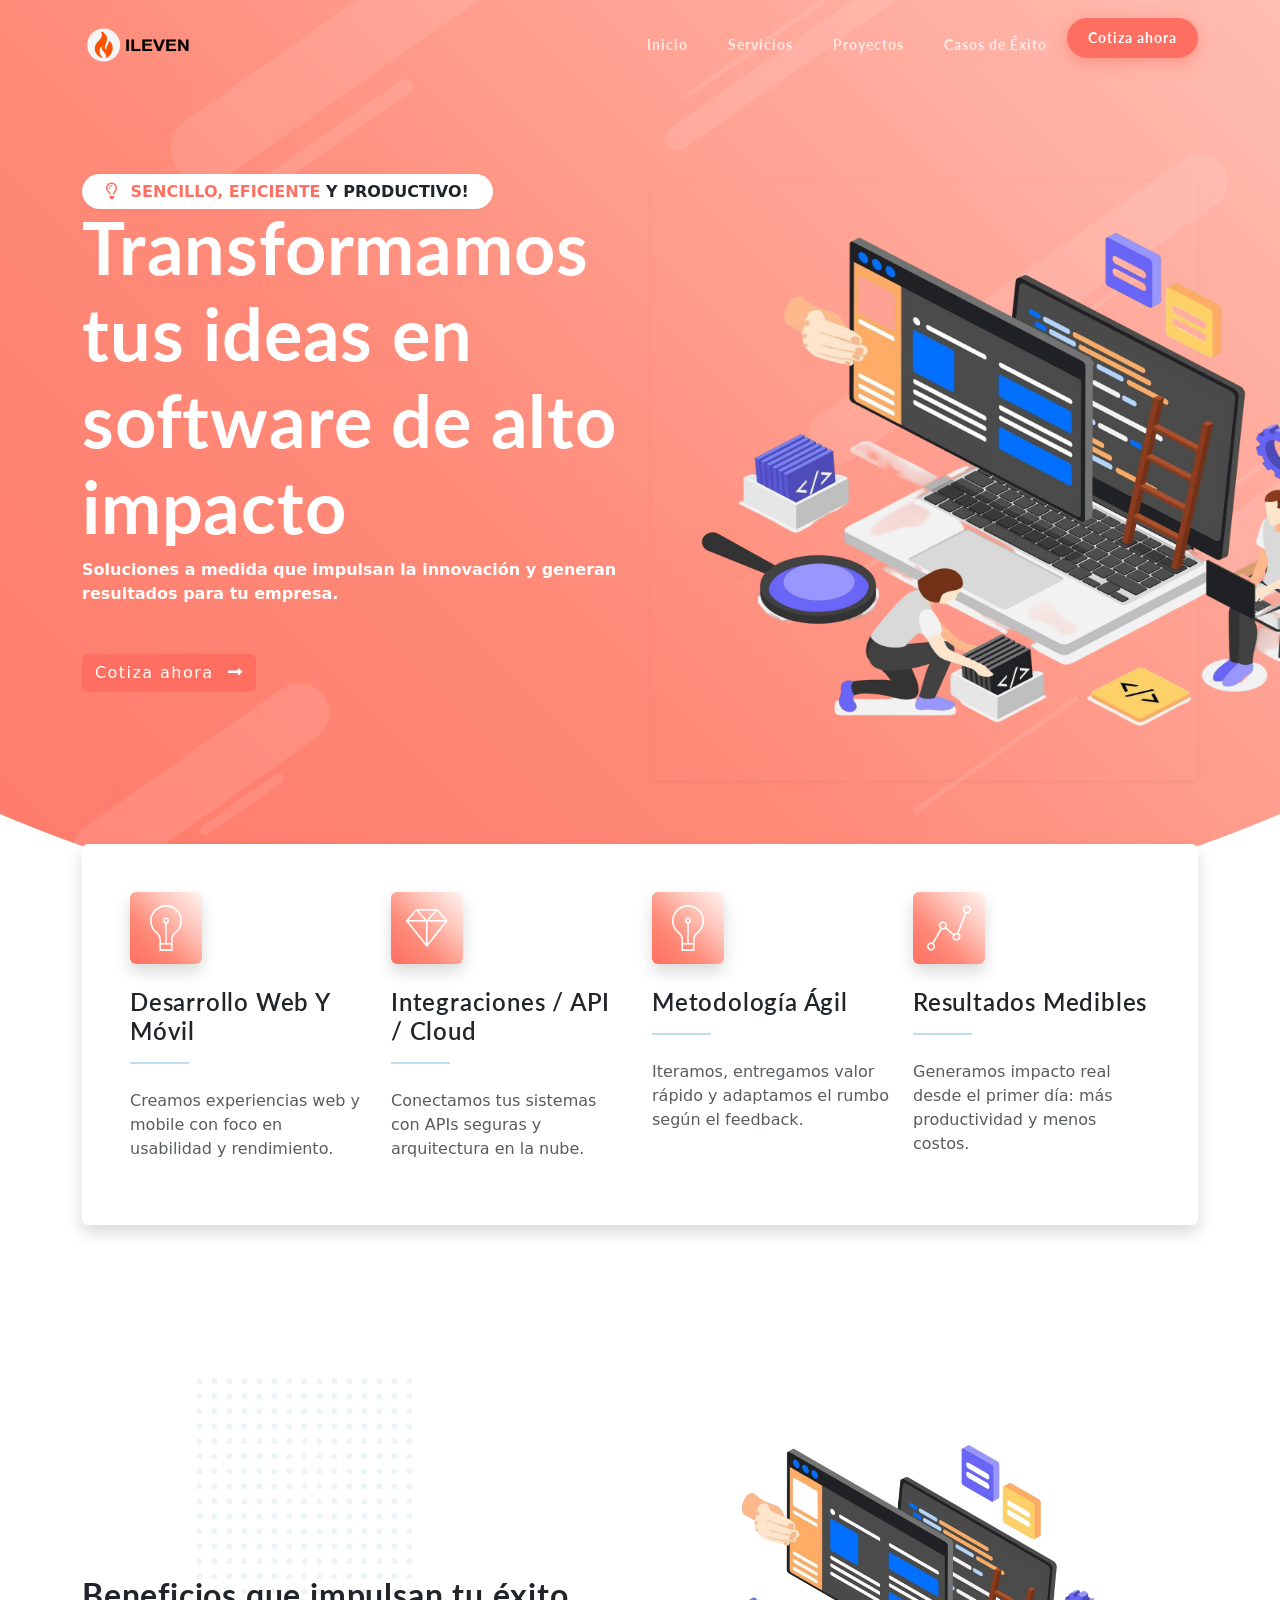
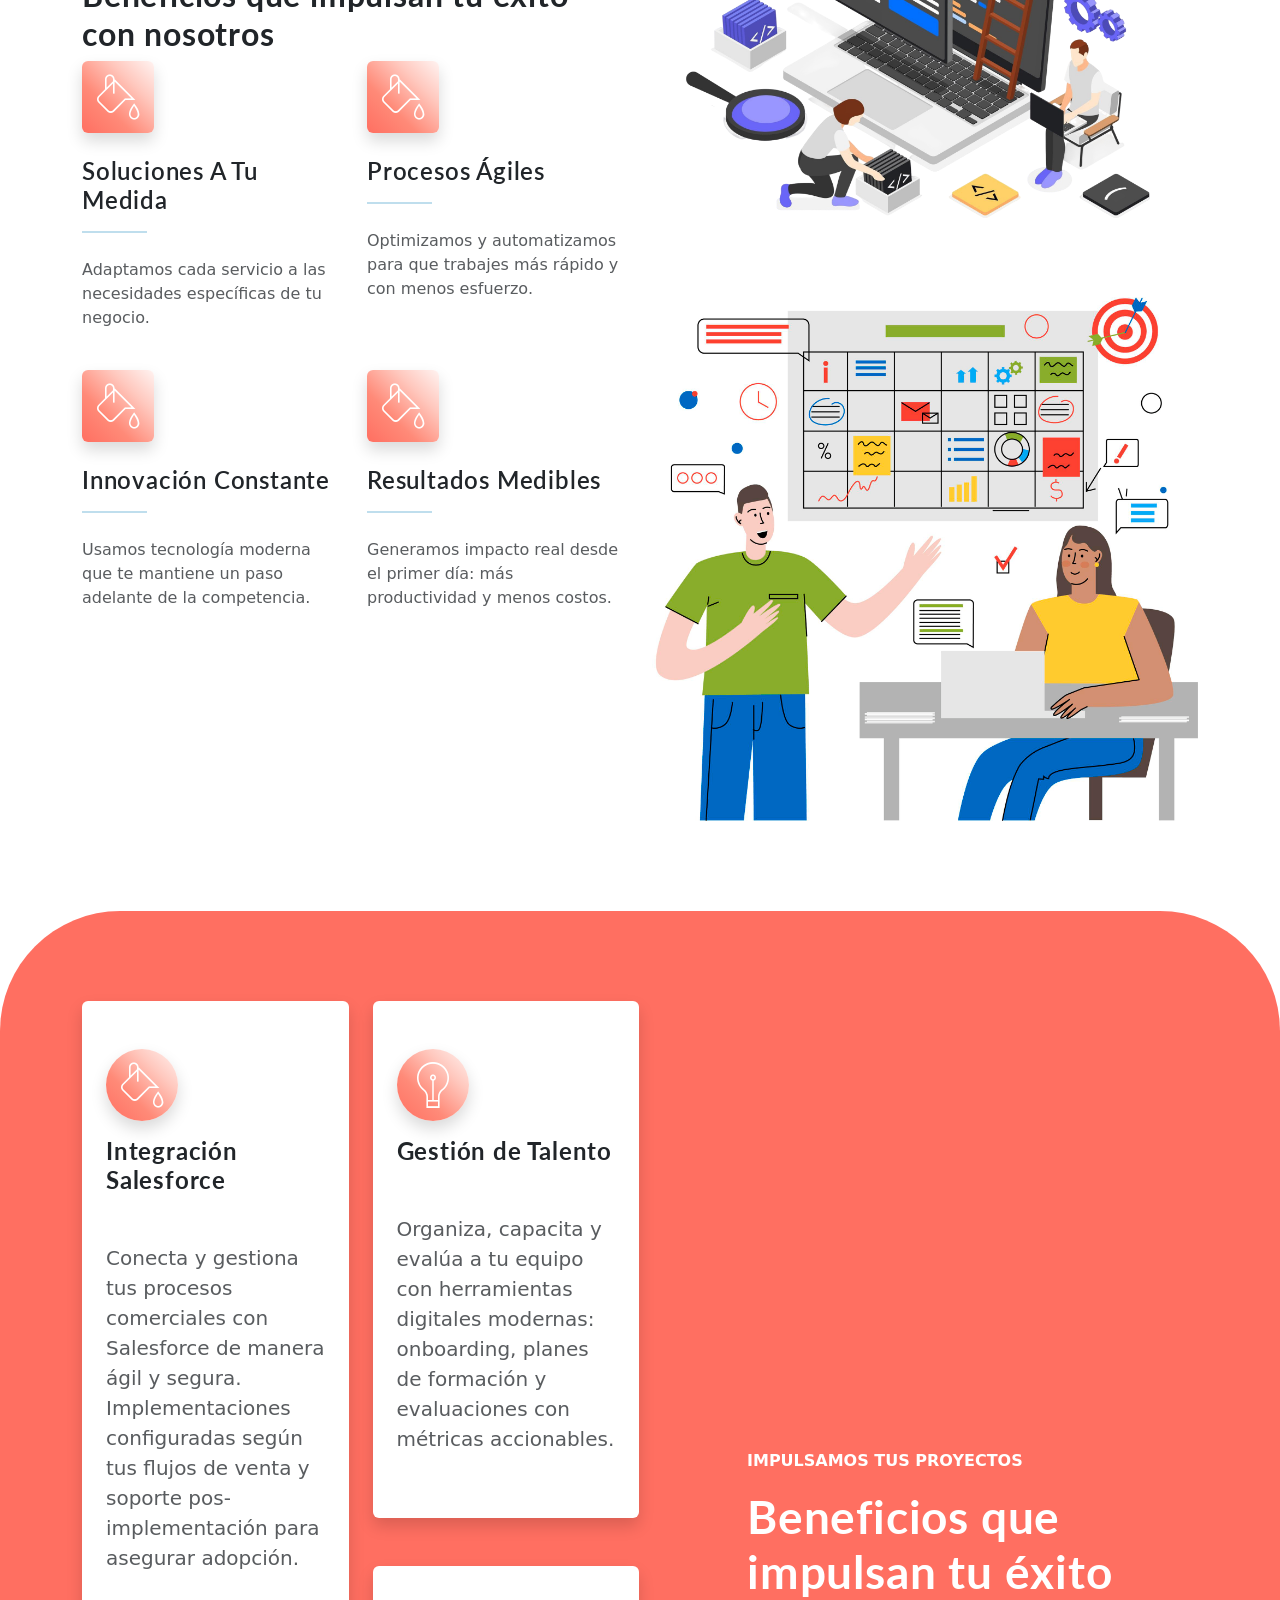
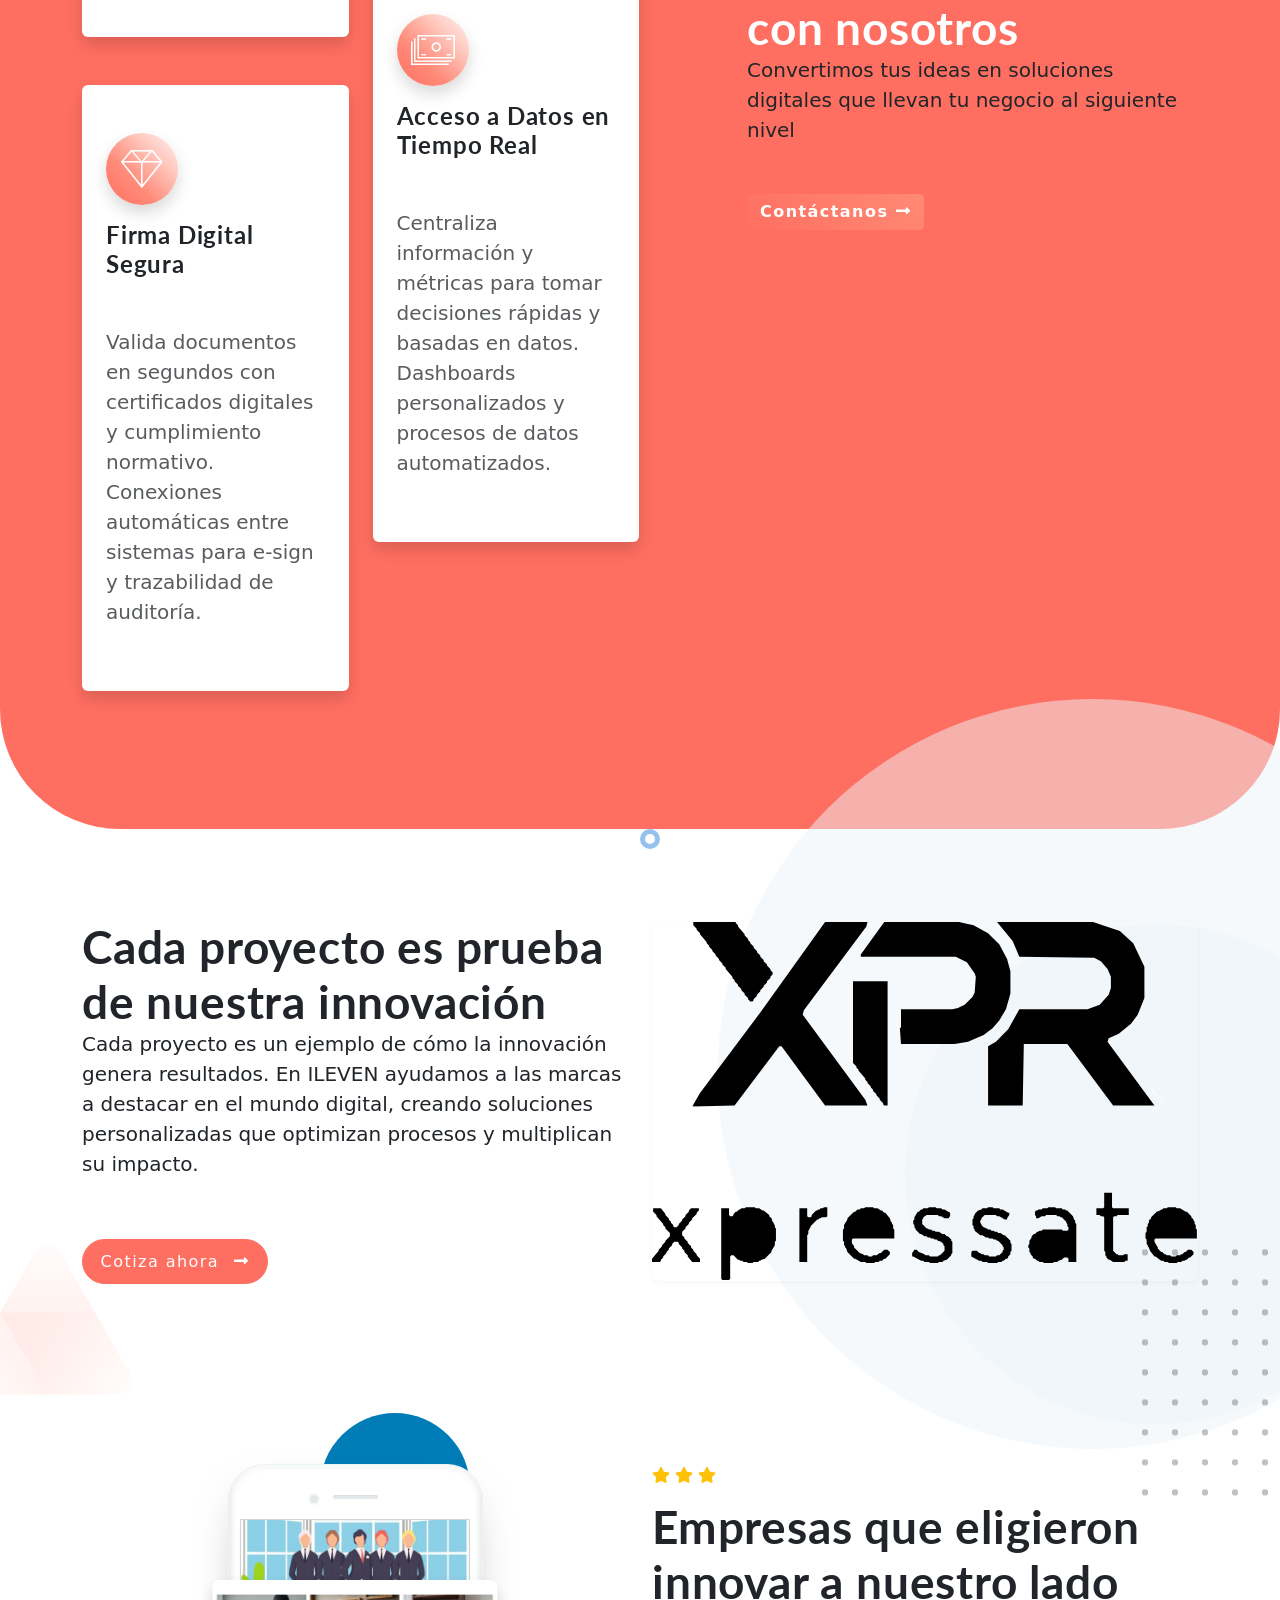
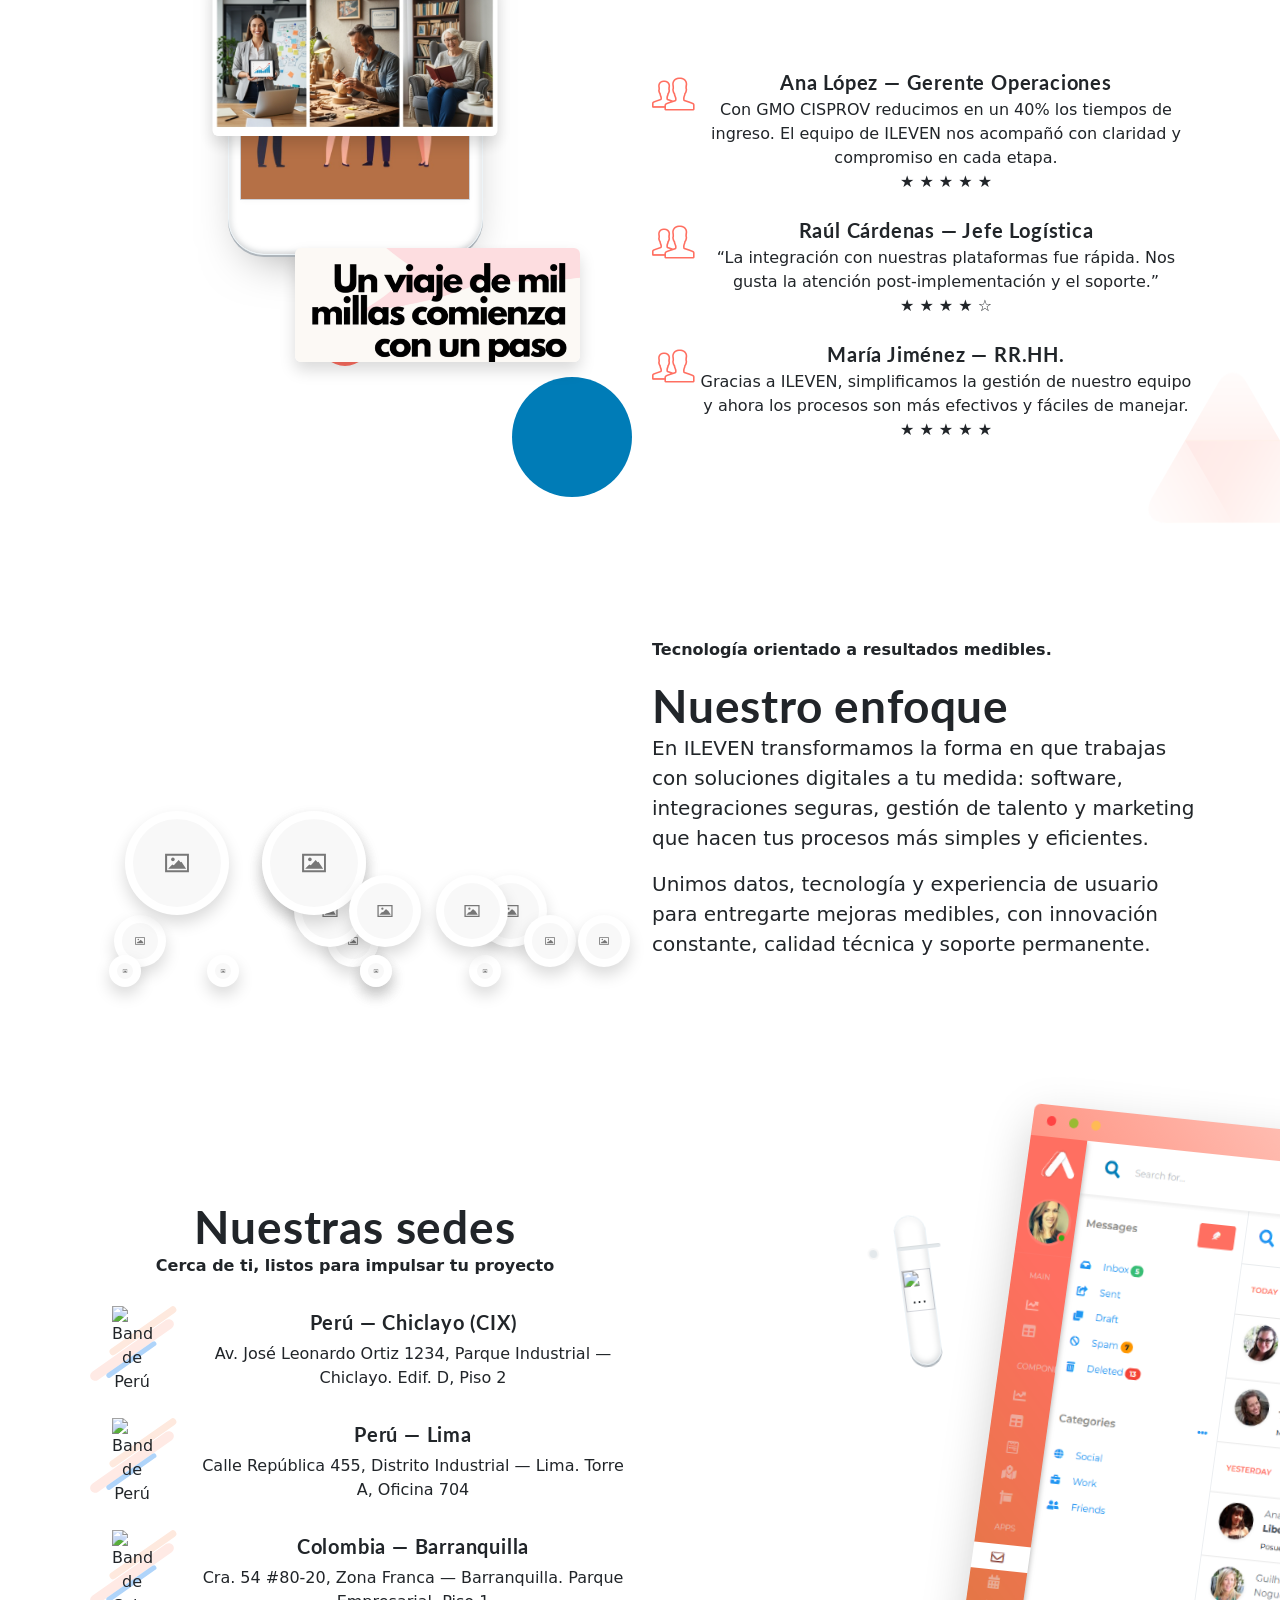
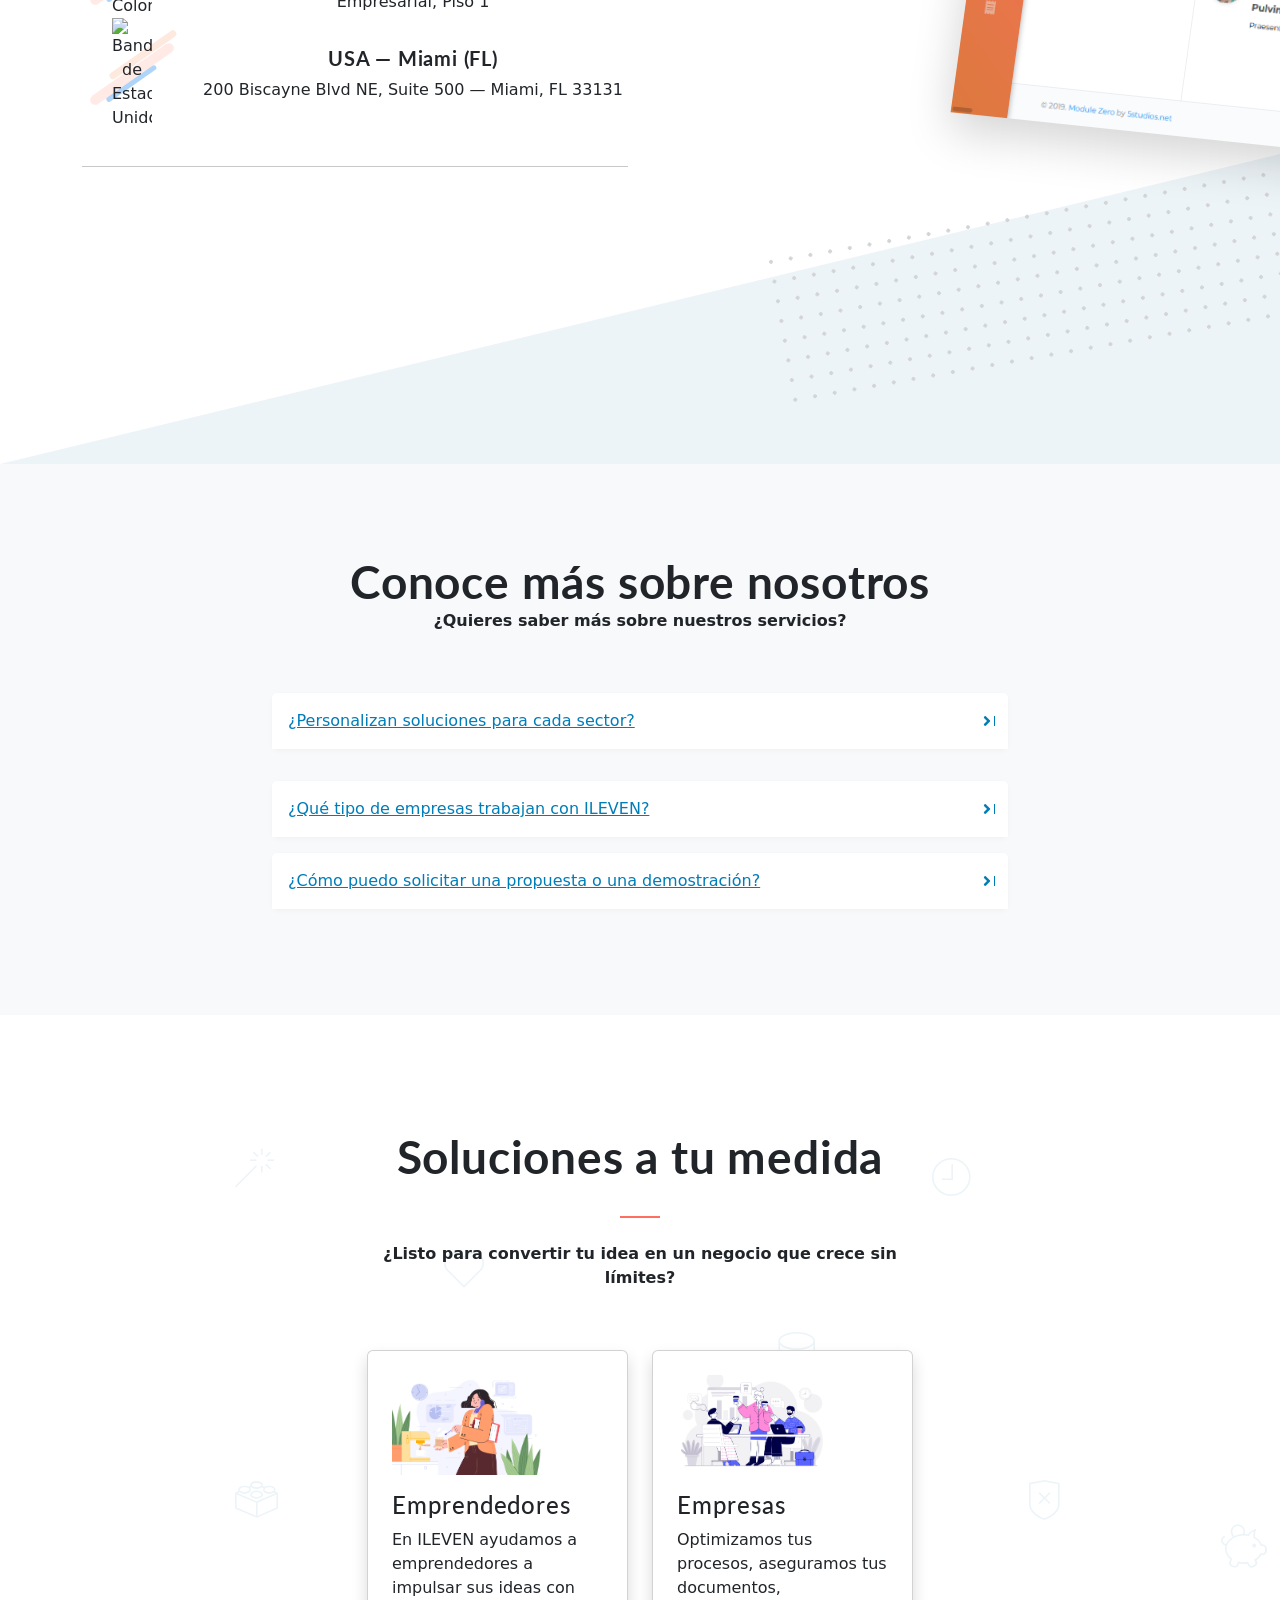
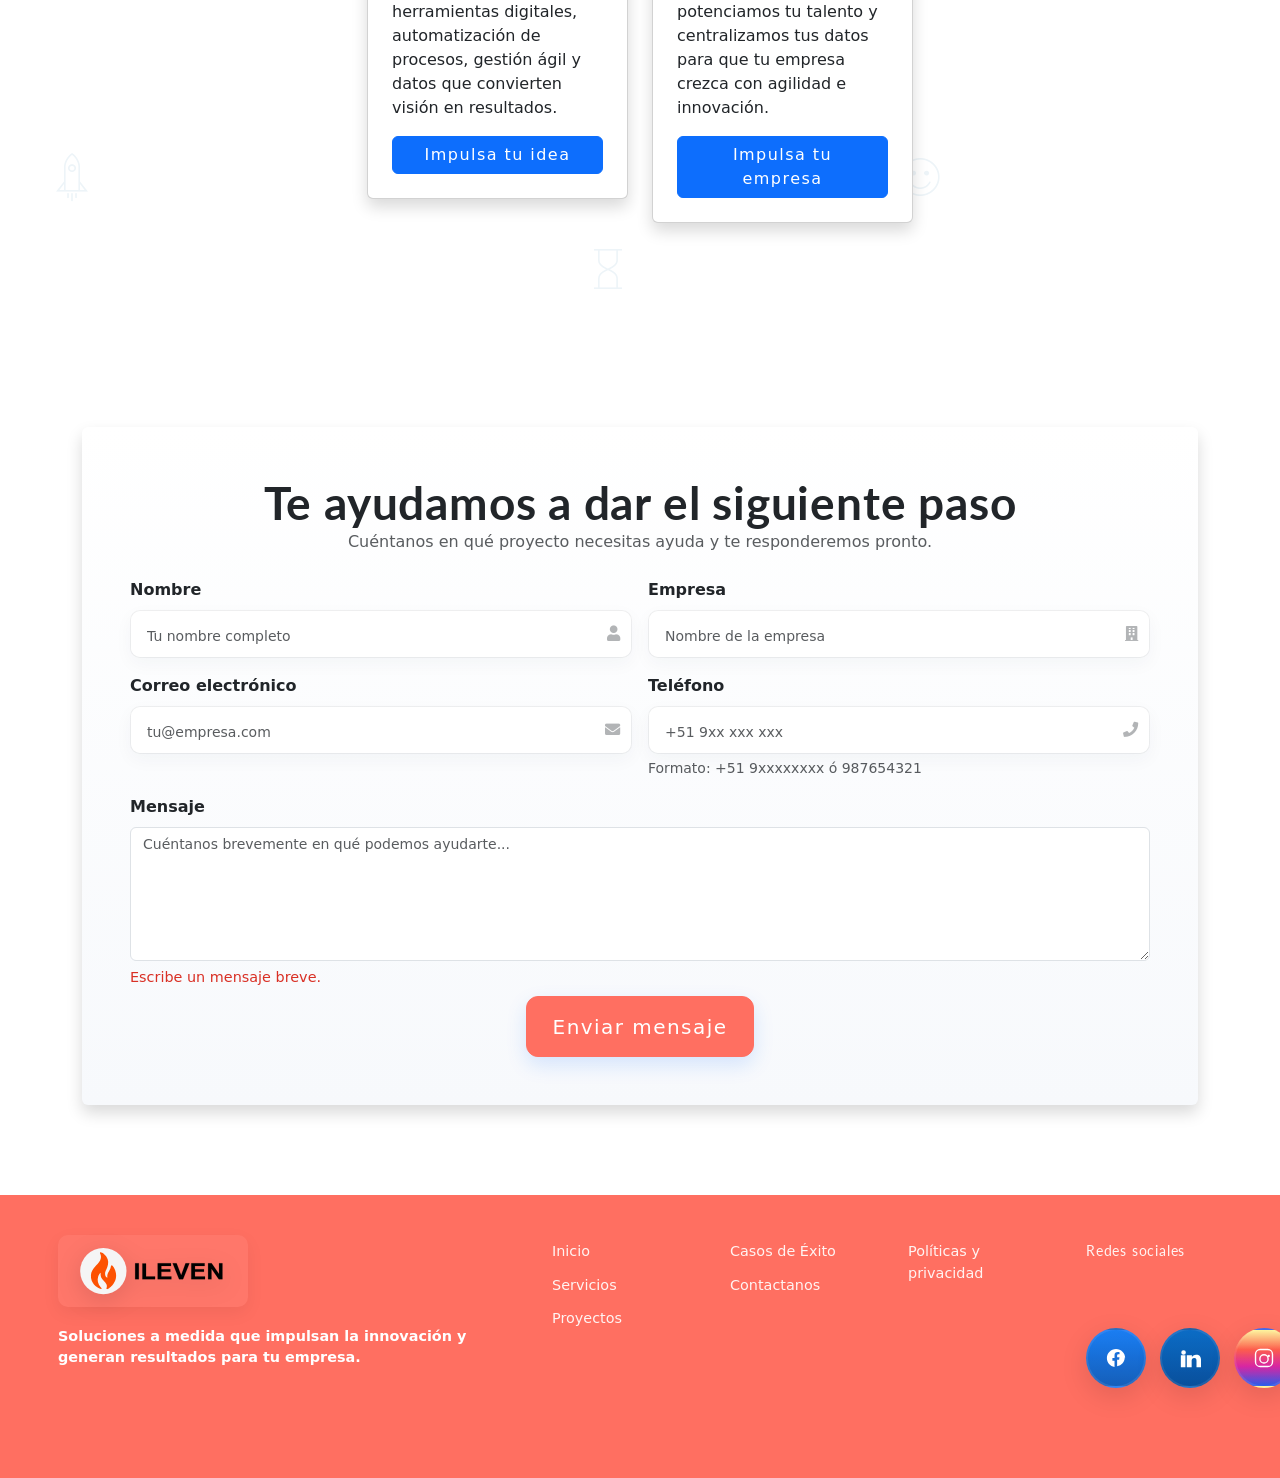
==== html5/html/Ileven.html @ f66e6cba "Mejoras" ====
<!doctype html>
<html lang="en">
<head>
    <meta charset="utf-8">
    <!--[if IE]><meta http-equiv="X-UA-Compatible" content="IE=edge" /><![endif]-->
    <title>ILEVEN</title>
    <meta name="description" content="">
    <meta name="viewport" content="width=device-width, initial-scale=1">

    <!-- Place favicon.ico in the root directory -->
    <link rel="apple-touch-icon" href="apple-touch-icon.png">
    <link rel="icon" href="img/LOGO.svg">

    <link href="https://fonts.googleapis.com/css?family=Lato:100,300,400,600,700,900" rel="stylesheet">

    <link rel="stylesheet" href="css/aos.css">
    <link rel="stylesheet" href="css/all.css">
    <link rel="stylesheet" href="css/pe-icon-7-stroke.css">
    <link rel="stylesheet" href="css/odometer-theme-minimal.css">
    <link rel="stylesheet" href="css/swiper.css">
    <link rel="stylesheet" href="css/laapp.css">
</head>
<body>
<!--[if lt IE 8]>
<p class="browserupgrade">You are using an <strong>outdated</strong> browser. Please <a href="http://browsehappy.com/">upgrade your browser</a> to improve your experience.</p>
<![endif]-->


    <!-- Main Navigation -->
<nav class="navbar navbar-expand-md main-nav navigation fixed-top sidebar-left">
    <div class="container">
    <button class="navbar-toggler" type="button">
        <span class="icon-bar"></span>
        <span class="icon-bar"></span>
        <span class="icon-bar"></span>
    </button>

    <a href="#main" class="navbar-brand">
        
            <img src="img/LOGO.svg" alt="Laapp" class="logo logo-sticky d-block d-md-none">
            <img src="img/LOGO.svg" alt="Laapp" class="logo d-none d-md-block">
        
    </a>

    <div class="collapse navbar-collapse" id="main-navbar">
        <div class="sidebar-brand">
            <a href="index.html">
                <img src="img/LOGO.svg" alt="Laapp Template" class="logo">
            </a>
        </div>

        <ul class="nav navbar-nav ml-auto">
            <li class="nav-item"><a class="nav-link scrollto" href="#home">Inicio</a></li>
            <li class="nav-item"><a class="nav-link scrollto" href="#features">Servicios</a></li>
            <li class="nav-item"><a class="nav-link scrollto" href="#product">Proyectos</a></li>
            <li class="nav-item"><a class="nav-link scrollto" href="#pricing">Casos de Éxito</a></li>
            <!-- Contáctanos convertido en botón -->
            <li class="nav-item">
                <a class="nav-link scrollto px-4 py-2 contact-btn"
   href="#trial"
   role="button">
   Cotiza ahora
</a>

<style>
.contact-btn {
    background: linear-gradient(45deg, #ff6f61, #ff8a75);
    color: #fff;
    font-weight: bold;
    border: none;
    border-radius: 50px;
    padding: 0.6rem 1.4rem;
    box-shadow: 0 4px 15px rgba(255, 111, 97, 0.5);
    text-decoration: none;
    transition: all 0.3s ease;
    animation: pulse 1.5s infinite;
}

.contact-btn:hover {
    background: linear-gradient(45deg, #ff8a75, #ff6f61);
    box-shadow: 0 6px 20px rgba(255, 111, 97, 0.7);
    transform: translateY(-3px) scale(1.05);
}

@keyframes pulse {
    0% { transform: scale(1); box-shadow: 0 4px 15px rgba(255, 111, 97, 0.5); }
    50% { transform: scale(1.05); box-shadow: 0 6px 20px rgba(255, 111, 97, 0.7); }
    100% { transform: scale(1); box-shadow: 0 4px 15px rgba(255, 111, 97, 0.5); }
}
</style>

            </li>
        </ul>
    </div>
</div>

</nav>

<main >
    
    <!-- Alternative 1 Heading -->
<header class="header alter1-header section text-contrast" id="home">
    <div class="shapes-container">
        
        
            <div class="shape shape-animated" data-aos="fade-down-left" data-aos-duration="1500" data-aos-delay="100"></div>
        
            <div class="shape shape-animated" data-aos="fade-down" data-aos-duration="1000" data-aos-delay="100"></div>
        
            <div class="shape shape-animated" data-aos="fade-up-right" data-aos-duration="1000" data-aos-delay="200"></div>
        
            <div class="shape shape-animated" data-aos="fade-up" data-aos-duration="1000" data-aos-delay="200"></div>
        
            <div class="shape shape-animated" data-aos="fade-down-left" data-aos-duration="1000" data-aos-delay="100"></div>
        
            <div class="shape shape-animated" data-aos="fade-down-left" data-aos-duration="1000" data-aos-delay="100"></div>
        
            <div class="shape shape-animated" data-aos="zoom-in" data-aos-duration="1000" data-aos-delay="300"></div>
        
            <div class="shape shape-animated" data-aos="fade-down-right" data-aos-duration="500" data-aos-delay="200"></div>
        
            <div class="shape shape-animated" data-aos="fade-down-right" data-aos-duration="500" data-aos-delay="100"></div>
        
            <div class="shape shape-animated" data-aos="zoom-out" data-aos-duration="2000" data-aos-delay="500"></div>
        
            <div class="shape shape-animated" data-aos="fade-up-right" data-aos-duration="500" data-aos-delay="200"></div>
        
            <div class="shape shape-animated" data-aos="fade-down-left" data-aos-duration="500" data-aos-delay="100"></div>
        
            <div class="shape shape-animated" data-aos="fade-up" data-aos-duration="500" data-aos-delay="0"></div>
        
            <div class="shape shape-animated" data-aos="fade-down" data-aos-duration="500" data-aos-delay="0"></div>
        
            <div class="shape shape-animated" data-aos="fade-up-right" data-aos-duration="500" data-aos-delay="100"></div>
        
            <div class="shape shape-animated" data-aos="fade-down-left" data-aos-duration="500" data-aos-delay="0"></div>
        
    </div>

    <div class="container">
        <div class="row">
            <div class="col-md-6">
                <span class="rounded-pill shadow-box bg-contrast text-dark bold py-2 px-4">
                   <i class="far fa-lightbulb mr-2" style="color:#ff6f61;"></i>

                    <span style="color:#ff6f61;">SENCILLO, EFICIENTE</span> Y PRODUCTIVO!
                </span>
                <h1 class="text-contrast display-4 display-md-3"><span class="bold">Transformamos tus ideas en software de alto impacto</span></h1>

                 <p><strong style="color:#ffffff;">Soluciones a medida que impulsan la innovación y generan resultados para tu empresa.</strong></p>

                <nav class="nav my-5">
                    <a href="#!" class="btn btn-rounded mr-2 mr-md-5"
   style="background:#ff6f61;border:1px solid #ff6f61;color:#fff;">
  Cotiza ahora <i class="fas fa-long-arrow-alt-right ml-2"></i>
</a>
            </div>

            <div class="col-md-6">
                    <div class="screen shadow-box">
                        <img src="img/programador.png" alt="..." width="800" height="600">
                    </div>
                    <div class="notch"></div>
                </div>
            </div>
        </div>
    </div>
</header>

    <!-- Features -->
<section class="section mt-6n" id="features">
    <div class="container pt-0">
        <div class="bg-contrast shadow rounded p-5">
            <div class="row gap-y">

        <div class="col-12 col-sm-6 col-md-3">
          <div class="icon-box rounded gradient gradient-primary-light text-contrast shadow icon-xl">
            <i class="icon m-0 pe pe-7s-light pe-3x"></i>
          </div>
          <h4 class="semi-bold mt-4 text-capitalize">Desarrollo Web y Móvil</h4>
          <hr class="w-25 bw-2 border-alternate mt-3 mb-4">
          <p class="regular text-muted">Creamos experiencias web y mobile con foco en usabilidad y rendimiento.</p>
        </div>

        <div class="col-12 col-sm-6 col-md-3">
          <div class="icon-box rounded gradient gradient-primary-light text-contrast shadow icon-xl">
            <i class="icon m-0 pe pe-7s-diamond pe-3x"></i>
          </div>
          <h4 class="semi-bold mt-4 text-capitalize">Integraciones / API / Cloud</h4>
          <hr class="w-25 bw-2 border-alternate mt-3 mb-4">
          <p class="regular text-muted">Conectamos tus sistemas con APIs seguras y arquitectura en la nube.</p>
        </div>

        <div class="col-12 col-sm-6 col-md-3">
          <div class="icon-box rounded gradient gradient-primary-light text-contrast shadow icon-xl">
            <i class="icon m-0 pe pe-7s-light pe-3x"></i>
          </div>
          <h4 class="semi-bold mt-4 text-capitalize">Metodología ágil</h4>
          <hr class="w-25 bw-2 border-alternate mt-3 mb-4">
          <p class="regular text-muted">Iteramos, entregamos valor rápido y adaptamos el rumbo según el feedback.</p>
        </div>

        <div class="col-12 col-sm-6 col-md-3">
          <div class="icon-box rounded gradient gradient-primary-light text-contrast shadow icon-xl">
            <i class="icon m-0 pe pe-7s-graph1 pe-3x"></i>
          </div>
          <h4 class="semi-bold mt-4 text-capitalize">Resultados medibles</h4>
          <hr class="w-25 bw-2 border-alternate mt-3 mb-4">
          <p class="regular text-muted">Generamos impacto real desde el primer día: más productividad y menos costos.</p>
        </div>

      </div><!-- cierre .row -->
    </div><!-- cierre .bg-contrast -->
  </div><!-- cierre .container -->
</section>


    <!-- Section Proposal -->
<section class="section our-proposal">
    <div class="shapes-container">
        <div class="shape shape-circle pattern-dots" data-aos="fade-up" data-aos-delay="200"></div>
        <div class="shape shape-circle shape-circle-fill" data-aos="fade-up"></div>
        <div class="pattern pattern-dots"></div>
    </div>

    <div class="container bring-to-front">
        <div class="row align-items-center">
            
            <!-- Columna de imágenes -->
            <div class="col-md-6 order-md-last">
                <img src="img/programador.png" class="img-responsive" alt="...">
                <img src="img/2.jpg" class="img-responsive mt-3" alt="...">
            </div>

            <!-- Columna de beneficios -->
            <div class="col-md-6">
                <h2 class="bold">Beneficios que impulsan tu éxito con nosotros</h2>
                
                <div class="row">
                    <!-- Soluciones a tu medida -->
                    <div class="col-md-6 mb-4">
                        <div class="icon-box rounded gradient gradient-primary-light text-contrast shadow icon-xl">
                            <i class="icon m-0 pe pe-7s-paint-bucket pe-3x"></i>
                        </div>
                        <h4 class="semi-bold mt-4 text-capitalize"">Soluciones a tu medida</h4>
                        <hr class="w-25 bw-2 border-alternate mt-3 mb-4">
                        <p class="regular text-muted">Adaptamos cada servicio a las necesidades específicas de tu negocio.</p>
                    </div>

                    <!-- Procesos ágiles -->
                    <div class="col-md-6 mb-4">
                        <div class="icon-box rounded gradient gradient-primary-light text-contrast shadow icon-xl">
                            <i class="icon m-0 pe pe-7s-paint-bucket pe-3x"></i>
                        </div>
                        <h4 class="semi-bold mt-4 text-capitalize">Procesos ágiles</h4>
                        <hr class="w-25 bw-2 border-alternate mt-3 mb-4">
                        <p class="regular text-muted">Optimizamos y automatizamos para que trabajes más rápido y con menos esfuerzo.</p>
                    </div>

                    <!-- Innovación constante -->
                    <div class="col-md-6 mb-4">
                        <div class="icon-box rounded gradient gradient-primary-light text-contrast shadow icon-xl">
                            <i class="icon m-0 pe pe-7s-paint-bucket pe-3x"></i>
                        </div>
                        <h4 class="semi-bold mt-4 text-capitalize">Innovación constante</h4>
                        <hr class="w-25 bw-2 border-alternate mt-3 mb-4">
                        <p class="regular text-muted">Usamos tecnología moderna que te mantiene un paso adelante de la competencia.</p>
                    </div>

                    <!-- Resultados medibles -->
                    <div class="col-md-6 mb-4">
                        <div class="icon-box rounded gradient gradient-primary-light text-contrast shadow icon-xl">
                            <i class="icon m-0 pe pe-7s-paint-bucket pe-3x"></i>
                        </div>
                        <h4 class="semi-bold mt-4 text-capitalize">Resultados medibles</h4>
                        <hr class="w-25 bw-2 border-alternate mt-3 mb-4">
                        <p class="regular text-muted">Generamos impacto real desde el primer día: más productividad y menos costos.</p>
                    </div>
                </div>
            </div>

        </div>
    </div>
</section>



    <!-- Powerful Features -->
<section class="section alter3-features" id="features">
    <div class="shapes-container">
        <div class="shape shape-ring shape-ring-1">
            <div class="animation animation--rotating"></div>
        </div>
        <div class="shape shape-ring shape-ring-2">
            <div class="animation animation--rotating"></div>
        </div>
        <div class="shape shape-circle animation--clockwise">
            <div></div>
        </div>

        <div class="shape background-shape-main"></div>
    </div>

    <div class="container">
        <div class="row align-items-center">
            <div class="col-lg-5 order-lg-last">
                <div class="section-heading">
                    <p class="bold text-white">IMPULSAMOS TUS PROYECTOS</p>
                    <h2 class="bold text-white">Beneficios que impulsan tu éxito con nosotros</h2>
                    <p class="lead">Convertimos tus ideas en soluciones digitales que llevan tu negocio al siguiente nivel</p>
<a href="#!" class="more-link btn text-contrast bold contact-btn">Contáctanos</a>

<style>
.contact-btn {
    background-color: #ff6f61 !important;
    border: 1px solid #ff6f61 !important;
    color: #fff !important;
    font-weight: bold;
    border-radius: 50px;
    padding: 0.6rem 1.4rem;
    box-shadow: 0 4px 15px rgba(255, 111, 97, 0.5);
    transition: all 0.3s ease;
}

.contact-btn:hover {
    background-color: #ff8a75 !important;
    border-color: #ff8a75 !important;
    box-shadow: 0 6px 20px rgba(255, 111, 97, 0.7);
    transform: translateY(-2px);
}
</style>
                </div>
            </div>

            <div class="col-lg-7 pr-lg-6">
                <div class="row">
                    <div class="col-lg-6 rotated-cards">
                        
                        
    <div data-aos="fade-down" data-aos-delay="0">
        <div class="card border-0 shadow mb-5 tilt">
            <div class="card-body py-5 px-4">
                <div class="icon-box rounded-circle gradient gradient-primary-light text-contrast shadow icon-xl mb-3">
                    <i class="icon m-0 pe pe-7s-paint-bucket pe-3x"></i>
                </div>

                <h4 class="bold mb-5">Integración Salesforce</h4>

                <p class="text-muted lead">Conecta y gestiona tus procesos comerciales con Salesforce de manera ágil y segura. Implementaciones configuradas según tus flujos de venta y soporte pos-implementación para asegurar adopción.</p>
            </div>
        </div>
    </div>

    <div data-aos="fade-down" data-aos-delay="500">
        <div class="card border-0 shadow mb-5 tilt">
            <div class="card-body py-5 px-4">
                <div class="icon-box rounded-circle gradient gradient-primary-light text-contrast shadow icon-xl mb-3">
                    <i class="icon m-0 pe pe-7s-diamond pe-3x"></i>
                </div>

                <h4 class="bold mb-5">Firma Digital Segura</h4>

                <p class="text-muted lead">Valida documentos en segundos con certificados digitales y cumplimiento normativo. Conexiones automáticas entre sistemas para e-sign y trazabilidad de auditoría.</p>
            </div>
        </div>
    </div>

                    </div>

                    <div class="col-lg-6 rotated-cards">
                        
                        
    <div data-aos="fade-down" data-aos-delay="800">
        <div class="card border-0 shadow mb-5 tilt">
            <div class="card-body py-5 px-4">
                <div class="icon-box rounded-circle gradient gradient-primary-light text-contrast shadow icon-xl mb-3">
                    <i class="icon m-0 pe pe-7s-light pe-3x"></i>
                </div>

                <h4 class="bold mb-5">Gestión de Talento</h4>

                <p class="text-muted lead">Organiza, capacita y evalúa a tu equipo con herramientas digitales modernas: onboarding, planes de formación y evaluaciones con métricas accionables.</p>
            </div>
        </div>
    </div>

    <div data-aos="fade-down" data-aos-delay="1200">
        <div class="card border-0 shadow mb-5 tilt">
            <div class="card-body py-5 px-4">
                <div class="icon-box rounded-circle gradient gradient-primary-light text-contrast shadow icon-xl mb-3">
                    <i class="icon m-0 pe pe-7s-cash pe-3x"></i>
                </div>

                <h4 class="bold mb-5">Acceso a Datos en Tiempo Real</h4>

                <p class="text-muted lead">Centraliza información y métricas para tomar decisiones rápidas y basadas en datos. Dashboards personalizados y procesos de datos automatizados.</p>
            </div>
        </div>
    </div>

                    </div>
                </div>
            </div>
        </div>
    </div>
</section>

    <!-- Powered Design Blocks -->
<!-- Bootstrap CSS -->
<link href="https://cdn.jsdelivr.net/npm/bootstrap@5.3.3/dist/css/bootstrap.min.css" rel="stylesheet">

<section class="section powered-design" id="product">
    <div class="shapes-container">
        <div class="shape shape-circle shape-circle-1">
            <div data-aos="fade-up-left" data-aos-duration="1500"></div>
        </div>
        <div class="shape shape-circle shape-circle-2">
            <div data-aos="fade-up-left" data-aos-duration="1200" data-aos-delay="500"></div>
        </div>
        <div class="shape shape-ring animation--rotating-diagonal"><div></div></div>
        <div class="shape shape-triangle shape-animated"><div class="animation--rotating"></div></div>
        <div class="shape pattern-dots-1"></div>
    </div>

    <div class="container">
        <div class="row gap-y align-items-center">
            <div class="col-md-6">
                <div class="section-heading">
<h2 class="bold">Cada proyecto es prueba de nuestra innovación</h2>                   
 <p class="lead">
                        Cada proyecto es un ejemplo de cómo la innovación genera resultados. En ILEVEN ayudamos a las marcas a destacar en el mundo digital, creando soluciones personalizadas que optimizan procesos y multiplican su impacto.
                    </p>
                </div>

                <a href="#!" class="btn btn-rounded mr-2 mr-md-5"
                    style="background:#ff6f61;border:1px solid #ff6f61;color:#fff;padding:.6rem 1.1rem;border-radius:999px;text-decoration:none;">
                    Cotiza ahora <i class="fas fa-long-arrow-alt-right ml-2"></i>
                </a>
            </div>

            <div class="col-md-6">
                <!-- Carrusel -->
                <div id="carouselProyectos" class="carousel slide shadow-box shadow-hover rounded tilt overflow-hidden" data-bs-ride="carousel" data-bs-interval="4000">
                    <div class="carousel-inner">
                        <div class="carousel-item active">
                            <img src="img/XPR.svg" class="d-block w-100 img-responsive" alt="Proyecto XPR">
                        </div>
                        <div class="carousel-item">
                            <img src="img/gmo.png" class="d-block w-100 img-responsive" alt="Proyecto GMO">
                        </div>
                        <div class="carousel-item">
                            <img src="img/ILEVEN.jpeg" class="d-block w-100 img-responsive" alt="Logo Proyecto">
                        </div>
                    </div>
                    <!-- Controles -->
                    <button class="carousel-control-prev" type="button" data-bs-target="#carouselProyectos" data-bs-slide="prev">
                        <span class="carousel-control-prev-icon" aria-hidden="true"></span>
                        <span class="visually-hidden">Anterior</span>
                    </button>
                    <button class="carousel-control-next" type="button" data-bs-target="#carouselProyectos" data-bs-slide="next">
                        <span class="carousel-control-next-icon" aria-hidden="true"></span>
                        <span class="visually-hidden">Siguiente</span>
                    </button>
                </div>
            </div>
        </div>
    </div>
</section>

<!-- Bootstrap JS -->
<script src="https://cdn.jsdelivr.net/npm/bootstrap@5.3.3/dist/js/bootstrap.bundle.min.js"></script>

     <!-- Features you can't miss -->
<section class="section features-cant-miss">
    <div class="shapes-container overflow-clear">
        <div class="shape shape-circle shape-circle-1">
            <div data-aos="fade-up-left"></div>
        </div>
        <div class="shape shape-circle shape-circle-2">
            <div data-aos="fade-up-right" data-aos-delay="200"></div>
        </div>
        <div class="shape shape-circle shape-circle-3">
            <div data-aos="fade-up-left" data-aos-delay="400"></div>
        </div>
        <div class="shape shape-circle shape-circle-4">
            <div data-aos="fade-up-left" data-aos-delay="600"></div>
        </div>

        <div class="shape shape-triangle shape-animated">
            <div class="animation--rotating"></div>
        </div>
    </div>

    <div class="container">
        <div class="row gap-y">
            <div class="col-md-6 order-md-last">
                <div class="section-heading">
                  <i class="fas fa-star text-warning"></i>
                  <i class="fas fa-star text-warning"></i>
                  <i class="fas fa-star text-warning mb-3"></i>

                    <h2 class="bold">Empresas que eligieron innovar a nuestro lado</h2>
                </div>

                <ul class="list-unstyled">
                    <li class="media flex-column flex-md-row text-center text-md-left mt-4">
                        <i class="mx-auto mr-md-3 mx-auto mr-md-3 accent pe pe-7s-users pe-3x"></i>
                        <div class="media-body mt-3 mt-md-0">
                            <h5 class="bold mt-0 mb-1">Ana López — Gerente Operaciones</h5>
                            <p class="m-0">Con GMO CISPROV reducimos en un 40% los tiempos de ingreso. El equipo de ILEVEN nos acompañó con claridad y compromiso en cada etapa.</p>
                              <div class="test-meta"><span class="star">★ ★ ★ ★ ★</span>
                        </div>
                    </li>

                    <li class="media flex-column flex-md-row text-center text-md-left mt-4">
                        <i class="mx-auto mr-md-3 mx-auto mr-md-3 accent pe pe-7s-users pe-3x"></i>
                        <div class="media-body mt-3 mt-md-0">
                            <h5 class="bold mt-0 mb-1">Raúl Cárdenas — Jefe Logística</h5>
                            <p class="m-0">“La integración con nuestras plataformas fue rápida. Nos gusta la atención post-implementación y el soporte.”</p>
                             <div class="test-meta"><span class="star">★ ★ ★ ★ ☆</span>
                        </div>
                    </li>

                    <li class="media flex-column flex-md-row text-center text-md-left mt-4">
                        <i class="mx-auto mr-md-3 mx-auto mr-md-3 accent pe pe-7s-users pe-3x"></i>
                        <div class="media-body mt-3 mt-md-0">
                            <h5 class="bold mt-0 mb-1">María Jiménez — RR.HH.</h5>
                            <p class="m-0">Gracias a ILEVEN, simplificamos la gestión de nuestro equipo y ahora los procesos son más efectivos y fáciles de manejar.</p>
                            <div class="test-meta"><span class="star">★ ★ ★ ★ ★</span>
                        </div>
                    </li>
                </ul>
            </div>

            <div class="col-md-6">
                <div class="bubble bubble-left center-x-md">
                    <figure class="rounded overflow-hidden shadow" data-aos="zoom-in">
                        <img src="img/FONDO1.jpg" class="img-responsive" alt="">
                    </figure>
                </div>

                <figure class="bubble bubble-right rounded overflow-hidden shadow">
                    <img src="img/FONDO2.png" class="img-responsive" alt="" data-aos="fade-left">
                </figure>

                <div class="iphone light">
                    <div class="screen shadow-box">
                        <img src="img/FONDO.png" alt="...">
                    </div>
                    <div class="notch"></div>
                </div>
            </div>
        </div>
    </div>
</section>


    <!-- Integrations -->
<section class="section integration-bubbles">
    <div class="container overflow-hidden">
        <div class="row">
            <div class="col-md-6">
                <div class="bubbles-wrapper">
                    <div class="animations m-0">
                        
                        
                            <div class="bubble bg-contrast rounded-circle p-2 shadow icon icon-md">
                                <img src="img/demo/header/apx.svg" alt="" class="img-responsive" >
                                <span class="badge badge-contrast shadow-box">Autoprefixer</span>
                            </div>
                        
                            <div class="bubble bg-contrast rounded-circle p-2 shadow icon icon-xxl">
                                <img src="img/demo/header/bs.svg" alt="" class="img-responsive" >
                                <span class="badge badge-contrast shadow-box">Bootstrap</span>
                            </div>
                        
                            <div class="bubble bg-contrast rounded-circle p-2 shadow icon icon-lg">
                                <img src="img/demo/header/cordova.svg" alt="" class="img-responsive" >
                                <span class="badge badge-contrast shadow-box">Cordova</span>
                            </div>
                        
                            <div class="bubble bg-contrast rounded-circle p-2 shadow icon icon-xl">
                                <img src="img/demo/header/css.svg" alt="" class="img-responsive" >
                                <span class="badge badge-contrast shadow-box">CSS</span>
                            </div>
                        
                            <div class="bubble bg-contrast rounded-circle p-2 shadow icon icon-md">
                                <img src="img/demo/header/fa.svg" alt="" class="img-responsive" >
                                <span class="badge badge-contrast shadow-box">Fontawesome</span>
                            </div>
                        
                            <div class="bubble bg-contrast rounded-circle p-2 shadow icon icon-lg">
                                <img src="img/demo/header/html.svg" alt="" class="img-responsive" >
                                <span class="badge badge-contrast shadow-box">HTML</span>
                            </div>
                        
                            <div class="bubble bg-contrast rounded-circle p-2 shadow icon icon-md">
                                <img src="img/demo/header/js.svg" alt="" class="img-responsive" >
                                <span class="badge badge-contrast shadow-box">Javascript</span>
                            </div>
                        
                            <div class="bubble bg-contrast rounded-circle p-2 shadow icon icon-xl">
                                <img src="img/demo/header/npm.svg" alt="" class="img-responsive" >
                                <span class="badge badge-contrast shadow-box">Npm</span>
                            </div>
                        
                            <div class="bubble bg-contrast rounded-circle p-2 shadow icon icon-lg">
                                <img src="img/demo/header/sass.svg" alt="" class="img-responsive" >
                                <span class="badge badge-contrast shadow-box">SASS</span>
                            </div>
                        
                            <div class="bubble bg-contrast rounded-circle p-2 shadow icon icon-xxl">
                                <img src="img/demo/header/apx.svg" alt="" class="img-responsive" >
                                <span class="badge badge-contrast shadow-box">Autoprefixer</span>
                            </div>
                        
                            <div class="bubble bg-contrast rounded-circle p-2 shadow icon icon-md">
                                <img src="img/demo/header/bs.svg" alt="" class="img-responsive" >
                                <span class="badge badge-contrast shadow-box">Bootstrap</span>
                            </div>
                        
                            <div class="bubble bg-contrast rounded-circle p-2 shadow icon icon-xl">
                                <img src="img/demo/header/cordova.svg" alt="" class="img-responsive" >
                                <span class="badge badge-contrast shadow-box">Cordova</span>
                            </div>
                        
                            <div class="bubble bg-contrast rounded-circle p-2 shadow icon icon-md">
                                <img src="img/demo/header/css.svg" alt="" class="img-responsive" >
                                <span class="badge badge-contrast shadow-box">CSS</span>
                            </div>
                        
                            <div class="bubble bg-contrast rounded-circle p-2 shadow icon icon-xxl">
                                <img src="img/demo/header/fa.svg" alt="" class="img-responsive" >
                                <span class="badge badge-contrast shadow-box">Fontawesome</span>
                            </div>
                        
                            <div class="bubble bg-contrast rounded-circle p-2 shadow icon icon-lg">
                                <img src="img/demo/header/html.svg" alt="" class="img-responsive" >
                                <span class="badge badge-contrast shadow-box">HTML</span>
                            </div>
                        
                            <div class="bubble bg-contrast rounded-circle p-2 shadow icon icon-xl">
                                <img src="img/demo/header/js.svg" alt="" class="img-responsive" >
                                <span class="badge badge-contrast shadow-box">Javascript</span>
                            </div>
                        
                    </div>
                </div>
            </div>

            <div class="col-md-6">
                <div class="section-heading">
                    <p class="bold">Tecnología orientado a resultados medibles.</p></p>
                    <h2 class="bold">Nuestro enfoque </h2>
                    <p class="lead">En ILEVEN transformamos la forma en que trabajas con soluciones digitales a tu medida: software, integraciones seguras, gestión de talento y marketing que hacen tus procesos más simples y eficientes. </p>
                    <p class="lead">Unimos datos, tecnología y experiencia de usuario para entregarte mejoras medibles, con innovación constante, calidad técnica y soporte permanente.</p>
                </div>
            </div>
        </div>
    </div>
</section>
    <!-- Why Choose Us -->
<section class="section why-choose-us">
    <div class="shapes-container">
        <div class="pattern pattern-dots"></div>
    </div>

    <div class="container pb-8 bring-to-front">
        <div class="section-heading text-center">

        <div class="row gap-y">
            <div class="col-md-6">
                <h2 class="bold">Nuestras sedes</h2>
                <p class="bold">Cerca de ti, listos para impulsar tu proyecto</p>

                <ul class="list-unstyled why-icon-list">
                    
                    
                        <li class="list-item">
                            <div class="media align-items-center">
                                <div class="icon-shape mr-3">
                                    <div class="shape shape-pipes"></div>
                                   <img src="https://flagcdn.com/w40/pe.png" alt="Bandera de Perú" class="icon" style="width:40px; height:auto;">

                                </div>

                                <div class="media-body">
                                    <h5 class="bold">Perú — Chiclayo (CIX)</h5>
                                    <p class="my-0">Av. José Leonardo Ortiz 1234, Parque Industrial — Chiclayo. Edif. D, Piso 2</p>
                                </div>
                            </div>
                        </li>
                    
                        <li class="list-item">
                            <div class="media align-items-center">
                                <div class="icon-shape mr-3">
                                    <div class="shape shape-pipes"></div>
                                <img src="https://flagcdn.com/w40/pe.png" alt="Bandera de Perú" class="icon" style="width:40px; height:auto;">
                                </div>

                                <div class="media-body">
                                    <h5 class="bold">Perú — Lima</h5>
                                    <p class="my-0">Calle República 455, Distrito Industrial — Lima. Torre A, Oficina 704</p>
                                </div>
                            </div>
                        </li>
                    
                        <li class="list-item">
                            <div class="media align-items-center">
                                <div class="icon-shape mr-3">
                                    <div class="shape shape-pipes"></div>
                                    <img src="https://flagcdn.com/w40/co.png" alt="Bandera de Colombia" class="icon" style="width:40px; height:auto;">

                                </div>

                                <div class="media-body">
                                    <h5 class="bold">Colombia — Barranquilla</h5>
                                    <p class="my-0">Cra. 54 #80-20, Zona Franca — Barranquilla. Parque Empresarial, Piso 1</p>
                                </div>
                            </div>
                        </li>
                     <li class="list-item">
                            <div class="media align-items-center">
                                <div class="icon-shape mr-3">
                                    <div class="shape shape-pipes"></div>
                                    <img src="https://flagcdn.com/w40/us.png" alt="Bandera de Estados Unidos" class="icon" style="width:40px; height:auto;">

                                </div>

                                <div class="media-body">
                                    <h5 class="bold">USA — Miami (FL)</h5>
                                    <p class="my-0">200 Biscayne Blvd NE, Suite 500 — Miami, FL 33131</p>
                                </div>
                            </div>
                        </li>
                </ul>

                <hr class="my-5">
                <div class="text-center text-md-left">

                </div>
            </div>

            <div class="col-md-6">
                <div class="rotated-mockups device-twin">
                    <div class="browser absolute shadow-lg">
                        <img src="img/screens/tablet/1.png" alt="...">
                    </div>

                    <div class="front iphone light">
                        <div class="screen">
                            <img src="img/IMAGEN1.jpg" alt="...">
                        </div>

                        <div class="notch"></div>
                    </div>
                </div>
            </div>
        </div>
    </div>
</section>

    
<!-- FAQs -->
<section class="section faqs-dd bg-light edge top-left">
    <div class="shapes-container">
        <div class="absolute icon" data-aos="fade-down-left">
            <i class="fas fa-question"></i>
        </div>
    </div>

    <div class="container">
        <div class="section-heading text-center">
            <h2 class="bold">Conoce más sobre nosotros</h2>
            <p class="bold">¿Quieres saber más sobre nuestros servicios?</p>
        </div>

        <div class="row">
            <div class="col-lg-8 mx-lg-auto">
                
                    <div data-aos="fade-up">
                        <div class="card shadow-box shadow-hover mb-3">
                            <div class="card-header py-3">
                                <a href="#" class="card-title collapsed" data-toggle="collapse" data-target="#v1-q1">¿Personalizan soluciones para cada sector?</a>
                            </div>

                            <div id="v1-q1" class="collapse card-body">
                               Sí. Diseñamos estrategias y herramientas adaptadas a las necesidades de cada cliente.
                            </div>
                        </div>
                    </div>
                
                    <div data-aos="fade-up">
                        <div class="card shadow-box shadow-hover mb-3">
                            <div id="v1-q2" class="collapse card-body"> Sí, nuestro equipo se especializa en personalizar estrategias y herramientas según las necesidades de cada sector.
                            </div>
                        </div>
                    </div>
                
                    <div data-aos="fade-up">
                        <div class="card shadow-box shadow-hover mb-3">
                            <div class="card-header py-3">
                                <a href="#" class="card-title collapsed" data-toggle="collapse" data-target="#v1-q3">¿Qué tipo de empresas trabajan con ILEVEN?</a>
                            </div>

                            <div id="v1-q3" class="collapse card-body">Empresas de diversos sectores como agroindustria, logística, comercio y servicios que buscan optimizar procesos con tecnología.
                            </div>
                        </div>
                    </div>
                
                    <div data-aos="fade-up">
                        <div class="card shadow-box shadow-hover mb-3">
                            <div class="card-header py-3">
                                <a href="#" class="card-title collapsed" data-toggle="collapse" data-target="#v1-q4">¿Cómo puedo solicitar una propuesta o una demostración?</a>
                            </div>

                            <div id="v1-q4" class="collapse card-body">
                                </span>Solo tienes que contactarnos a través de nuestra página web o por correo electrónico y coordinaremos una sesión personalizada para conocer tus necesidades.
                            </div>
                        </div>
                    </div>
                
            </div>
        </div>
    </div>
</section>
 <!-- Start For Free -->
<section class="section start-free" id="trial">
    <div class="shapes-container">
        
        
            <i class="icon pe pe-7s-hourglass pe-3x"></i>
        
            <i class="icon pe pe-7s-magic-wand pe-3x"></i>
        
            <i class="icon pe pe-7s-rocket pe-3x"></i>
        
            <i class="icon pe pe-7s-plugin pe-3x"></i>
        
            <i class="icon pe pe-7s-like pe-3x"></i>
        
            <i class="icon pe pe-7s-clock pe-3x"></i>
        
            <i class="icon pe pe-7s-smile pe-3x"></i>
        
            <i class="icon pe pe-7s-piggy pe-3x"></i>
        
            <i class="icon pe pe-7s-shield pe-3x"></i>
        
            <i class="icon pe pe-7s-server pe-3x"></i>
        
    </div>

    <div class="container">
        <div class="row">
            <div class="col-md-6 mx-auto">
                <div class="section-heading text-center">
                    <h2 class="heading-line bold mt-4">Soluciones a tu medida</h2>
                    <p class="bold">¿Listo para convertir tu idea en un negocio que crece sin límites?</p>
                </div>
              <div class="row">
            <!-- Tarjeta Emprendedor -->
            <div class="col-md-6 mb-4">
                <div class="card shadow p-4">
                    <img src="img/emprendedor.jpg" alt="Emprendedor" class="mb-3" style="max-width:150px;">
                    <h4>Emprendedores</h4>
                    <p>En ILEVEN ayudamos a emprendedores a impulsar sus ideas con herramientas digitales, automatización de procesos, gestión ágil y datos que convierten visión en resultados.</p>
                    <a href="#" class="btn btn-primary">Impulsa tu idea</a>
                </div>
            </div>
            
            <!-- Tarjeta Empresa -->
            <div class="col-md-6 mb-4">
                <div class="card shadow p-4">
                    <img src="img/empresa.jpg" alt="Empresa" class="mb-3" style="max-width:150px;">
                    <h4>Empresas</h4>
                    <p>Optimizamos tus procesos, aseguramos tus documentos, potenciamos tu talento y centralizamos tus datos para que tu empresa crezca con agilidad e innovación.</p>
                    <a href="#" class="btn btn-primary">Impulsa tu empresa</a>
                </div>
            </div>
        </div>
    </div>
</section>

    <!-- Stay Tunned -->
<section class="section stay-tunned">
  <div class="container bring-to-front">
    <div class="shadow rounded p-5 bg-contrast overflow-hidden form-card">
      <div class="section-heading text-center mb-4">
        <h2 class="bold">Te ayudamos a dar el siguiente paso</h2>
        <p class="text-muted mb-0">Cuéntanos en qué proyecto necesitas ayuda y te responderemos pronto.</p>
      </div>

      <!-- FORMULARIO -->
      <form id="contactForm" class="contact-form" role="form" novalidate aria-describedby="contactHelp">
        <div class="row gx-3 gy-3">
          <div class="col-12 col-md-6">
            <label for="contact-name" class="form-label bold">Nombre</label>
            <div class="input-icon">
              <input id="contact-name" name="name" type="text" class="form-control form-control-lg" placeholder="Tu nombre completo" autocomplete="name" required aria-required="true" />
              <i class="fas fa-user"></i>
            </div>
            <div class="invalid-feedback">Por favor ingresa tu nombre.</div>
          </div>

          <div class="col-12 col-md-6">
            <label for="contact-company" class="form-label bold">Empresa</label>
            <div class="input-icon">
              <input id="contact-company" name="company" type="text" class="form-control form-control-lg" placeholder="Nombre de la empresa" autocomplete="organization" required />
              <i class="fas fa-building"></i>
            </div>
            <div class="invalid-feedback">Ingresa el nombre de la empresa.</div>
          </div>

          <div class="col-12 col-md-6">
            <label for="contact-email" class="form-label bold">Correo electrónico</label>
            <div class="input-icon">
              <input id="contact-email" name="email" type="email" class="form-control form-control-lg" placeholder="tu@empresa.com" autocomplete="email" required />
              <i class="fas fa-envelope"></i>
            </div>
            <div class="invalid-feedback">Ingresa un correo válido.</div>
          </div>

          <div class="col-12 col-md-6">
            <label for="contact-phone" class="form-label bold">Teléfono</label>
            <div class="input-icon">
              <input id="contact-phone" name="phone" type="tel" class="form-control form-control-lg" placeholder="+51 9xx xxx xxx" autocomplete="tel"
                     pattern="^\+?\d{7,15}$" />
              <i class="fas fa-phone"></i>
            </div>
            <small class="form-text text-muted">Formato: +51 9xxxxxxxx ó 987654321</small>
            <div class="invalid-feedback">Tu número debe tener entre 7 y 15 dígitos, ej. +51 987654321.</div>
          </div>

          <div class="col-12">
            <label for="contact-message" class="form-label bold">Mensaje</label>
            <textarea id="contact-message" name="message" rows="5" class="form-control" placeholder="Cuéntanos brevemente en qué podemos ayudarte..." required></textarea>
            <div class="invalid-feedback">Escribe un mensaje breve.</div>
          </div>

          <div class="col-12 text-center mt-2">
            <button id="submitBtn" type="submit" class="btn btn-lg btn-alternate"
        style="background:#ff6f61;border:1px solid #ff6f61;color:#fff;">
         <span class="btn-text">Enviar mensaje</span>
  <span class="btn-spinner" aria-hidden="true" style="display:none;">⏳</span>
</button>

          </div>
        </div>

        <!-- Mensaje de respuesta accesible -->
        <div id="formResponse" class="response-message mt-3" style="display:none;" role="status" aria-live="polite">
          <div class="d-flex align-items-start gap-2">
            <i class="fas fa-check-circle font-lg text-success"></i>
            <div>
              <p class="font-md m-0 fw-semibold" id="responseTitle">¡Gracias! Hemos recibido tu mensaje.</p>
              <p class="response m-0" id="responseBody">Nuestro equipo te responderá en un plazo de 1 a 2 días hábiles.</p>
            </div>
          </div>
        </div>
      </form>
      <!-- /FORMULARIO -->
    </div>
  </div>
</section>

<!-- Estilos (pegarlos en tu CSS global si prefieres) -->
<style>
  .form-card { background: linear-gradient(180deg, #ffffff 0%, #f7f9fc 100%); }
  .form-label.bold { font-weight: 700; }
  .input-icon { position: relative; }
  .input-icon input,
  .input-icon textarea {
    padding-right: 2.8rem;
    border-radius: 10px;
    box-shadow: 0 6px 18px rgba(24,39,75,0.04);
    border: 1px solid rgba(34,41,47,0.06);
  }
  .input-icon i {
    position: absolute;
    right: 12px;
    top: 50%;
    transform: translateY(-50%);
    color: rgba(34,41,47,0.35);
    font-size: 0.95rem;
    pointer-events: none;
  }
  .btn-alternate {
    background: linear-gradient(90deg,#0d6efd,#8a2be2);
    color: #fff;
    border: none;
    padding: .9rem 1.6rem;
    border-radius: 12px;
    box-shadow: 0 8px 20px rgba(13,110,253,0.15);
    transition: transform .12s ease, box-shadow .12s ease;
  }
  .btn-alternate:active { transform: translateY(1px); }
  .btn-alternate:disabled { opacity: .7; transform:none; }
  .response-message { border-radius: 10px; padding: .8rem; background: rgba(237,249,237,0.9); }
  .invalid-feedback { display: none; color: #d93025; font-size: .9rem; margin-top: .35rem; }
  input:invalid ~ .invalid-feedback,
  textarea:invalid ~ .invalid-feedback { display: block; }
  @media (max-width: 575px) {
    .form-card { padding: 1.5rem; }
  }
</style>

<!-- JavaScript simple de validación + simulador de envío -->
<script>
  (function () {
    const form = document.getElementById('contactForm');
    const submitBtn = document.getElementById('submitBtn');
    const btnText = submitBtn.querySelector('.btn-text');
    const btnSpinner = submitBtn.querySelector('.btn-spinner');
    const response = document.getElementById('formResponse');

    function showSpinner(show = true) {
      btnText.style.display = show ? 'none' : '';
      btnSpinner.style.display = show ? '' : 'none';
      submitBtn.disabled = show;
    }

    function validateForm() {
      // HTML5 validation will cover required and pattern; we can also do extra checks
      if (!form.checkValidity()) {
        // trigger built-in validation UI
        Array.from(form.elements).forEach(el => {
          if (el.willValidate) el.classList.toggle('is-invalid', !el.checkValidity());
        });
        return false;
      }
      // remove invalid markers
      Array.from(form.elements).forEach(el => el.classList.remove('is-invalid'));
      return true;
    }

    form.addEventListener('submit', function (e) {
      e.preventDefault();

      if (!validateForm()) {
        form.querySelector('input:invalid, textarea:invalid')?.focus();
        return;
      }

      showSpinner(true);

      // Aquí puedes sustituir la simulación por un fetch() real a tu endpoint.
      // Ejemplo (descomentar y ajustar URL):
      /*
      const data = new FormData(form);
      fetch('/api/contact', {
        method: 'POST',
        body: data
      })
      .then(res => res.json())
      .then(result => {
         // manejar respuesta real
      })
      .catch(err => { // manejar error })
      .finally(() => showSpinner(false));
      */

      // Simulación de envío (para desarrollo local)
      setTimeout(() => {
        showSpinner(false);
        response.style.display = 'block';
        response.querySelector('#responseTitle').textContent = '¡Gracias! Mensaje enviado.';
        response.querySelector('#responseBody').textContent = 'Nos comunicaremos en 1-2 días hábiles.';
        form.reset();
        submitBtn.focus();
      }, 900);
    });

    // Limpia marcado inválido al corregir
    form.addEventListener('input', (e) => {
      if (e.target.checkValidity()) e.target.classList.remove('is-invalid');
    });
  })();
</script>

  <!-- Footer (negro) + iconos PNG agradables -->
<footer class="site-footer section edge top-left" aria-label="Pie de página" role="contentinfo">
  <style>
    :root{
      --footer-bg: #ff6f61;        /* coral */
      --footer-text: #ffffff;
      --muted-text: rgba(255,255,255,0.92);

      --social-size: 60px;            /* tamaño más grande */
      --social-size-mobile: 48px;
      --social-gap: 14px;

      --edge-shadow: 0 8px 28px rgba(0,0,0,0.12);
      --social-ring: rgba(255,255,255,0.10);
      --transition-fast: 220ms;

      /* marcas */
      --brand-facebook: #1877F2;
      --brand-linkedin: #0A66C2;
      --brand-instagram-start: #fdf497;
      --brand-instagram-mid1: #fd5949;
      --brand-instagram-mid2: #d6249f;
      --brand-instagram-end: #285AEB;
    }

    /* --- layout base --- */
    .site-footer{
      background-color: var(--footer-bg);
      color: var(--footer-text);
      padding: 40px 0;
      font-family: system-ui, -apple-system, "Segoe UI", Roboto, "Helvetica Neue", Arial;
    }
    .site-footer .container{ max-width:1200px; margin:0 auto; padding:0 18px; }
    .site-footer .row{ display:flex; flex-wrap:wrap; gap:18px; align-items:flex-start; }
    .site-footer .col-md-4 { flex: 1 1 320px; min-width: 220px; }
    .site-footer .col-md-2 { flex: 0 0 160px; min-width:120px; }

    /* Logo destacado */
    .logo-wrap{
      display:inline-block;
      padding:8px 10px;
      border-radius:10px;
      background: rgba(255,255,255,0.06);
      box-shadow: 0 6px 18px rgba(0,0,0,0.06);
      margin-bottom:12px;
    }
    .site-footer .logo{
      width:170px; height:auto; display:block;
      filter: drop-shadow(0 6px 12px rgba(0,0,0,0.12));
    }
    .site-footer .tagline{ margin:0; font-weight:600; color:var(--footer-text); }

    /* Nav links */
    .site-footer nav.nav a{ display:block; color: var(--muted-text); text-decoration:none; padding:6px 0; }
    .site-footer nav.nav a:hover, .site-footer nav.nav a:focus{ text-decoration: underline; color: #ffffff; outline: none; }

    /* ---------- SOCIAL ---------- */
    .sr-only{
      position: absolute !important;
      width: 1px; height: 1px;
      padding: 0; margin: -1px;
      overflow: hidden; clip: rect(0 0 0 0);
      white-space: nowrap; border: 0;
    }

    .social-nav{ display:flex; justify-content:flex-start; align-items:center; margin-top:10px; }
    .social-list{ list-style:none; margin:0; padding:0; display:flex; gap:var(--social-gap); align-items:center; }

    .social-item{ position:relative; display:flex; flex-direction:column; align-items:center; gap:6px; outline: none; }
    .social-item:focus { outline: none; }

    .social-btn{
      display:inline-grid; place-items:center;
      width:var(--social-size);
      height:var(--social-size);
      border-radius:50%;
      font-size:18px;
      transition: transform var(--transition-fast) cubic-bezier(.2,.9,.2,1),
                  box-shadow var(--transition-fast) ease,
                  filter var(--transition-fast) ease,
                  background-color var(--transition-fast) ease;
      box-shadow: var(--edge-shadow);
      color: #fff;
      border: 2px solid var(--social-ring);
      text-decoration:none;
      -webkit-tap-highlight-color: transparent;
      position:relative;
      overflow:visible;
      display:inline-flex;
      align-items:center;
      justify-content:center;
      z-index: 10;
      background: transparent;
    }
    .social-btn svg{ width:22px; height:22px; display:block; }

    /* Brand backgrounds: all as background of the circular button (STATIC, no rotation) */
    .brand-facebook{ background: linear-gradient(180deg, var(--brand-facebook) 0%, #145DB8 100%); }
    .brand-linkedin{ background: linear-gradient(180deg, var(--brand-linkedin) 0%, #084E9A 100%); }
    .brand-instagram{
      background: linear-gradient(180deg,
        var(--brand-instagram-start) 0%,
        var(--brand-instagram-mid1) 35%,
        var(--brand-instagram-mid2) 65%,
        var(--brand-instagram-end) 100%);
    }

    /* micro-interaction: hover / focus */
    .social-btn:hover,
    .social-btn:focus{
      transform: translateY(-6px) scale(1.08) rotate(-2deg);
      box-shadow: 0 22px 44px rgba(0,0,0,0.25);
      filter: saturate(1.12) drop-shadow(0 6px 14px rgba(0,0,0,0.18));
      opacity: 1;
    }

    .social-btn:focus-visible{
      outline: none;
      box-shadow: 0 10px 30px rgba(0,0,0,0.12),
                  0 0 0 6px rgba(255,255,255,0.08);
    }

    /* brillo interior */
    .social-btn::after{
      content: "";
      position: absolute;
      inset: 0;
      border-radius: 50%;
      background: linear-gradient(180deg, rgba(255,255,255,0.06), rgba(255,255,255,0.02));
      pointer-events: none;
      mix-blend-mode: overlay;
      z-index: 11;
    }

    /* tooltip */
    .social-item[data-title]::after{
      content: attr(data-title);
      position: absolute;
      bottom: calc(var(--social-size) + 10px);
      left: 50%;
      transform: translateX(-50%) translateY(6px);
      background: rgba(0,0,0,0.75);
      color: #fff;
      font-size:13px;
      padding:6px 9px;
      border-radius:8px;
      white-space:nowrap;
      opacity:0;
      pointer-events:none;
      transition: opacity 160ms ease, transform 160ms ease;
      z-index: 50;
    }
    .social-item:hover[data-title]::after,
    .social-item:focus-within[data-title]::after{
      opacity:1;
      transform: translateX(-50%) translateY(0);
    }

    /* ripple */
    .ripple{
      position:absolute;
      border-radius:50%;
      transform:scale(0);
      opacity:0.26;
      pointer-events:none;
      background: rgba(255,255,255,0.95);
      transition: transform 420ms ease, opacity 420ms ease;
      will-change: transform, opacity;
      z-index: 9;
    }

    @media (prefers-reduced-motion: reduce){
      .social-btn, .social-btn::after, .social-item[data-title]::after{ transition: none !important; transform: none !important; }
    }

    @media (max-width:720px){
      :root{ --social-size: var(--social-size-mobile); --social-gap:12px; }
      .site-footer{ padding: 24px 0; }
      .site-footer .col-md-4, .site-footer .col-md-2 { flex: 1 1 100%; }
      .social-item[data-title]::after{ display:none; }
    }

    .site-footer .bottom-row{ border-top: 1px solid rgba(255,255,255,0.08); margin-top:24px; padding-top:14px; }
    .site-footer .small{ font-size:14px; color: rgba(255,255,255,0.88); }
  </style>

  <div class="container">
    <div class="row" role="navigation" aria-label="Enlaces del pie de página">
      <div class="col-md-4 mr-auto">
        <span class="logo-wrap">
          <img src="img/LOGO.svg" alt="5studios — Soluciones digitales" class="logo" loading="lazy">
        </span>
        <p class="tagline">Soluciones a medida que impulsan la innovación y generan resultados para tu empresa.</p>
      </div>

      <div class="col-md-2">
        <nav class="nav flex-column" aria-label="Secciones principales">
          <a href="#">Inicio</a>
          <a href="#">Servicios</a>
          <a href="#">Proyectos</a>
        </nav>
      </div>

      <div class="col-md-2">
        <nav class="nav flex-column" aria-label="Únete y testimonios">
          <a href="#">Casos de Éxito</a>
          <a href="#">Contactanos</a>
        </nav>
      </div>

      <div class="col-md-2">
        <nav class="nav flex-column" aria-label="Políticas">
          <a href="#">Políticas y privacidad</a>
        </nav>
      </div>

      <div class="col-md-2">
        <h6 class="py-2 small" style="color:var(--muted-text);">Redes sociales</h6>

        <nav class="social-nav" aria-label="Redes sociales de 5studios">
          <ul class="social-list" role="list">
            <!-- Facebook -->
            <li class="social-item" role="listitem" data-title="Facebook" tabindex="0">
              <a href="https://facebook.com/5studios.net"
                 target="_blank"
                 rel="noopener noreferrer"
                 class="social-btn brand-facebook"
                 aria-label="Facebook de 5studios">
                <svg viewBox="0 0 24 24" role="img" aria-labelledby="fbTitle fbDesc" focusable="false">
                  <title id="fbTitle">Facebook — 5studios</title>
                  <desc id="fbDesc">Enlace a la página de Facebook de 5studios</desc>
                  <path d="M22 12.07C22 6.58 17.52 2.1 12.03 2.1S2.06 6.58 2.06 12.07c0 4.95 3.61 9.04 8.33 9.86v-6.99H8.07v-2.87h2.32V9.02c0-2.3 1.37-3.57 3.47-3.57.99 0 2.03.18 2.03.18v2.24h-1.16c-1.15 0-1.51.72-1.51 1.46v1.76h2.57l-.41 2.87h-2.16v6.99c4.72-.82 8.33-4.91 8.33-9.86z" fill="currentColor"/>
                </svg>
              </a>
            </li>

            <!-- LinkedIn -->
            <li class="social-item" role="listitem" data-title="LinkedIn" tabindex="0">
              <a href="https://linkedin.com/company/5studios"
                 target="_blank"
                 rel="noopener noreferrer"
                 class="social-btn brand-linkedin"
                 aria-label="LinkedIn de 5studios">
                <svg viewBox="0 0 24 24" role="img" aria-labelledby="liTitle liDesc" focusable="false">
                  <title id="liTitle">LinkedIn — 5studios</title>
                  <desc id="liDesc">Enlace a la página de LinkedIn de 5studios</desc>
                  <path d="M4.98 3.5a2.5 2.5 0 1 1 0 5.001 2.5 2.5 0 0 1 0-5zM2 8.98h5.0V22H2V8.98zM9.5 8.98h4.58v1.92h.06c.64-1.21 2.2-2.48 4.53-2.48 4.84 0 5.43 3.21 5.43 7.39V22h-5.0v-6.52c0-1.54-.03-3.52-2.47-3.52-2.46 0-2.84 1.92-2.84 3.4V22h-5.29V8.98z" fill="currentColor"/>
                </svg>
              </a>
            </li>

            <!-- Instagram: same structure — circle background + symbol inside (NO disc, NO rotation) -->
            <!-- Instagram -->
<li class="social-item" role="listitem" data-title="Instagram" tabindex="0">
  <a href="https://instagram.com/5studios"
     target="_blank"
     rel="noopener noreferrer"
     class="social-btn brand-instagram"
     aria-label="Instagram de 5studios">
    <svg xmlns="http://www.w3.org/2000/svg" 
         viewBox="0 0 24 24" 
         width="22" height="22" 
         fill="currentColor" 
         role="img" aria-labelledby="igTitle igDesc" focusable="false">
      <title id="igTitle">Instagram — 5studios</title>
      <desc id="igDesc">Enlace a la página de Instagram de 5studios</desc>
      <path d="M7.75 2h8.5A5.75 5.75 0 0 1 22 7.75v8.5A5.75 5.75 0 0 1 16.25 22h-8.5A5.75 5.75 0 0 1 2 16.25v-8.5A5.75 5.75 0 0 1 7.75 2zm0 1.5A4.25 4.25 0 0 0 3.5 7.75v8.5A4.25 4.25 0 0 0 7.75 20.5h8.5a4.25 4.25 0 0 0 4.25-4.25v-8.5A4.25 4.25 0 0 0 16.25 3.5h-8.5zm4.25 4.25a5.25 5.25 0 1 1 0 10.5 5.25 5.25 0 0 1 0-10.5zm0 1.5a3.75 3.75 0 1 0 0 7.5 3.75 3.75 0 0 0 0-7.5zm5.25-.75a1.25 1.25 0 1 1 0 2.5 1.25 1.25 0 0 1 0-2.5z"/>
    </svg>
  </a>
</li>


    <div class="bottom-row">
      <div class="row small" style="display:flex; justify-content:space-between; gap:12px;">
        <p>© 2025 <a href="https://5studios.net" style="color:var(--muted-text); text-decoration:underline;">5studios</a>. All Rights Reserved</p>
      </div>
    </div>
  </div>

  <!-- Script: ripple + accesibilidad de teclado -->
  <script>
    (function(){
      // ripple
      function createRipple(target, clientX, clientY){
        var rect = target.getBoundingClientRect();
        var size = Math.max(rect.width, rect.height) * 1.8;
        var ripple = document.createElement('span');
        ripple.className = 'ripple';
        ripple.style.width = ripple.style.height = size + 'px';
        ripple.style.left = (clientX - rect.left - size/2) + 'px';
        ripple.style.top = (clientY - rect.top - size/2) + 'px';
        target.appendChild(ripple);
        requestAnimationFrame(function(){
          ripple.style.transform = 'scale(1)';
          ripple.style.opacity = '0';
        });
        setTimeout(function(){ ripple.remove(); }, 520);
      }

      document.addEventListener('DOMContentLoaded', function(){
        // ripple on pointerdown
        document.querySelectorAll('.social-btn').forEach(function(btn){
          btn.addEventListener('pointerdown', function(e){
            if (e.button > 0) return;
            createRipple(btn, e.clientX, e.clientY);
          }, {passive:true});
        });

        // keyboard support: Enter / Space activates the link when focus is on li
        document.querySelectorAll('.social-item').forEach(function(li){
          li.addEventListener('keydown', function(e){
            if (e.key === 'Enter' || e.key === ' '){
              e.preventDefault();
              var a = li.querySelector('a');
              if (a) a.click();
            }
          });
        });

        // focus helper for tooltip focus-within
        document.querySelectorAll('.social-list a').forEach(function(a){
          a.addEventListener('focus', function(){ var p = a.closest('.social-item'); if (p) p.classList.add('focused'); });
          a.addEventListener('blur',  function(){ var p = a.closest('.social-item'); if (p) p.classList.remove('focused'); });
        });
      });
    })();
  </script>
</footer>






<!-- Iconos Font Awesome -->
<script src="https://kit.fontawesome.com/a076d05399.js" crossorigin="anonymous"></script>

<script src="js/jquery.js"></script>
<script src="js/popper.js"></script>
<script src="js/bootstrap.bundle.js"></script>
<script src="js/jquery.easing.min.js"></script>
<script src="js/jquery.validate.js"></script>
<script src="js/aos.js"></script>
<script src="js/counterup2.js"></script>
<script src="js/odometer.js"></script>
<script src="js/swiper.js"></script>
<script src="js/snap.svg.js"></script>
<script src="js/tilt.jquery.js"></script>
<script src="js/typed.js"></script>
<script src="js/noframework.waypoints.js"></script>
<script src="js/forms.js"></script>
<script src="js/scrollspy.js"></script>
<script src="js/site.js"></script>

</body>
</html>
---- html5/html/css/all.css ----
.fa,
.fas,
.far,
.fal,
.fab {
  -moz-osx-font-smoothing: grayscale;
  -webkit-font-smoothing: antialiased;
  display: inline-block;
  font-style: normal;
  font-variant: normal;
  text-rendering: auto;
  line-height: 1; }

.fa-lg {
  font-size: 1.33333em;
  line-height: 0.75em;
  vertical-align: -.0667em; }

.fa-xs {
  font-size: .75em; }

.fa-sm {
  font-size: .875em; }

.fa-1x {
  font-size: 1em; }

.fa-2x {
  font-size: 2em; }

.fa-3x {
  font-size: 3em; }

.fa-4x {
  font-size: 4em; }

.fa-5x {
  font-size: 5em; }

.fa-6x {
  font-size: 6em; }

.fa-7x {
  font-size: 7em; }

.fa-8x {
  font-size: 8em; }

.fa-9x {
  font-size: 9em; }

.fa-10x {
  font-size: 10em; }

.fa-fw {
  text-align: center;
  width: 1.25em; }

.fa-ul {
  list-style-type: none;
  margin-left: 2.5em;
  padding-left: 0; }
  .fa-ul > li {
    position: relative; }

.fa-li {
  left: -2em;
  position: absolute;
  text-align: center;
  width: 2em;
  line-height: inherit; }

.fa-border {
  border: solid 0.08em #eee;
  border-radius: .1em;
  padding: .2em .25em .15em; }

.fa-pull-left {
  float: left; }

.fa-pull-right {
  float: right; }

.fa.fa-pull-left,
.fas.fa-pull-left,
.far.fa-pull-left,
.fal.fa-pull-left,
.fab.fa-pull-left {
  margin-right: .3em; }

.fa.fa-pull-right,
.fas.fa-pull-right,
.far.fa-pull-right,
.fal.fa-pull-right,
.fab.fa-pull-right {
  margin-left: .3em; }

.fa-spin {
  -webkit-animation: fa-spin 2s infinite linear;
          animation: fa-spin 2s infinite linear; }

.fa-pulse {
  -webkit-animation: fa-spin 1s infinite steps(8);
          animation: fa-spin 1s infinite steps(8); }

@-webkit-keyframes fa-spin {
  0% {
    -webkit-transform: rotate(0deg);
            transform: rotate(0deg); }
  100% {
    -webkit-transform: rotate(360deg);
            transform: rotate(360deg); } }

@keyframes fa-spin {
  0% {
    -webkit-transform: rotate(0deg);
            transform: rotate(0deg); }
  100% {
    -webkit-transform: rotate(360deg);
            transform: rotate(360deg); } }

.fa-rotate-90 {
  -ms-filter: "progid:DXImageTransform.Microsoft.BasicImage(rotation=1)";
  -webkit-transform: rotate(90deg);
          transform: rotate(90deg); }

.fa-rotate-180 {
  -ms-filter: "progid:DXImageTransform.Microsoft.BasicImage(rotation=2)";
  -webkit-transform: rotate(180deg);
          transform: rotate(180deg); }

.fa-rotate-270 {
  -ms-filter: "progid:DXImageTransform.Microsoft.BasicImage(rotation=3)";
  -webkit-transform: rotate(270deg);
          transform: rotate(270deg); }

.fa-flip-horizontal {
  -ms-filter: "progid:DXImageTransform.Microsoft.BasicImage(rotation=0, mirror=1)";
  -webkit-transform: scale(-1, 1);
          transform: scale(-1, 1); }

.fa-flip-vertical {
  -ms-filter: "progid:DXImageTransform.Microsoft.BasicImage(rotation=2, mirror=1)";
  -webkit-transform: scale(1, -1);
          transform: scale(1, -1); }

.fa-flip-both, .fa-flip-horizontal.fa-flip-vertical {
  -ms-filter: "progid:DXImageTransform.Microsoft.BasicImage(rotation=2, mirror=1)";
  -webkit-transform: scale(-1, -1);
          transform: scale(-1, -1); }

:root .fa-rotate-90,
:root .fa-rotate-180,
:root .fa-rotate-270,
:root .fa-flip-horizontal,
:root .fa-flip-vertical,
:root .fa-flip-both {
  -webkit-filter: none;
          filter: none; }

.fa-stack {
  display: inline-block;
  height: 2em;
  line-height: 2em;
  position: relative;
  vertical-align: middle;
  width: 2.5em; }

.fa-stack-1x,
.fa-stack-2x {
  left: 0;
  position: absolute;
  text-align: center;
  width: 100%; }

.fa-stack-1x {
  line-height: inherit; }

.fa-stack-2x {
  font-size: 2em; }

.fa-inverse {
  color: #fff; }

/* Font Awesome uses the Unicode Private Use Area (PUA) to ensure screen
readers do not read off random characters that represent icons */
.fa-500px:before {
  content: "\f26e"; }

.fa-accessible-icon:before {
  content: "\f368"; }

.fa-accusoft:before {
  content: "\f369"; }

.fa-acquisitions-incorporated:before {
  content: "\f6af"; }

.fa-ad:before {
  content: "\f641"; }

.fa-address-book:before {
  content: "\f2b9"; }

.fa-address-card:before {
  content: "\f2bb"; }

.fa-adjust:before {
  content: "\f042"; }

.fa-adn:before {
  content: "\f170"; }

.fa-adobe:before {
  content: "\f778"; }

.fa-adversal:before {
  content: "\f36a"; }

.fa-affiliatetheme:before {
  content: "\f36b"; }

.fa-air-freshener:before {
  content: "\f5d0"; }

.fa-algolia:before {
  content: "\f36c"; }

.fa-align-center:before {
  content: "\f037"; }

.fa-align-justify:before {
  content: "\f039"; }

.fa-align-left:before {
  content: "\f036"; }

.fa-align-right:before {
  content: "\f038"; }

.fa-alipay:before {
  content: "\f642"; }

.fa-allergies:before {
  content: "\f461"; }

.fa-amazon:before {
  content: "\f270"; }

.fa-amazon-pay:before {
  content: "\f42c"; }

.fa-ambulance:before {
  content: "\f0f9"; }

.fa-american-sign-language-interpreting:before {
  content: "\f2a3"; }

.fa-amilia:before {
  content: "\f36d"; }

.fa-anchor:before {
  content: "\f13d"; }

.fa-android:before {
  content: "\f17b"; }

.fa-angellist:before {
  content: "\f209"; }

.fa-angle-double-down:before {
  content: "\f103"; }

.fa-angle-double-left:before {
  content: "\f100"; }

.fa-angle-double-right:before {
  content: "\f101"; }

.fa-angle-double-up:before {
  content: "\f102"; }

.fa-angle-down:before {
  content: "\f107"; }

.fa-angle-left:before {
  content: "\f104"; }

.fa-angle-right:before {
  content: "\f105"; }

.fa-angle-up:before {
  content: "\f106"; }

.fa-angry:before {
  content: "\f556"; }

.fa-angrycreative:before {
  content: "\f36e"; }

.fa-angular:before {
  content: "\f420"; }

.fa-ankh:before {
  content: "\f644"; }

.fa-app-store:before {
  content: "\f36f"; }

.fa-app-store-ios:before {
  content: "\f370"; }

.fa-apper:before {
  content: "\f371"; }

.fa-apple:before {
  content: "\f179"; }

.fa-apple-alt:before {
  content: "\f5d1"; }

.fa-apple-pay:before {
  content: "\f415"; }

.fa-archive:before {
  content: "\f187"; }

.fa-archway:before {
  content: "\f557"; }

.fa-arrow-alt-circle-down:before {
  content: "\f358"; }

.fa-arrow-alt-circle-left:before {
  content: "\f359"; }

.fa-arrow-alt-circle-right:before {
  content: "\f35a"; }

.fa-arrow-alt-circle-up:before {
  content: "\f35b"; }

.fa-arrow-circle-down:before {
  content: "\f0ab"; }

.fa-arrow-circle-left:before {
  content: "\f0a8"; }

.fa-arrow-circle-right:before {
  content: "\f0a9"; }

.fa-arrow-circle-up:before {
  content: "\f0aa"; }

.fa-arrow-down:before {
  content: "\f063"; }

.fa-arrow-left:before {
  content: "\f060"; }

.fa-arrow-right:before {
  content: "\f061"; }

.fa-arrow-up:before {
  content: "\f062"; }

.fa-arrows-alt:before {
  content: "\f0b2"; }

.fa-arrows-alt-h:before {
  content: "\f337"; }

.fa-arrows-alt-v:before {
  content: "\f338"; }

.fa-artstation:before {
  content: "\f77a"; }

.fa-assistive-listening-systems:before {
  content: "\f2a2"; }

.fa-asterisk:before {
  content: "\f069"; }

.fa-asymmetrik:before {
  content: "\f372"; }

.fa-at:before {
  content: "\f1fa"; }

.fa-atlas:before {
  content: "\f558"; }

.fa-atlassian:before {
  content: "\f77b"; }

.fa-atom:before {
  content: "\f5d2"; }

.fa-audible:before {
  content: "\f373"; }

.fa-audio-description:before {
  content: "\f29e"; }

.fa-autoprefixer:before {
  content: "\f41c"; }

.fa-avianex:before {
  content: "\f374"; }

.fa-aviato:before {
  content: "\f421"; }

.fa-award:before {
  content: "\f559"; }

.fa-aws:before {
  content: "\f375"; }

.fa-baby:before {
  content: "\f77c"; }

.fa-baby-carriage:before {
  content: "\f77d"; }

.fa-backspace:before {
  content: "\f55a"; }

.fa-backward:before {
  content: "\f04a"; }

.fa-bacon:before {
  content: "\f7e5"; }

.fa-balance-scale:before {
  content: "\f24e"; }

.fa-ban:before {
  content: "\f05e"; }

.fa-band-aid:before {
  content: "\f462"; }

.fa-bandcamp:before {
  content: "\f2d5"; }

.fa-barcode:before {
  content: "\f02a"; }

.fa-bars:before {
  content: "\f0c9"; }

.fa-baseball-ball:before {
  content: "\f433"; }

.fa-basketball-ball:before {
  content: "\f434"; }

.fa-bath:before {
  content: "\f2cd"; }

.fa-battery-empty:before {
  content: "\f244"; }

.fa-battery-full:before {
  content: "\f240"; }

.fa-battery-half:before {
  content: "\f242"; }

.fa-battery-quarter:before {
  content: "\f243"; }

.fa-battery-three-quarters:before {
  content: "\f241"; }

.fa-bed:before {
  content: "\f236"; }

.fa-beer:before {
  content: "\f0fc"; }

.fa-behance:before {
  content: "\f1b4"; }

.fa-behance-square:before {
  content: "\f1b5"; }

.fa-bell:before {
  content: "\f0f3"; }

.fa-bell-slash:before {
  content: "\f1f6"; }

.fa-bezier-curve:before {
  content: "\f55b"; }

.fa-bible:before {
  content: "\f647"; }

.fa-bicycle:before {
  content: "\f206"; }

.fa-bimobject:before {
  content: "\f378"; }

.fa-binoculars:before {
  content: "\f1e5"; }

.fa-biohazard:before {
  content: "\f780"; }

.fa-birthday-cake:before {
  content: "\f1fd"; }

.fa-bitbucket:before {
  content: "\f171"; }

.fa-bitcoin:before {
  content: "\f379"; }

.fa-bity:before {
  content: "\f37a"; }

.fa-black-tie:before {
  content: "\f27e"; }

.fa-blackberry:before {
  content: "\f37b"; }

.fa-blender:before {
  content: "\f517"; }

.fa-blender-phone:before {
  content: "\f6b6"; }

.fa-blind:before {
  content: "\f29d"; }

.fa-blog:before {
  content: "\f781"; }

.fa-blogger:before {
  content: "\f37c"; }

.fa-blogger-b:before {
  content: "\f37d"; }

.fa-bluetooth:before {
  content: "\f293"; }

.fa-bluetooth-b:before {
  content: "\f294"; }

.fa-bold:before {
  content: "\f032"; }

.fa-bolt:before {
  content: "\f0e7"; }

.fa-bomb:before {
  content: "\f1e2"; }

.fa-bone:before {
  content: "\f5d7"; }

.fa-bong:before {
  content: "\f55c"; }

.fa-book:before {
  content: "\f02d"; }

.fa-book-dead:before {
  content: "\f6b7"; }

.fa-book-medical:before {
  content: "\f7e6"; }

.fa-book-open:before {
  content: "\f518"; }

.fa-book-reader:before {
  content: "\f5da"; }

.fa-bookmark:before {
  content: "\f02e"; }

.fa-bowling-ball:before {
  content: "\f436"; }

.fa-box:before {
  content: "\f466"; }

.fa-box-open:before {
  content: "\f49e"; }

.fa-boxes:before {
  content: "\f468"; }

.fa-braille:before {
  content: "\f2a1"; }

.fa-brain:before {
  content: "\f5dc"; }

.fa-bread-slice:before {
  content: "\f7ec"; }

.fa-briefcase:before {
  content: "\f0b1"; }

.fa-briefcase-medical:before {
  content: "\f469"; }

.fa-broadcast-tower:before {
  content: "\f519"; }

.fa-broom:before {
  content: "\f51a"; }

.fa-brush:before {
  content: "\f55d"; }

.fa-btc:before {
  content: "\f15a"; }

.fa-bug:before {
  content: "\f188"; }

.fa-building:before {
  content: "\f1ad"; }

.fa-bullhorn:before {
  content: "\f0a1"; }

.fa-bullseye:before {
  content: "\f140"; }

.fa-burn:before {
  content: "\f46a"; }

.fa-buromobelexperte:before {
  content: "\f37f"; }

.fa-bus:before {
  content: "\f207"; }

.fa-bus-alt:before {
  content: "\f55e"; }

.fa-business-time:before {
  content: "\f64a"; }

.fa-buysellads:before {
  content: "\f20d"; }

.fa-calculator:before {
  content: "\f1ec"; }

.fa-calendar:before {
  content: "\f133"; }

.fa-calendar-alt:before {
  content: "\f073"; }

.fa-calendar-check:before {
  content: "\f274"; }

.fa-calendar-day:before {
  content: "\f783"; }

.fa-calendar-minus:before {
  content: "\f272"; }

.fa-calendar-plus:before {
  content: "\f271"; }

.fa-calendar-times:before {
  content: "\f273"; }

.fa-calendar-week:before {
  content: "\f784"; }

.fa-camera:before {
  content: "\f030"; }

.fa-camera-retro:before {
  content: "\f083"; }

.fa-campground:before {
  content: "\f6bb"; }

.fa-canadian-maple-leaf:before {
  content: "\f785"; }

.fa-candy-cane:before {
  content: "\f786"; }

.fa-cannabis:before {
  content: "\f55f"; }

.fa-capsules:before {
  content: "\f46b"; }

.fa-car:before {
  content: "\f1b9"; }

.fa-car-alt:before {
  content: "\f5de"; }

.fa-car-battery:before {
  content: "\f5df"; }

.fa-car-crash:before {
  content: "\f5e1"; }

.fa-car-side:before {
  content: "\f5e4"; }

.fa-caret-down:before {
  content: "\f0d7"; }

.fa-caret-left:before {
  content: "\f0d9"; }

.fa-caret-right:before {
  content: "\f0da"; }

.fa-caret-square-down:before {
  content: "\f150"; }

.fa-caret-square-left:before {
  content: "\f191"; }

.fa-caret-square-right:before {
  content: "\f152"; }

.fa-caret-square-up:before {
  content: "\f151"; }

.fa-caret-up:before {
  content: "\f0d8"; }

.fa-carrot:before {
  content: "\f787"; }

.fa-cart-arrow-down:before {
  content: "\f218"; }

.fa-cart-plus:before {
  content: "\f217"; }

.fa-cash-register:before {
  content: "\f788"; }

.fa-cat:before {
  content: "\f6be"; }

.fa-cc-amazon-pay:before {
  content: "\f42d"; }

.fa-cc-amex:before {
  content: "\f1f3"; }

.fa-cc-apple-pay:before {
  content: "\f416"; }

.fa-cc-diners-club:before {
  content: "\f24c"; }

.fa-cc-discover:before {
  content: "\f1f2"; }

.fa-cc-jcb:before {
  content: "\f24b"; }

.fa-cc-mastercard:before {
  content: "\f1f1"; }

.fa-cc-paypal:before {
  content: "\f1f4"; }

.fa-cc-stripe:before {
  content: "\f1f5"; }

.fa-cc-visa:before {
  content: "\f1f0"; }

.fa-centercode:before {
  content: "\f380"; }

.fa-centos:before {
  content: "\f789"; }

.fa-certificate:before {
  content: "\f0a3"; }

.fa-chair:before {
  content: "\f6c0"; }

.fa-chalkboard:before {
  content: "\f51b"; }

.fa-chalkboard-teacher:before {
  content: "\f51c"; }

.fa-charging-station:before {
  content: "\f5e7"; }

.fa-chart-area:before {
  content: "\f1fe"; }

.fa-chart-bar:before {
  content: "\f080"; }

.fa-chart-line:before {
  content: "\f201"; }

.fa-chart-pie:before {
  content: "\f200"; }

.fa-check:before {
  content: "\f00c"; }

.fa-check-circle:before {
  content: "\f058"; }

.fa-check-double:before {
  content: "\f560"; }

.fa-check-square:before {
  content: "\f14a"; }

.fa-cheese:before {
  content: "\f7ef"; }

.fa-chess:before {
  content: "\f439"; }

.fa-chess-bishop:before {
  content: "\f43a"; }

.fa-chess-board:before {
  content: "\f43c"; }

.fa-chess-king:before {
  content: "\f43f"; }

.fa-chess-knight:before {
  content: "\f441"; }

.fa-chess-pawn:before {
  content: "\f443"; }

.fa-chess-queen:before {
  content: "\f445"; }

.fa-chess-rook:before {
  content: "\f447"; }

.fa-chevron-circle-down:before {
  content: "\f13a"; }

.fa-chevron-circle-left:before {
  content: "\f137"; }

.fa-chevron-circle-right:before {
  content: "\f138"; }

.fa-chevron-circle-up:before {
  content: "\f139"; }

.fa-chevron-down:before {
  content: "\f078"; }

.fa-chevron-left:before {
  content: "\f053"; }

.fa-chevron-right:before {
  content: "\f054"; }

.fa-chevron-up:before {
  content: "\f077"; }

.fa-child:before {
  content: "\f1ae"; }

.fa-chrome:before {
  content: "\f268"; }

.fa-church:before {
  content: "\f51d"; }

.fa-circle:before {
  content: "\f111"; }

.fa-circle-notch:before {
  content: "\f1ce"; }

.fa-city:before {
  content: "\f64f"; }

.fa-clinic-medical:before {
  content: "\f7f2"; }

.fa-clipboard:before {
  content: "\f328"; }

.fa-clipboard-check:before {
  content: "\f46c"; }

.fa-clipboard-list:before {
  content: "\f46d"; }

.fa-clock:before {
  content: "\f017"; }

.fa-clone:before {
  content: "\f24d"; }

.fa-closed-captioning:before {
  content: "\f20a"; }

.fa-cloud:before {
  content: "\f0c2"; }

.fa-cloud-download-alt:before {
  content: "\f381"; }

.fa-cloud-meatball:before {
  content: "\f73b"; }

.fa-cloud-moon:before {
  content: "\f6c3"; }

.fa-cloud-moon-rain:before {
  content: "\f73c"; }

.fa-cloud-rain:before {
  content: "\f73d"; }

.fa-cloud-showers-heavy:before {
  content: "\f740"; }

.fa-cloud-sun:before {
  content: "\f6c4"; }

.fa-cloud-sun-rain:before {
  content: "\f743"; }

.fa-cloud-upload-alt:before {
  content: "\f382"; }

.fa-cloudscale:before {
  content: "\f383"; }

.fa-cloudsmith:before {
  content: "\f384"; }

.fa-cloudversify:before {
  content: "\f385"; }

.fa-cocktail:before {
  content: "\f561"; }

.fa-code:before {
  content: "\f121"; }

.fa-code-branch:before {
  content: "\f126"; }

.fa-codepen:before {
  content: "\f1cb"; }

.fa-codiepie:before {
  content: "\f284"; }

.fa-coffee:before {
  content: "\f0f4"; }

.fa-cog:before {
  content: "\f013"; }

.fa-cogs:before {
  content: "\f085"; }

.fa-coins:before {
  content: "\f51e"; }

.fa-columns:before {
  content: "\f0db"; }

.fa-comment:before {
  content: "\f075"; }

.fa-comment-alt:before {
  content: "\f27a"; }

.fa-comment-dollar:before {
  content: "\f651"; }

.fa-comment-dots:before {
  content: "\f4ad"; }

.fa-comment-medical:before {
  content: "\f7f5"; }

.fa-comment-slash:before {
  content: "\f4b3"; }

.fa-comments:before {
  content: "\f086"; }

.fa-comments-dollar:before {
  content: "\f653"; }

.fa-compact-disc:before {
  content: "\f51f"; }

.fa-compass:before {
  content: "\f14e"; }

.fa-compress:before {
  content: "\f066"; }

.fa-compress-arrows-alt:before {
  content: "\f78c"; }

.fa-concierge-bell:before {
  content: "\f562"; }

.fa-confluence:before {
  content: "\f78d"; }

.fa-connectdevelop:before {
  content: "\f20e"; }

.fa-contao:before {
  content: "\f26d"; }

.fa-cookie:before {
  content: "\f563"; }

.fa-cookie-bite:before {
  content: "\f564"; }

.fa-copy:before {
  content: "\f0c5"; }

.fa-copyright:before {
  content: "\f1f9"; }

.fa-couch:before {
  content: "\f4b8"; }

.fa-cpanel:before {
  content: "\f388"; }

.fa-creative-commons:before {
  content: "\f25e"; }

.fa-creative-commons-by:before {
  content: "\f4e7"; }

.fa-creative-commons-nc:before {
  content: "\f4e8"; }

.fa-creative-commons-nc-eu:before {
  content: "\f4e9"; }

.fa-creative-commons-nc-jp:before {
  content: "\f4ea"; }

.fa-creative-commons-nd:before {
  content: "\f4eb"; }

.fa-creative-commons-pd:before {
  content: "\f4ec"; }

.fa-creative-commons-pd-alt:before {
  content: "\f4ed"; }

.fa-creative-commons-remix:before {
  content: "\f4ee"; }

.fa-creative-commons-sa:before {
  content: "\f4ef"; }

.fa-creative-commons-sampling:before {
  content: "\f4f0"; }

.fa-creative-commons-sampling-plus:before {
  content: "\f4f1"; }

.fa-creative-commons-share:before {
  content: "\f4f2"; }

.fa-creative-commons-zero:before {
  content: "\f4f3"; }

.fa-credit-card:before {
  content: "\f09d"; }

.fa-critical-role:before {
  content: "\f6c9"; }

.fa-crop:before {
  content: "\f125"; }

.fa-crop-alt:before {
  content: "\f565"; }

.fa-cross:before {
  content: "\f654"; }

.fa-crosshairs:before {
  content: "\f05b"; }

.fa-crow:before {
  content: "\f520"; }

.fa-crown:before {
  content: "\f521"; }

.fa-crutch:before {
  content: "\f7f7"; }

.fa-css3:before {
  content: "\f13c"; }

.fa-css3-alt:before {
  content: "\f38b"; }

.fa-cube:before {
  content: "\f1b2"; }

.fa-cubes:before {
  content: "\f1b3"; }

.fa-cut:before {
  content: "\f0c4"; }

.fa-cuttlefish:before {
  content: "\f38c"; }

.fa-d-and-d:before {
  content: "\f38d"; }

.fa-d-and-d-beyond:before {
  content: "\f6ca"; }

.fa-dashcube:before {
  content: "\f210"; }

.fa-database:before {
  content: "\f1c0"; }

.fa-deaf:before {
  content: "\f2a4"; }

.fa-delicious:before {
  content: "\f1a5"; }

.fa-democrat:before {
  content: "\f747"; }

.fa-deploydog:before {
  content: "\f38e"; }

.fa-deskpro:before {
  content: "\f38f"; }

.fa-desktop:before {
  content: "\f108"; }

.fa-dev:before {
  content: "\f6cc"; }

.fa-deviantart:before {
  content: "\f1bd"; }

.fa-dharmachakra:before {
  content: "\f655"; }

.fa-dhl:before {
  content: "\f790"; }

.fa-diagnoses:before {
  content: "\f470"; }

.fa-diaspora:before {
  content: "\f791"; }

.fa-dice:before {
  content: "\f522"; }

.fa-dice-d20:before {
  content: "\f6cf"; }

.fa-dice-d6:before {
  content: "\f6d1"; }

.fa-dice-five:before {
  content: "\f523"; }

.fa-dice-four:before {
  content: "\f524"; }

.fa-dice-one:before {
  content: "\f525"; }

.fa-dice-six:before {
  content: "\f526"; }

.fa-dice-three:before {
  content: "\f527"; }

.fa-dice-two:before {
  content: "\f528"; }

.fa-digg:before {
  content: "\f1a6"; }

.fa-digital-ocean:before {
  content: "\f391"; }

.fa-digital-tachograph:before {
  content: "\f566"; }

.fa-directions:before {
  content: "\f5eb"; }

.fa-discord:before {
  content: "\f392"; }

.fa-discourse:before {
  content: "\f393"; }

.fa-divide:before {
  content: "\f529"; }

.fa-dizzy:before {
  content: "\f567"; }

.fa-dna:before {
  content: "\f471"; }

.fa-dochub:before {
  content: "\f394"; }

.fa-docker:before {
  content: "\f395"; }

.fa-dog:before {
  content: "\f6d3"; }

.fa-dollar-sign:before {
  content: "\f155"; }

.fa-dolly:before {
  content: "\f472"; }

.fa-dolly-flatbed:before {
  content: "\f474"; }

.fa-donate:before {
  content: "\f4b9"; }

.fa-door-closed:before {
  content: "\f52a"; }

.fa-door-open:before {
  content: "\f52b"; }

.fa-dot-circle:before {
  content: "\f192"; }

.fa-dove:before {
  content: "\f4ba"; }

.fa-download:before {
  content: "\f019"; }

.fa-draft2digital:before {
  content: "\f396"; }

.fa-drafting-compass:before {
  content: "\f568"; }

.fa-dragon:before {
  content: "\f6d5"; }

.fa-draw-polygon:before {
  content: "\f5ee"; }

.fa-dribbble:before {
  content: "\f17d"; }

.fa-dribbble-square:before {
  content: "\f397"; }

.fa-dropbox:before {
  content: "\f16b"; }

.fa-drum:before {
  content: "\f569"; }

.fa-drum-steelpan:before {
  content: "\f56a"; }

.fa-drumstick-bite:before {
  content: "\f6d7"; }

.fa-drupal:before {
  content: "\f1a9"; }

.fa-dumbbell:before {
  content: "\f44b"; }

.fa-dumpster:before {
  content: "\f793"; }

.fa-dumpster-fire:before {
  content: "\f794"; }

.fa-dungeon:before {
  content: "\f6d9"; }

.fa-dyalog:before {
  content: "\f399"; }

.fa-earlybirds:before {
  content: "\f39a"; }

.fa-ebay:before {
  content: "\f4f4"; }

.fa-edge:before {
  content: "\f282"; }

.fa-edit:before {
  content: "\f044"; }

.fa-egg:before {
  content: "\f7fb"; }

.fa-eject:before {
  content: "\f052"; }

.fa-elementor:before {
  content: "\f430"; }

.fa-ellipsis-h:before {
  content: "\f141"; }

.fa-ellipsis-v:before {
  content: "\f142"; }

.fa-ello:before {
  content: "\f5f1"; }

.fa-ember:before {
  content: "\f423"; }

.fa-empire:before {
  content: "\f1d1"; }

.fa-envelope:before {
  content: "\f0e0"; }

.fa-envelope-open:before {
  content: "\f2b6"; }

.fa-envelope-open-text:before {
  content: "\f658"; }

.fa-envelope-square:before {
  content: "\f199"; }

.fa-envira:before {
  content: "\f299"; }

.fa-equals:before {
  content: "\f52c"; }

.fa-eraser:before {
  content: "\f12d"; }

.fa-erlang:before {
  content: "\f39d"; }

.fa-ethereum:before {
  content: "\f42e"; }

.fa-ethernet:before {
  content: "\f796"; }

.fa-etsy:before {
  content: "\f2d7"; }

.fa-euro-sign:before {
  content: "\f153"; }

.fa-exchange-alt:before {
  content: "\f362"; }

.fa-exclamation:before {
  content: "\f12a"; }

.fa-exclamation-circle:before {
  content: "\f06a"; }

.fa-exclamation-triangle:before {
  content: "\f071"; }

.fa-expand:before {
  content: "\f065"; }

.fa-expand-arrows-alt:before {
  content: "\f31e"; }

.fa-expeditedssl:before {
  content: "\f23e"; }

.fa-external-link-alt:before {
  content: "\f35d"; }

.fa-external-link-square-alt:before {
  content: "\f360"; }

.fa-eye:before {
  content: "\f06e"; }

.fa-eye-dropper:before {
  content: "\f1fb"; }

.fa-eye-slash:before {
  content: "\f070"; }

.fa-facebook:before {
  content: "\f09a"; }

.fa-facebook-f:before {
  content: "\f39e"; }

.fa-facebook-messenger:before {
  content: "\f39f"; }

.fa-facebook-square:before {
  content: "\f082"; }

.fa-fantasy-flight-games:before {
  content: "\f6dc"; }

.fa-fast-backward:before {
  content: "\f049"; }

.fa-fast-forward:before {
  content: "\f050"; }

.fa-fax:before {
  content: "\f1ac"; }

.fa-feather:before {
  content: "\f52d"; }

.fa-feather-alt:before {
  content: "\f56b"; }

.fa-fedex:before {
  content: "\f797"; }

.fa-fedora:before {
  content: "\f798"; }

.fa-female:before {
  content: "\f182"; }

.fa-fighter-jet:before {
  content: "\f0fb"; }

.fa-figma:before {
  content: "\f799"; }

.fa-file:before {
  content: "\f15b"; }

.fa-file-alt:before {
  content: "\f15c"; }

.fa-file-archive:before {
  content: "\f1c6"; }

.fa-file-audio:before {
  content: "\f1c7"; }

.fa-file-code:before {
  content: "\f1c9"; }

.fa-file-contract:before {
  content: "\f56c"; }

.fa-file-csv:before {
  content: "\f6dd"; }

.fa-file-download:before {
  content: "\f56d"; }

.fa-file-excel:before {
  content: "\f1c3"; }

.fa-file-export:before {
  content: "\f56e"; }

.fa-file-image:before {
  content: "\f1c5"; }

.fa-file-import:before {
  content: "\f56f"; }

.fa-file-invoice:before {
  content: "\f570"; }

.fa-file-invoice-dollar:before {
  content: "\f571"; }

.fa-file-medical:before {
  content: "\f477"; }

.fa-file-medical-alt:before {
  content: "\f478"; }

.fa-file-pdf:before {
  content: "\f1c1"; }

.fa-file-powerpoint:before {
  content: "\f1c4"; }

.fa-file-prescription:before {
  content: "\f572"; }

.fa-file-signature:before {
  content: "\f573"; }

.fa-file-upload:before {
  content: "\f574"; }

.fa-file-video:before {
  content: "\f1c8"; }

.fa-file-word:before {
  content: "\f1c2"; }

.fa-fill:before {
  content: "\f575"; }

.fa-fill-drip:before {
  content: "\f576"; }

.fa-film:before {
  content: "\f008"; }

.fa-filter:before {
  content: "\f0b0"; }

.fa-fingerprint:before {
  content: "\f577"; }

.fa-fire:before {
  content: "\f06d"; }

.fa-fire-alt:before {
  content: "\f7e4"; }

.fa-fire-extinguisher:before {
  content: "\f134"; }

.fa-firefox:before {
  content: "\f269"; }

.fa-first-aid:before {
  content: "\f479"; }

.fa-first-order:before {
  content: "\f2b0"; }

.fa-first-order-alt:before {
  content: "\f50a"; }

.fa-firstdraft:before {
  content: "\f3a1"; }

.fa-fish:before {
  content: "\f578"; }

.fa-fist-raised:before {
  content: "\f6de"; }

.fa-flag:before {
  content: "\f024"; }

.fa-flag-checkered:before {
  content: "\f11e"; }

.fa-flag-usa:before {
  content: "\f74d"; }

.fa-flask:before {
  content: "\f0c3"; }

.fa-flickr:before {
  content: "\f16e"; }

.fa-flipboard:before {
  content: "\f44d"; }

.fa-flushed:before {
  content: "\f579"; }

.fa-fly:before {
  content: "\f417"; }

.fa-folder:before {
  content: "\f07b"; }

.fa-folder-minus:before {
  content: "\f65d"; }

.fa-folder-open:before {
  content: "\f07c"; }

.fa-folder-plus:before {
  content: "\f65e"; }

.fa-font:before {
  content: "\f031"; }

.fa-font-awesome:before {
  content: "\f2b4"; }

.fa-font-awesome-alt:before {
  content: "\f35c"; }

.fa-font-awesome-flag:before {
  content: "\f425"; }

.fa-font-awesome-logo-full:before {
  content: "\f4e6"; }

.fa-fonticons:before {
  content: "\f280"; }

.fa-fonticons-fi:before {
  content: "\f3a2"; }

.fa-football-ball:before {
  content: "\f44e"; }

.fa-fort-awesome:before {
  content: "\f286"; }

.fa-fort-awesome-alt:before {
  content: "\f3a3"; }

.fa-forumbee:before {
  content: "\f211"; }

.fa-forward:before {
  content: "\f04e"; }

.fa-foursquare:before {
  content: "\f180"; }

.fa-free-code-camp:before {
  content: "\f2c5"; }

.fa-freebsd:before {
  content: "\f3a4"; }

.fa-frog:before {
  content: "\f52e"; }

.fa-frown:before {
  content: "\f119"; }

.fa-frown-open:before {
  content: "\f57a"; }

.fa-fulcrum:before {
  content: "\f50b"; }

.fa-funnel-dollar:before {
  content: "\f662"; }

.fa-futbol:before {
  content: "\f1e3"; }

.fa-galactic-republic:before {
  content: "\f50c"; }

.fa-galactic-senate:before {
  content: "\f50d"; }

.fa-gamepad:before {
  content: "\f11b"; }

.fa-gas-pump:before {
  content: "\f52f"; }

.fa-gavel:before {
  content: "\f0e3"; }

.fa-gem:before {
  content: "\f3a5"; }

.fa-genderless:before {
  content: "\f22d"; }

.fa-get-pocket:before {
  content: "\f265"; }

.fa-gg:before {
  content: "\f260"; }

.fa-gg-circle:before {
  content: "\f261"; }

.fa-ghost:before {
  content: "\f6e2"; }

.fa-gift:before {
  content: "\f06b"; }

.fa-gifts:before {
  content: "\f79c"; }

.fa-git:before {
  content: "\f1d3"; }

.fa-git-square:before {
  content: "\f1d2"; }

.fa-github:before {
  content: "\f09b"; }

.fa-github-alt:before {
  content: "\f113"; }

.fa-github-square:before {
  content: "\f092"; }

.fa-gitkraken:before {
  content: "\f3a6"; }

.fa-gitlab:before {
  content: "\f296"; }

.fa-gitter:before {
  content: "\f426"; }

.fa-glass-cheers:before {
  content: "\f79f"; }

.fa-glass-martini:before {
  content: "\f000"; }

.fa-glass-martini-alt:before {
  content: "\f57b"; }

.fa-glass-whiskey:before {
  content: "\f7a0"; }

.fa-glasses:before {
  content: "\f530"; }

.fa-glide:before {
  content: "\f2a5"; }

.fa-glide-g:before {
  content: "\f2a6"; }

.fa-globe:before {
  content: "\f0ac"; }

.fa-globe-africa:before {
  content: "\f57c"; }

.fa-globe-americas:before {
  content: "\f57d"; }

.fa-globe-asia:before {
  content: "\f57e"; }

.fa-globe-europe:before {
  content: "\f7a2"; }

.fa-gofore:before {
  content: "\f3a7"; }

.fa-golf-ball:before {
  content: "\f450"; }

.fa-goodreads:before {
  content: "\f3a8"; }

.fa-goodreads-g:before {
  content: "\f3a9"; }

.fa-google:before {
  content: "\f1a0"; }

.fa-google-drive:before {
  content: "\f3aa"; }

.fa-google-play:before {
  content: "\f3ab"; }

.fa-google-plus:before {
  content: "\f2b3"; }

.fa-google-plus-g:before {
  content: "\f0d5"; }

.fa-google-plus-square:before {
  content: "\f0d4"; }

.fa-google-wallet:before {
  content: "\f1ee"; }

.fa-gopuram:before {
  content: "\f664"; }

.fa-graduation-cap:before {
  content: "\f19d"; }

.fa-gratipay:before {
  content: "\f184"; }

.fa-grav:before {
  content: "\f2d6"; }

.fa-greater-than:before {
  content: "\f531"; }

.fa-greater-than-equal:before {
  content: "\f532"; }

.fa-grimace:before {
  content: "\f57f"; }

.fa-grin:before {
  content: "\f580"; }

.fa-grin-alt:before {
  content: "\f581"; }

.fa-grin-beam:before {
  content: "\f582"; }

.fa-grin-beam-sweat:before {
  content: "\f583"; }

.fa-grin-hearts:before {
  content: "\f584"; }

.fa-grin-squint:before {
  content: "\f585"; }

.fa-grin-squint-tears:before {
  content: "\f586"; }

.fa-grin-stars:before {
  content: "\f587"; }

.fa-grin-tears:before {
  content: "\f588"; }

.fa-grin-tongue:before {
  content: "\f589"; }

.fa-grin-tongue-squint:before {
  content: "\f58a"; }

.fa-grin-tongue-wink:before {
  content: "\f58b"; }

.fa-grin-wink:before {
  content: "\f58c"; }

.fa-grip-horizontal:before {
  content: "\f58d"; }

.fa-grip-lines:before {
  content: "\f7a4"; }

.fa-grip-lines-vertical:before {
  content: "\f7a5"; }

.fa-grip-vertical:before {
  content: "\f58e"; }

.fa-gripfire:before {
  content: "\f3ac"; }

.fa-grunt:before {
  content: "\f3ad"; }

.fa-guitar:before {
  content: "\f7a6"; }

.fa-gulp:before {
  content: "\f3ae"; }

.fa-h-square:before {
  content: "\f0fd"; }

.fa-hacker-news:before {
  content: "\f1d4"; }

.fa-hacker-news-square:before {
  content: "\f3af"; }

.fa-hackerrank:before {
  content: "\f5f7"; }

.fa-hamburger:before {
  content: "\f805"; }

.fa-hammer:before {
  content: "\f6e3"; }

.fa-hamsa:before {
  content: "\f665"; }

.fa-hand-holding:before {
  content: "\f4bd"; }

.fa-hand-holding-heart:before {
  content: "\f4be"; }

.fa-hand-holding-usd:before {
  content: "\f4c0"; }

.fa-hand-lizard:before {
  content: "\f258"; }

.fa-hand-middle-finger:before {
  content: "\f806"; }

.fa-hand-paper:before {
  content: "\f256"; }

.fa-hand-peace:before {
  content: "\f25b"; }

.fa-hand-point-down:before {
  content: "\f0a7"; }

.fa-hand-point-left:before {
  content: "\f0a5"; }

.fa-hand-point-right:before {
  content: "\f0a4"; }

.fa-hand-point-up:before {
  content: "\f0a6"; }

.fa-hand-pointer:before {
  content: "\f25a"; }

.fa-hand-rock:before {
  content: "\f255"; }

.fa-hand-scissors:before {
  content: "\f257"; }

.fa-hand-spock:before {
  content: "\f259"; }

.fa-hands:before {
  content: "\f4c2"; }

.fa-hands-helping:before {
  content: "\f4c4"; }

.fa-handshake:before {
  content: "\f2b5"; }

.fa-hanukiah:before {
  content: "\f6e6"; }

.fa-hard-hat:before {
  content: "\f807"; }

.fa-hashtag:before {
  content: "\f292"; }

.fa-hat-wizard:before {
  content: "\f6e8"; }

.fa-haykal:before {
  content: "\f666"; }

.fa-hdd:before {
  content: "\f0a0"; }

.fa-heading:before {
  content: "\f1dc"; }

.fa-headphones:before {
  content: "\f025"; }

.fa-headphones-alt:before {
  content: "\f58f"; }

.fa-headset:before {
  content: "\f590"; }

.fa-heart:before {
  content: "\f004"; }

.fa-heart-broken:before {
  content: "\f7a9"; }

.fa-heartbeat:before {
  content: "\f21e"; }

.fa-helicopter:before {
  content: "\f533"; }

.fa-highlighter:before {
  content: "\f591"; }

.fa-hiking:before {
  content: "\f6ec"; }

.fa-hippo:before {
  content: "\f6ed"; }

.fa-hips:before {
  content: "\f452"; }

.fa-hire-a-helper:before {
  content: "\f3b0"; }

.fa-history:before {
  content: "\f1da"; }

.fa-hockey-puck:before {
  content: "\f453"; }

.fa-holly-berry:before {
  content: "\f7aa"; }

.fa-home:before {
  content: "\f015"; }

.fa-hooli:before {
  content: "\f427"; }

.fa-hornbill:before {
  content: "\f592"; }

.fa-horse:before {
  content: "\f6f0"; }

.fa-horse-head:before {
  content: "\f7ab"; }

.fa-hospital:before {
  content: "\f0f8"; }

.fa-hospital-alt:before {
  content: "\f47d"; }

.fa-hospital-symbol:before {
  content: "\f47e"; }

.fa-hot-tub:before {
  content: "\f593"; }

.fa-hotdog:before {
  content: "\f80f"; }

.fa-hotel:before {
  content: "\f594"; }

.fa-hotjar:before {
  content: "\f3b1"; }

.fa-hourglass:before {
  content: "\f254"; }

.fa-hourglass-end:before {
  content: "\f253"; }

.fa-hourglass-half:before {
  content: "\f252"; }

.fa-hourglass-start:before {
  content: "\f251"; }

.fa-house-damage:before {
  content: "\f6f1"; }

.fa-houzz:before {
  content: "\f27c"; }

.fa-hryvnia:before {
  content: "\f6f2"; }

.fa-html5:before {
  content: "\f13b"; }

.fa-hubspot:before {
  content: "\f3b2"; }

.fa-i-cursor:before {
  content: "\f246"; }

.fa-ice-cream:before {
  content: "\f810"; }

.fa-icicles:before {
  content: "\f7ad"; }

.fa-id-badge:before {
  content: "\f2c1"; }

.fa-id-card:before {
  content: "\f2c2"; }

.fa-id-card-alt:before {
  content: "\f47f"; }

.fa-igloo:before {
  content: "\f7ae"; }

.fa-image:before {
  content: "\f03e"; }

.fa-images:before {
  content: "\f302"; }

.fa-imdb:before {
  content: "\f2d8"; }

.fa-inbox:before {
  content: "\f01c"; }

.fa-indent:before {
  content: "\f03c"; }

.fa-industry:before {
  content: "\f275"; }

.fa-infinity:before {
  content: "\f534"; }

.fa-info:before {
  content: "\f129"; }

.fa-info-circle:before {
  content: "\f05a"; }

.fa-instagram:before {
  content: "\f16d"; }

.fa-intercom:before {
  content: "\f7af"; }

.fa-internet-explorer:before {
  content: "\f26b"; }

.fa-invision:before {
  content: "\f7b0"; }

.fa-ioxhost:before {
  content: "\f208"; }

.fa-italic:before {
  content: "\f033"; }

.fa-itunes:before {
  content: "\f3b4"; }

.fa-itunes-note:before {
  content: "\f3b5"; }

.fa-java:before {
  content: "\f4e4"; }

.fa-jedi:before {
  content: "\f669"; }

.fa-jedi-order:before {
  content: "\f50e"; }

.fa-jenkins:before {
  content: "\f3b6"; }

.fa-jira:before {
  content: "\f7b1"; }

.fa-joget:before {
  content: "\f3b7"; }

.fa-joint:before {
  content: "\f595"; }

.fa-joomla:before {
  content: "\f1aa"; }

.fa-journal-whills:before {
  content: "\f66a"; }

.fa-js:before {
  content: "\f3b8"; }

.fa-js-square:before {
  content: "\f3b9"; }

.fa-jsfiddle:before {
  content: "\f1cc"; }

.fa-kaaba:before {
  content: "\f66b"; }

.fa-kaggle:before {
  content: "\f5fa"; }

.fa-key:before {
  content: "\f084"; }

.fa-keybase:before {
  content: "\f4f5"; }

.fa-keyboard:before {
  content: "\f11c"; }

.fa-keycdn:before {
  content: "\f3ba"; }

.fa-khanda:before {
  content: "\f66d"; }

.fa-kickstarter:before {
  content: "\f3bb"; }

.fa-kickstarter-k:before {
  content: "\f3bc"; }

.fa-kiss:before {
  content: "\f596"; }

.fa-kiss-beam:before {
  content: "\f597"; }

.fa-kiss-wink-heart:before {
  content: "\f598"; }

.fa-kiwi-bird:before {
  content: "\f535"; }

.fa-korvue:before {
  content: "\f42f"; }

.fa-landmark:before {
  content: "\f66f"; }

.fa-language:before {
  content: "\f1ab"; }

.fa-laptop:before {
  content: "\f109"; }

.fa-laptop-code:before {
  content: "\f5fc"; }

.fa-laptop-medical:before {
  content: "\f812"; }

.fa-laravel:before {
  content: "\f3bd"; }

.fa-lastfm:before {
  content: "\f202"; }

.fa-lastfm-square:before {
  content: "\f203"; }

.fa-laugh:before {
  content: "\f599"; }

.fa-laugh-beam:before {
  content: "\f59a"; }

.fa-laugh-squint:before {
  content: "\f59b"; }

.fa-laugh-wink:before {
  content: "\f59c"; }

.fa-layer-group:before {
  content: "\f5fd"; }

.fa-leaf:before {
  content: "\f06c"; }

.fa-leanpub:before {
  content: "\f212"; }

.fa-lemon:before {
  content: "\f094"; }

.fa-less:before {
  content: "\f41d"; }

.fa-less-than:before {
  content: "\f536"; }

.fa-less-than-equal:before {
  content: "\f537"; }

.fa-level-down-alt:before {
  content: "\f3be"; }

.fa-level-up-alt:before {
  content: "\f3bf"; }

.fa-life-ring:before {
  content: "\f1cd"; }

.fa-lightbulb:before {
  content: "\f0eb"; }

.fa-line:before {
  content: "\f3c0"; }

.fa-link:before {
  content: "\f0c1"; }

.fa-linkedin:before {
  content: "\f08c"; }

.fa-linkedin-in:before {
  content: "\f0e1"; }

.fa-linode:before {
  content: "\f2b8"; }

.fa-linux:before {
  content: "\f17c"; }

.fa-lira-sign:before {
  content: "\f195"; }

.fa-list:before {
  content: "\f03a"; }

.fa-list-alt:before {
  content: "\f022"; }

.fa-list-ol:before {
  content: "\f0cb"; }

.fa-list-ul:before {
  content: "\f0ca"; }

.fa-location-arrow:before {
  content: "\f124"; }

.fa-lock:before {
  content: "\f023"; }

.fa-lock-open:before {
  content: "\f3c1"; }

.fa-long-arrow-alt-down:before {
  content: "\f309"; }

.fa-long-arrow-alt-left:before {
  content: "\f30a"; }

.fa-long-arrow-alt-right:before {
  content: "\f30b"; }

.fa-long-arrow-alt-up:before {
  content: "\f30c"; }

.fa-low-vision:before {
  content: "\f2a8"; }

.fa-luggage-cart:before {
  content: "\f59d"; }

.fa-lyft:before {
  content: "\f3c3"; }

.fa-magento:before {
  content: "\f3c4"; }

.fa-magic:before {
  content: "\f0d0"; }

.fa-magnet:before {
  content: "\f076"; }

.fa-mail-bulk:before {
  content: "\f674"; }

.fa-mailchimp:before {
  content: "\f59e"; }

.fa-male:before {
  content: "\f183"; }

.fa-mandalorian:before {
  content: "\f50f"; }

.fa-map:before {
  content: "\f279"; }

.fa-map-marked:before {
  content: "\f59f"; }

.fa-map-marked-alt:before {
  content: "\f5a0"; }

.fa-map-marker:before {
  content: "\f041"; }

.fa-map-marker-alt:before {
  content: "\f3c5"; }

.fa-map-pin:before {
  content: "\f276"; }

.fa-map-signs:before {
  content: "\f277"; }

.fa-markdown:before {
  content: "\f60f"; }

.fa-marker:before {
  content: "\f5a1"; }

.fa-mars:before {
  content: "\f222"; }

.fa-mars-double:before {
  content: "\f227"; }

.fa-mars-stroke:before {
  content: "\f229"; }

.fa-mars-stroke-h:before {
  content: "\f22b"; }

.fa-mars-stroke-v:before {
  content: "\f22a"; }

.fa-mask:before {
  content: "\f6fa"; }

.fa-mastodon:before {
  content: "\f4f6"; }

.fa-maxcdn:before {
  content: "\f136"; }

.fa-medal:before {
  content: "\f5a2"; }

.fa-medapps:before {
  content: "\f3c6"; }

.fa-medium:before {
  content: "\f23a"; }

.fa-medium-m:before {
  content: "\f3c7"; }

.fa-medkit:before {
  content: "\f0fa"; }

.fa-medrt:before {
  content: "\f3c8"; }

.fa-meetup:before {
  content: "\f2e0"; }

.fa-megaport:before {
  content: "\f5a3"; }

.fa-meh:before {
  content: "\f11a"; }

.fa-meh-blank:before {
  content: "\f5a4"; }

.fa-meh-rolling-eyes:before {
  content: "\f5a5"; }

.fa-memory:before {
  content: "\f538"; }

.fa-mendeley:before {
  content: "\f7b3"; }

.fa-menorah:before {
  content: "\f676"; }

.fa-mercury:before {
  content: "\f223"; }

.fa-meteor:before {
  content: "\f753"; }

.fa-microchip:before {
  content: "\f2db"; }

.fa-microphone:before {
  content: "\f130"; }

.fa-microphone-alt:before {
  content: "\f3c9"; }

.fa-microphone-alt-slash:before {
  content: "\f539"; }

.fa-microphone-slash:before {
  content: "\f131"; }

.fa-microscope:before {
  content: "\f610"; }

.fa-microsoft:before {
  content: "\f3ca"; }

.fa-minus:before {
  content: "\f068"; }

.fa-minus-circle:before {
  content: "\f056"; }

.fa-minus-square:before {
  content: "\f146"; }

.fa-mitten:before {
  content: "\f7b5"; }

.fa-mix:before {
  content: "\f3cb"; }

.fa-mixcloud:before {
  content: "\f289"; }

.fa-mizuni:before {
  content: "\f3cc"; }

.fa-mobile:before {
  content: "\f10b"; }

.fa-mobile-alt:before {
  content: "\f3cd"; }

.fa-modx:before {
  content: "\f285"; }

.fa-monero:before {
  content: "\f3d0"; }

.fa-money-bill:before {
  content: "\f0d6"; }

.fa-money-bill-alt:before {
  content: "\f3d1"; }

.fa-money-bill-wave:before {
  content: "\f53a"; }

.fa-money-bill-wave-alt:before {
  content: "\f53b"; }

.fa-money-check:before {
  content: "\f53c"; }

.fa-money-check-alt:before {
  content: "\f53d"; }

.fa-monument:before {
  content: "\f5a6"; }

.fa-moon:before {
  content: "\f186"; }

.fa-mortar-pestle:before {
  content: "\f5a7"; }

.fa-mosque:before {
  content: "\f678"; }

.fa-motorcycle:before {
  content: "\f21c"; }

.fa-mountain:before {
  content: "\f6fc"; }

.fa-mouse-pointer:before {
  content: "\f245"; }

.fa-mug-hot:before {
  content: "\f7b6"; }

.fa-music:before {
  content: "\f001"; }

.fa-napster:before {
  content: "\f3d2"; }

.fa-neos:before {
  content: "\f612"; }

.fa-network-wired:before {
  content: "\f6ff"; }

.fa-neuter:before {
  content: "\f22c"; }

.fa-newspaper:before {
  content: "\f1ea"; }

.fa-nimblr:before {
  content: "\f5a8"; }

.fa-nintendo-switch:before {
  content: "\f418"; }

.fa-node:before {
  content: "\f419"; }

.fa-node-js:before {
  content: "\f3d3"; }

.fa-not-equal:before {
  content: "\f53e"; }

.fa-notes-medical:before {
  content: "\f481"; }

.fa-npm:before {
  content: "\f3d4"; }

.fa-ns8:before {
  content: "\f3d5"; }

.fa-nutritionix:before {
  content: "\f3d6"; }

.fa-object-group:before {
  content: "\f247"; }

.fa-object-ungroup:before {
  content: "\f248"; }

.fa-odnoklassniki:before {
  content: "\f263"; }

.fa-odnoklassniki-square:before {
  content: "\f264"; }

.fa-oil-can:before {
  content: "\f613"; }

.fa-old-republic:before {
  content: "\f510"; }

.fa-om:before {
  content: "\f679"; }

.fa-opencart:before {
  content: "\f23d"; }

.fa-openid:before {
  content: "\f19b"; }

.fa-opera:before {
  content: "\f26a"; }

.fa-optin-monster:before {
  content: "\f23c"; }

.fa-osi:before {
  content: "\f41a"; }

.fa-otter:before {
  content: "\f700"; }

.fa-outdent:before {
  content: "\f03b"; }

.fa-page4:before {
  content: "\f3d7"; }

.fa-pagelines:before {
  content: "\f18c"; }

.fa-pager:before {
  content: "\f815"; }

.fa-paint-brush:before {
  content: "\f1fc"; }

.fa-paint-roller:before {
  content: "\f5aa"; }

.fa-palette:before {
  content: "\f53f"; }

.fa-palfed:before {
  content: "\f3d8"; }

.fa-pallet:before {
  content: "\f482"; }

.fa-paper-plane:before {
  content: "\f1d8"; }

.fa-paperclip:before {
  content: "\f0c6"; }

.fa-parachute-box:before {
  content: "\f4cd"; }

.fa-paragraph:before {
  content: "\f1dd"; }

.fa-parking:before {
  content: "\f540"; }

.fa-passport:before {
  content: "\f5ab"; }

.fa-pastafarianism:before {
  content: "\f67b"; }

.fa-paste:before {
  content: "\f0ea"; }

.fa-patreon:before {
  content: "\f3d9"; }

.fa-pause:before {
  content: "\f04c"; }

.fa-pause-circle:before {
  content: "\f28b"; }

.fa-paw:before {
  content: "\f1b0"; }

.fa-paypal:before {
  content: "\f1ed"; }

.fa-peace:before {
  content: "\f67c"; }

.fa-pen:before {
  content: "\f304"; }

.fa-pen-alt:before {
  content: "\f305"; }

.fa-pen-fancy:before {
  content: "\f5ac"; }

.fa-pen-nib:before {
  content: "\f5ad"; }

.fa-pen-square:before {
  content: "\f14b"; }

.fa-pencil-alt:before {
  content: "\f303"; }

.fa-pencil-ruler:before {
  content: "\f5ae"; }

.fa-penny-arcade:before {
  content: "\f704"; }

.fa-people-carry:before {
  content: "\f4ce"; }

.fa-pepper-hot:before {
  content: "\f816"; }

.fa-percent:before {
  content: "\f295"; }

.fa-percentage:before {
  content: "\f541"; }

.fa-periscope:before {
  content: "\f3da"; }

.fa-person-booth:before {
  content: "\f756"; }

.fa-phabricator:before {
  content: "\f3db"; }

.fa-phoenix-framework:before {
  content: "\f3dc"; }

.fa-phoenix-squadron:before {
  content: "\f511"; }

.fa-phone:before {
  content: "\f095"; }

.fa-phone-slash:before {
  content: "\f3dd"; }

.fa-phone-square:before {
  content: "\f098"; }

.fa-phone-volume:before {
  content: "\f2a0"; }

.fa-php:before {
  content: "\f457"; }

.fa-pied-piper:before {
  content: "\f2ae"; }

.fa-pied-piper-alt:before {
  content: "\f1a8"; }

.fa-pied-piper-hat:before {
  content: "\f4e5"; }

.fa-pied-piper-pp:before {
  content: "\f1a7"; }

.fa-piggy-bank:before {
  content: "\f4d3"; }

.fa-pills:before {
  content: "\f484"; }

.fa-pinterest:before {
  content: "\f0d2"; }

.fa-pinterest-p:before {
  content: "\f231"; }

.fa-pinterest-square:before {
  content: "\f0d3"; }

.fa-pizza-slice:before {
  content: "\f818"; }

.fa-place-of-worship:before {
  content: "\f67f"; }

.fa-plane:before {
  content: "\f072"; }

.fa-plane-arrival:before {
  content: "\f5af"; }

.fa-plane-departure:before {
  content: "\f5b0"; }

.fa-play:before {
  content: "\f04b"; }

.fa-play-circle:before {
  content: "\f144"; }

.fa-playstation:before {
  content: "\f3df"; }

.fa-plug:before {
  content: "\f1e6"; }

.fa-plus:before {
  content: "\f067"; }

.fa-plus-circle:before {
  content: "\f055"; }

.fa-plus-square:before {
  content: "\f0fe"; }

.fa-podcast:before {
  content: "\f2ce"; }

.fa-poll:before {
  content: "\f681"; }

.fa-poll-h:before {
  content: "\f682"; }

.fa-poo:before {
  content: "\f2fe"; }

.fa-poo-storm:before {
  content: "\f75a"; }

.fa-poop:before {
  content: "\f619"; }

.fa-portrait:before {
  content: "\f3e0"; }

.fa-pound-sign:before {
  content: "\f154"; }

.fa-power-off:before {
  content: "\f011"; }

.fa-pray:before {
  content: "\f683"; }

.fa-praying-hands:before {
  content: "\f684"; }

.fa-prescription:before {
  content: "\f5b1"; }

.fa-prescription-bottle:before {
  content: "\f485"; }

.fa-prescription-bottle-alt:before {
  content: "\f486"; }

.fa-print:before {
  content: "\f02f"; }

.fa-procedures:before {
  content: "\f487"; }

.fa-product-hunt:before {
  content: "\f288"; }

.fa-project-diagram:before {
  content: "\f542"; }

.fa-pushed:before {
  content: "\f3e1"; }

.fa-puzzle-piece:before {
  content: "\f12e"; }

.fa-python:before {
  content: "\f3e2"; }

.fa-qq:before {
  content: "\f1d6"; }

.fa-qrcode:before {
  content: "\f029"; }

.fa-question:before {
  content: "\f128"; }

.fa-question-circle:before {
  content: "\f059"; }

.fa-quidditch:before {
  content: "\f458"; }

.fa-quinscape:before {
  content: "\f459"; }

.fa-quora:before {
  content: "\f2c4"; }

.fa-quote-left:before {
  content: "\f10d"; }

.fa-quote-right:before {
  content: "\f10e"; }

.fa-quran:before {
  content: "\f687"; }

.fa-r-project:before {
  content: "\f4f7"; }

.fa-radiation:before {
  content: "\f7b9"; }

.fa-radiation-alt:before {
  content: "\f7ba"; }

.fa-rainbow:before {
  content: "\f75b"; }

.fa-random:before {
  content: "\f074"; }

.fa-raspberry-pi:before {
  content: "\f7bb"; }

.fa-ravelry:before {
  content: "\f2d9"; }

.fa-react:before {
  content: "\f41b"; }

.fa-reacteurope:before {
  content: "\f75d"; }

.fa-readme:before {
  content: "\f4d5"; }

.fa-rebel:before {
  content: "\f1d0"; }

.fa-receipt:before {
  content: "\f543"; }

.fa-recycle:before {
  content: "\f1b8"; }

.fa-red-river:before {
  content: "\f3e3"; }

.fa-reddit:before {
  content: "\f1a1"; }

.fa-reddit-alien:before {
  content: "\f281"; }

.fa-reddit-square:before {
  content: "\f1a2"; }

.fa-redhat:before {
  content: "\f7bc"; }

.fa-redo:before {
  content: "\f01e"; }

.fa-redo-alt:before {
  content: "\f2f9"; }

.fa-registered:before {
  content: "\f25d"; }

.fa-renren:before {
  content: "\f18b"; }

.fa-reply:before {
  content: "\f3e5"; }

.fa-reply-all:before {
  content: "\f122"; }

.fa-replyd:before {
  content: "\f3e6"; }

.fa-republican:before {
  content: "\f75e"; }

.fa-researchgate:before {
  content: "\f4f8"; }

.fa-resolving:before {
  content: "\f3e7"; }

.fa-restroom:before {
  content: "\f7bd"; }

.fa-retweet:before {
  content: "\f079"; }

.fa-rev:before {
  content: "\f5b2"; }

.fa-ribbon:before {
  content: "\f4d6"; }

.fa-ring:before {
  content: "\f70b"; }

.fa-road:before {
  content: "\f018"; }

.fa-robot:before {
  content: "\f544"; }

.fa-rocket:before {
  content: "\f135"; }

.fa-rocketchat:before {
  content: "\f3e8"; }

.fa-rockrms:before {
  content: "\f3e9"; }

.fa-route:before {
  content: "\f4d7"; }

.fa-rss:before {
  content: "\f09e"; }

.fa-rss-square:before {
  content: "\f143"; }

.fa-ruble-sign:before {
  content: "\f158"; }

.fa-ruler:before {
  content: "\f545"; }

.fa-ruler-combined:before {
  content: "\f546"; }

.fa-ruler-horizontal:before {
  content: "\f547"; }

.fa-ruler-vertical:before {
  content: "\f548"; }

.fa-running:before {
  content: "\f70c"; }

.fa-rupee-sign:before {
  content: "\f156"; }

.fa-sad-cry:before {
  content: "\f5b3"; }

.fa-sad-tear:before {
  content: "\f5b4"; }

.fa-safari:before {
  content: "\f267"; }

.fa-sass:before {
  content: "\f41e"; }

.fa-satellite:before {
  content: "\f7bf"; }

.fa-satellite-dish:before {
  content: "\f7c0"; }

.fa-save:before {
  content: "\f0c7"; }

.fa-schlix:before {
  content: "\f3ea"; }

.fa-school:before {
  content: "\f549"; }

.fa-screwdriver:before {
  content: "\f54a"; }

.fa-scribd:before {
  content: "\f28a"; }

.fa-scroll:before {
  content: "\f70e"; }

.fa-sd-card:before {
  content: "\f7c2"; }

.fa-search:before {
  content: "\f002"; }

.fa-search-dollar:before {
  content: "\f688"; }

.fa-search-location:before {
  content: "\f689"; }

.fa-search-minus:before {
  content: "\f010"; }

.fa-search-plus:before {
  content: "\f00e"; }

.fa-searchengin:before {
  content: "\f3eb"; }

.fa-seedling:before {
  content: "\f4d8"; }

.fa-sellcast:before {
  content: "\f2da"; }

.fa-sellsy:before {
  content: "\f213"; }

.fa-server:before {
  content: "\f233"; }

.fa-servicestack:before {
  content: "\f3ec"; }

.fa-shapes:before {
  content: "\f61f"; }

.fa-share:before {
  content: "\f064"; }

.fa-share-alt:before {
  content: "\f1e0"; }

.fa-share-alt-square:before {
  content: "\f1e1"; }

.fa-share-square:before {
  content: "\f14d"; }

.fa-shekel-sign:before {
  content: "\f20b"; }

.fa-shield-alt:before {
  content: "\f3ed"; }

.fa-ship:before {
  content: "\f21a"; }

.fa-shipping-fast:before {
  content: "\f48b"; }

.fa-shirtsinbulk:before {
  content: "\f214"; }

.fa-shoe-prints:before {
  content: "\f54b"; }

.fa-shopping-bag:before {
  content: "\f290"; }

.fa-shopping-basket:before {
  content: "\f291"; }

.fa-shopping-cart:before {
  content: "\f07a"; }

.fa-shopware:before {
  content: "\f5b5"; }

.fa-shower:before {
  content: "\f2cc"; }

.fa-shuttle-van:before {
  content: "\f5b6"; }

.fa-sign:before {
  content: "\f4d9"; }

.fa-sign-in-alt:before {
  content: "\f2f6"; }

.fa-sign-language:before {
  content: "\f2a7"; }

.fa-sign-out-alt:before {
  content: "\f2f5"; }

.fa-signal:before {
  content: "\f012"; }

.fa-signature:before {
  content: "\f5b7"; }

.fa-sim-card:before {
  content: "\f7c4"; }

.fa-simplybuilt:before {
  content: "\f215"; }

.fa-sistrix:before {
  content: "\f3ee"; }

.fa-sitemap:before {
  content: "\f0e8"; }

.fa-sith:before {
  content: "\f512"; }

.fa-skating:before {
  content: "\f7c5"; }

.fa-sketch:before {
  content: "\f7c6"; }

.fa-skiing:before {
  content: "\f7c9"; }

.fa-skiing-nordic:before {
  content: "\f7ca"; }

.fa-skull:before {
  content: "\f54c"; }

.fa-skull-crossbones:before {
  content: "\f714"; }

.fa-skyatlas:before {
  content: "\f216"; }

.fa-skype:before {
  content: "\f17e"; }

.fa-slack:before {
  content: "\f198"; }

.fa-slack-hash:before {
  content: "\f3ef"; }

.fa-slash:before {
  content: "\f715"; }

.fa-sleigh:before {
  content: "\f7cc"; }

.fa-sliders-h:before {
  content: "\f1de"; }

.fa-slideshare:before {
  content: "\f1e7"; }

.fa-smile:before {
  content: "\f118"; }

.fa-smile-beam:before {
  content: "\f5b8"; }

.fa-smile-wink:before {
  content: "\f4da"; }

.fa-smog:before {
  content: "\f75f"; }

.fa-smoking:before {
  content: "\f48d"; }

.fa-smoking-ban:before {
  content: "\f54d"; }

.fa-sms:before {
  content: "\f7cd"; }

.fa-snapchat:before {
  content: "\f2ab"; }

.fa-snapchat-ghost:before {
  content: "\f2ac"; }

.fa-snapchat-square:before {
  content: "\f2ad"; }

.fa-snowboarding:before {
  content: "\f7ce"; }

.fa-snowflake:before {
  content: "\f2dc"; }

.fa-snowman:before {
  content: "\f7d0"; }

.fa-snowplow:before {
  content: "\f7d2"; }

.fa-socks:before {
  content: "\f696"; }

.fa-solar-panel:before {
  content: "\f5ba"; }

.fa-sort:before {
  content: "\f0dc"; }

.fa-sort-alpha-down:before {
  content: "\f15d"; }

.fa-sort-alpha-up:before {
  content: "\f15e"; }

.fa-sort-amount-down:before {
  content: "\f160"; }

.fa-sort-amount-up:before {
  content: "\f161"; }

.fa-sort-down:before {
  content: "\f0dd"; }

.fa-sort-numeric-down:before {
  content: "\f162"; }

.fa-sort-numeric-up:before {
  content: "\f163"; }

.fa-sort-up:before {
  content: "\f0de"; }

.fa-soundcloud:before {
  content: "\f1be"; }

.fa-sourcetree:before {
  content: "\f7d3"; }

.fa-spa:before {
  content: "\f5bb"; }

.fa-space-shuttle:before {
  content: "\f197"; }

.fa-speakap:before {
  content: "\f3f3"; }

.fa-spider:before {
  content: "\f717"; }

.fa-spinner:before {
  content: "\f110"; }

.fa-splotch:before {
  content: "\f5bc"; }

.fa-spotify:before {
  content: "\f1bc"; }

.fa-spray-can:before {
  content: "\f5bd"; }

.fa-square:before {
  content: "\f0c8"; }

.fa-square-full:before {
  content: "\f45c"; }

.fa-square-root-alt:before {
  content: "\f698"; }

.fa-squarespace:before {
  content: "\f5be"; }

.fa-stack-exchange:before {
  content: "\f18d"; }

.fa-stack-overflow:before {
  content: "\f16c"; }

.fa-stamp:before {
  content: "\f5bf"; }

.fa-star:before {
  content: "\f005"; }

.fa-star-and-crescent:before {
  content: "\f699"; }

.fa-star-half:before {
  content: "\f089"; }

.fa-star-half-alt:before {
  content: "\f5c0"; }

.fa-star-of-david:before {
  content: "\f69a"; }

.fa-star-of-life:before {
  content: "\f621"; }

.fa-staylinked:before {
  content: "\f3f5"; }

.fa-steam:before {
  content: "\f1b6"; }

.fa-steam-square:before {
  content: "\f1b7"; }

.fa-steam-symbol:before {
  content: "\f3f6"; }

.fa-step-backward:before {
  content: "\f048"; }

.fa-step-forward:before {
  content: "\f051"; }

.fa-stethoscope:before {
  content: "\f0f1"; }

.fa-sticker-mule:before {
  content: "\f3f7"; }

.fa-sticky-note:before {
  content: "\f249"; }

.fa-stop:before {
  content: "\f04d"; }

.fa-stop-circle:before {
  content: "\f28d"; }

.fa-stopwatch:before {
  content: "\f2f2"; }

.fa-store:before {
  content: "\f54e"; }

.fa-store-alt:before {
  content: "\f54f"; }

.fa-strava:before {
  content: "\f428"; }

.fa-stream:before {
  content: "\f550"; }

.fa-street-view:before {
  content: "\f21d"; }

.fa-strikethrough:before {
  content: "\f0cc"; }

.fa-stripe:before {
  content: "\f429"; }

.fa-stripe-s:before {
  content: "\f42a"; }

.fa-stroopwafel:before {
  content: "\f551"; }

.fa-studiovinari:before {
  content: "\f3f8"; }

.fa-stumbleupon:before {
  content: "\f1a4"; }

.fa-stumbleupon-circle:before {
  content: "\f1a3"; }

.fa-subscript:before {
  content: "\f12c"; }

.fa-subway:before {
  content: "\f239"; }

.fa-suitcase:before {
  content: "\f0f2"; }

.fa-suitcase-rolling:before {
  content: "\f5c1"; }

.fa-sun:before {
  content: "\f185"; }

.fa-superpowers:before {
  content: "\f2dd"; }

.fa-superscript:before {
  content: "\f12b"; }

.fa-supple:before {
  content: "\f3f9"; }

.fa-surprise:before {
  content: "\f5c2"; }

.fa-suse:before {
  content: "\f7d6"; }

.fa-swatchbook:before {
  content: "\f5c3"; }

.fa-swimmer:before {
  content: "\f5c4"; }

.fa-swimming-pool:before {
  content: "\f5c5"; }

.fa-synagogue:before {
  content: "\f69b"; }

.fa-sync:before {
  content: "\f021"; }

.fa-sync-alt:before {
  content: "\f2f1"; }

.fa-syringe:before {
  content: "\f48e"; }

.fa-table:before {
  content: "\f0ce"; }

.fa-table-tennis:before {
  content: "\f45d"; }

.fa-tablet:before {
  content: "\f10a"; }

.fa-tablet-alt:before {
  content: "\f3fa"; }

.fa-tablets:before {
  content: "\f490"; }

.fa-tachometer-alt:before {
  content: "\f3fd"; }

.fa-tag:before {
  content: "\f02b"; }

.fa-tags:before {
  content: "\f02c"; }

.fa-tape:before {
  content: "\f4db"; }

.fa-tasks:before {
  content: "\f0ae"; }

.fa-taxi:before {
  content: "\f1ba"; }

.fa-teamspeak:before {
  content: "\f4f9"; }

.fa-teeth:before {
  content: "\f62e"; }

.fa-teeth-open:before {
  content: "\f62f"; }

.fa-telegram:before {
  content: "\f2c6"; }

.fa-telegram-plane:before {
  content: "\f3fe"; }

.fa-temperature-high:before {
  content: "\f769"; }

.fa-temperature-low:before {
  content: "\f76b"; }

.fa-tencent-weibo:before {
  content: "\f1d5"; }

.fa-tenge:before {
  content: "\f7d7"; }

.fa-terminal:before {
  content: "\f120"; }

.fa-text-height:before {
  content: "\f034"; }

.fa-text-width:before {
  content: "\f035"; }

.fa-th:before {
  content: "\f00a"; }

.fa-th-large:before {
  content: "\f009"; }

.fa-th-list:before {
  content: "\f00b"; }

.fa-the-red-yeti:before {
  content: "\f69d"; }

.fa-theater-masks:before {
  content: "\f630"; }

.fa-themeco:before {
  content: "\f5c6"; }

.fa-themeisle:before {
  content: "\f2b2"; }

.fa-thermometer:before {
  content: "\f491"; }

.fa-thermometer-empty:before {
  content: "\f2cb"; }

.fa-thermometer-full:before {
  content: "\f2c7"; }

.fa-thermometer-half:before {
  content: "\f2c9"; }

.fa-thermometer-quarter:before {
  content: "\f2ca"; }

.fa-thermometer-three-quarters:before {
  content: "\f2c8"; }

.fa-think-peaks:before {
  content: "\f731"; }

.fa-thumbs-down:before {
  content: "\f165"; }

.fa-thumbs-up:before {
  content: "\f164"; }

.fa-thumbtack:before {
  content: "\f08d"; }

.fa-ticket-alt:before {
  content: "\f3ff"; }

.fa-times:before {
  content: "\f00d"; }

.fa-times-circle:before {
  content: "\f057"; }

.fa-tint:before {
  content: "\f043"; }

.fa-tint-slash:before {
  content: "\f5c7"; }

.fa-tired:before {
  content: "\f5c8"; }

.fa-toggle-off:before {
  content: "\f204"; }

.fa-toggle-on:before {
  content: "\f205"; }

.fa-toilet:before {
  content: "\f7d8"; }

.fa-toilet-paper:before {
  content: "\f71e"; }

.fa-toolbox:before {
  content: "\f552"; }

.fa-tools:before {
  content: "\f7d9"; }

.fa-tooth:before {
  content: "\f5c9"; }

.fa-torah:before {
  content: "\f6a0"; }

.fa-torii-gate:before {
  content: "\f6a1"; }

.fa-tractor:before {
  content: "\f722"; }

.fa-trade-federation:before {
  content: "\f513"; }

.fa-trademark:before {
  content: "\f25c"; }

.fa-traffic-light:before {
  content: "\f637"; }

.fa-train:before {
  content: "\f238"; }

.fa-tram:before {
  content: "\f7da"; }

.fa-transgender:before {
  content: "\f224"; }

.fa-transgender-alt:before {
  content: "\f225"; }

.fa-trash:before {
  content: "\f1f8"; }

.fa-trash-alt:before {
  content: "\f2ed"; }

.fa-trash-restore:before {
  content: "\f829"; }

.fa-trash-restore-alt:before {
  content: "\f82a"; }

.fa-tree:before {
  content: "\f1bb"; }

.fa-trello:before {
  content: "\f181"; }

.fa-tripadvisor:before {
  content: "\f262"; }

.fa-trophy:before {
  content: "\f091"; }

.fa-truck:before {
  content: "\f0d1"; }

.fa-truck-loading:before {
  content: "\f4de"; }

.fa-truck-monster:before {
  content: "\f63b"; }

.fa-truck-moving:before {
  content: "\f4df"; }

.fa-truck-pickup:before {
  content: "\f63c"; }

.fa-tshirt:before {
  content: "\f553"; }

.fa-tty:before {
  content: "\f1e4"; }

.fa-tumblr:before {
  content: "\f173"; }

.fa-tumblr-square:before {
  content: "\f174"; }

.fa-tv:before {
  content: "\f26c"; }

.fa-twitch:before {
  content: "\f1e8"; }

.fa-twitter:before {
  content: "\f099"; }

.fa-twitter-square:before {
  content: "\f081"; }

.fa-typo3:before {
  content: "\f42b"; }

.fa-uber:before {
  content: "\f402"; }

.fa-ubuntu:before {
  content: "\f7df"; }

.fa-uikit:before {
  content: "\f403"; }

.fa-umbrella:before {
  content: "\f0e9"; }

.fa-umbrella-beach:before {
  content: "\f5ca"; }

.fa-underline:before {
  content: "\f0cd"; }

.fa-undo:before {
  content: "\f0e2"; }

.fa-undo-alt:before {
  content: "\f2ea"; }

.fa-uniregistry:before {
  content: "\f404"; }

.fa-universal-access:before {
  content: "\f29a"; }

.fa-university:before {
  content: "\f19c"; }

.fa-unlink:before {
  content: "\f127"; }

.fa-unlock:before {
  content: "\f09c"; }

.fa-unlock-alt:before {
  content: "\f13e"; }

.fa-untappd:before {
  content: "\f405"; }

.fa-upload:before {
  content: "\f093"; }

.fa-ups:before {
  content: "\f7e0"; }

.fa-usb:before {
  content: "\f287"; }

.fa-user:before {
  content: "\f007"; }

.fa-user-alt:before {
  content: "\f406"; }

.fa-user-alt-slash:before {
  content: "\f4fa"; }

.fa-user-astronaut:before {
  content: "\f4fb"; }

.fa-user-check:before {
  content: "\f4fc"; }

.fa-user-circle:before {
  content: "\f2bd"; }

.fa-user-clock:before {
  content: "\f4fd"; }

.fa-user-cog:before {
  content: "\f4fe"; }

.fa-user-edit:before {
  content: "\f4ff"; }

.fa-user-friends:before {
  content: "\f500"; }

.fa-user-graduate:before {
  content: "\f501"; }

.fa-user-injured:before {
  content: "\f728"; }

.fa-user-lock:before {
  content: "\f502"; }

.fa-user-md:before {
  content: "\f0f0"; }

.fa-user-minus:before {
  content: "\f503"; }

.fa-user-ninja:before {
  content: "\f504"; }

.fa-user-nurse:before {
  content: "\f82f"; }

.fa-user-plus:before {
  content: "\f234"; }

.fa-user-secret:before {
  content: "\f21b"; }

.fa-user-shield:before {
  content: "\f505"; }

.fa-user-slash:before {
  content: "\f506"; }

.fa-user-tag:before {
  content: "\f507"; }

.fa-user-tie:before {
  content: "\f508"; }

.fa-user-times:before {
  content: "\f235"; }

.fa-users:before {
  content: "\f0c0"; }

.fa-users-cog:before {
  content: "\f509"; }

.fa-usps:before {
  content: "\f7e1"; }

.fa-ussunnah:before {
  content: "\f407"; }

.fa-utensil-spoon:before {
  content: "\f2e5"; }

.fa-utensils:before {
  content: "\f2e7"; }

.fa-vaadin:before {
  content: "\f408"; }

.fa-vector-square:before {
  content: "\f5cb"; }

.fa-venus:before {
  content: "\f221"; }

.fa-venus-double:before {
  content: "\f226"; }

.fa-venus-mars:before {
  content: "\f228"; }

.fa-viacoin:before {
  content: "\f237"; }

.fa-viadeo:before {
  content: "\f2a9"; }

.fa-viadeo-square:before {
  content: "\f2aa"; }

.fa-vial:before {
  content: "\f492"; }

.fa-vials:before {
  content: "\f493"; }

.fa-viber:before {
  content: "\f409"; }

.fa-video:before {
  content: "\f03d"; }

.fa-video-slash:before {
  content: "\f4e2"; }

.fa-vihara:before {
  content: "\f6a7"; }

.fa-vimeo:before {
  content: "\f40a"; }

.fa-vimeo-square:before {
  content: "\f194"; }

.fa-vimeo-v:before {
  content: "\f27d"; }

.fa-vine:before {
  content: "\f1ca"; }

.fa-vk:before {
  content: "\f189"; }

.fa-vnv:before {
  content: "\f40b"; }

.fa-volleyball-ball:before {
  content: "\f45f"; }

.fa-volume-down:before {
  content: "\f027"; }

.fa-volume-mute:before {
  content: "\f6a9"; }

.fa-volume-off:before {
  content: "\f026"; }

.fa-volume-up:before {
  content: "\f028"; }

.fa-vote-yea:before {
  content: "\f772"; }

.fa-vr-cardboard:before {
  content: "\f729"; }

.fa-vuejs:before {
  content: "\f41f"; }

.fa-walking:before {
  content: "\f554"; }

.fa-wallet:before {
  content: "\f555"; }

.fa-warehouse:before {
  content: "\f494"; }

.fa-water:before {
  content: "\f773"; }

.fa-weebly:before {
  content: "\f5cc"; }

.fa-weibo:before {
  content: "\f18a"; }

.fa-weight:before {
  content: "\f496"; }

.fa-weight-hanging:before {
  content: "\f5cd"; }

.fa-weixin:before {
  content: "\f1d7"; }

.fa-whatsapp:before {
  content: "\f232"; }

.fa-whatsapp-square:before {
  content: "\f40c"; }

.fa-wheelchair:before {
  content: "\f193"; }

.fa-whmcs:before {
  content: "\f40d"; }

.fa-wifi:before {
  content: "\f1eb"; }

.fa-wikipedia-w:before {
  content: "\f266"; }

.fa-wind:before {
  content: "\f72e"; }

.fa-window-close:before {
  content: "\f410"; }

.fa-window-maximize:before {
  content: "\f2d0"; }

.fa-window-minimize:before {
  content: "\f2d1"; }

.fa-window-restore:before {
  content: "\f2d2"; }

.fa-windows:before {
  content: "\f17a"; }

.fa-wine-bottle:before {
  content: "\f72f"; }

.fa-wine-glass:before {
  content: "\f4e3"; }

.fa-wine-glass-alt:before {
  content: "\f5ce"; }

.fa-wix:before {
  content: "\f5cf"; }

.fa-wizards-of-the-coast:before {
  content: "\f730"; }

.fa-wolf-pack-battalion:before {
  content: "\f514"; }

.fa-won-sign:before {
  content: "\f159"; }

.fa-wordpress:before {
  content: "\f19a"; }

.fa-wordpress-simple:before {
  content: "\f411"; }

.fa-wpbeginner:before {
  content: "\f297"; }

.fa-wpexplorer:before {
  content: "\f2de"; }

.fa-wpforms:before {
  content: "\f298"; }

.fa-wpressr:before {
  content: "\f3e4"; }

.fa-wrench:before {
  content: "\f0ad"; }

.fa-x-ray:before {
  content: "\f497"; }

.fa-xbox:before {
  content: "\f412"; }

.fa-xing:before {
  content: "\f168"; }

.fa-xing-square:before {
  content: "\f169"; }

.fa-y-combinator:before {
  content: "\f23b"; }

.fa-yahoo:before {
  content: "\f19e"; }

.fa-yandex:before {
  content: "\f413"; }

.fa-yandex-international:before {
  content: "\f414"; }

.fa-yarn:before {
  content: "\f7e3"; }

.fa-yelp:before {
  content: "\f1e9"; }

.fa-yen-sign:before {
  content: "\f157"; }

.fa-yin-yang:before {
  content: "\f6ad"; }

.fa-yoast:before {
  content: "\f2b1"; }

.fa-youtube:before {
  content: "\f167"; }

.fa-youtube-square:before {
  content: "\f431"; }

.fa-zhihu:before {
  content: "\f63f"; }

.sr-only {
  border: 0;
  clip: rect(0, 0, 0, 0);
  height: 1px;
  margin: -1px;
  overflow: hidden;
  padding: 0;
  position: absolute;
  width: 1px; }

.sr-only-focusable:active, .sr-only-focusable:focus {
  clip: auto;
  height: auto;
  margin: 0;
  overflow: visible;
  position: static;
  width: auto; }
@font-face {
  font-family: 'Font Awesome 5 Brands';
  font-style: normal;
  font-weight: normal;
  font-display: auto;
  src: url("../fonts/fa-brands-400.eot");
  src: url("../fonts/fa-brands-400.eot?#iefix") format("embedded-opentype"), url("../fonts/fa-brands-400.woff2") format("woff2"), url("../fonts/fa-brands-400.woff") format("woff"), url("../fonts/fa-brands-400.ttf") format("truetype"), url("../fonts/fa-brands-400.svg#fontawesome") format("svg"); }

.fab {
  font-family: 'Font Awesome 5 Brands'; }
@font-face {
  font-family: 'Font Awesome 5 Free';
  font-style: normal;
  font-weight: 400;
  font-display: auto;
  src: url("../fonts/fa-regular-400.eot");
  src: url("../fonts/fa-regular-400.eot?#iefix") format("embedded-opentype"), url("../fonts/fa-regular-400.woff2") format("woff2"), url("../fonts/fa-regular-400.woff") format("woff"), url("../fonts/fa-regular-400.ttf") format("truetype"), url("../fonts/fa-regular-400.svg#fontawesome") format("svg"); }

.far {
  font-family: 'Font Awesome 5 Free';
  font-weight: 400; }
@font-face {
  font-family: 'Font Awesome 5 Free';
  font-style: normal;
  font-weight: 900;
  font-display: auto;
  src: url("../fonts/fa-solid-900.eot");
  src: url("../fonts/fa-solid-900.eot?#iefix") format("embedded-opentype"), url("../fonts/fa-solid-900.woff2") format("woff2"), url("../fonts/fa-solid-900.woff") format("woff"), url("../fonts/fa-solid-900.ttf") format("truetype"), url("../fonts/fa-solid-900.svg#fontawesome") format("svg"); }

.fa,
.fas {
  font-family: 'Font Awesome 5 Free';
  font-weight: 900; }
---- html5/html/css/pe-icon-7-stroke.css ----
/*
*  Licensing: http://www.pixeden.com/icon-fonts/stroke-7-icon-font-set
*/
@font-face {
  font-family: 'Pe-icon-7-stroke';
  src: url('../fonts/Pe-icon-7-stroke.eot?d7yf1v');
  src: url('../fonts/Pe-icon-7-stroke.eot?#iefixd7yf1v') format('embedded-opentype'), url('../fonts/Pe-icon-7-stroke.woff?d7yf1v') format('woff'), url('../fonts/Pe-icon-7-stroke.ttf?d7yf1v') format('truetype'), url('../fonts/Pe-icon-7-stroke.svg?d7yf1v#Pe-icon-7-stroke') format('svg');
  font-weight: normal;
  font-style: normal; }

[class^="pe-7s-"], [class*=" pe-7s-"] {
  display: inline-block;
  font-family: 'Pe-icon-7-stroke';
  speak: none;
  font-style: normal;
  font-weight: normal;
  font-variant: normal;
  text-transform: none;
  line-height: 1;
  /* Better Font Rendering =========== */
  -webkit-font-smoothing: antialiased;
  -moz-osx-font-smoothing: grayscale; }

/* HELPER CLASS
 * -------------------------- */
/* FA based classes */
/*! Modified from font-awesome helper CSS classes - PIXEDEN
 *  Font Awesome 4.0.3 by @davegandy - http://fontawesome.io - @fontawesome
 *  License - http://fontawesome.io/license (CSS: MIT License)
 */
/* makes the font 33% larger relative to the icon container */
.pe-lg {
  font-size: 1.33em;
  line-height: 0.75em;
  vertical-align: -15%; }

.pe-2x {
  font-size: 2em; }

.pe-3x {
  font-size: 3em; }

.pe-4x {
  font-size: 4em; }

.pe-5x {
  font-size: 5em; }

.pe-fw {
  width: 1.28571em;
  text-align: center; }

.pe-ul {
  padding-left: 0;
  margin-left: 2.14286em;
  list-style-type: none; }
  .pe-ul > li {
    position: relative; }

.pe-li {
  position: absolute;
  left: -2.14286em;
  width: 2.14286em;
  top: 0.14286em;
  text-align: center; }
  .pe-li.pe-lg {
    left: -1.85714em; }

.pe-border {
  padding: .2em .25em .15em;
  border: solid 0.08em #eeeeee;
  border-radius: .1em; }

.pull-right {
  float: right; }

.pe.pull-left {
  float: left;
  margin-right: .3em;
  margin-left: .3em; }

.pe-spin {
  -webkit-animation: spin 2s infinite linear;
          animation: spin 2s infinite linear; }

@-webkit-keyframes spin {
  0% {
    -webkit-transform: rotate(0deg);
            transform: rotate(0deg); }

  100% {
    -webkit-transform: rotate(359deg);
            transform: rotate(359deg); } }

@keyframes spin {
  0% {
    -webkit-transform: rotate(0deg);
            transform: rotate(0deg); }

  100% {
    -webkit-transform: rotate(359deg);
            transform: rotate(359deg); } }

.pe-rotate-90 {
  filter: progid:DXImageTransform.Microsoft.BasicImage(rotation=1);
  -webkit-transform: rotate(90deg);
      -ms-transform: rotate(90deg);
          transform: rotate(90deg); }

.pe-rotate-180 {
  filter: progid:DXImageTransform.Microsoft.BasicImage(rotation=2);
  -webkit-transform: rotate(180deg);
      -ms-transform: rotate(180deg);
          transform: rotate(180deg); }

.pe-rotate-270 {
  filter: progid:DXImageTransform.Microsoft.BasicImage(rotation=3);
  -webkit-transform: rotate(270deg);
      -ms-transform: rotate(270deg);
          transform: rotate(270deg); }

.pe-flip-horizontal {
  filter: progid:DXImageTransform.Microsoft.BasicImage(rotation=0, mirror=1);
  -webkit-transform: scale(-1, 1);
      -ms-transform: scale(-1, 1);
          transform: scale(-1, 1); }

.pe-flip-vertical {
  filter: progid:DXImageTransform.Microsoft.BasicImage(rotation=2, mirror=1);
  -webkit-transform: scale(1, -1);
      -ms-transform: scale(1, -1);
          transform: scale(1, -1); }

.pe-stack {
  position: relative;
  display: inline-block;
  width: 2em;
  height: 2em;
  line-height: 2em;
  vertical-align: middle; }

.pe-stack-1x, .pe-stack-2x {
  position: absolute;
  left: 0;
  width: 100%;
  text-align: center; }

.pe-stack-1x {
  line-height: inherit; }

.pe-stack-2x {
  font-size: 2em; }

.pe-inverse {
  color: #ffffff; }

/* Custom classes / mods - PIXEDEN */
.pe-va {
  vertical-align: middle; }

.pe-border {
  border: solid 0.08em #eaeaea; }

.pe-7s-album:before {
  content: "\e6aa"; }

.pe-7s-arc:before {
  content: "\e6ab"; }

.pe-7s-back-2:before {
  content: "\e6ac"; }

.pe-7s-bandaid:before {
  content: "\e6ad"; }

.pe-7s-car:before {
  content: "\e6ae"; }

.pe-7s-diamond:before {
  content: "\e6af"; }

.pe-7s-door-lock:before {
  content: "\e6b0"; }

.pe-7s-eyedropper:before {
  content: "\e6b1"; }

.pe-7s-female:before {
  content: "\e6b2"; }

.pe-7s-gym:before {
  content: "\e6b3"; }

.pe-7s-hammer:before {
  content: "\e6b4"; }

.pe-7s-headphones:before {
  content: "\e6b5"; }

.pe-7s-helm:before {
  content: "\e6b6"; }

.pe-7s-hourglass:before {
  content: "\e6b7"; }

.pe-7s-leaf:before {
  content: "\e6b8"; }

.pe-7s-magic-wand:before {
  content: "\e6b9"; }

.pe-7s-male:before {
  content: "\e6ba"; }

.pe-7s-map-2:before {
  content: "\e6bb"; }

.pe-7s-next-2:before {
  content: "\e6bc"; }

.pe-7s-paint-bucket:before {
  content: "\e6bd"; }

.pe-7s-pendrive:before {
  content: "\e6be"; }

.pe-7s-photo:before {
  content: "\e6bf"; }

.pe-7s-piggy:before {
  content: "\e6c0"; }

.pe-7s-plugin:before {
  content: "\e6c1"; }

.pe-7s-refresh-2:before {
  content: "\e6c2"; }

.pe-7s-rocket:before {
  content: "\e6c3"; }

.pe-7s-settings:before {
  content: "\e6c4"; }

.pe-7s-shield:before {
  content: "\e6c5"; }

.pe-7s-smile:before {
  content: "\e6c6"; }

.pe-7s-usb:before {
  content: "\e6c7"; }

.pe-7s-vector:before {
  content: "\e6c8"; }

.pe-7s-wine:before {
  content: "\e6c9"; }

.pe-7s-cloud-upload:before {
  content: "\e68a"; }

.pe-7s-cash:before {
  content: "\e68c"; }

.pe-7s-close:before {
  content: "\e680"; }

.pe-7s-bluetooth:before {
  content: "\e68d"; }

.pe-7s-cloud-download:before {
  content: "\e68b"; }

.pe-7s-way:before {
  content: "\e68e"; }

.pe-7s-close-circle:before {
  content: "\e681"; }

.pe-7s-id:before {
  content: "\e68f"; }

.pe-7s-angle-up:before {
  content: "\e682"; }

.pe-7s-wristwatch:before {
  content: "\e690"; }

.pe-7s-angle-up-circle:before {
  content: "\e683"; }

.pe-7s-world:before {
  content: "\e691"; }

.pe-7s-angle-right:before {
  content: "\e684"; }

.pe-7s-volume:before {
  content: "\e692"; }

.pe-7s-angle-right-circle:before {
  content: "\e685"; }

.pe-7s-users:before {
  content: "\e693"; }

.pe-7s-angle-left:before {
  content: "\e686"; }

.pe-7s-user-female:before {
  content: "\e694"; }

.pe-7s-angle-left-circle:before {
  content: "\e687"; }

.pe-7s-up-arrow:before {
  content: "\e695"; }

.pe-7s-angle-down:before {
  content: "\e688"; }

.pe-7s-switch:before {
  content: "\e696"; }

.pe-7s-angle-down-circle:before {
  content: "\e689"; }

.pe-7s-scissors:before {
  content: "\e697"; }

.pe-7s-wallet:before {
  content: "\e600"; }

.pe-7s-safe:before {
  content: "\e698"; }

.pe-7s-volume2:before {
  content: "\e601"; }

.pe-7s-volume1:before {
  content: "\e602"; }

.pe-7s-voicemail:before {
  content: "\e603"; }

.pe-7s-video:before {
  content: "\e604"; }

.pe-7s-user:before {
  content: "\e605"; }

.pe-7s-upload:before {
  content: "\e606"; }

.pe-7s-unlock:before {
  content: "\e607"; }

.pe-7s-umbrella:before {
  content: "\e608"; }

.pe-7s-trash:before {
  content: "\e609"; }

.pe-7s-tools:before {
  content: "\e60a"; }

.pe-7s-timer:before {
  content: "\e60b"; }

.pe-7s-ticket:before {
  content: "\e60c"; }

.pe-7s-target:before {
  content: "\e60d"; }

.pe-7s-sun:before {
  content: "\e60e"; }

.pe-7s-study:before {
  content: "\e60f"; }

.pe-7s-stopwatch:before {
  content: "\e610"; }

.pe-7s-star:before {
  content: "\e611"; }

.pe-7s-speaker:before {
  content: "\e612"; }

.pe-7s-signal:before {
  content: "\e613"; }

.pe-7s-shuffle:before {
  content: "\e614"; }

.pe-7s-shopbag:before {
  content: "\e615"; }

.pe-7s-share:before {
  content: "\e616"; }

.pe-7s-server:before {
  content: "\e617"; }

.pe-7s-search:before {
  content: "\e618"; }

.pe-7s-film:before {
  content: "\e6a5"; }

.pe-7s-science:before {
  content: "\e619"; }

.pe-7s-disk:before {
  content: "\e6a6"; }

.pe-7s-ribbon:before {
  content: "\e61a"; }

.pe-7s-repeat:before {
  content: "\e61b"; }

.pe-7s-refresh:before {
  content: "\e61c"; }

.pe-7s-add-user:before {
  content: "\e6a9"; }

.pe-7s-refresh-cloud:before {
  content: "\e61d"; }

.pe-7s-paperclip:before {
  content: "\e69c"; }

.pe-7s-radio:before {
  content: "\e61e"; }

.pe-7s-note2:before {
  content: "\e69d"; }

.pe-7s-print:before {
  content: "\e61f"; }

.pe-7s-network:before {
  content: "\e69e"; }

.pe-7s-prev:before {
  content: "\e620"; }

.pe-7s-mute:before {
  content: "\e69f"; }

.pe-7s-power:before {
  content: "\e621"; }

.pe-7s-medal:before {
  content: "\e6a0"; }

.pe-7s-portfolio:before {
  content: "\e622"; }

.pe-7s-like2:before {
  content: "\e6a1"; }

.pe-7s-plus:before {
  content: "\e623"; }

.pe-7s-left-arrow:before {
  content: "\e6a2"; }

.pe-7s-play:before {
  content: "\e624"; }

.pe-7s-key:before {
  content: "\e6a3"; }

.pe-7s-plane:before {
  content: "\e625"; }

.pe-7s-joy:before {
  content: "\e6a4"; }

.pe-7s-photo-gallery:before {
  content: "\e626"; }

.pe-7s-pin:before {
  content: "\e69b"; }

.pe-7s-phone:before {
  content: "\e627"; }

.pe-7s-plug:before {
  content: "\e69a"; }

.pe-7s-pen:before {
  content: "\e628"; }

.pe-7s-right-arrow:before {
  content: "\e699"; }

.pe-7s-paper-plane:before {
  content: "\e629"; }

.pe-7s-delete-user:before {
  content: "\e6a7"; }

.pe-7s-paint:before {
  content: "\e62a"; }

.pe-7s-bottom-arrow:before {
  content: "\e6a8"; }

.pe-7s-notebook:before {
  content: "\e62b"; }

.pe-7s-note:before {
  content: "\e62c"; }

.pe-7s-next:before {
  content: "\e62d"; }

.pe-7s-news-paper:before {
  content: "\e62e"; }

.pe-7s-musiclist:before {
  content: "\e62f"; }

.pe-7s-music:before {
  content: "\e630"; }

.pe-7s-mouse:before {
  content: "\e631"; }

.pe-7s-more:before {
  content: "\e632"; }

.pe-7s-moon:before {
  content: "\e633"; }

.pe-7s-monitor:before {
  content: "\e634"; }

.pe-7s-micro:before {
  content: "\e635"; }

.pe-7s-menu:before {
  content: "\e636"; }

.pe-7s-map:before {
  content: "\e637"; }

.pe-7s-map-marker:before {
  content: "\e638"; }

.pe-7s-mail:before {
  content: "\e639"; }

.pe-7s-mail-open:before {
  content: "\e63a"; }

.pe-7s-mail-open-file:before {
  content: "\e63b"; }

.pe-7s-magnet:before {
  content: "\e63c"; }

.pe-7s-loop:before {
  content: "\e63d"; }

.pe-7s-look:before {
  content: "\e63e"; }

.pe-7s-lock:before {
  content: "\e63f"; }

.pe-7s-lintern:before {
  content: "\e640"; }

.pe-7s-link:before {
  content: "\e641"; }

.pe-7s-like:before {
  content: "\e642"; }

.pe-7s-light:before {
  content: "\e643"; }

.pe-7s-less:before {
  content: "\e644"; }

.pe-7s-keypad:before {
  content: "\e645"; }

.pe-7s-junk:before {
  content: "\e646"; }

.pe-7s-info:before {
  content: "\e647"; }

.pe-7s-home:before {
  content: "\e648"; }

.pe-7s-help2:before {
  content: "\e649"; }

.pe-7s-help1:before {
  content: "\e64a"; }

.pe-7s-graph3:before {
  content: "\e64b"; }

.pe-7s-graph2:before {
  content: "\e64c"; }

.pe-7s-graph1:before {
  content: "\e64d"; }

.pe-7s-graph:before {
  content: "\e64e"; }

.pe-7s-global:before {
  content: "\e64f"; }

.pe-7s-gleam:before {
  content: "\e650"; }

.pe-7s-glasses:before {
  content: "\e651"; }

.pe-7s-gift:before {
  content: "\e652"; }

.pe-7s-folder:before {
  content: "\e653"; }

.pe-7s-flag:before {
  content: "\e654"; }

.pe-7s-filter:before {
  content: "\e655"; }

.pe-7s-file:before {
  content: "\e656"; }

.pe-7s-expand1:before {
  content: "\e657"; }

.pe-7s-exapnd2:before {
  content: "\e658"; }

.pe-7s-edit:before {
  content: "\e659"; }

.pe-7s-drop:before {
  content: "\e65a"; }

.pe-7s-drawer:before {
  content: "\e65b"; }

.pe-7s-download:before {
  content: "\e65c"; }

.pe-7s-display2:before {
  content: "\e65d"; }

.pe-7s-display1:before {
  content: "\e65e"; }

.pe-7s-diskette:before {
  content: "\e65f"; }

.pe-7s-date:before {
  content: "\e660"; }

.pe-7s-cup:before {
  content: "\e661"; }

.pe-7s-culture:before {
  content: "\e662"; }

.pe-7s-crop:before {
  content: "\e663"; }

.pe-7s-credit:before {
  content: "\e664"; }

.pe-7s-copy-file:before {
  content: "\e665"; }

.pe-7s-config:before {
  content: "\e666"; }

.pe-7s-compass:before {
  content: "\e667"; }

.pe-7s-comment:before {
  content: "\e668"; }

.pe-7s-coffee:before {
  content: "\e669"; }

.pe-7s-cloud:before {
  content: "\e66a"; }

.pe-7s-clock:before {
  content: "\e66b"; }

.pe-7s-check:before {
  content: "\e66c"; }

.pe-7s-chat:before {
  content: "\e66d"; }

.pe-7s-cart:before {
  content: "\e66e"; }

.pe-7s-camera:before {
  content: "\e66f"; }

.pe-7s-call:before {
  content: "\e670"; }

.pe-7s-calculator:before {
  content: "\e671"; }

.pe-7s-browser:before {
  content: "\e672"; }

.pe-7s-box2:before {
  content: "\e673"; }

.pe-7s-box1:before {
  content: "\e674"; }

.pe-7s-bookmarks:before {
  content: "\e675"; }

.pe-7s-bicycle:before {
  content: "\e676"; }

.pe-7s-bell:before {
  content: "\e677"; }

.pe-7s-battery:before {
  content: "\e678"; }

.pe-7s-ball:before {
  content: "\e679"; }

.pe-7s-back:before {
  content: "\e67a"; }

.pe-7s-attention:before {
  content: "\e67b"; }

.pe-7s-anchor:before {
  content: "\e67c"; }

.pe-7s-albums:before {
  content: "\e67d"; }

.pe-7s-alarm:before {
  content: "\e67e"; }

.pe-7s-airplay:before {
  content: "\e67f"; }
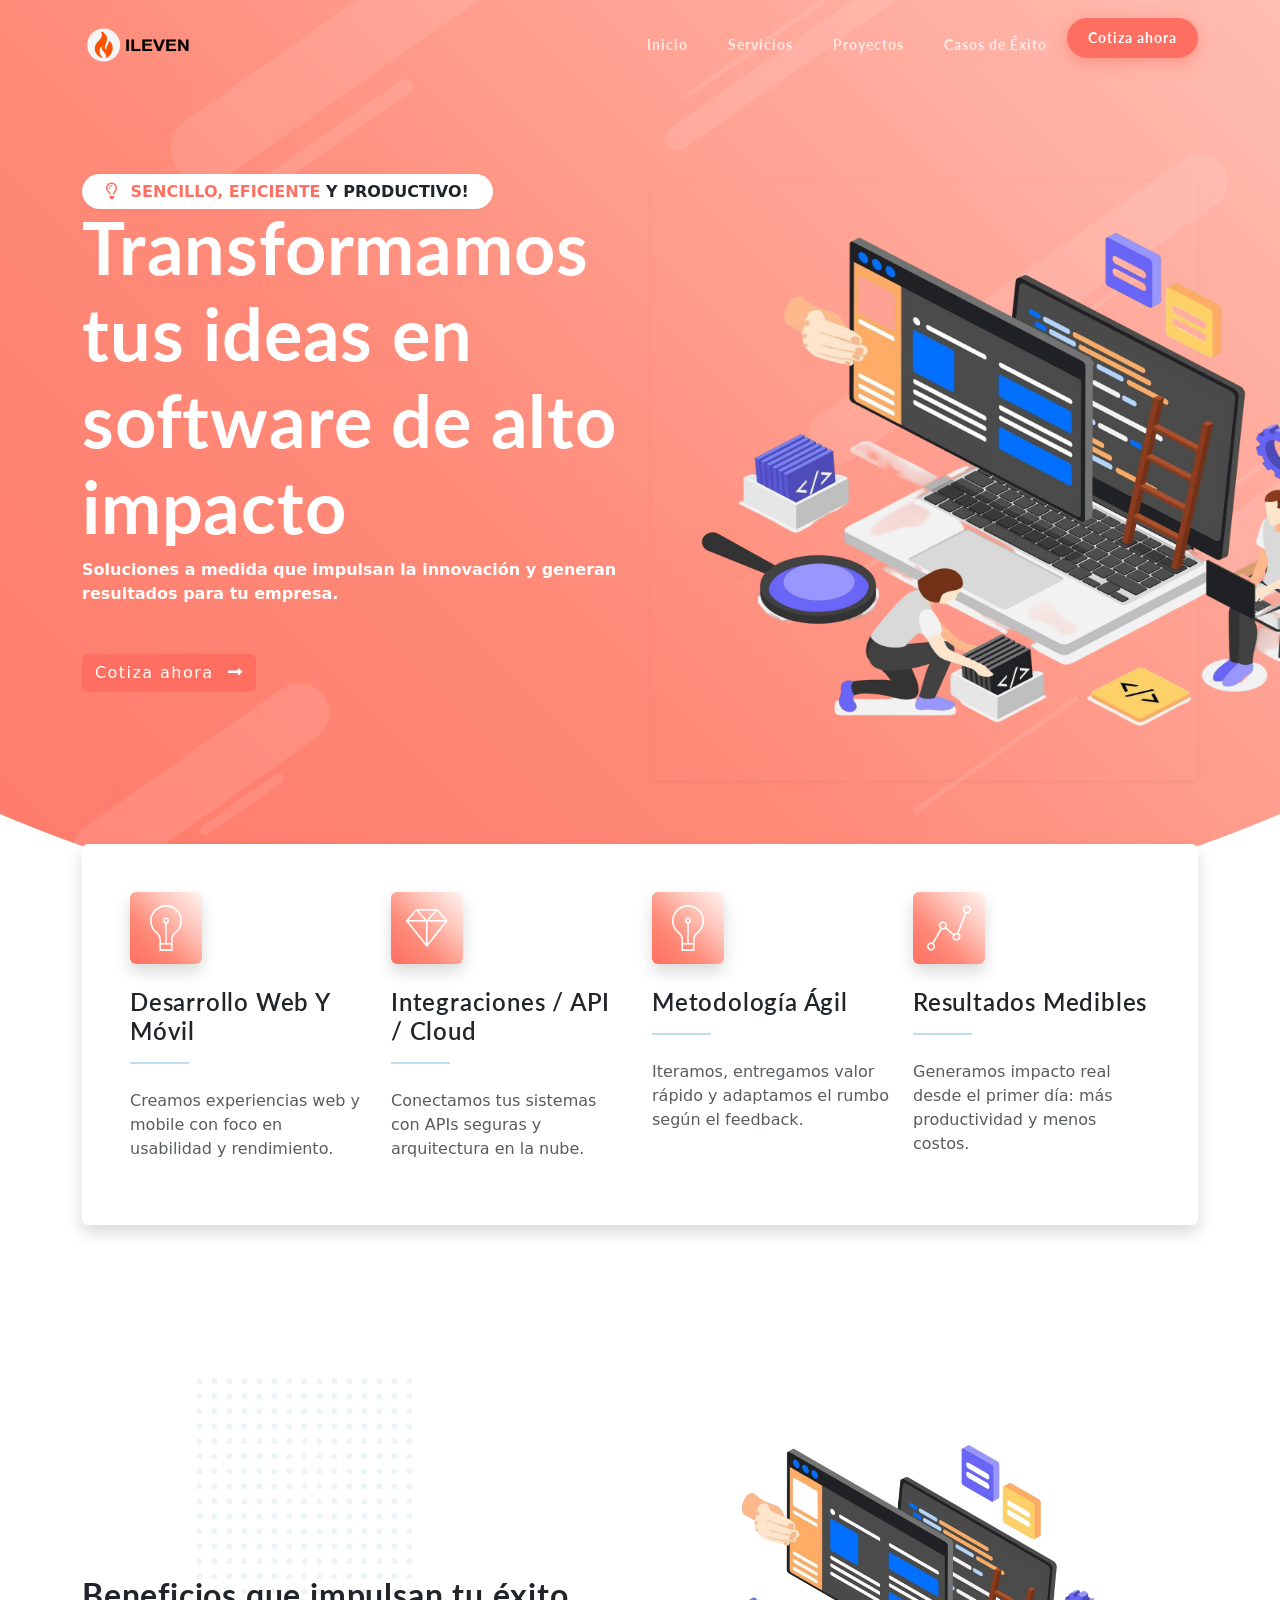
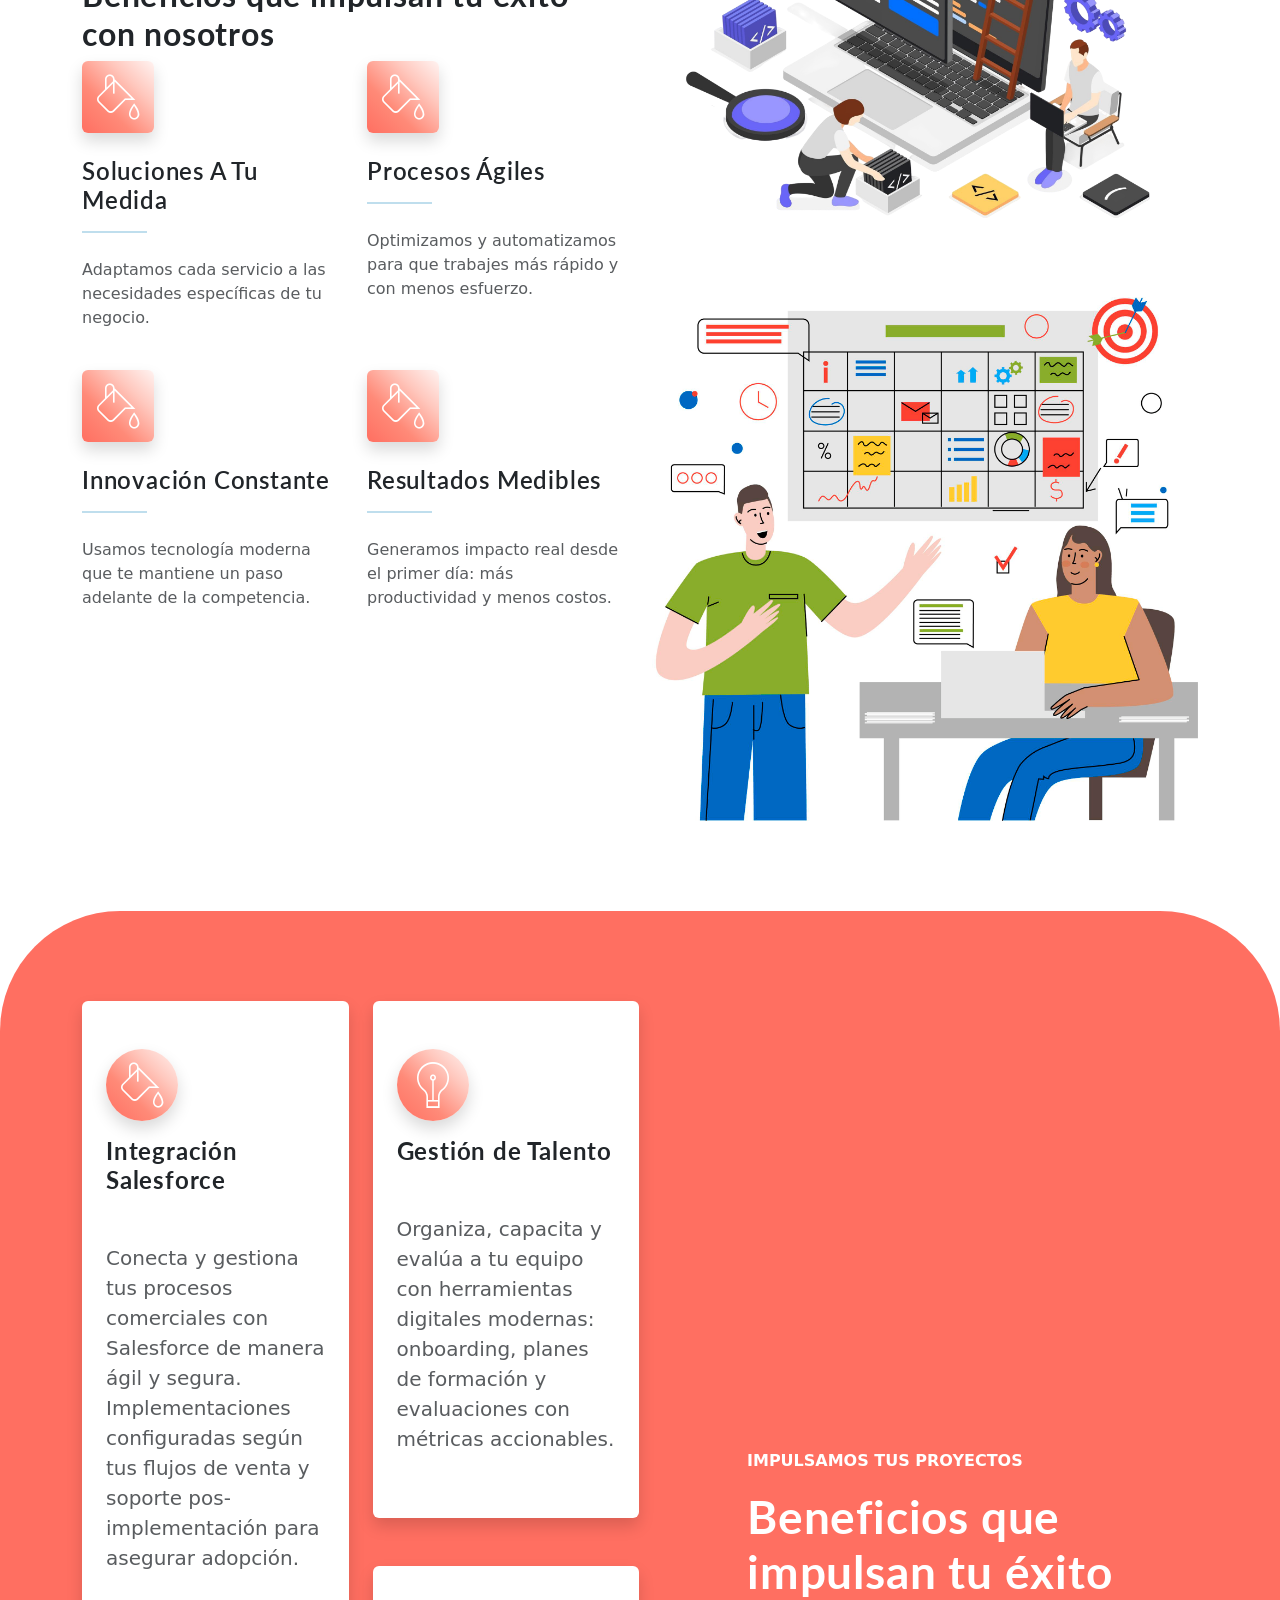
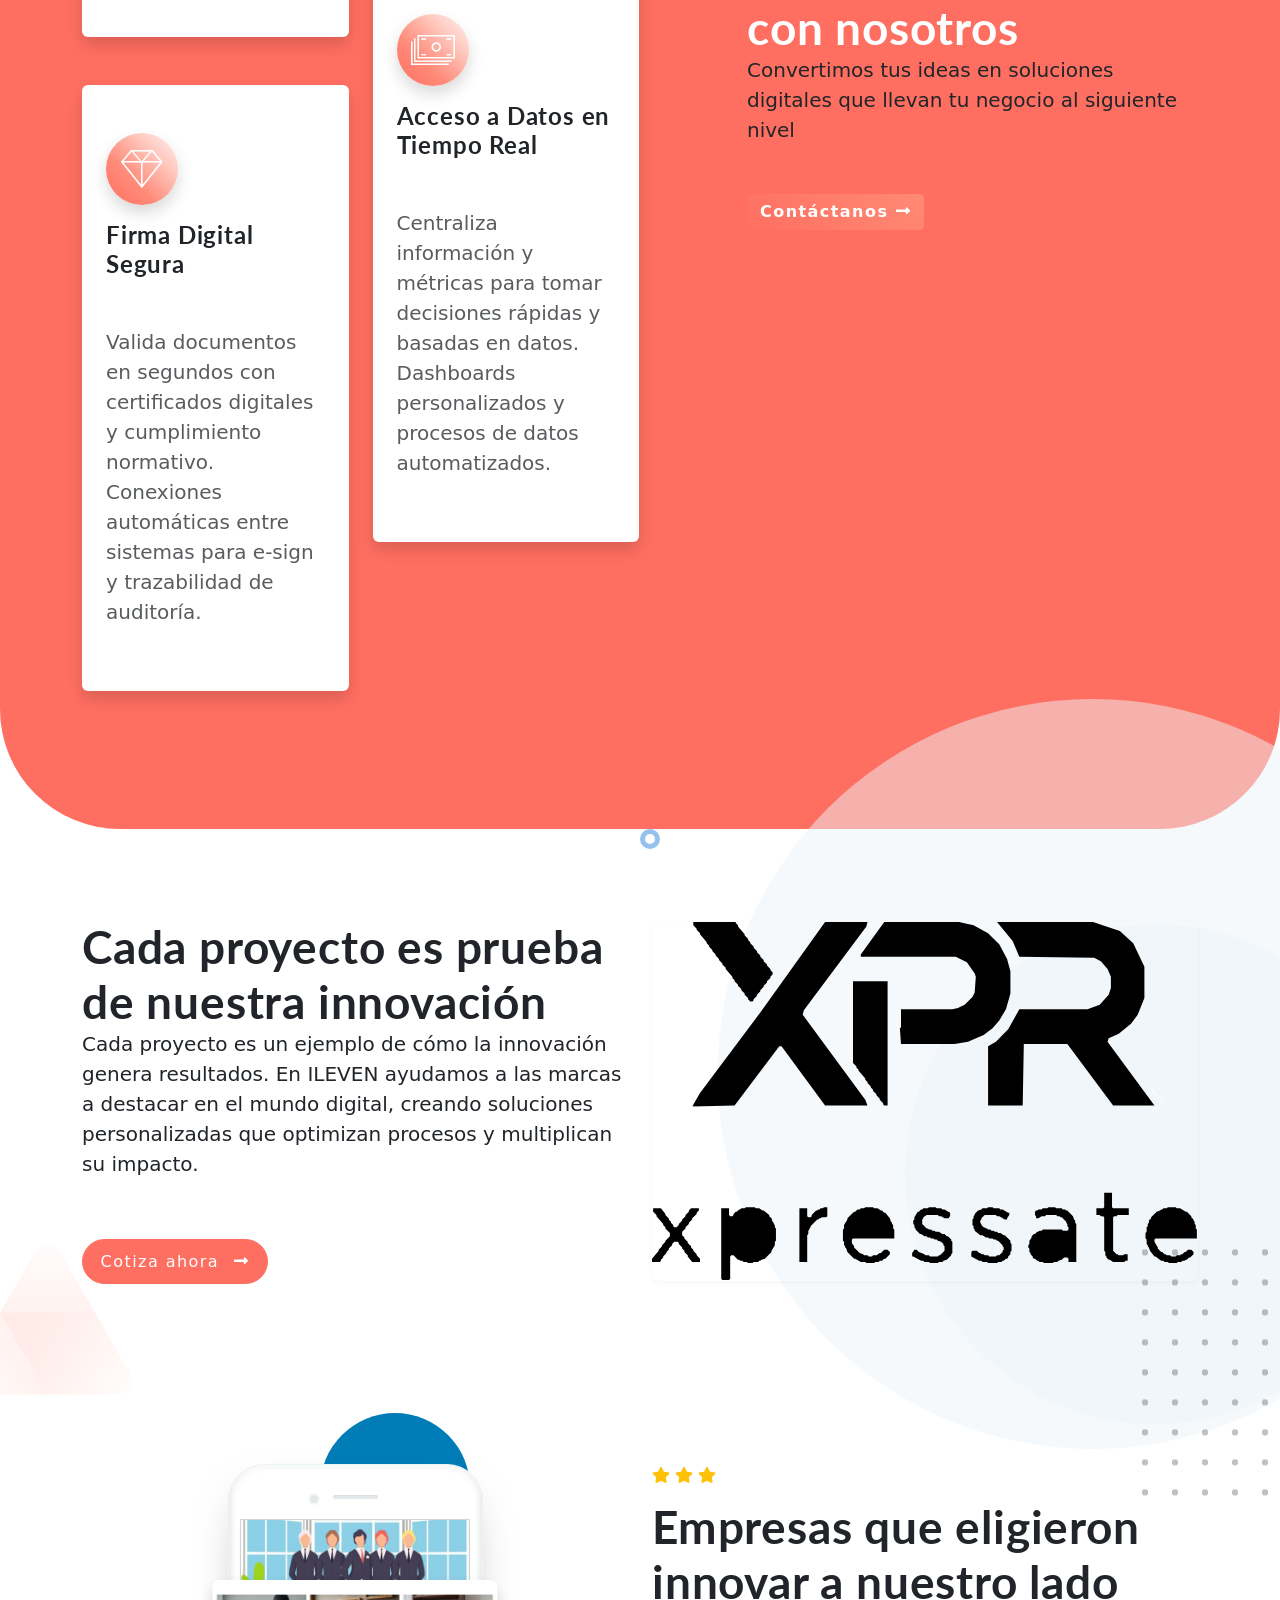
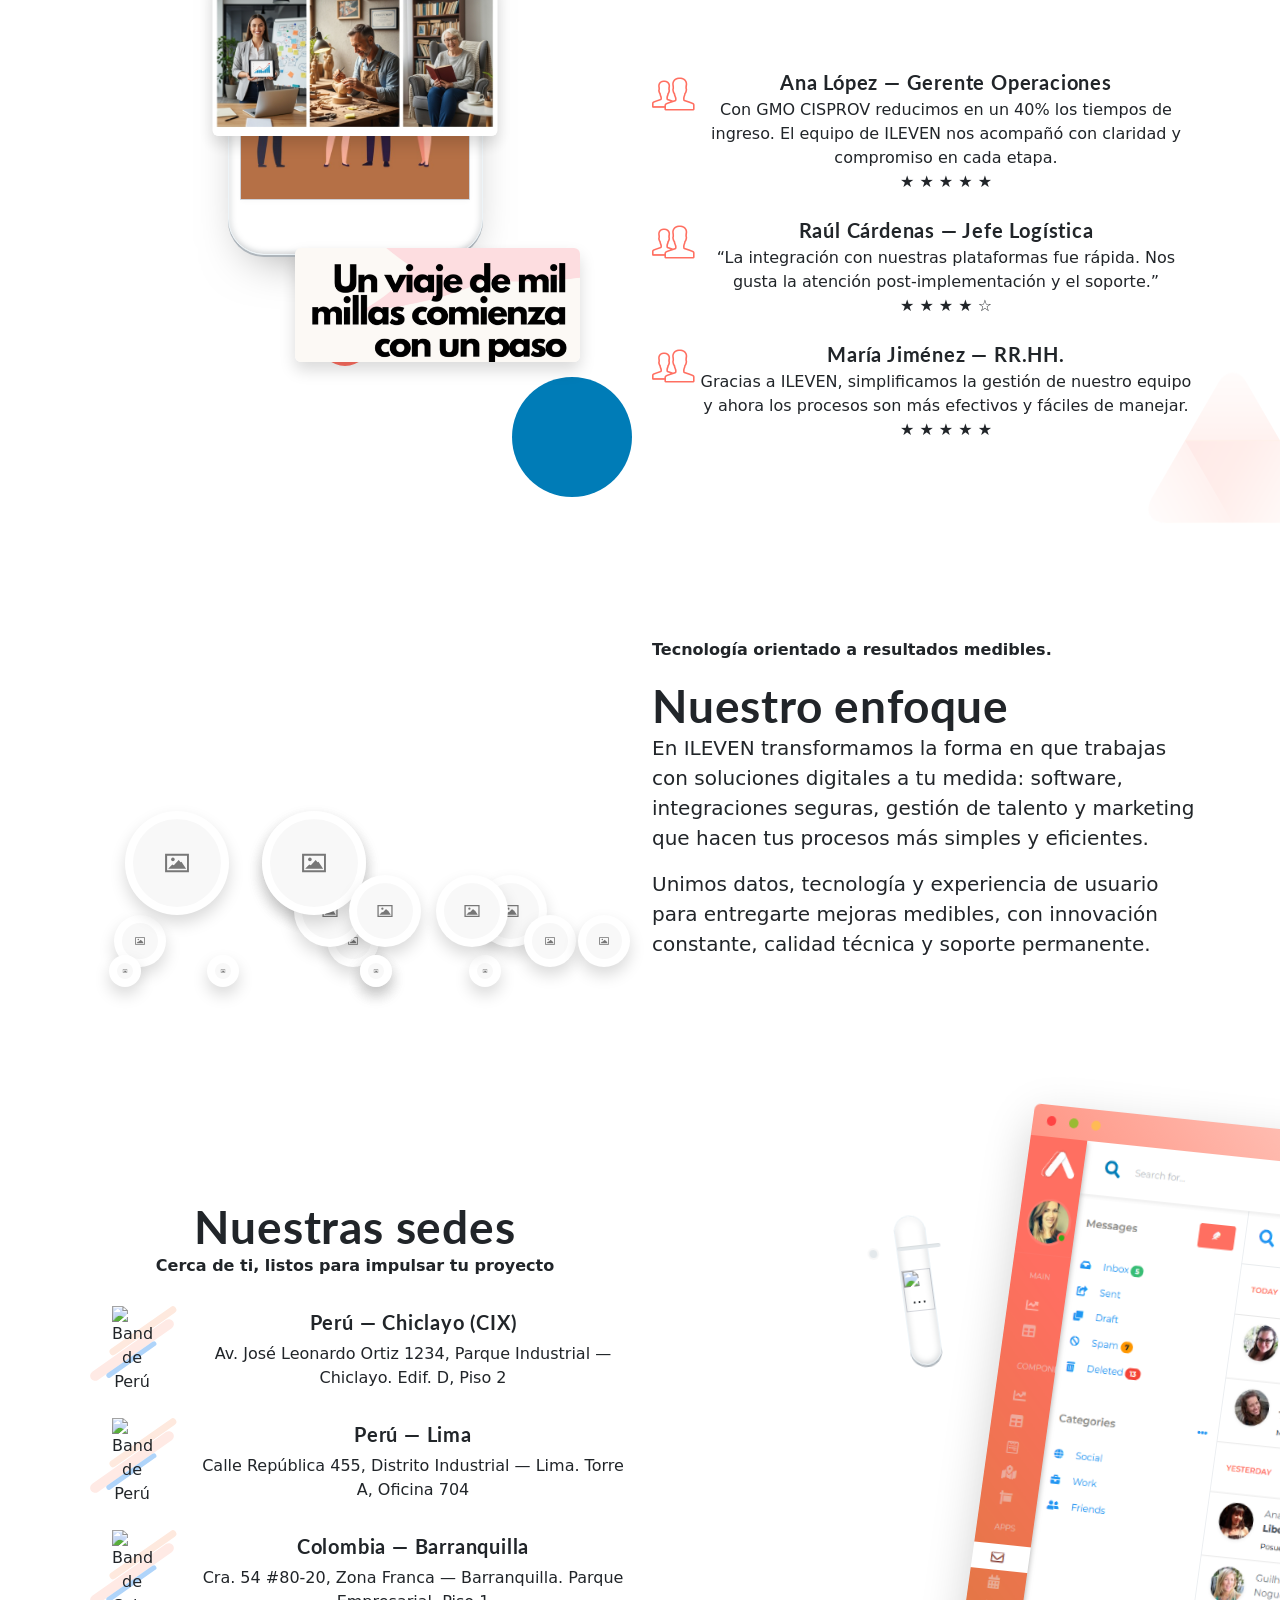
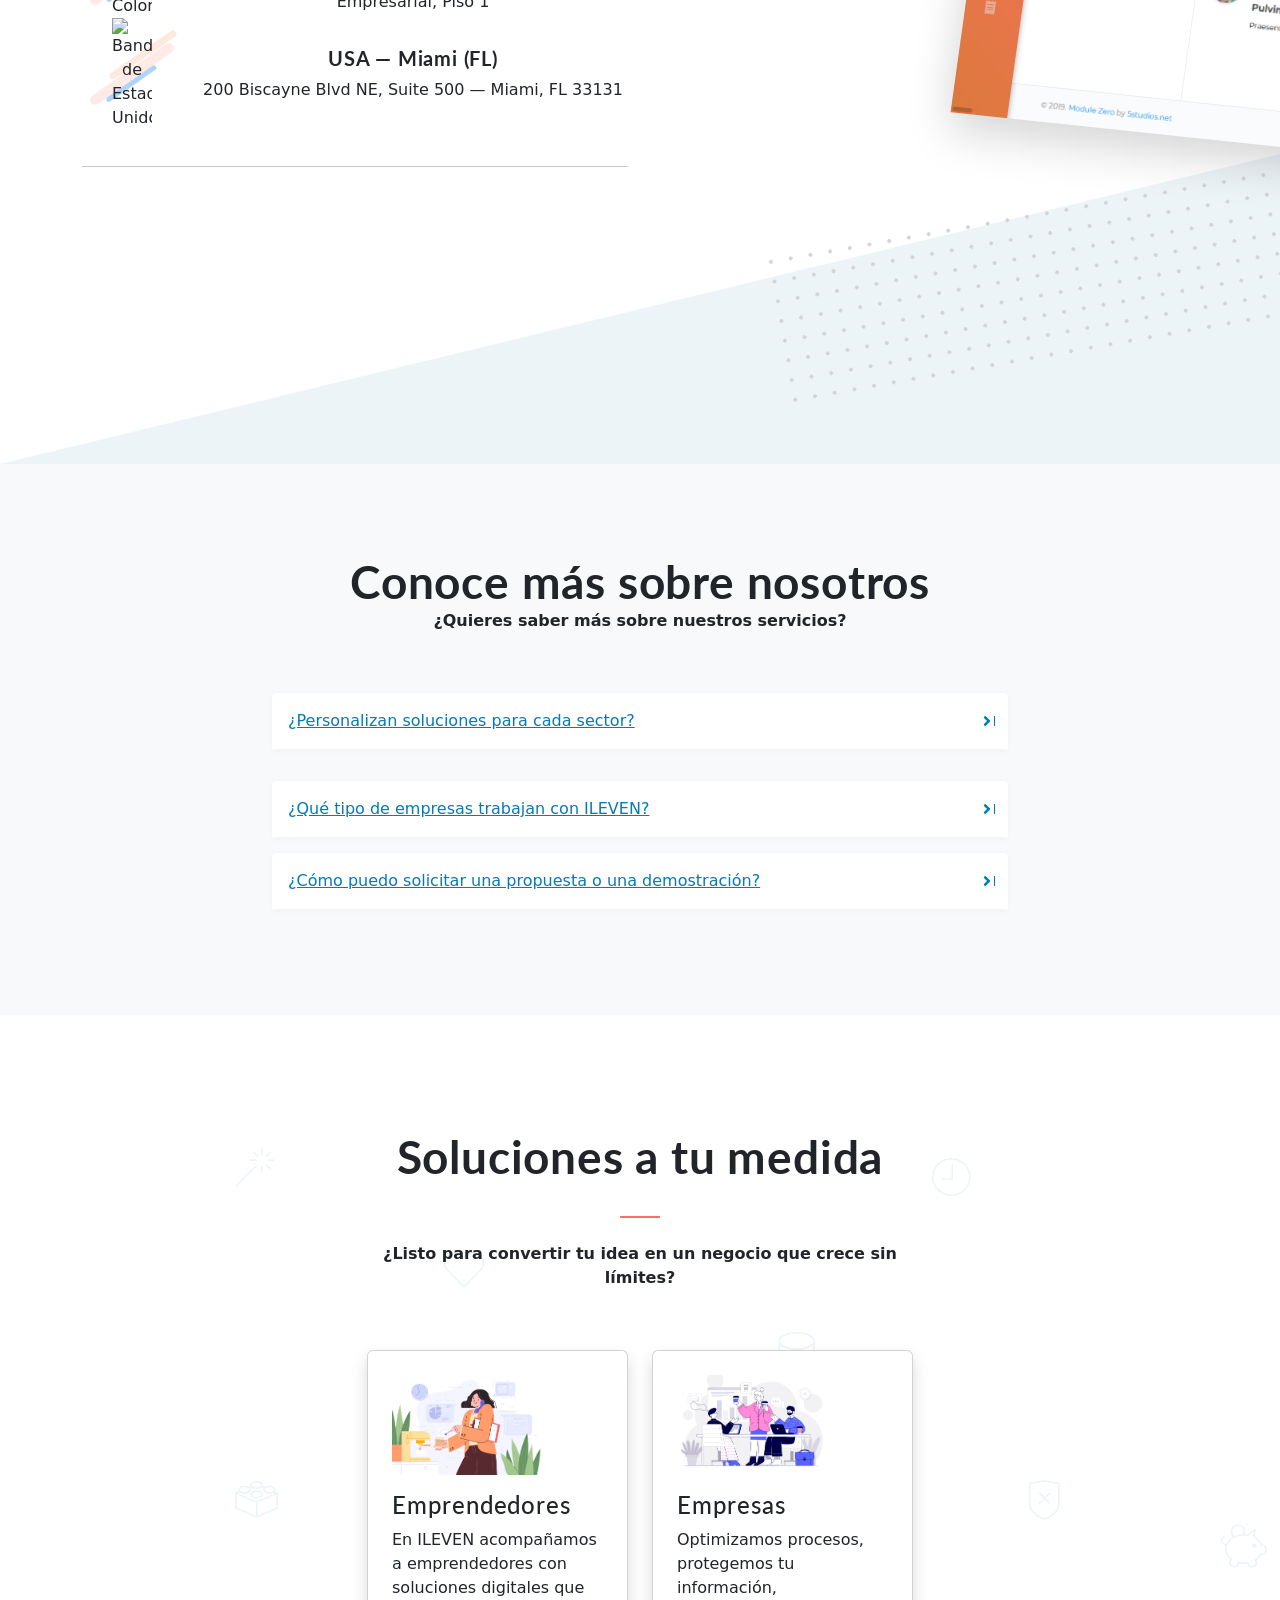
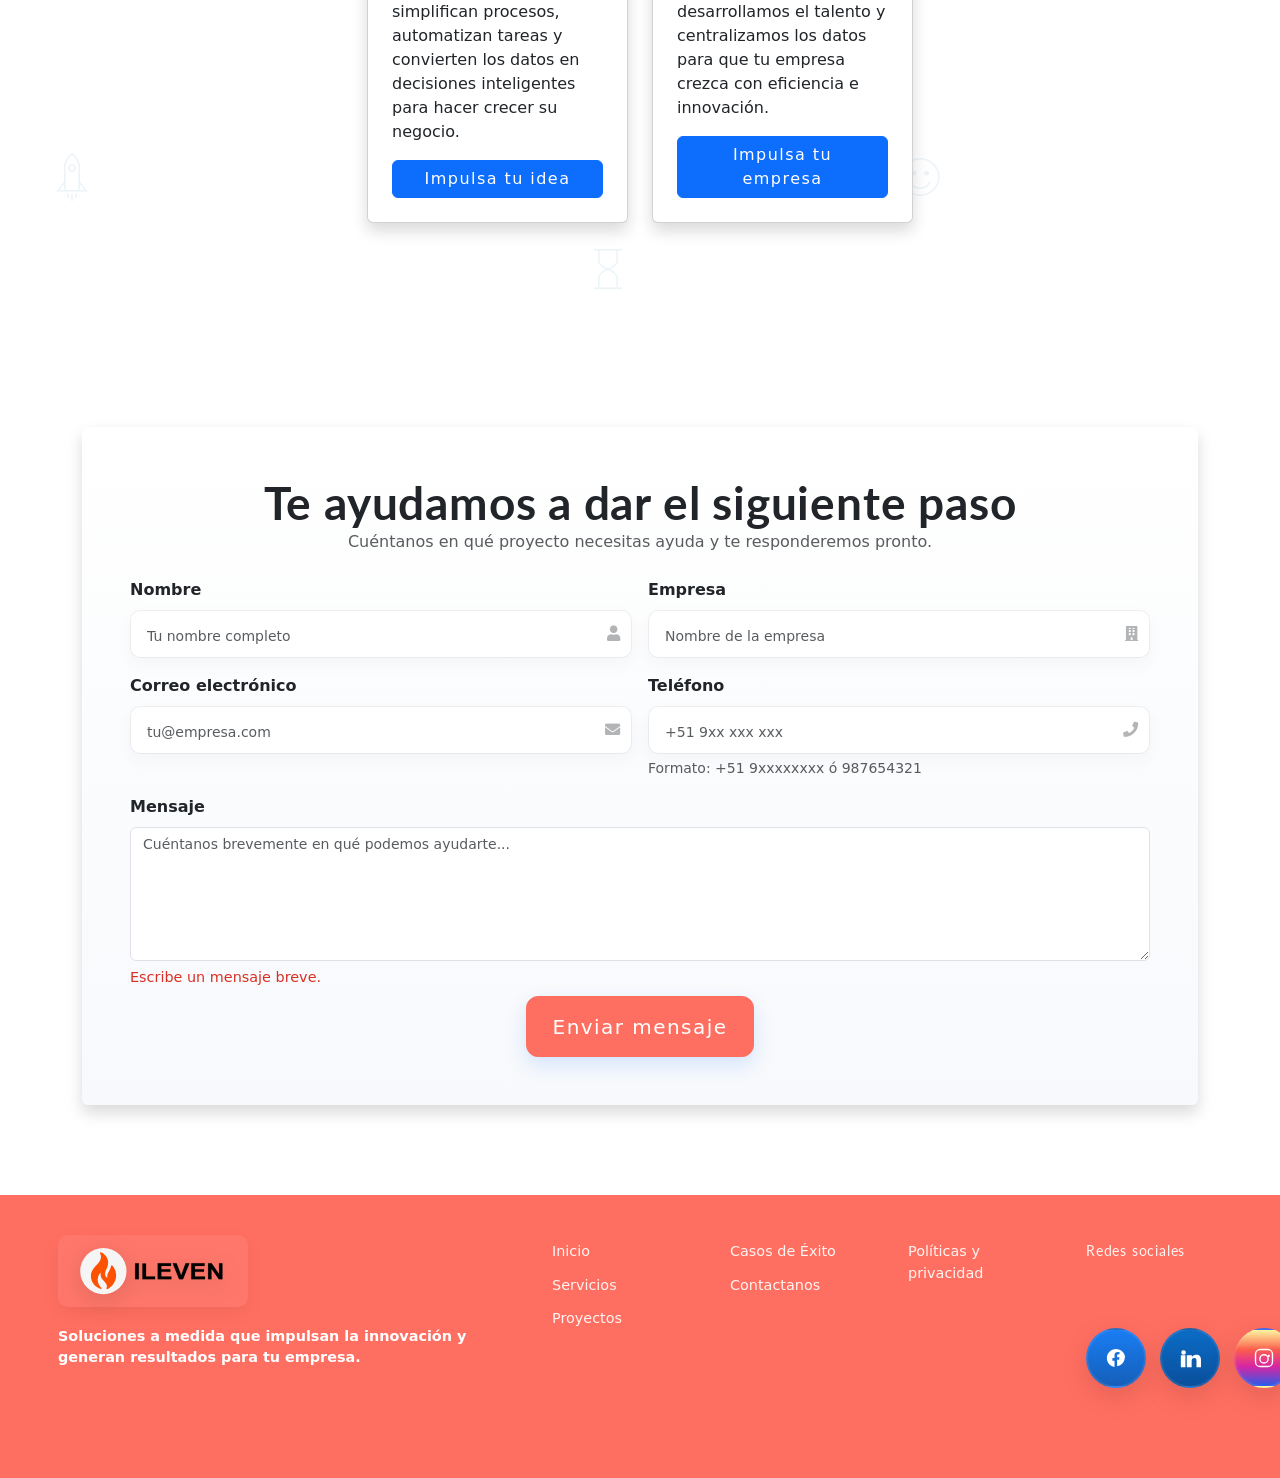
==== commit 6bd0dcac: "mejoras" ====
--- a/html5/html/Ileven.html
+++ b/html5/html/Ileven.html
@@ -864,7 +864,7 @@
                 <div class="card shadow p-4">
                     <img src="img/emprendedor.jpg" alt="Emprendedor" class="mb-3" style="max-width:150px;">
                     <h4>Emprendedores</h4>
-                    <p>En ILEVEN ayudamos a emprendedores a impulsar sus ideas con herramientas digitales, automatización de procesos, gestión ágil y datos que convierten visión en resultados.</p>
+                    <p>En ILEVEN acompañamos a emprendedores con soluciones digitales que simplifican procesos, automatizan tareas y convierten los datos en decisiones inteligentes para hacer crecer su negocio.</p>
                     <a href="#" class="btn btn-primary">Impulsa tu idea</a>
                 </div>
             </div>
@@ -874,7 +874,7 @@
                 <div class="card shadow p-4">
                     <img src="img/empresa.jpg" alt="Empresa" class="mb-3" style="max-width:150px;">
                     <h4>Empresas</h4>
-                    <p>Optimizamos tus procesos, aseguramos tus documentos, potenciamos tu talento y centralizamos tus datos para que tu empresa crezca con agilidad e innovación.</p>
+                    <p>Optimizamos procesos, protegemos tu información, desarrollamos el talento y centralizamos los datos para que tu empresa crezca con eficiencia e innovación.</p>
                     <a href="#" class="btn btn-primary">Impulsa tu empresa</a>
                 </div>
             </div>
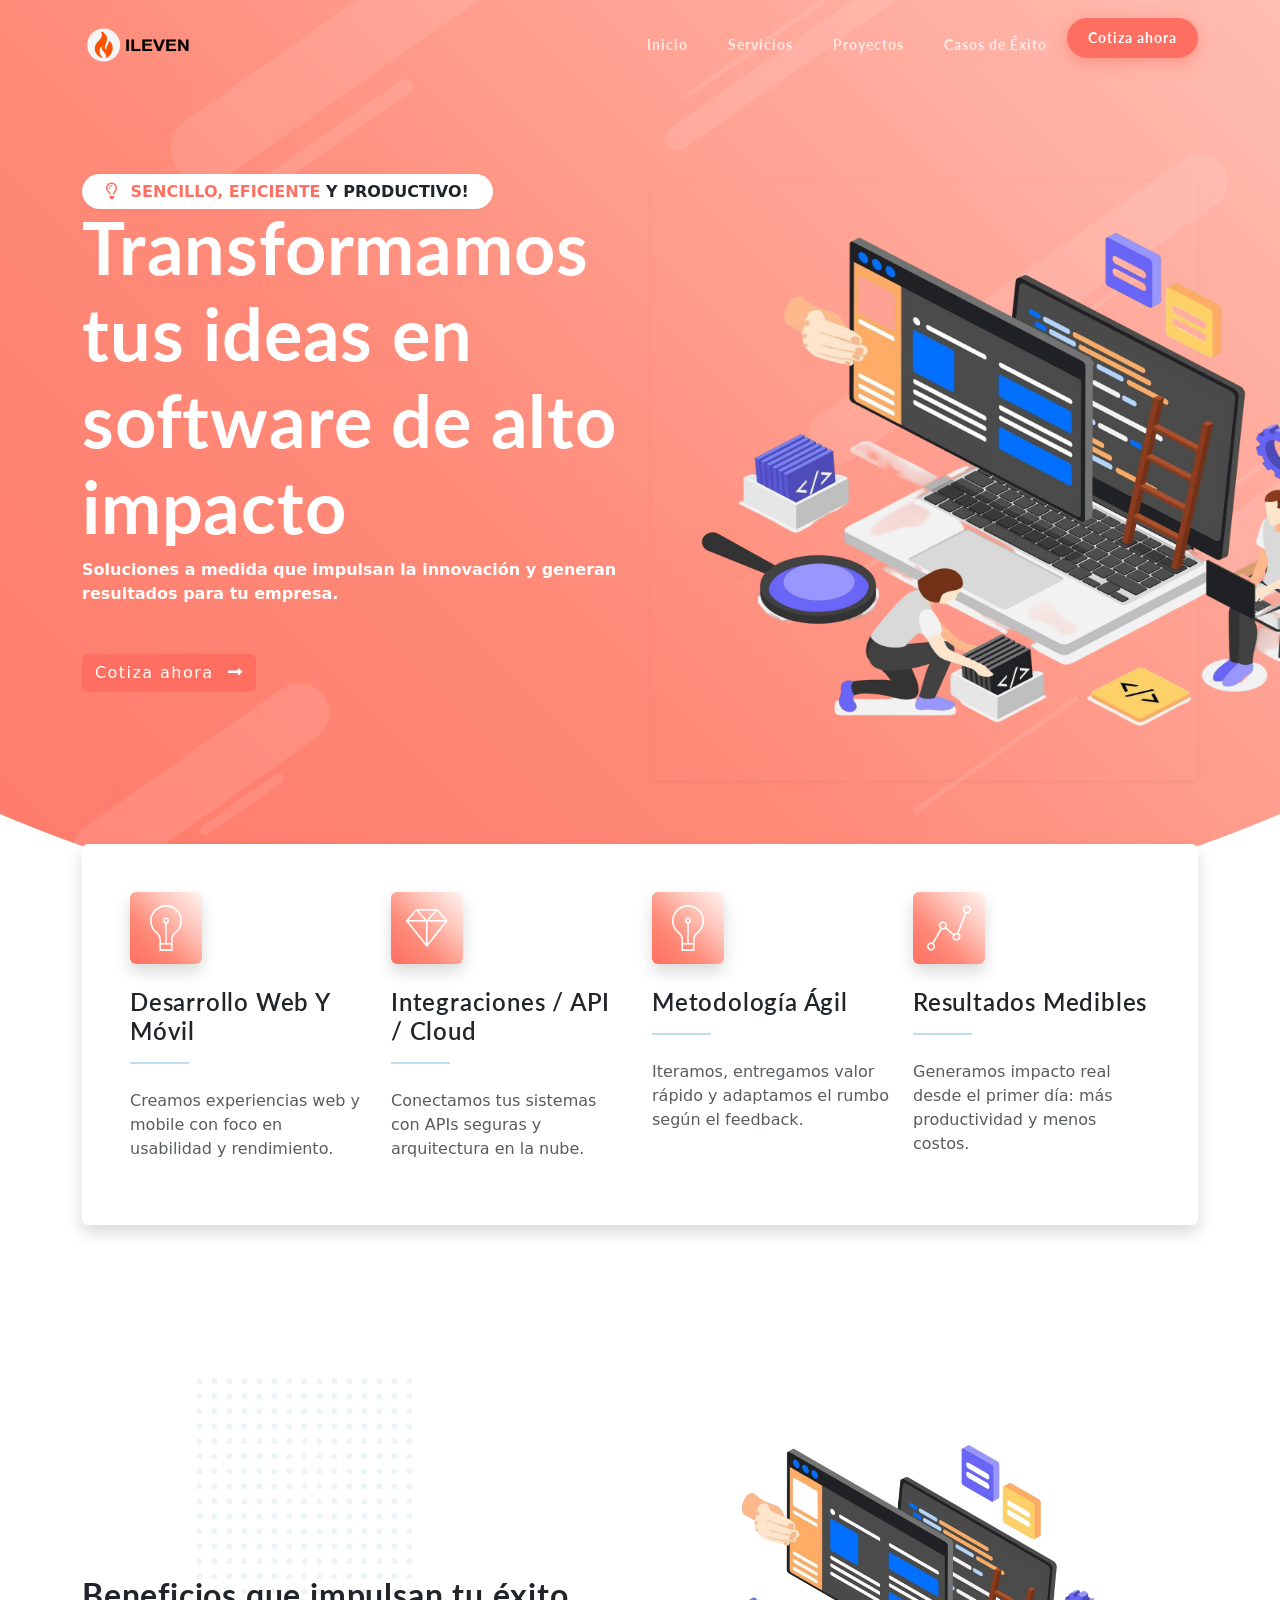
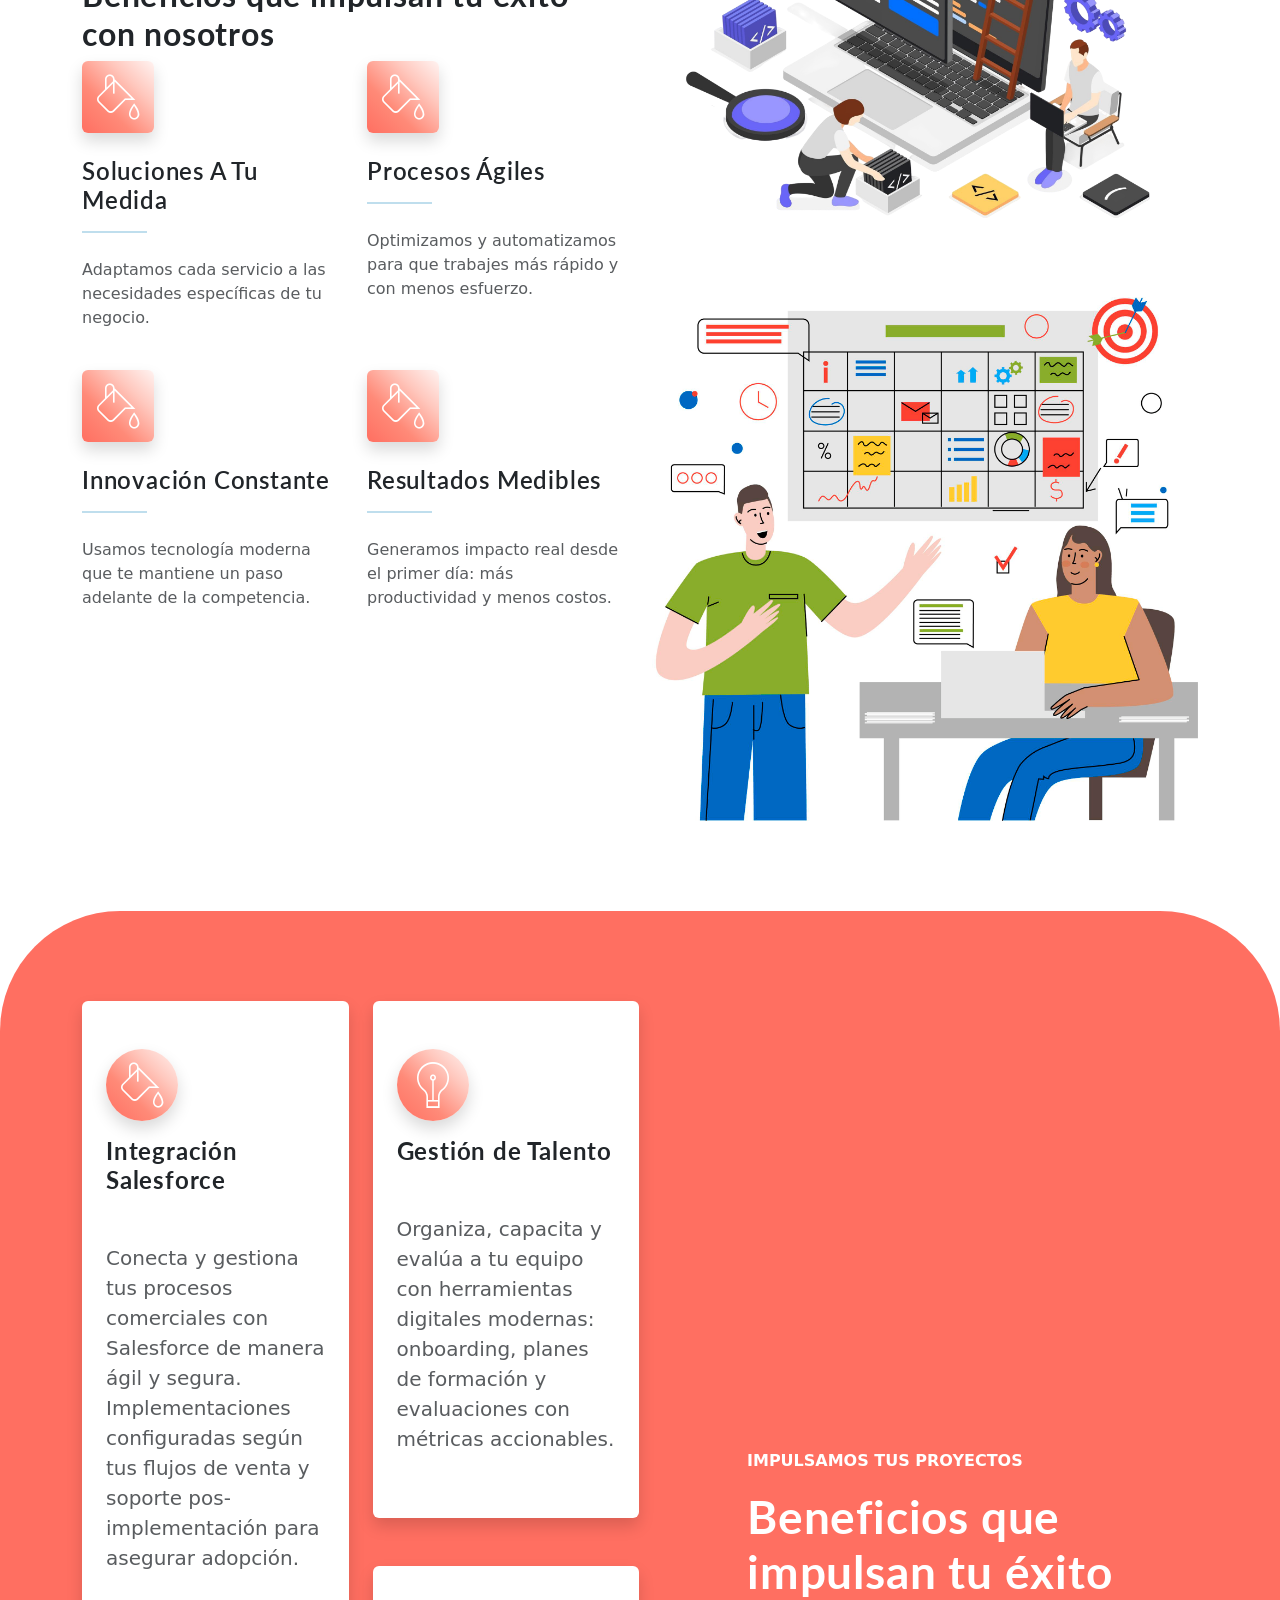
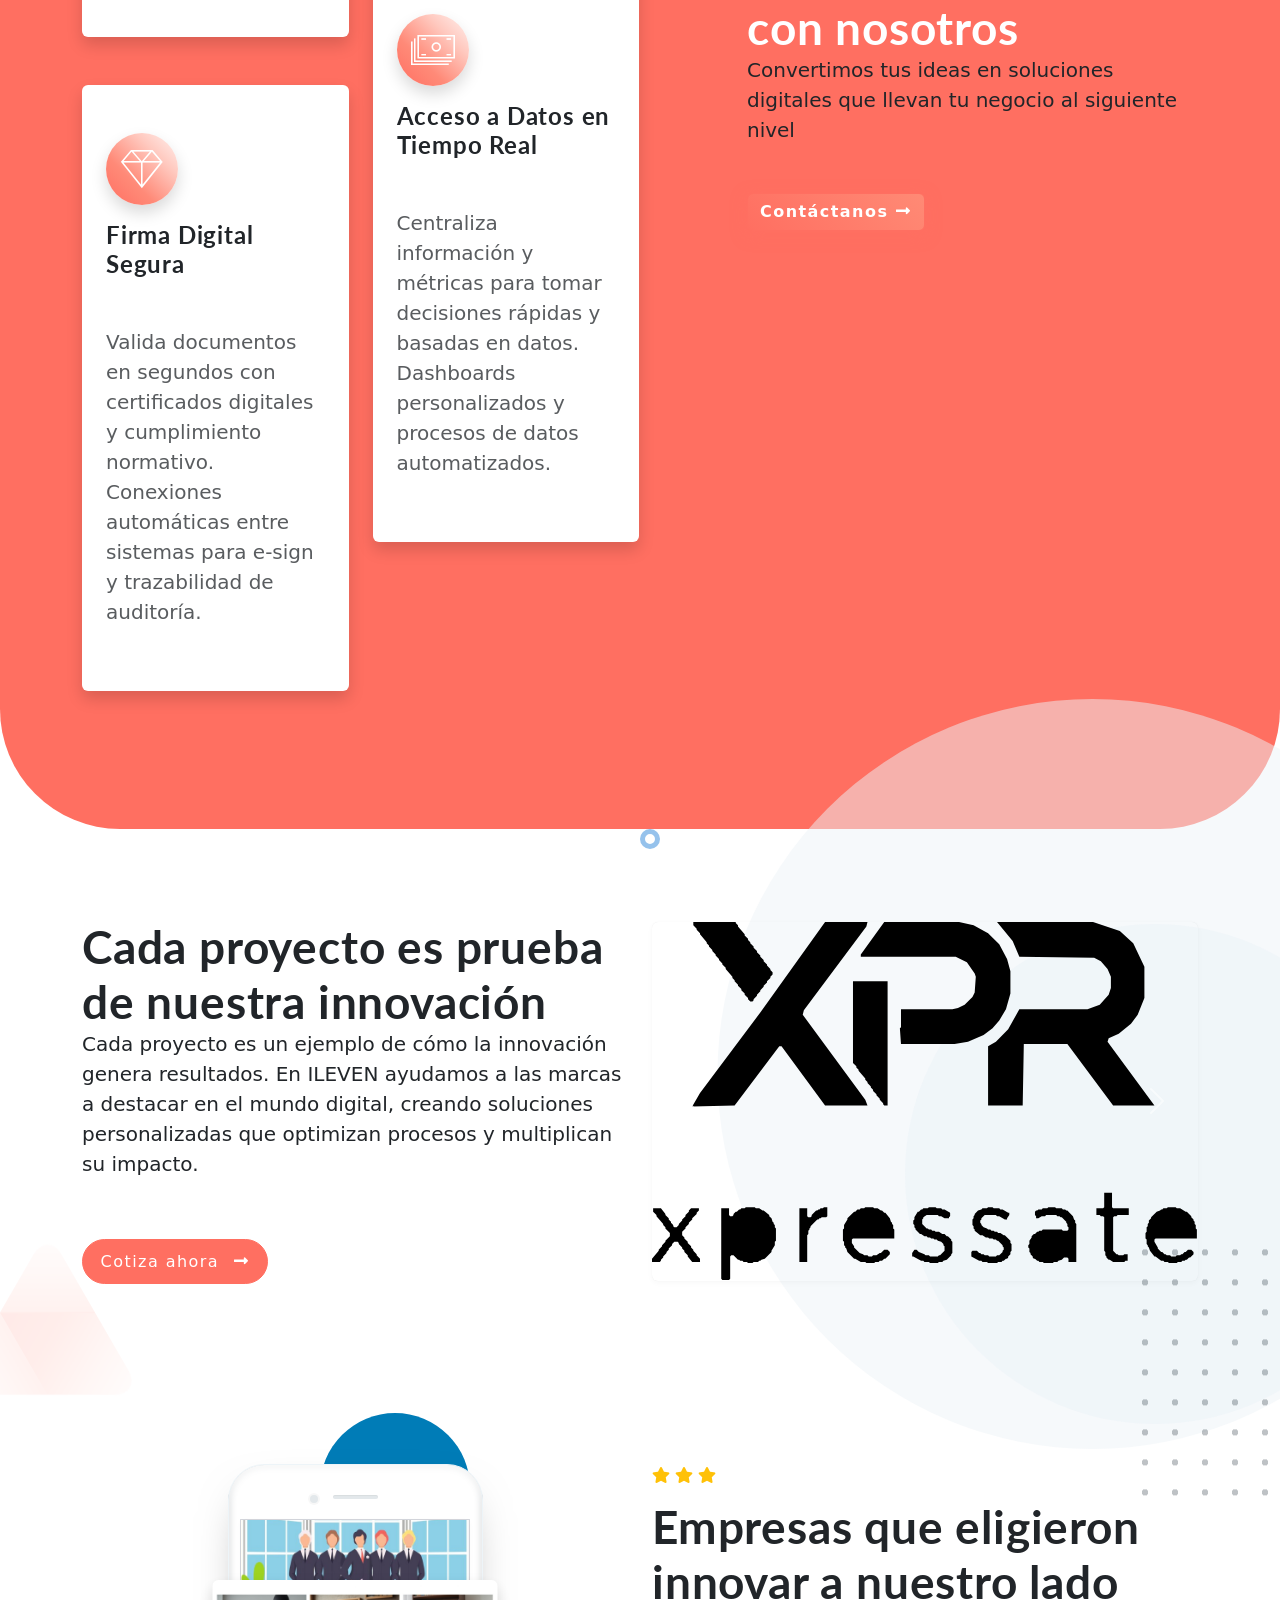
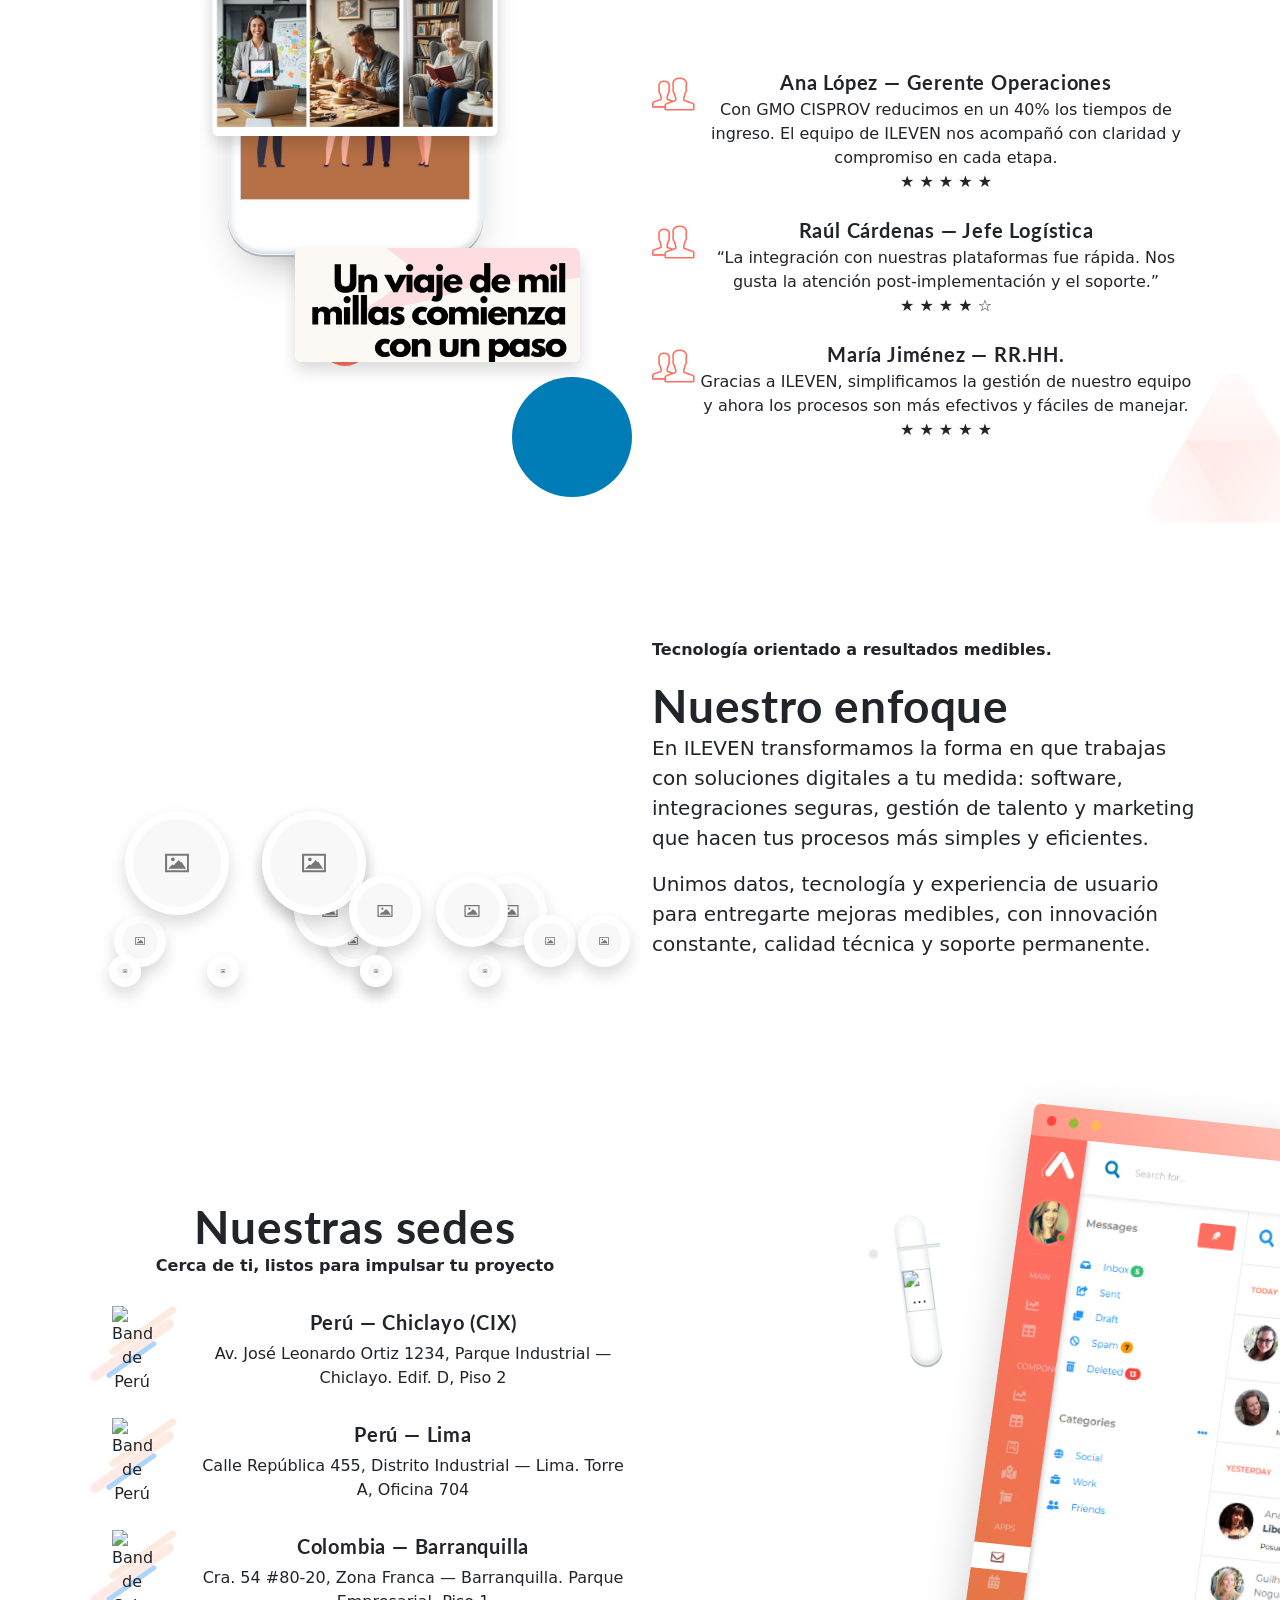
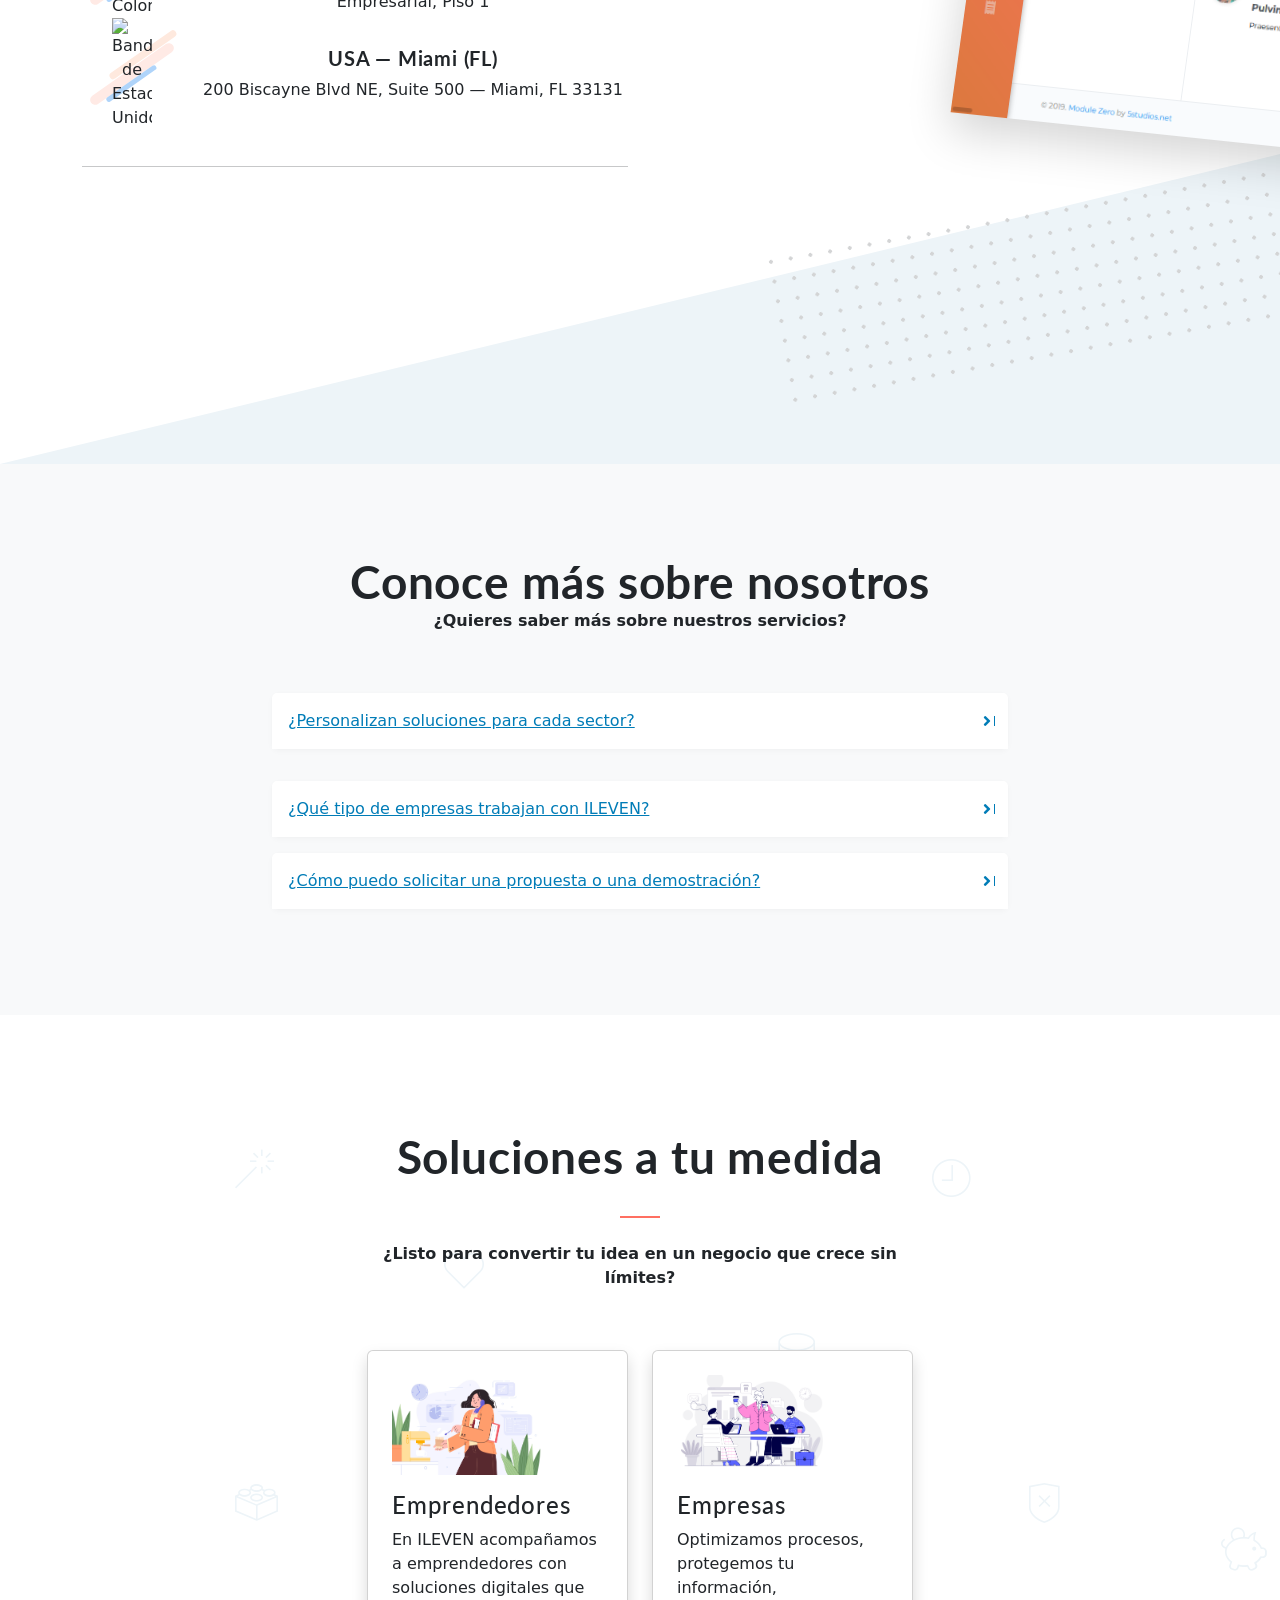
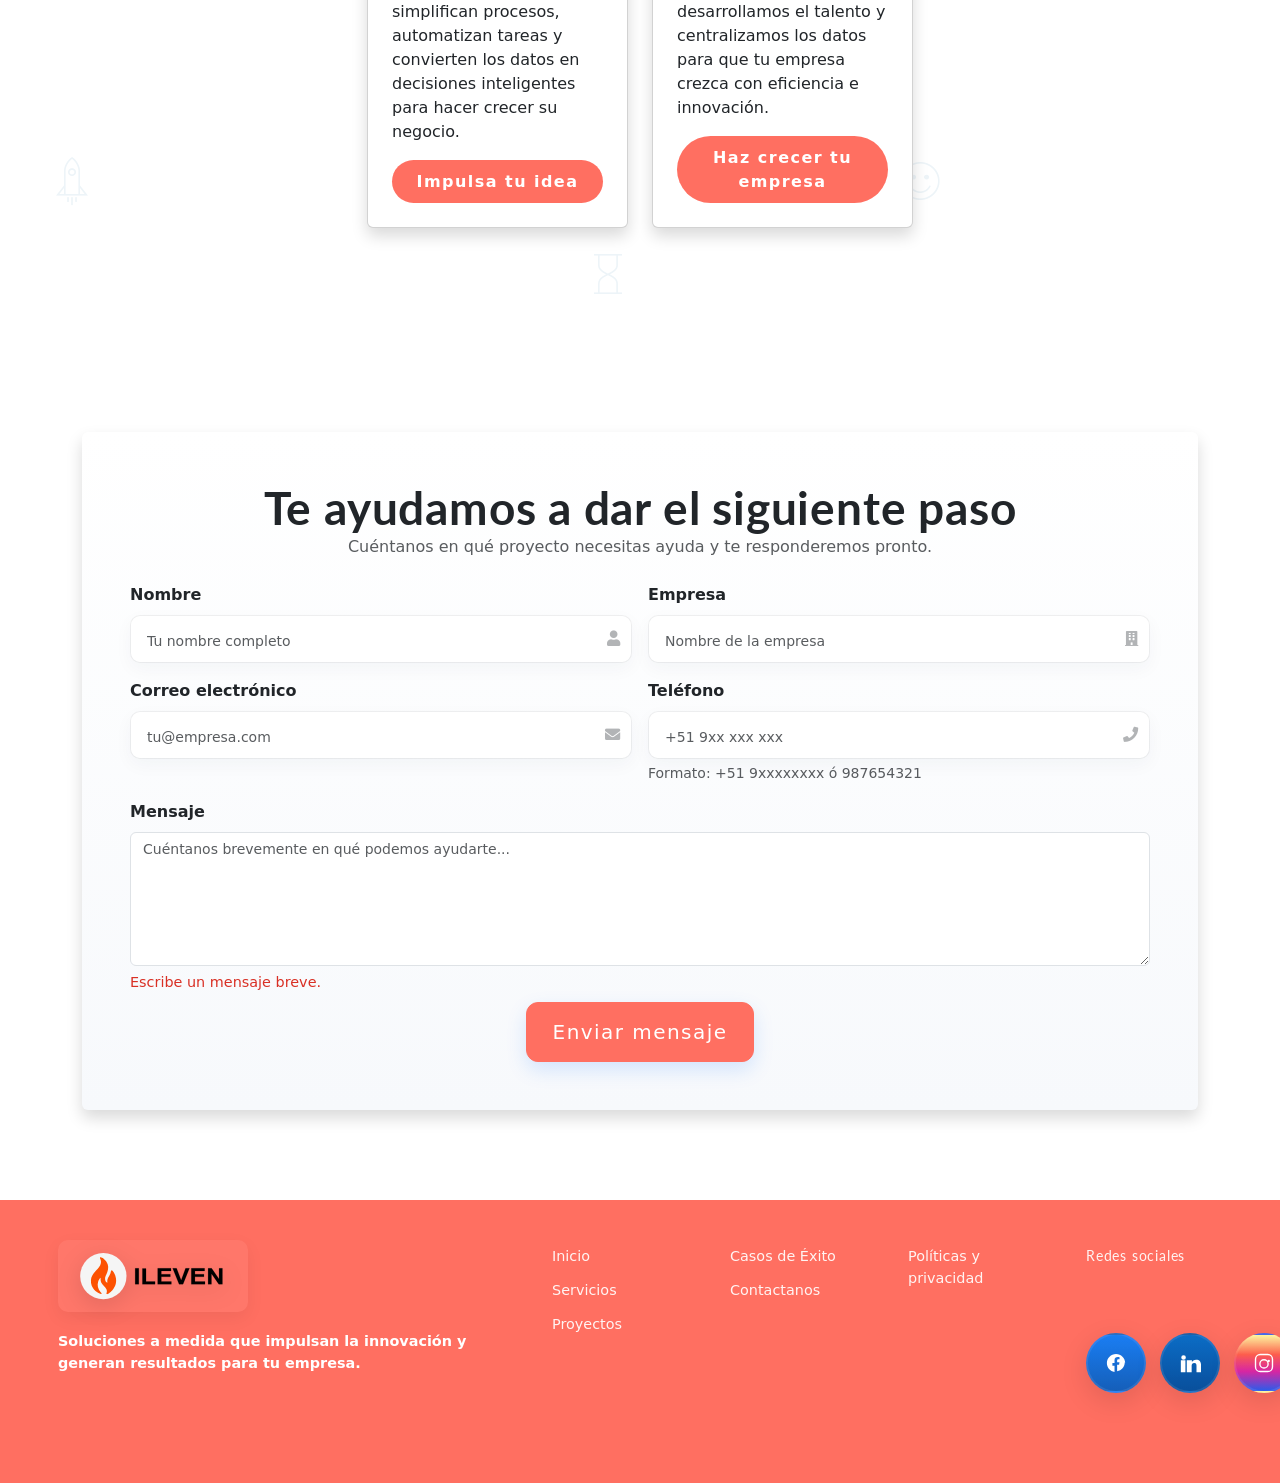
==== commit 297c38b4: "Mejoras" ====
--- a/html5/html/Ileven.html
+++ b/html5/html/Ileven.html
@@ -865,7 +865,9 @@
                     <img src="img/emprendedor.jpg" alt="Emprendedor" class="mb-3" style="max-width:150px;">
                     <h4>Emprendedores</h4>
                     <p>En ILEVEN acompañamos a emprendedores con soluciones digitales que simplifican procesos, automatizan tareas y convierten los datos en decisiones inteligentes para hacer crecer su negocio.</p>
-                    <a href="#" class="btn btn-primary">Impulsa tu idea</a>
+                  <a href="#impulsa" class="btn" style="background:#FF6F61;color:#fff;border:none;border-radius:999px;padding:.6rem 1.2rem;font-weight:700;">Impulsa tu idea</a>
+
+
                 </div>
             </div>
             
@@ -875,7 +877,8 @@
                     <img src="img/empresa.jpg" alt="Empresa" class="mb-3" style="max-width:150px;">
                     <h4>Empresas</h4>
                     <p>Optimizamos procesos, protegemos tu información, desarrollamos el talento y centralizamos los datos para que tu empresa crezca con eficiencia e innovación.</p>
-                    <a href="#" class="btn btn-primary">Impulsa tu empresa</a>
+                    <a href="#Haz crecer" class="btn" style="background:#FF6F61;color:#fff;border:none;border-radius:999px;padding:.6rem 1.2rem;font-weight:700;">Haz crecer tu empresa</a>
+
                 </div>
             </div>
         </div>
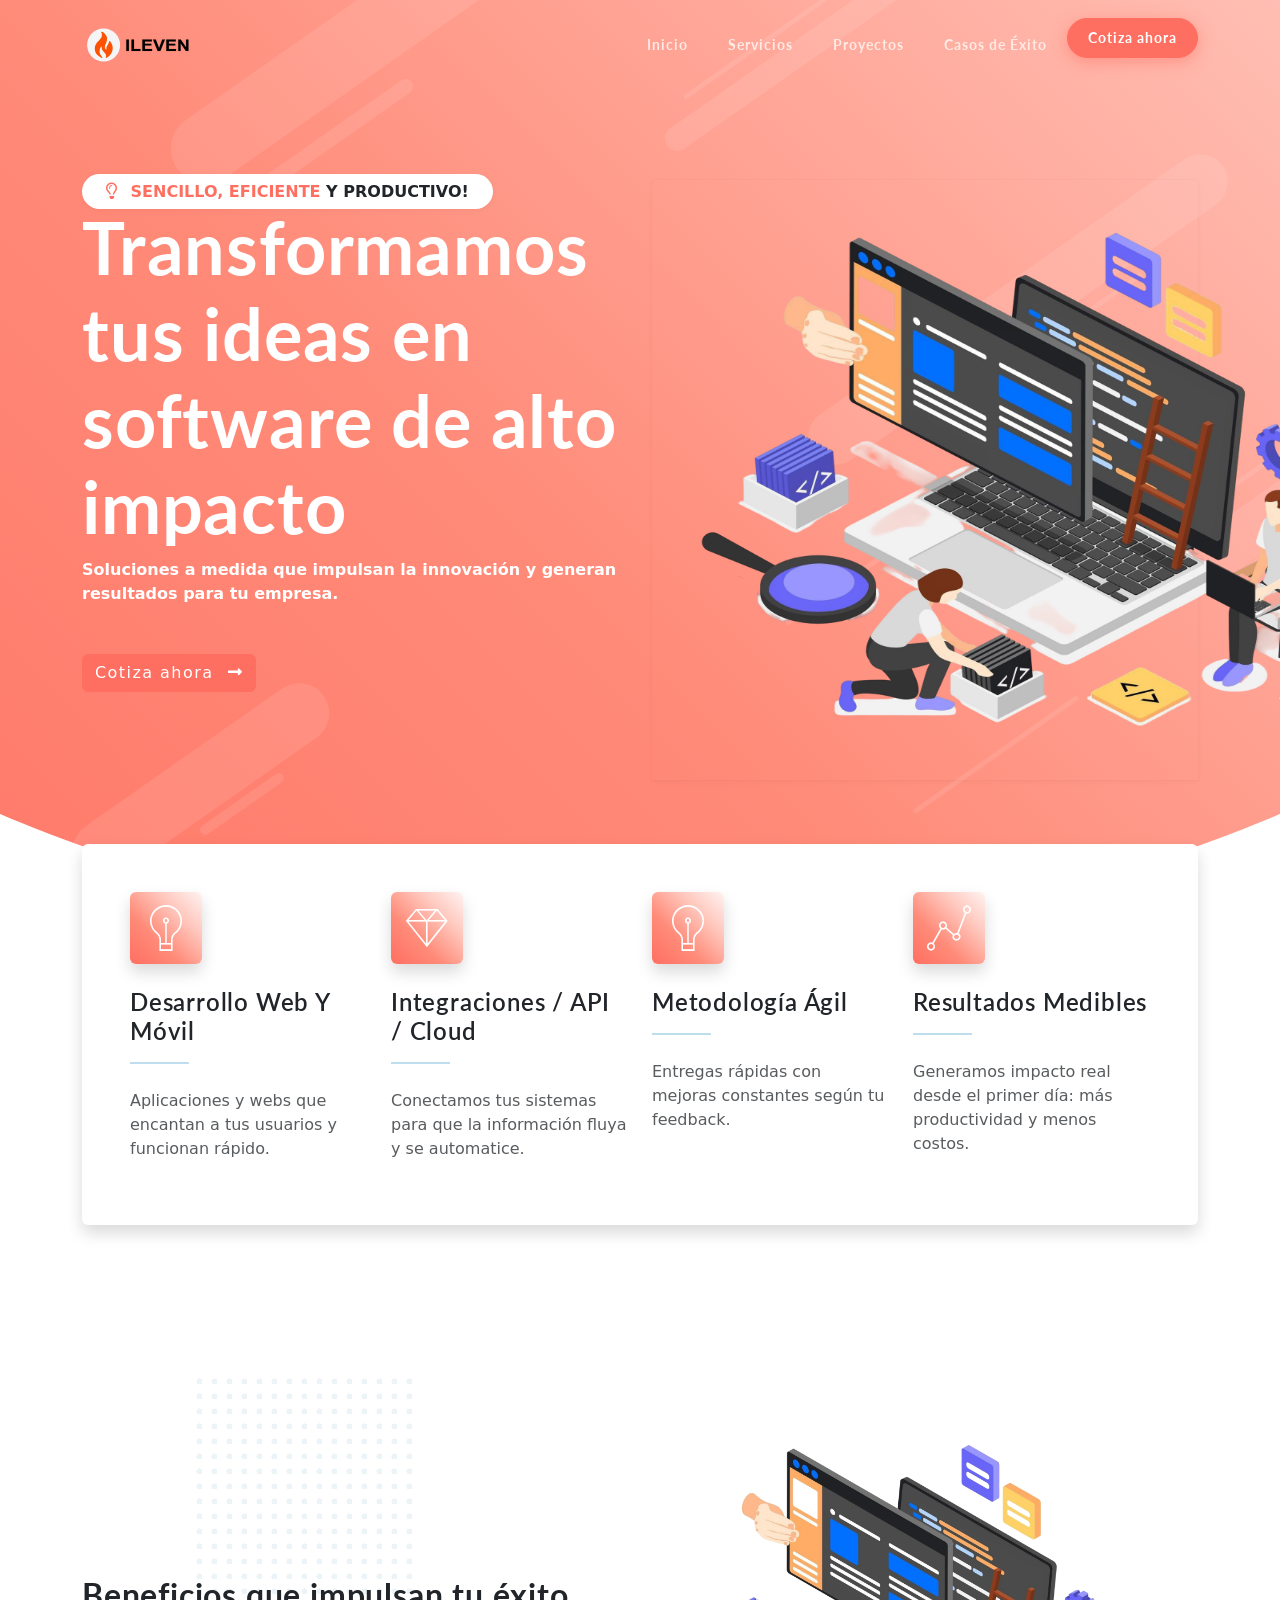
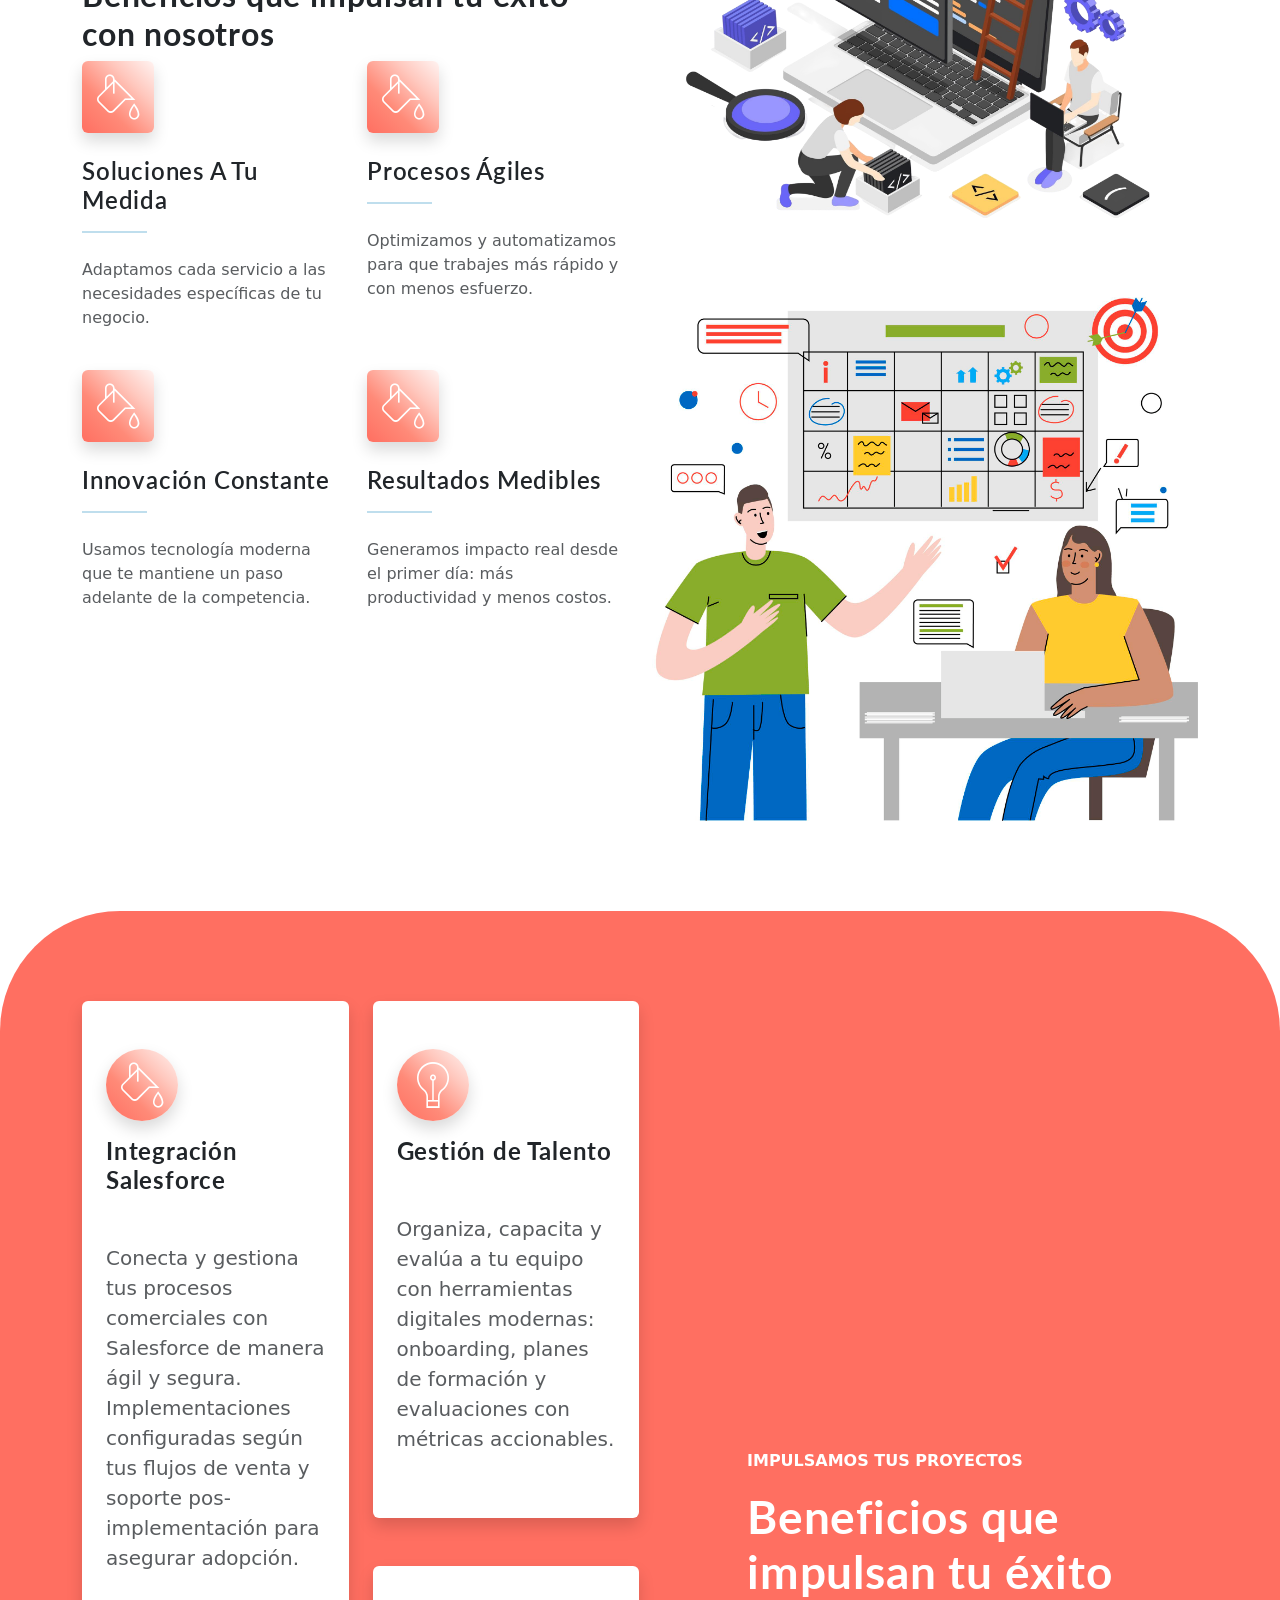
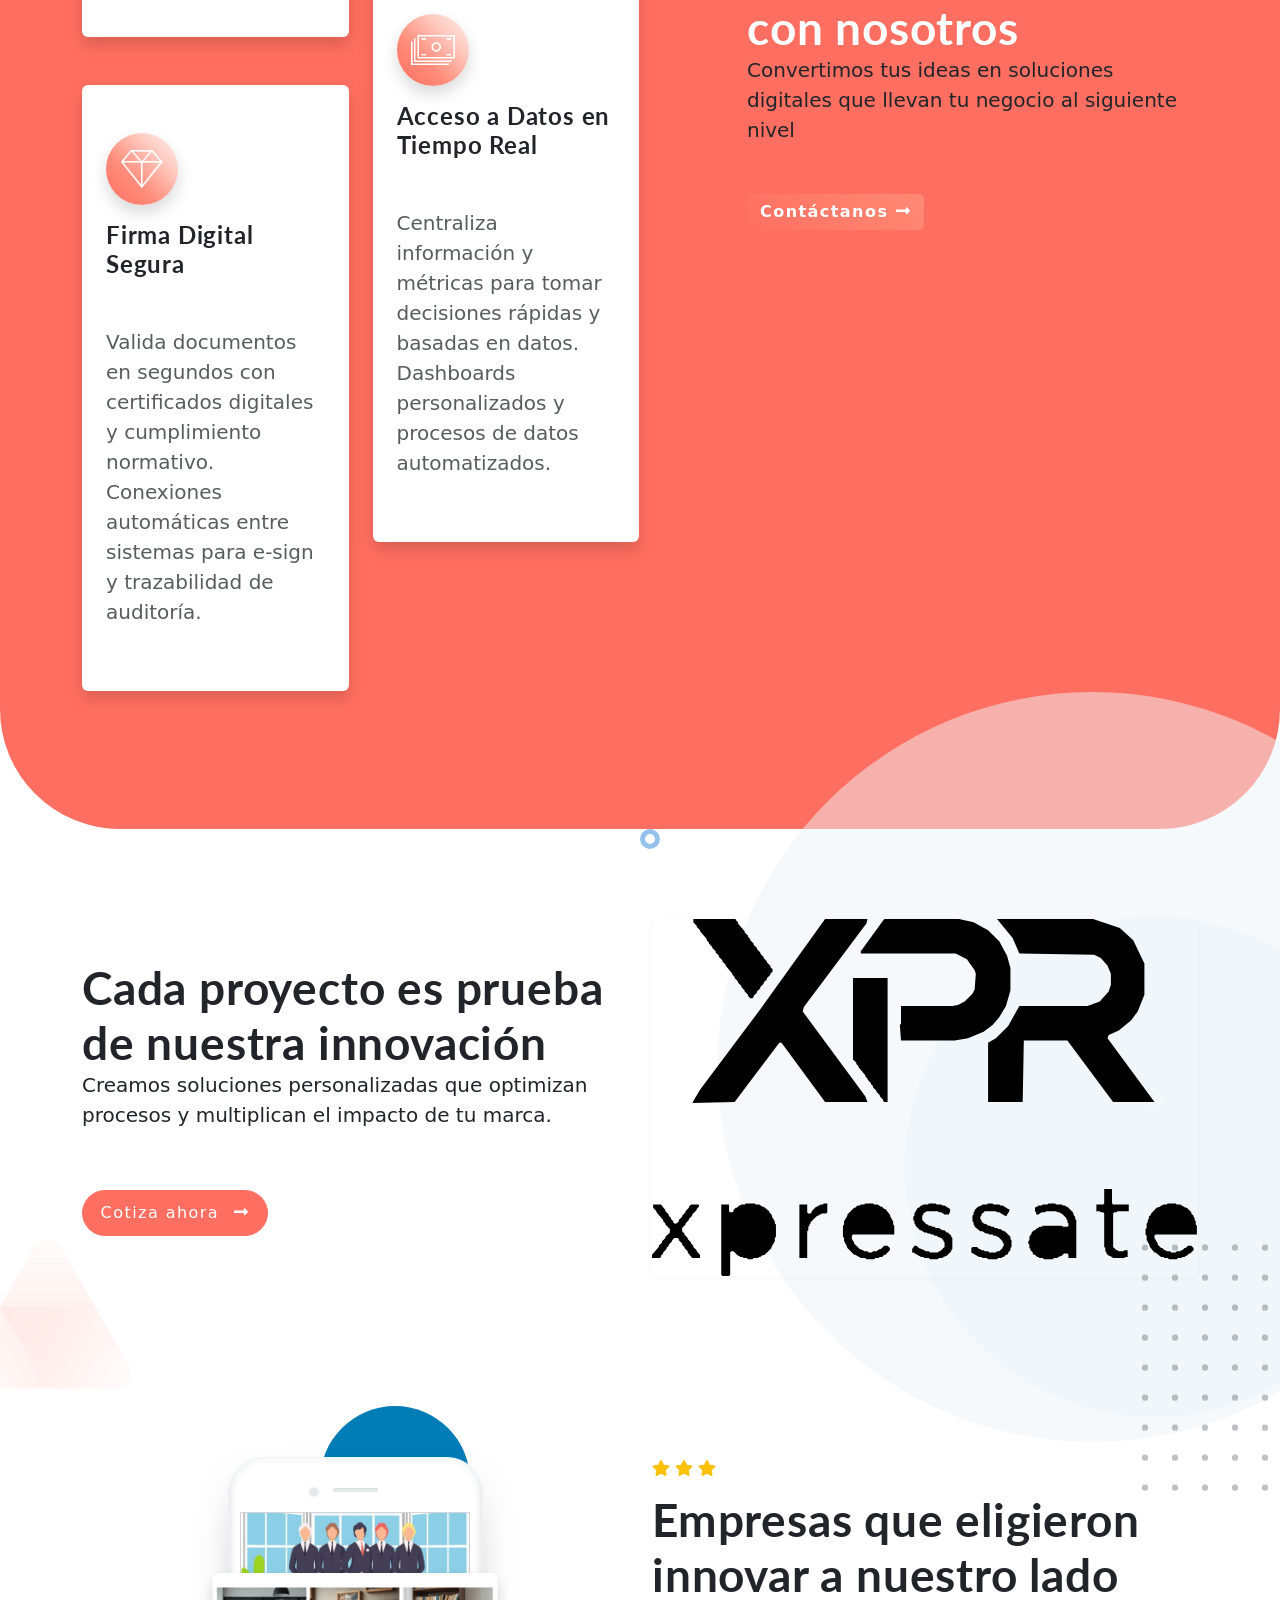
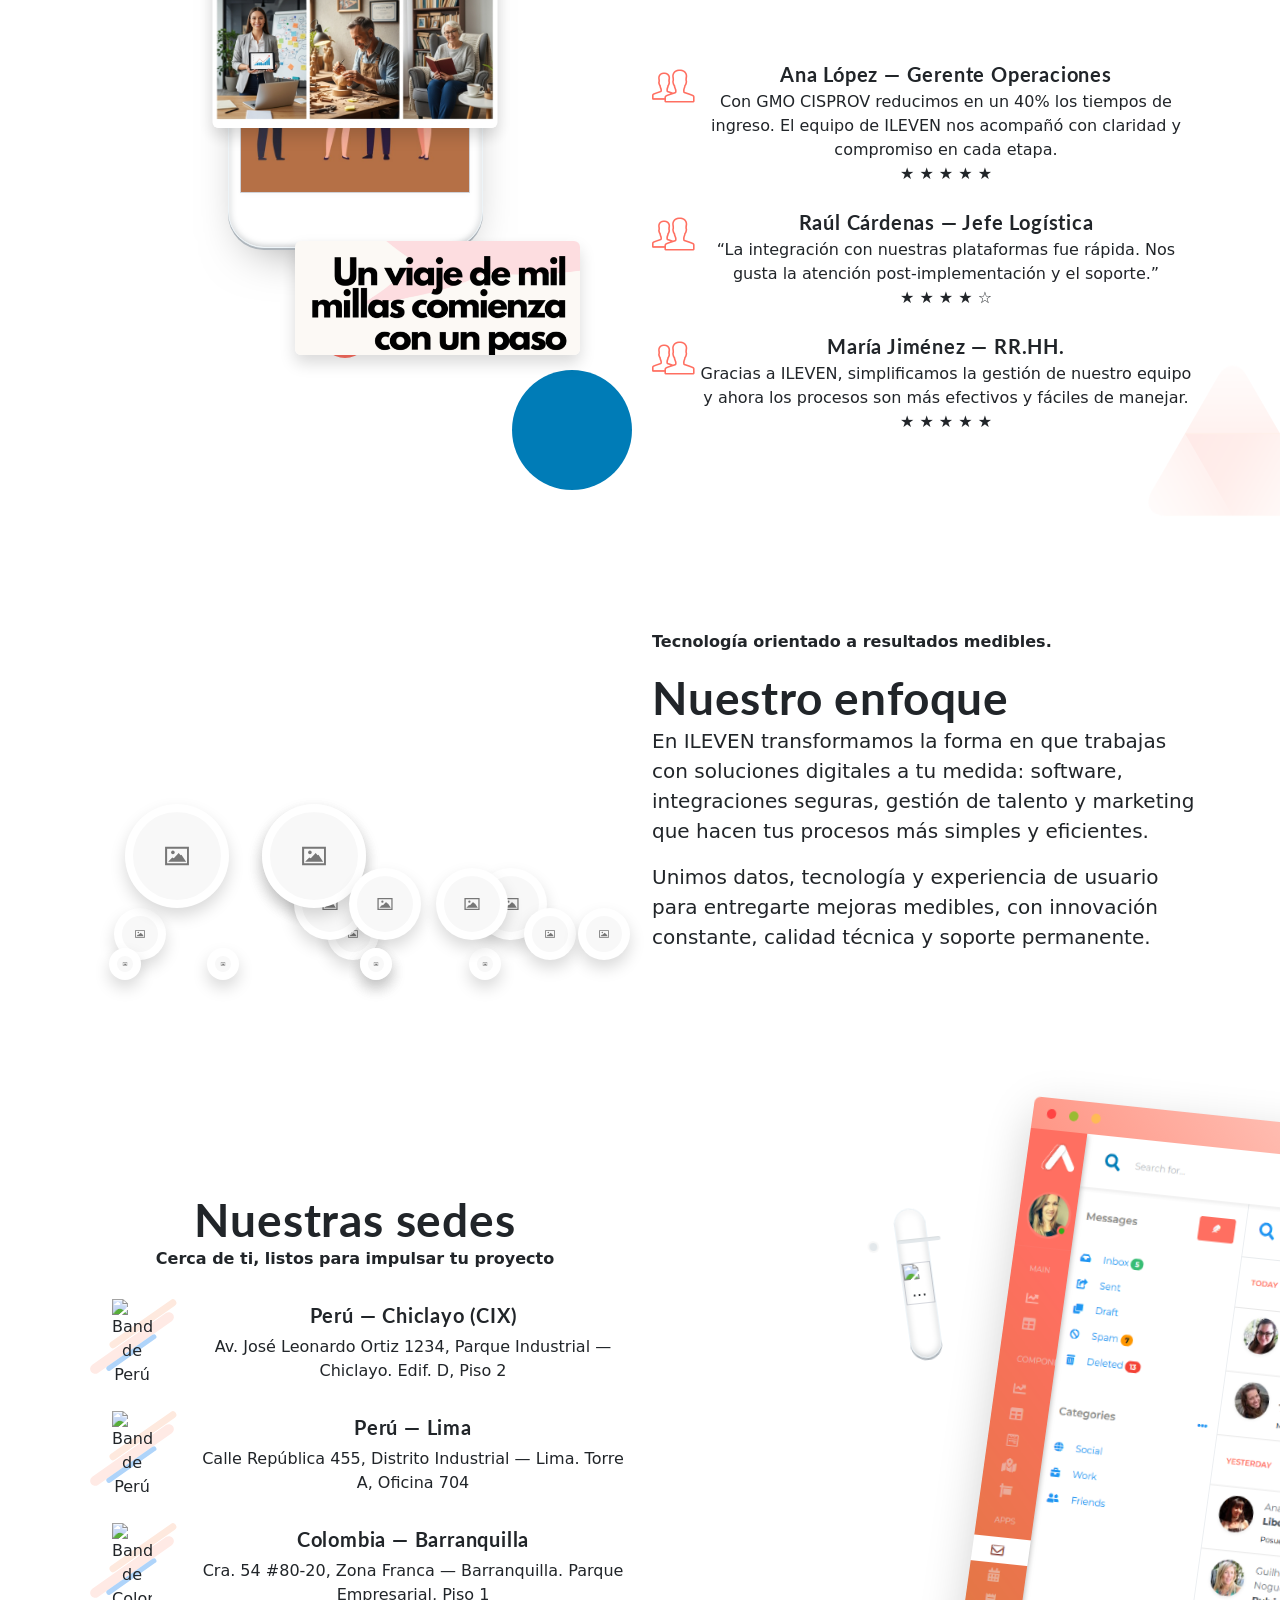
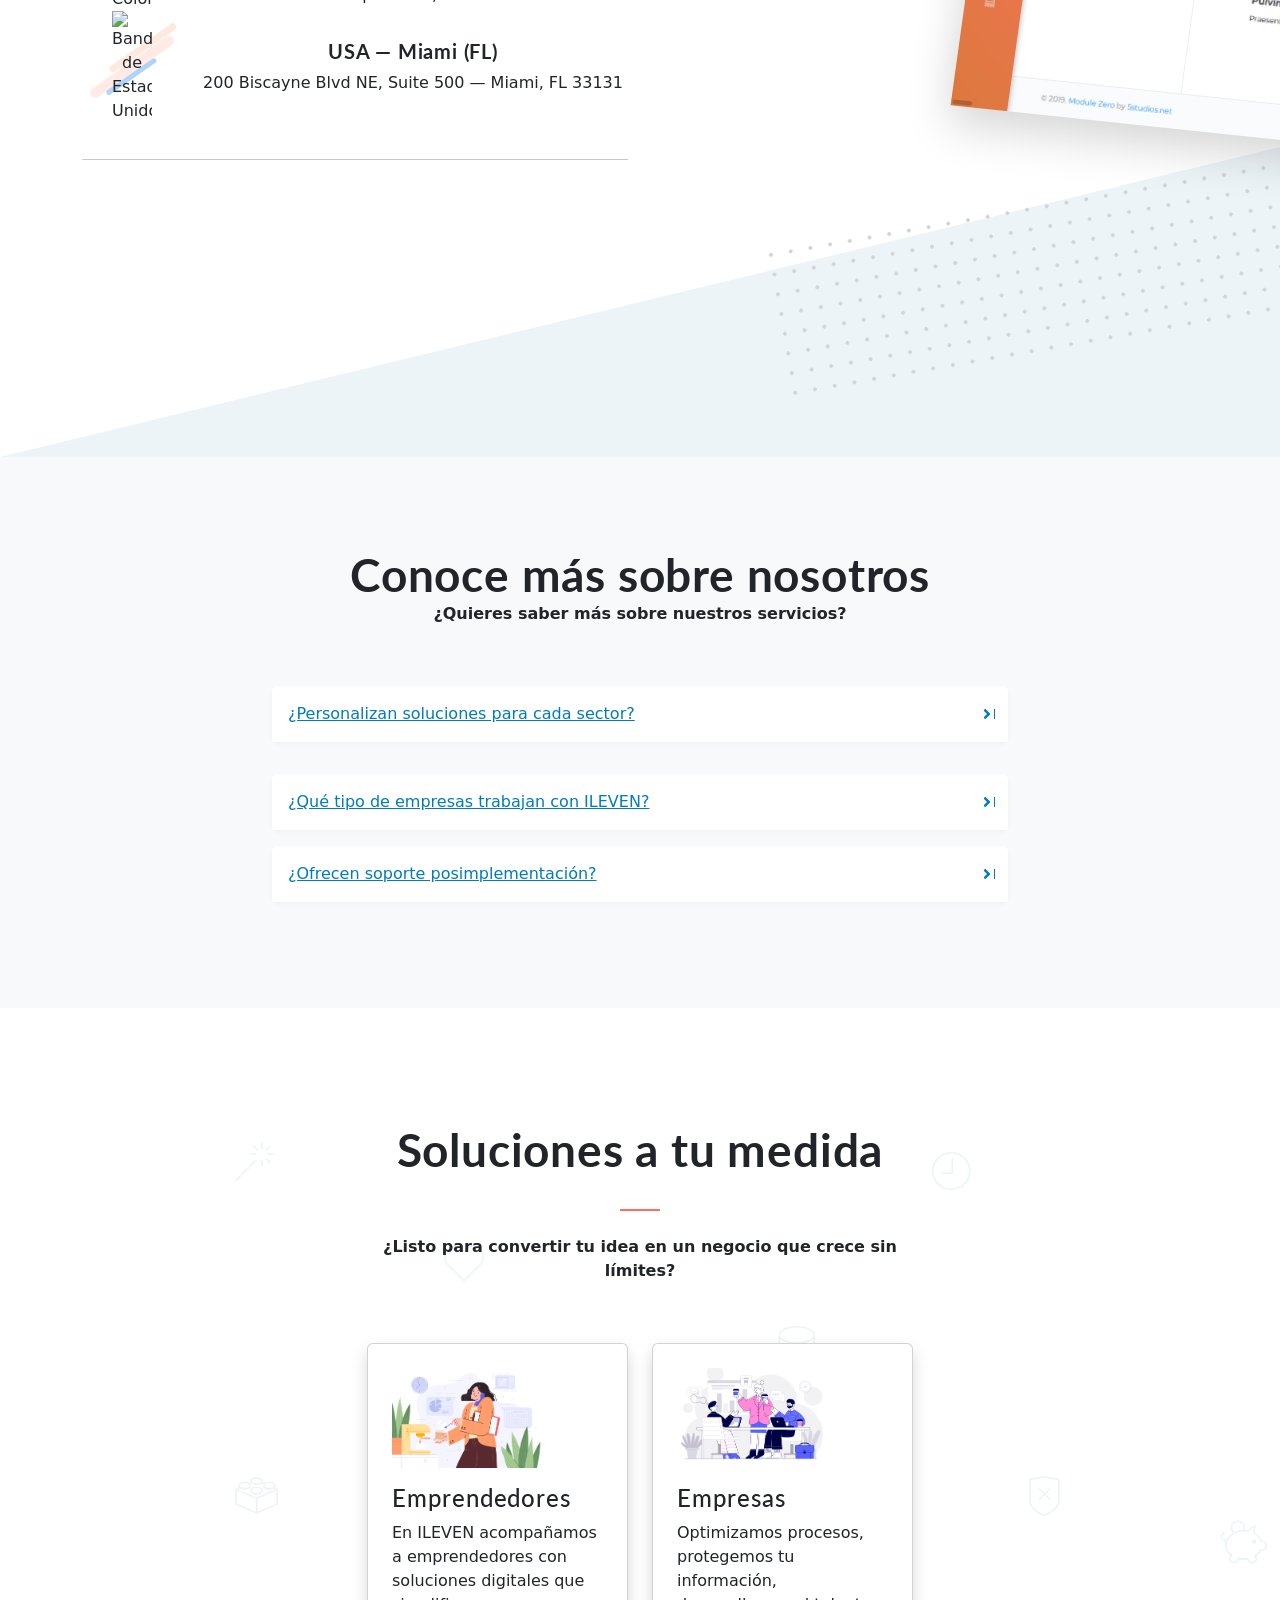
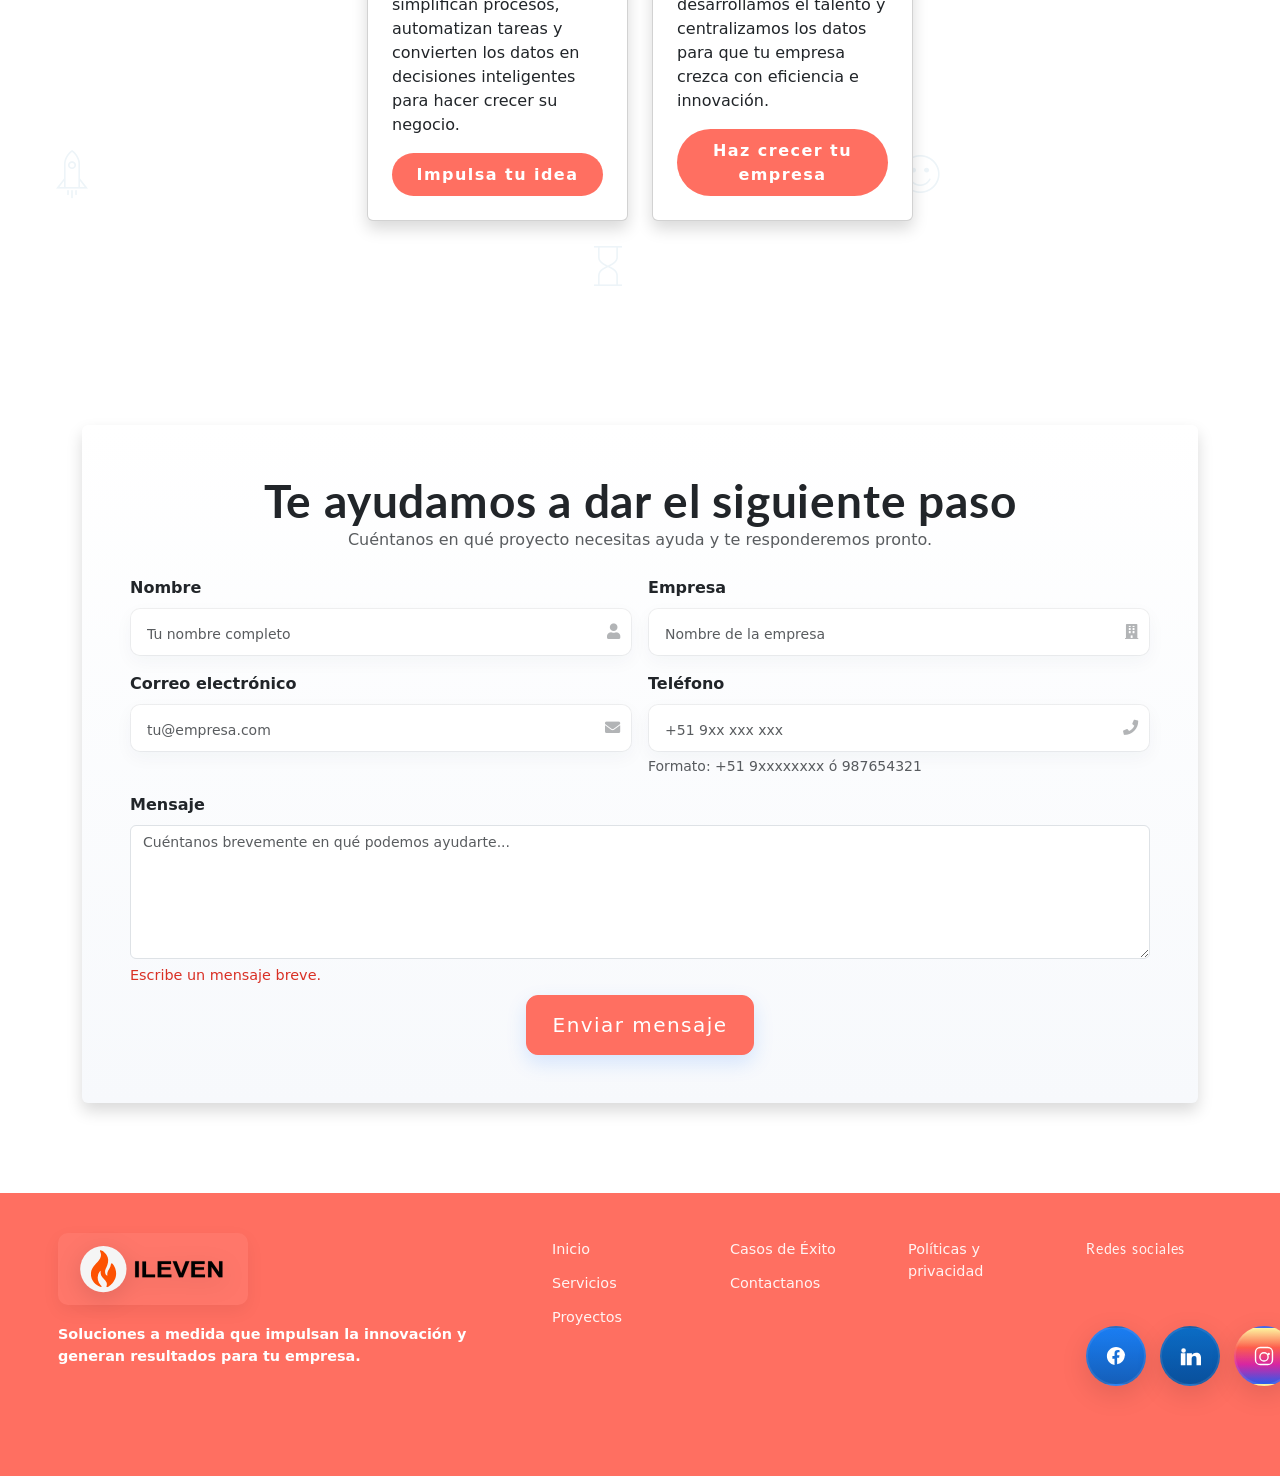
==== commit 92dc0943: "mejoras" ====
--- a/html5/html/Ileven.html
+++ b/html5/html/Ileven.html
@@ -6,6 +6,8 @@
     <title>ILEVEN</title>
     <meta name="description" content="">
     <meta name="viewport" content="width=device-width, initial-scale=1">
+    <meta name="description" content="ILEVEN: soluciones de software, integraciones y gestión de talento para optimizar procesos y mejorar KPIs. Cotiza ahora.">
+
 
     <!-- Place favicon.ico in the root directory -->
     <link rel="apple-touch-icon" href="apple-touch-icon.png">
@@ -179,7 +181,7 @@
           </div>
           <h4 class="semi-bold mt-4 text-capitalize">Desarrollo Web y Móvil</h4>
           <hr class="w-25 bw-2 border-alternate mt-3 mb-4">
-          <p class="regular text-muted">Creamos experiencias web y mobile con foco en usabilidad y rendimiento.</p>
+          <p class="regular text-muted">Aplicaciones y webs que encantan a tus usuarios y funcionan rápido.</p>
         </div>
 
         <div class="col-12 col-sm-6 col-md-3">
@@ -188,7 +190,7 @@
           </div>
           <h4 class="semi-bold mt-4 text-capitalize">Integraciones / API / Cloud</h4>
           <hr class="w-25 bw-2 border-alternate mt-3 mb-4">
-          <p class="regular text-muted">Conectamos tus sistemas con APIs seguras y arquitectura en la nube.</p>
+          <p class="regular text-muted">Conectamos tus sistemas para que la información fluya y se automatice.</p>
         </div>
 
         <div class="col-12 col-sm-6 col-md-3">
@@ -197,7 +199,7 @@
           </div>
           <h4 class="semi-bold mt-4 text-capitalize">Metodología ágil</h4>
           <hr class="w-25 bw-2 border-alternate mt-3 mb-4">
-          <p class="regular text-muted">Iteramos, entregamos valor rápido y adaptamos el rumbo según el feedback.</p>
+          <p class="regular text-muted">Entregas rápidas con mejoras constantes según tu feedback.</p>
         </div>
 
         <div class="col-12 col-sm-6 col-md-3">
@@ -428,7 +430,7 @@
                 <div class="section-heading">
 <h2 class="bold">Cada proyecto es prueba de nuestra innovación</h2>                   
  <p class="lead">
-                        Cada proyecto es un ejemplo de cómo la innovación genera resultados. En ILEVEN ayudamos a las marcas a destacar en el mundo digital, creando soluciones personalizadas que optimizan procesos y multiplican su impacto.
+                        Creamos soluciones personalizadas que optimizan procesos y multiplican el impacto de tu marca.
                     </p>
                 </div>
 
@@ -811,11 +813,11 @@
                     <div data-aos="fade-up">
                         <div class="card shadow-box shadow-hover mb-3">
                             <div class="card-header py-3">
-                                <a href="#" class="card-title collapsed" data-toggle="collapse" data-target="#v1-q4">¿Cómo puedo solicitar una propuesta o una demostración?</a>
+                                <a href="#" class="card-title collapsed" data-toggle="collapse" data-target="#v1-q4">¿Ofrecen soporte posimplementación?</a>
                             </div>
 
                             <div id="v1-q4" class="collapse card-body">
-                                </span>Solo tienes que contactarnos a través de nuestra página web o por correo electrónico y coordinaremos una sesión personalizada para conocer tus necesidades.
+                                </span>Sí: asistencia técnica, planes de mejora y monitoreo para asegurar adopción.
                             </div>
                         </div>
                     </div>
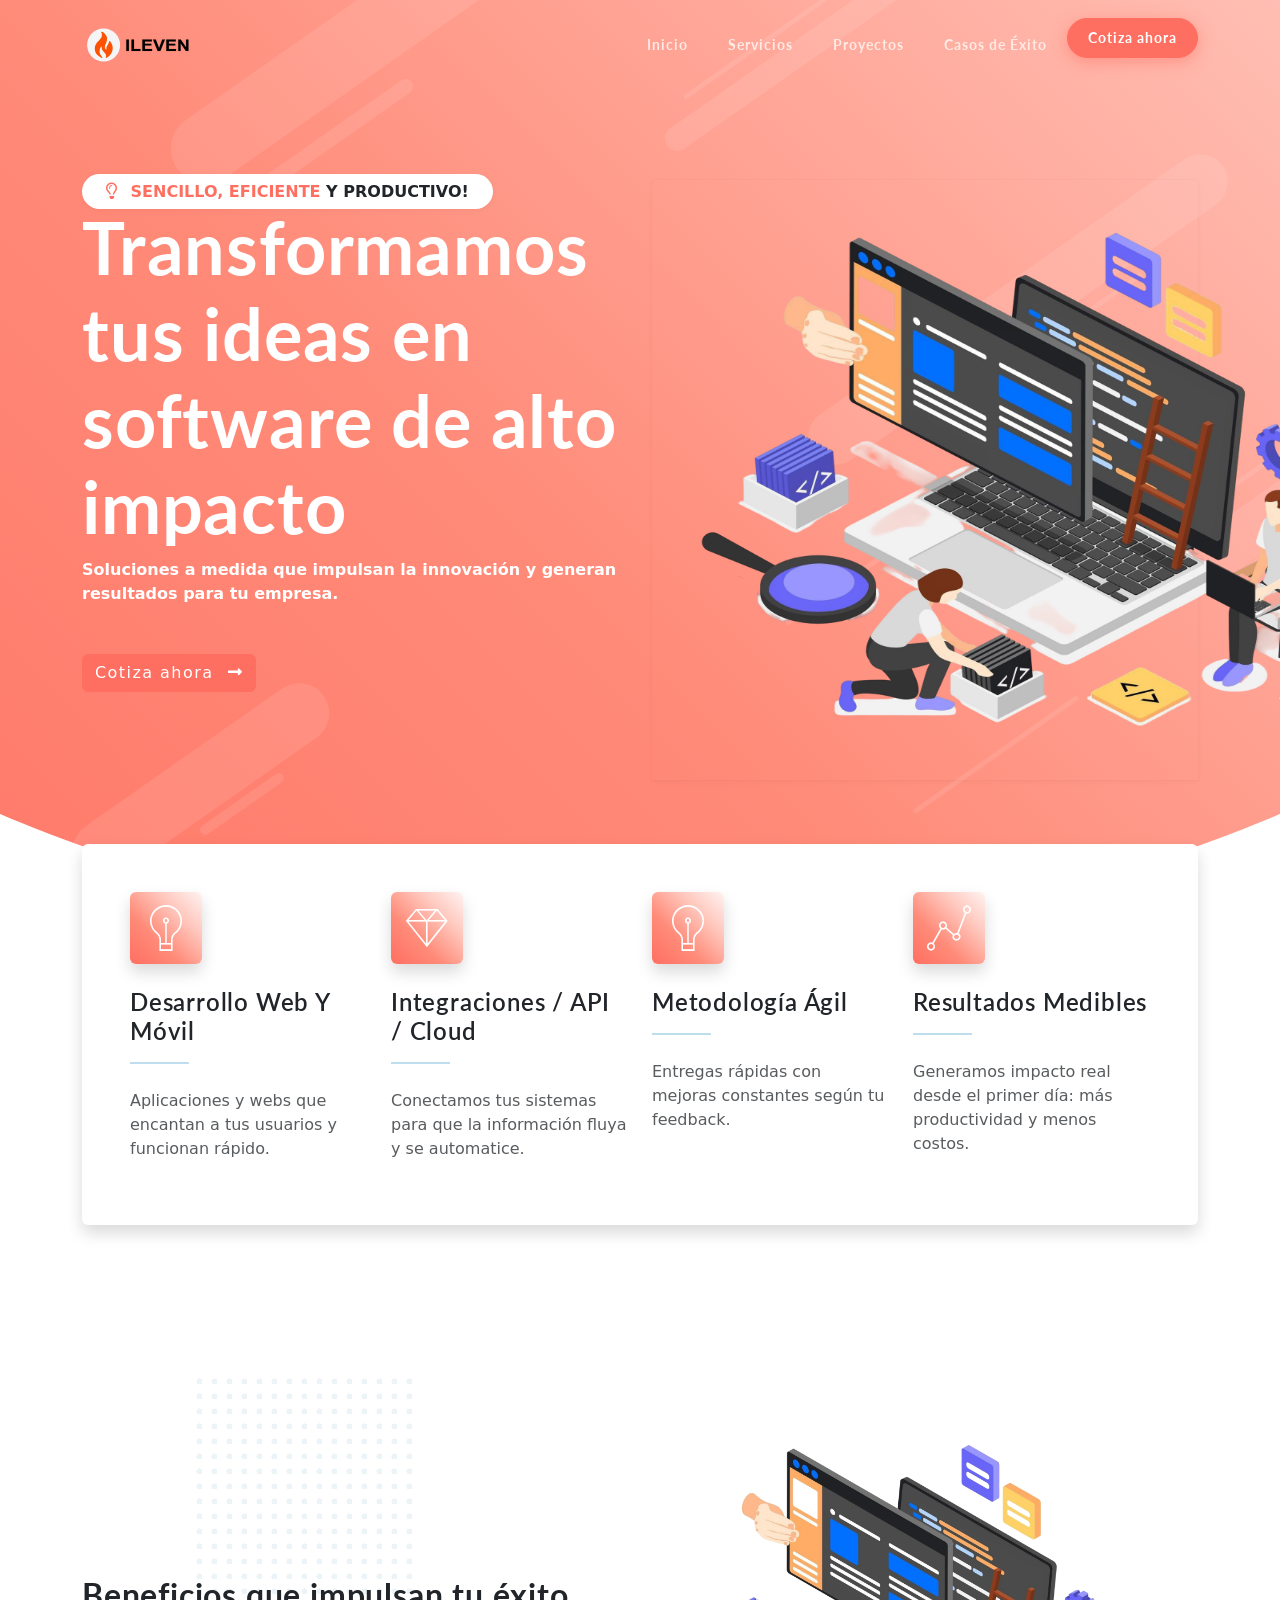
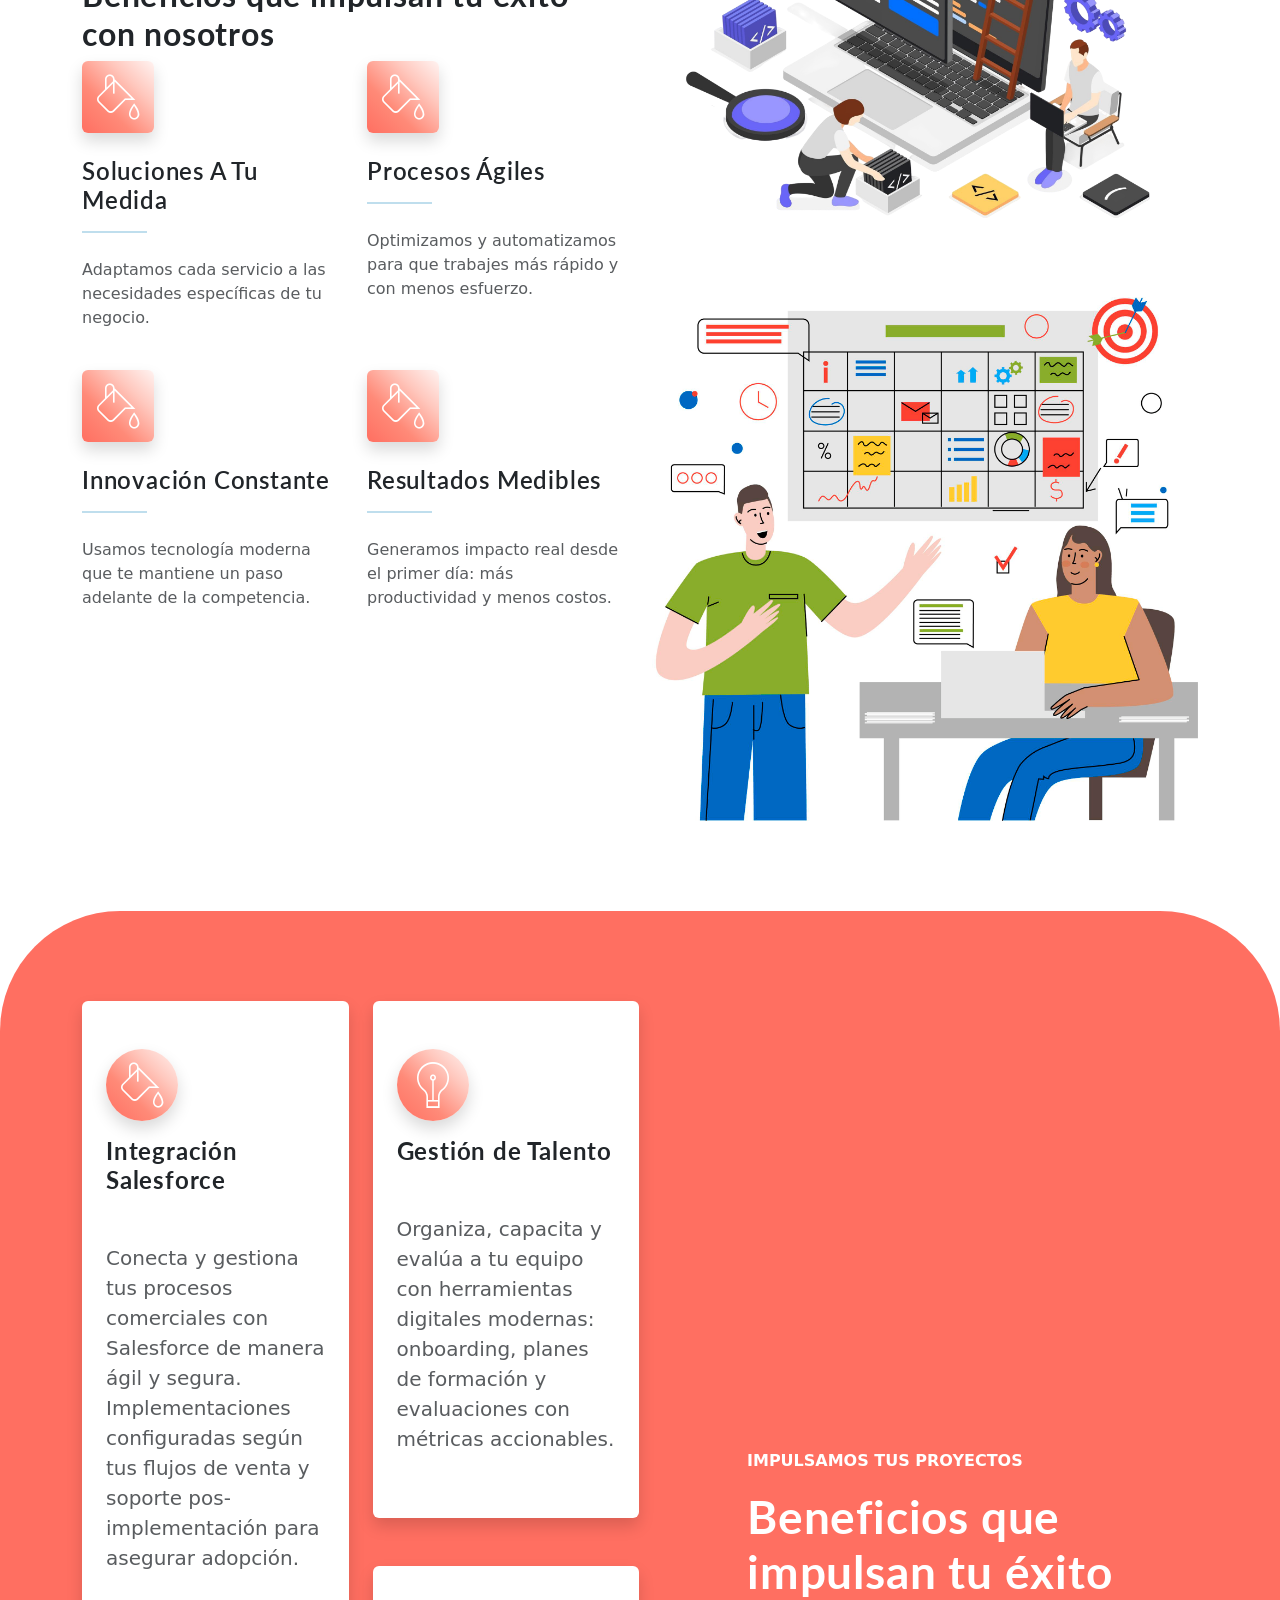
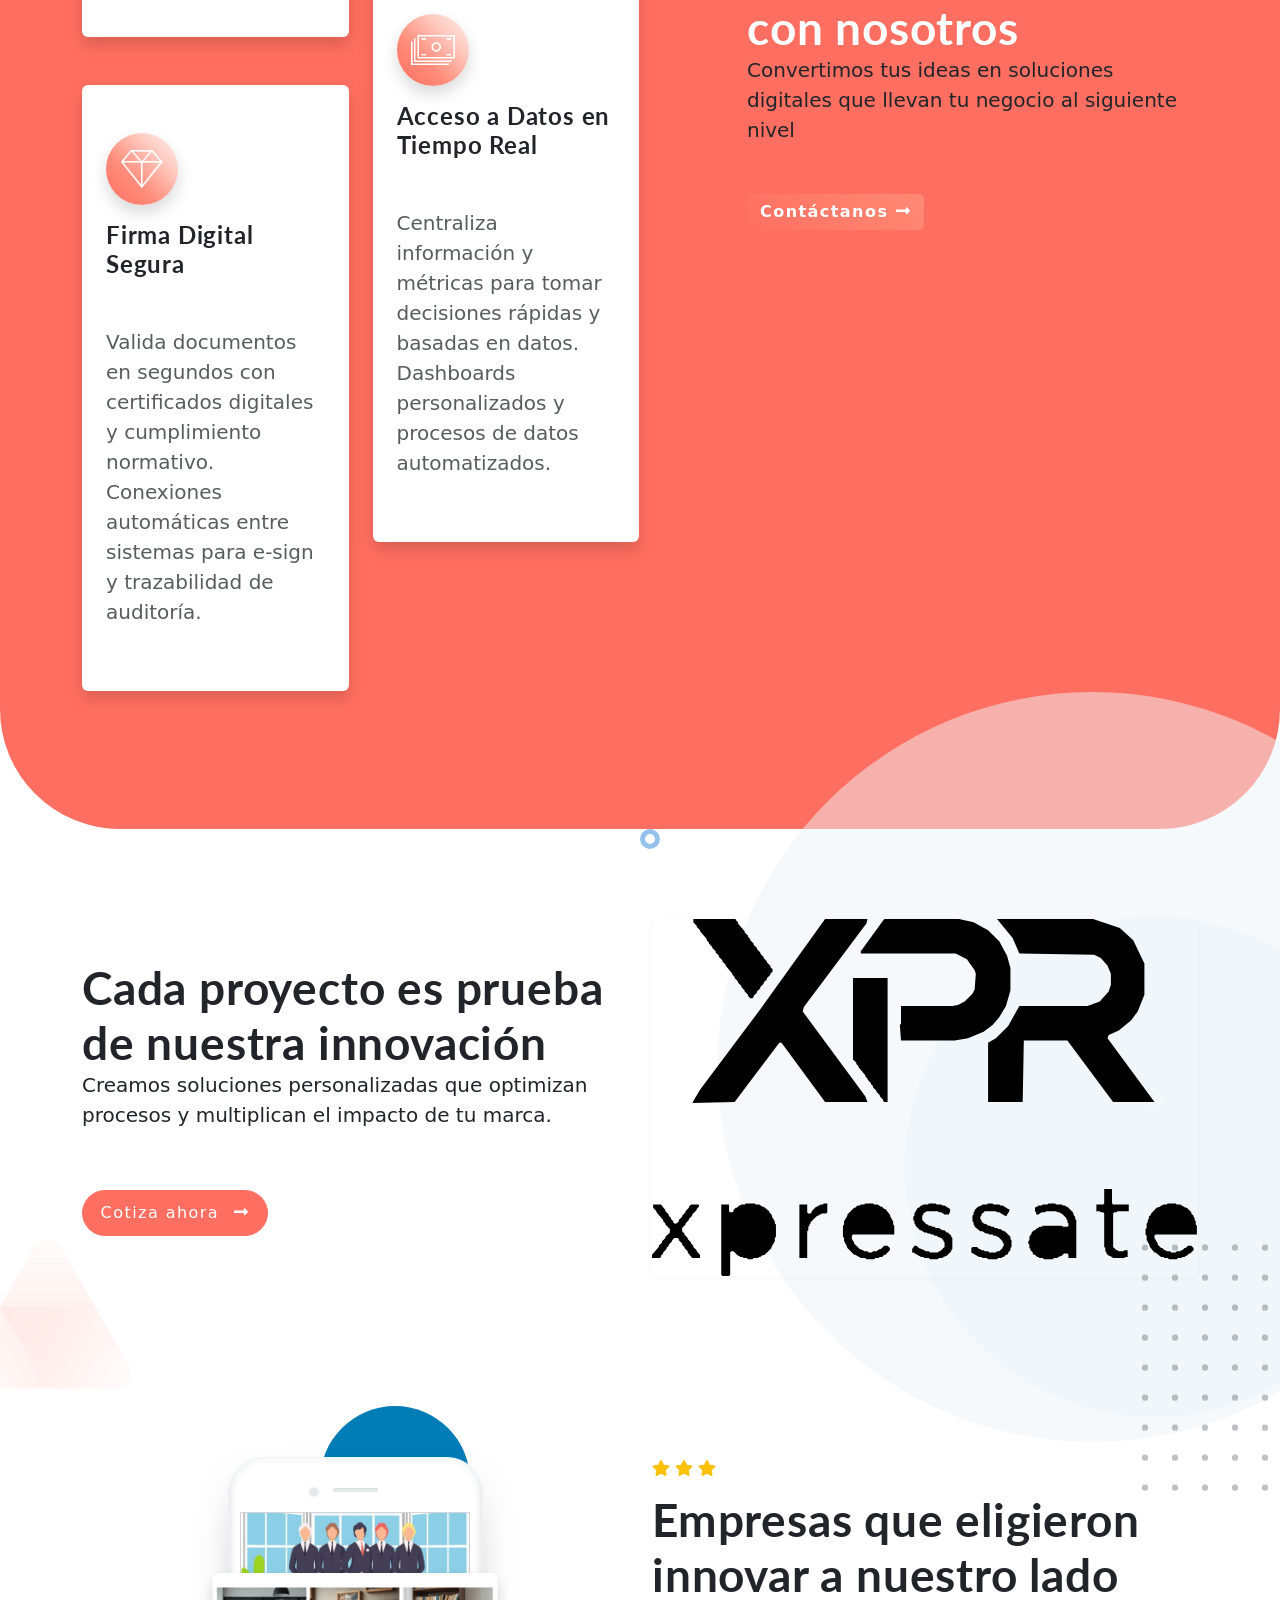
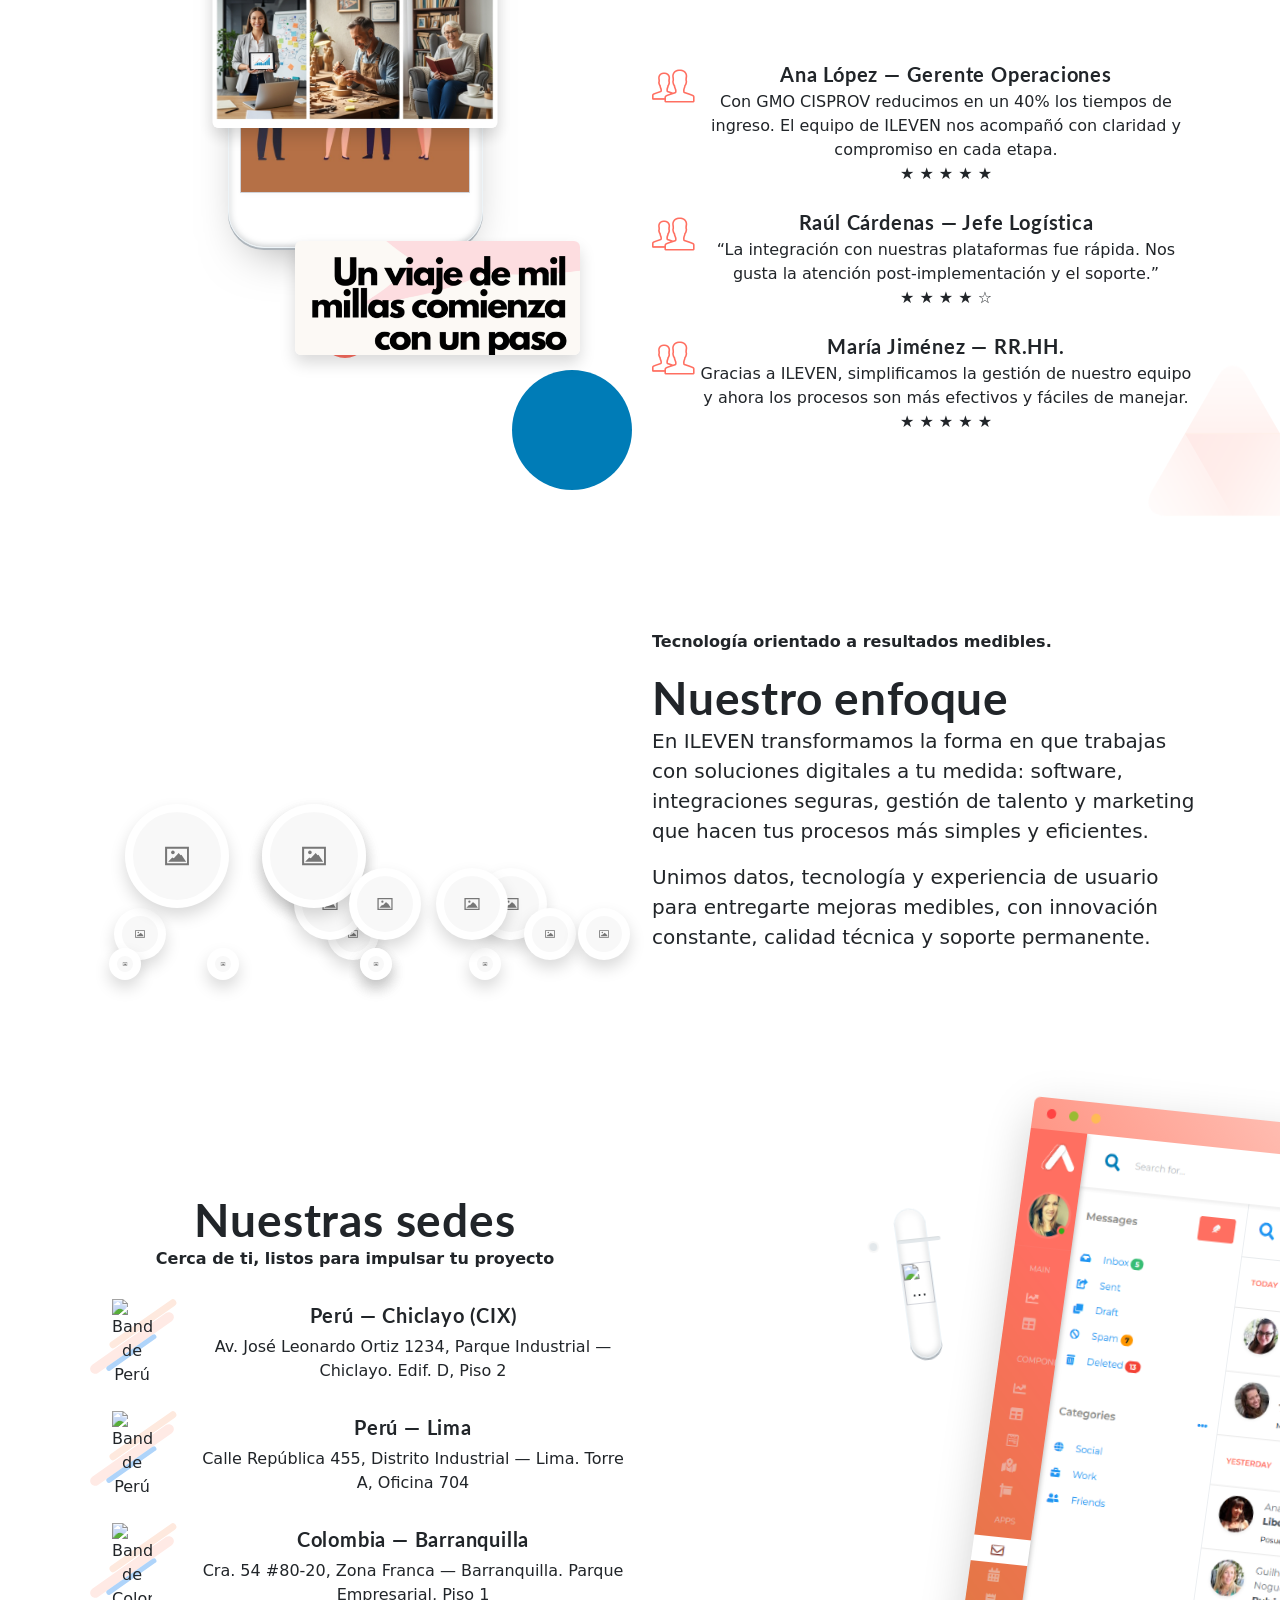
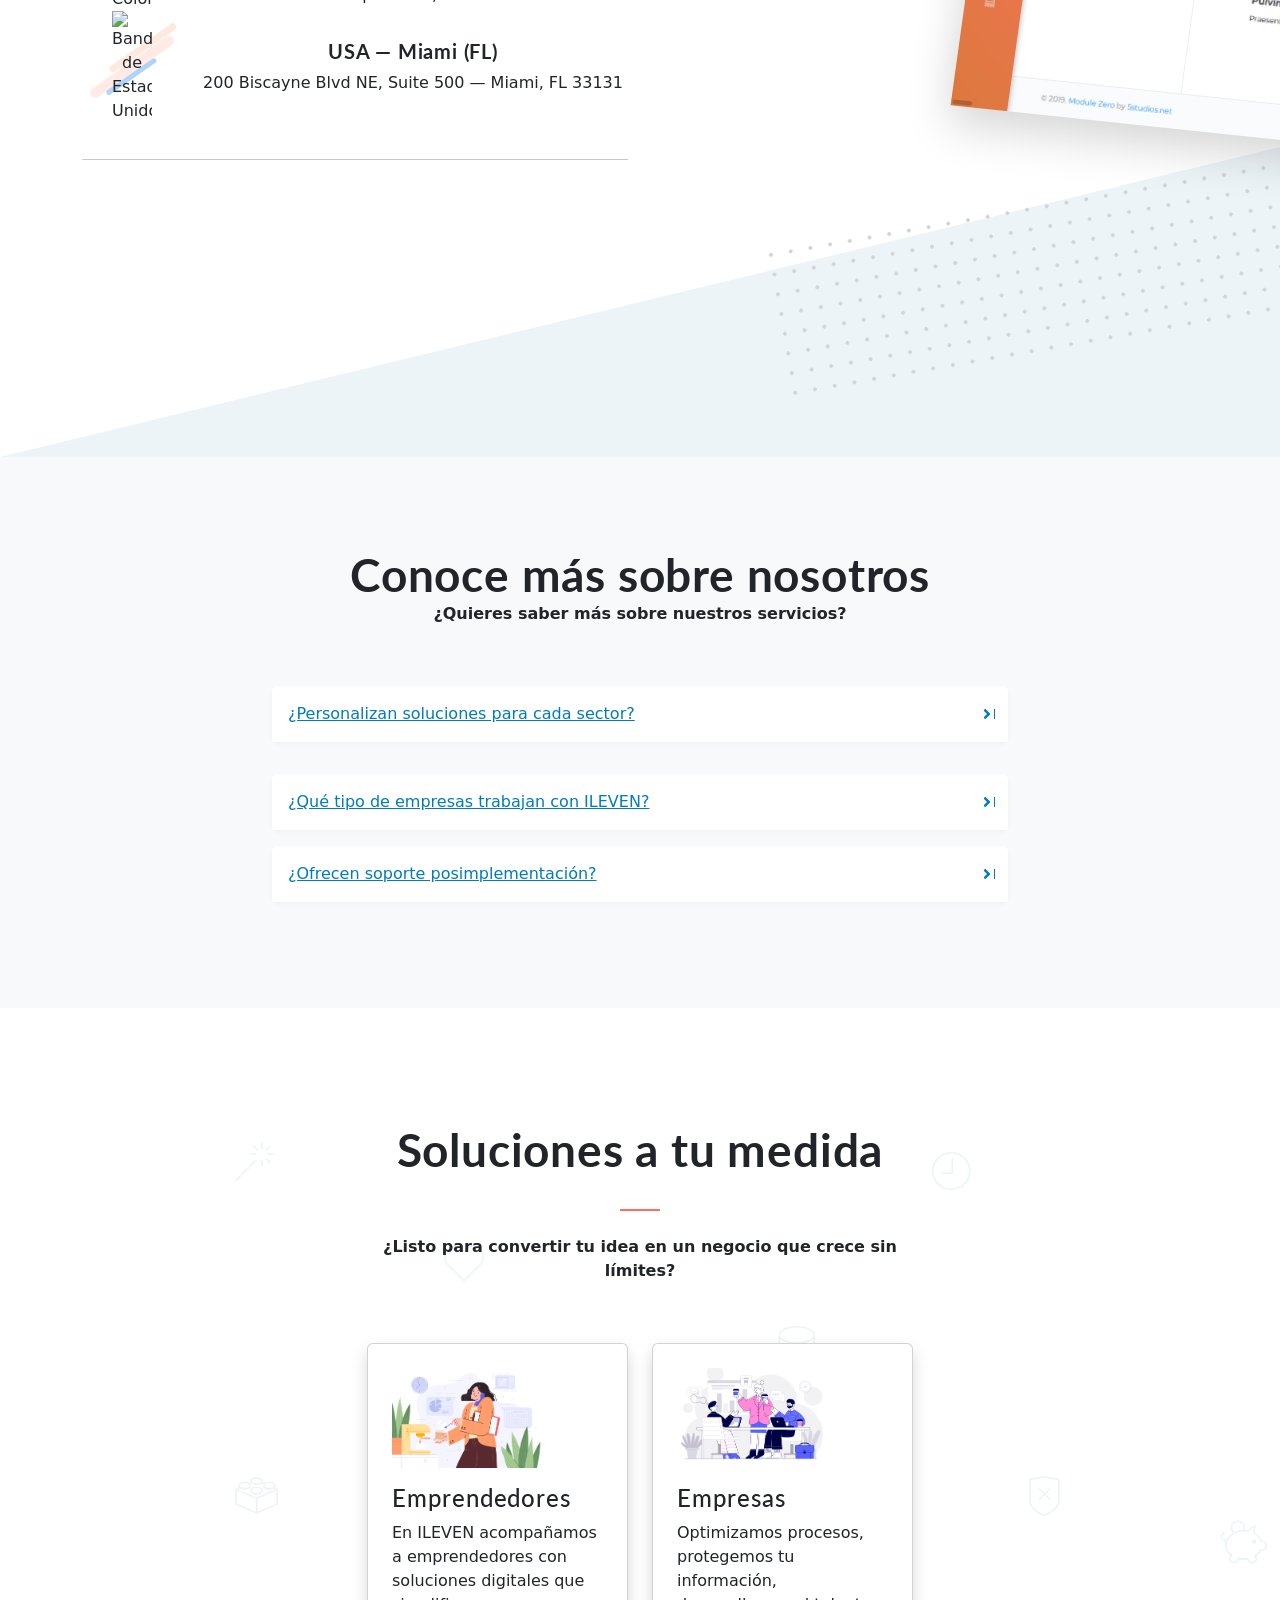
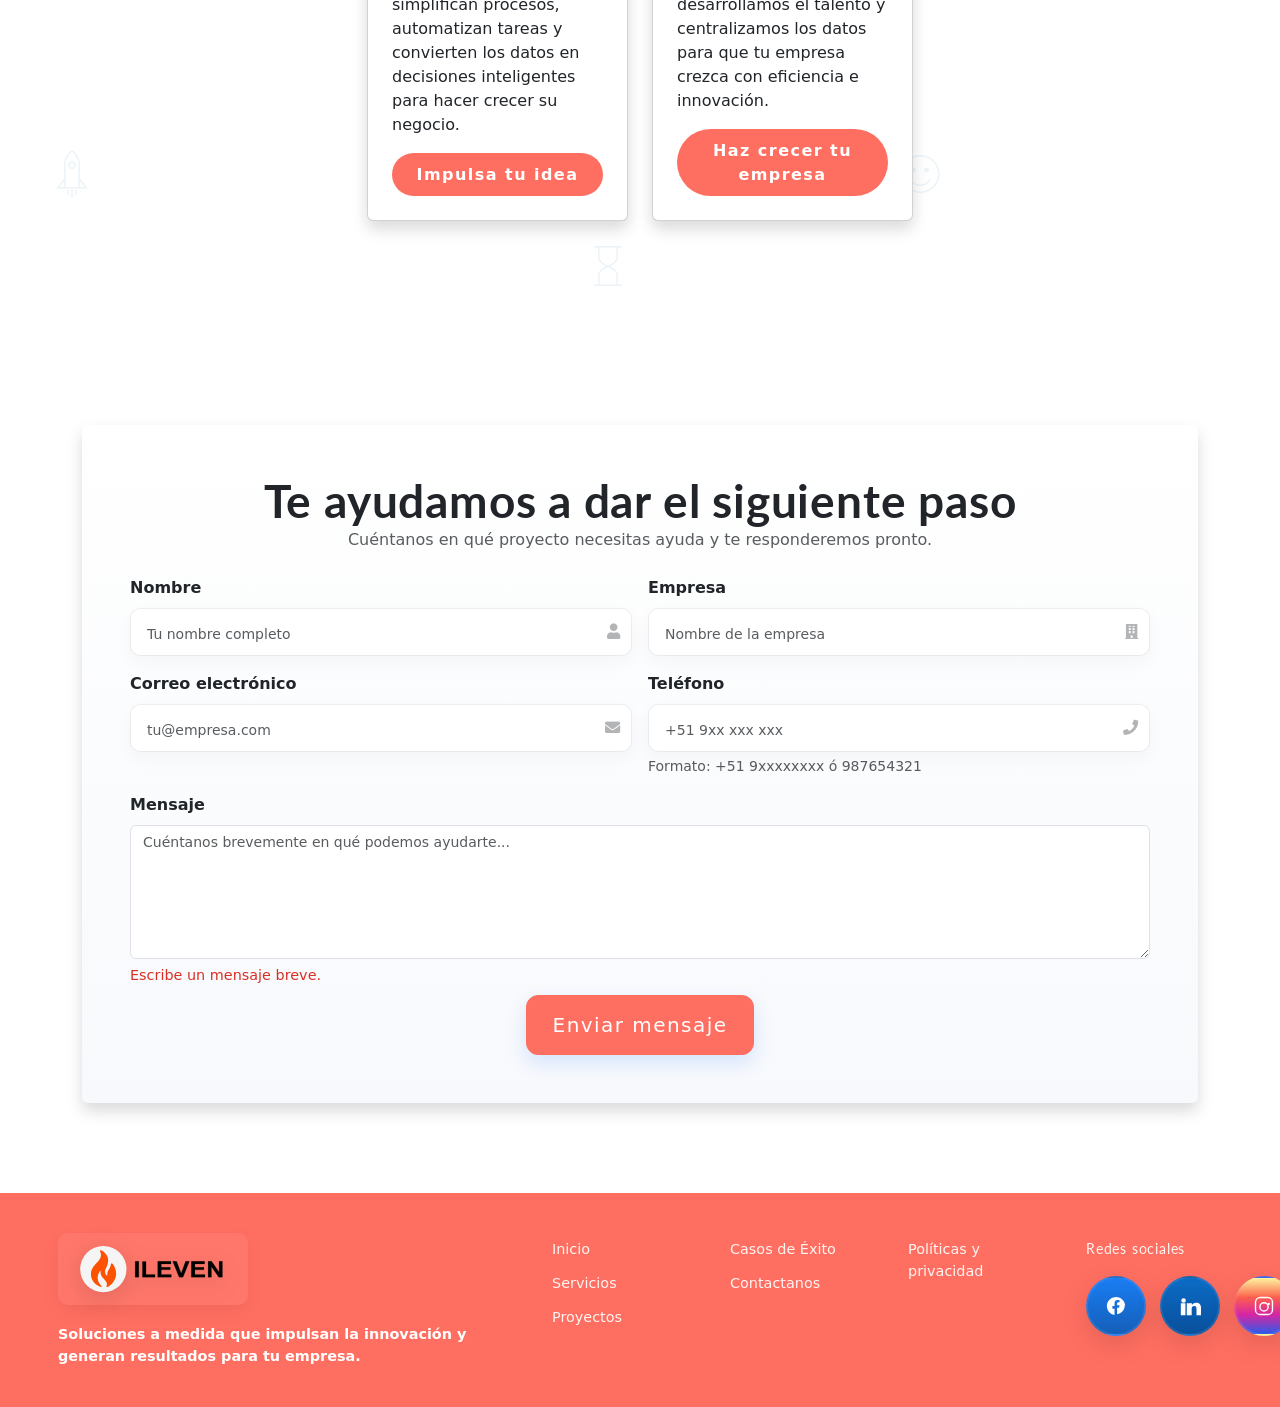
==== commit 6f82a339: "Update Ileven.html" ====
--- a/html5/html/Ileven.html
+++ b/html5/html/Ileven.html
@@ -1357,7 +1357,6 @@
 
     <div class="bottom-row">
       <div class="row small" style="display:flex; justify-content:space-between; gap:12px;">
-        <p>© 2025 <a href="https://5studios.net" style="color:var(--muted-text); text-decoration:underline;">5studios</a>. All Rights Reserved</p>
       </div>
     </div>
   </div>
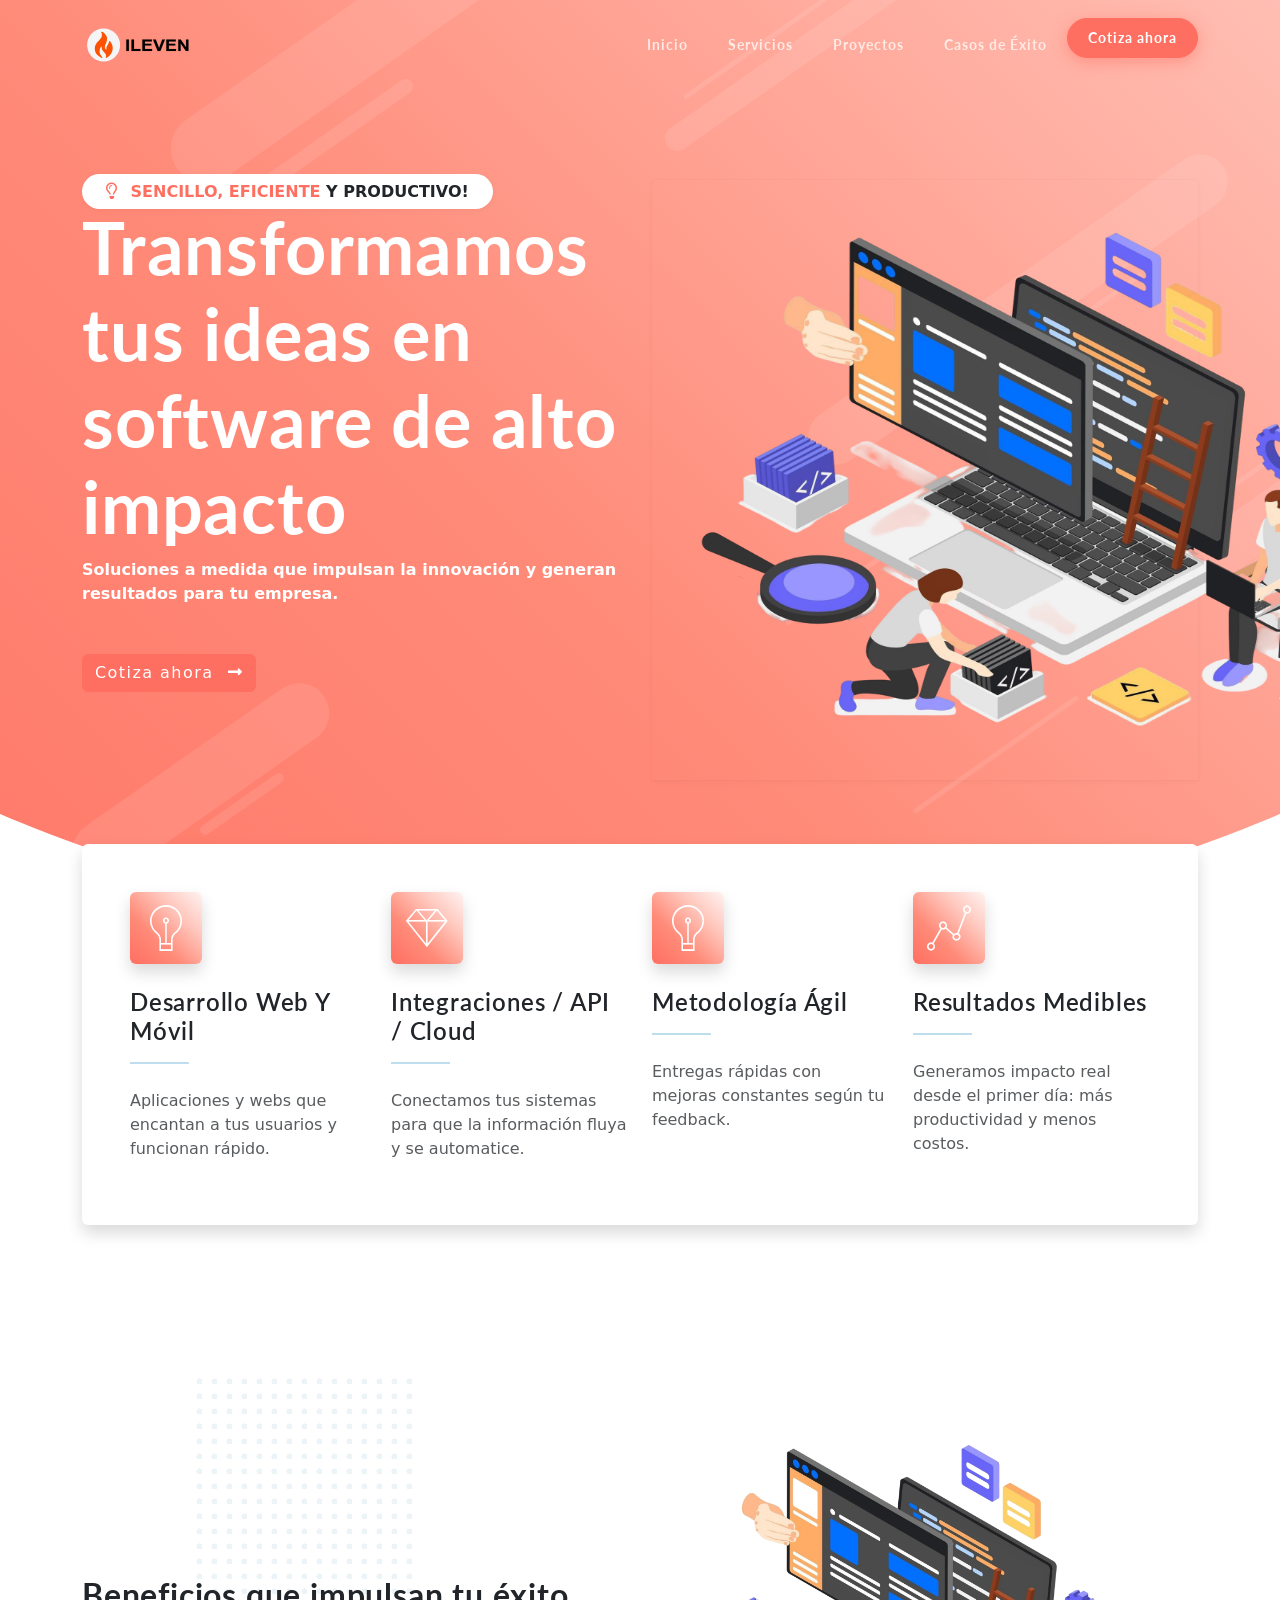
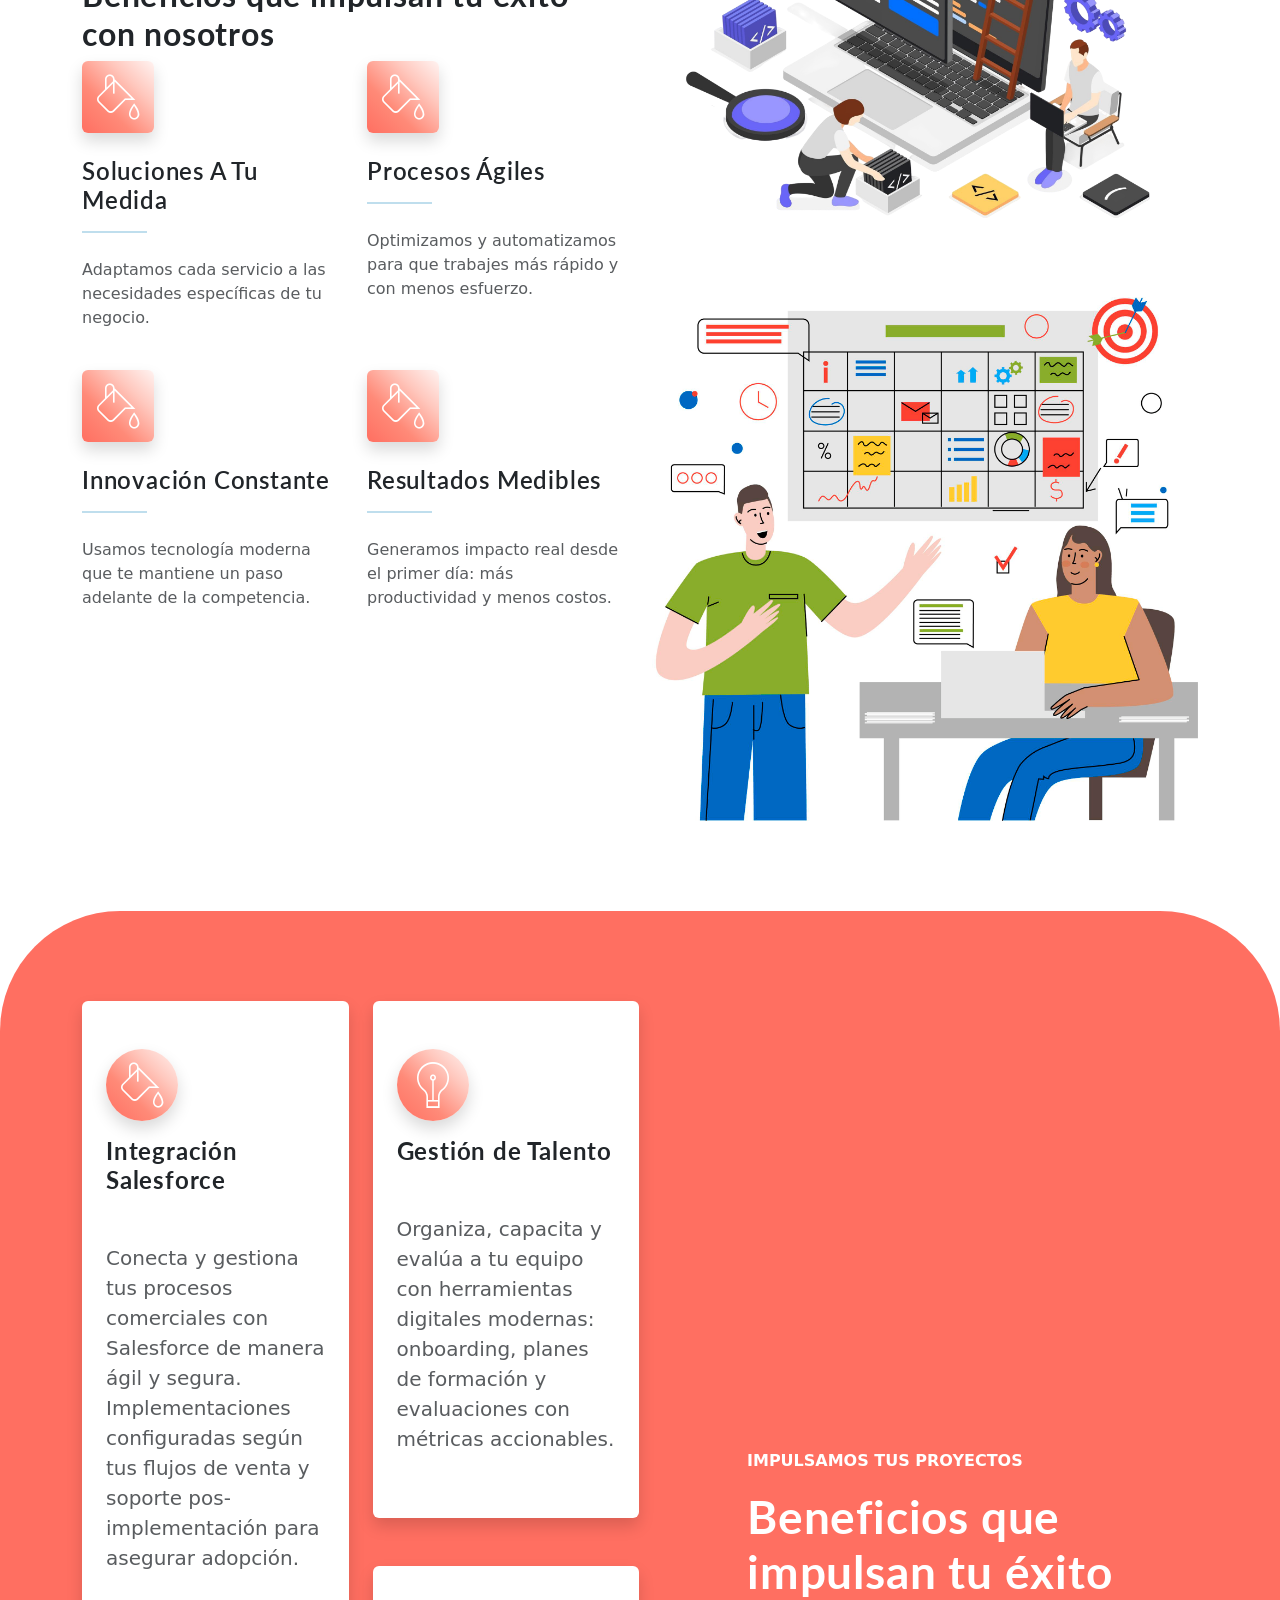
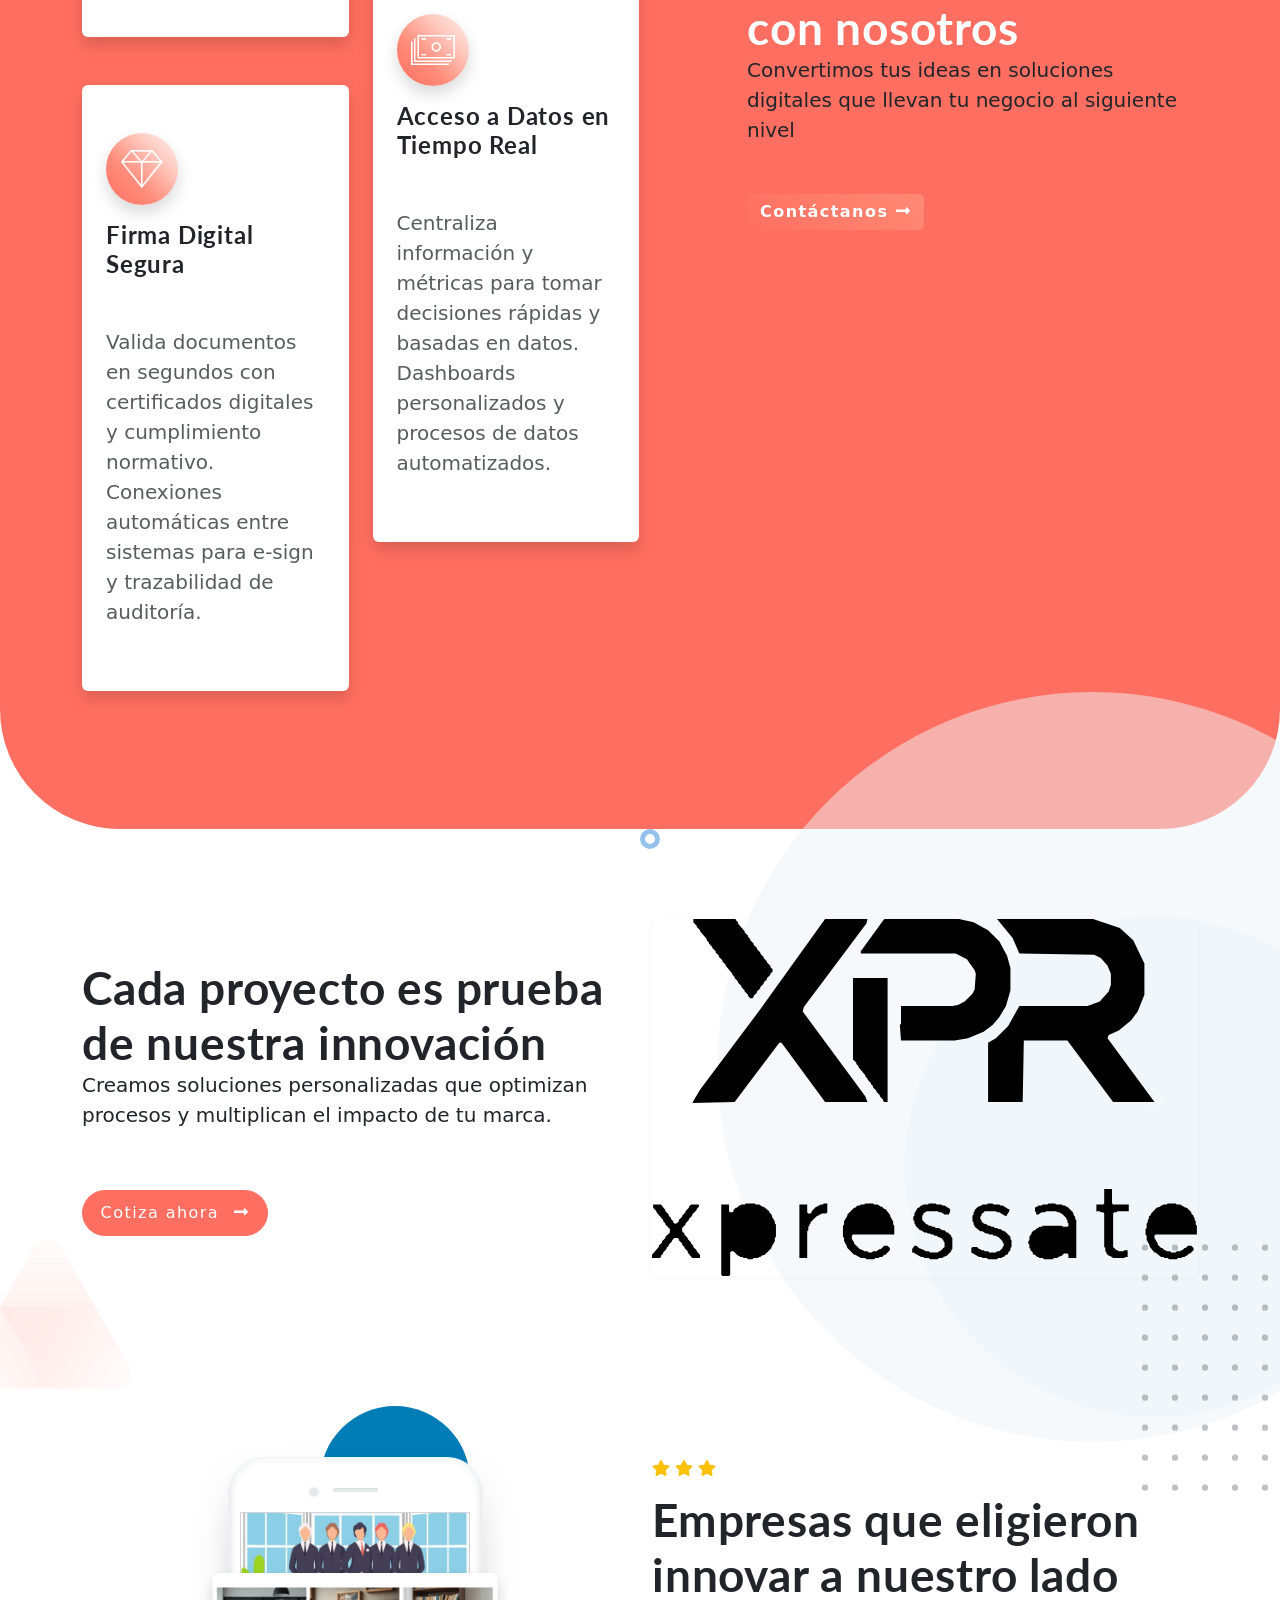
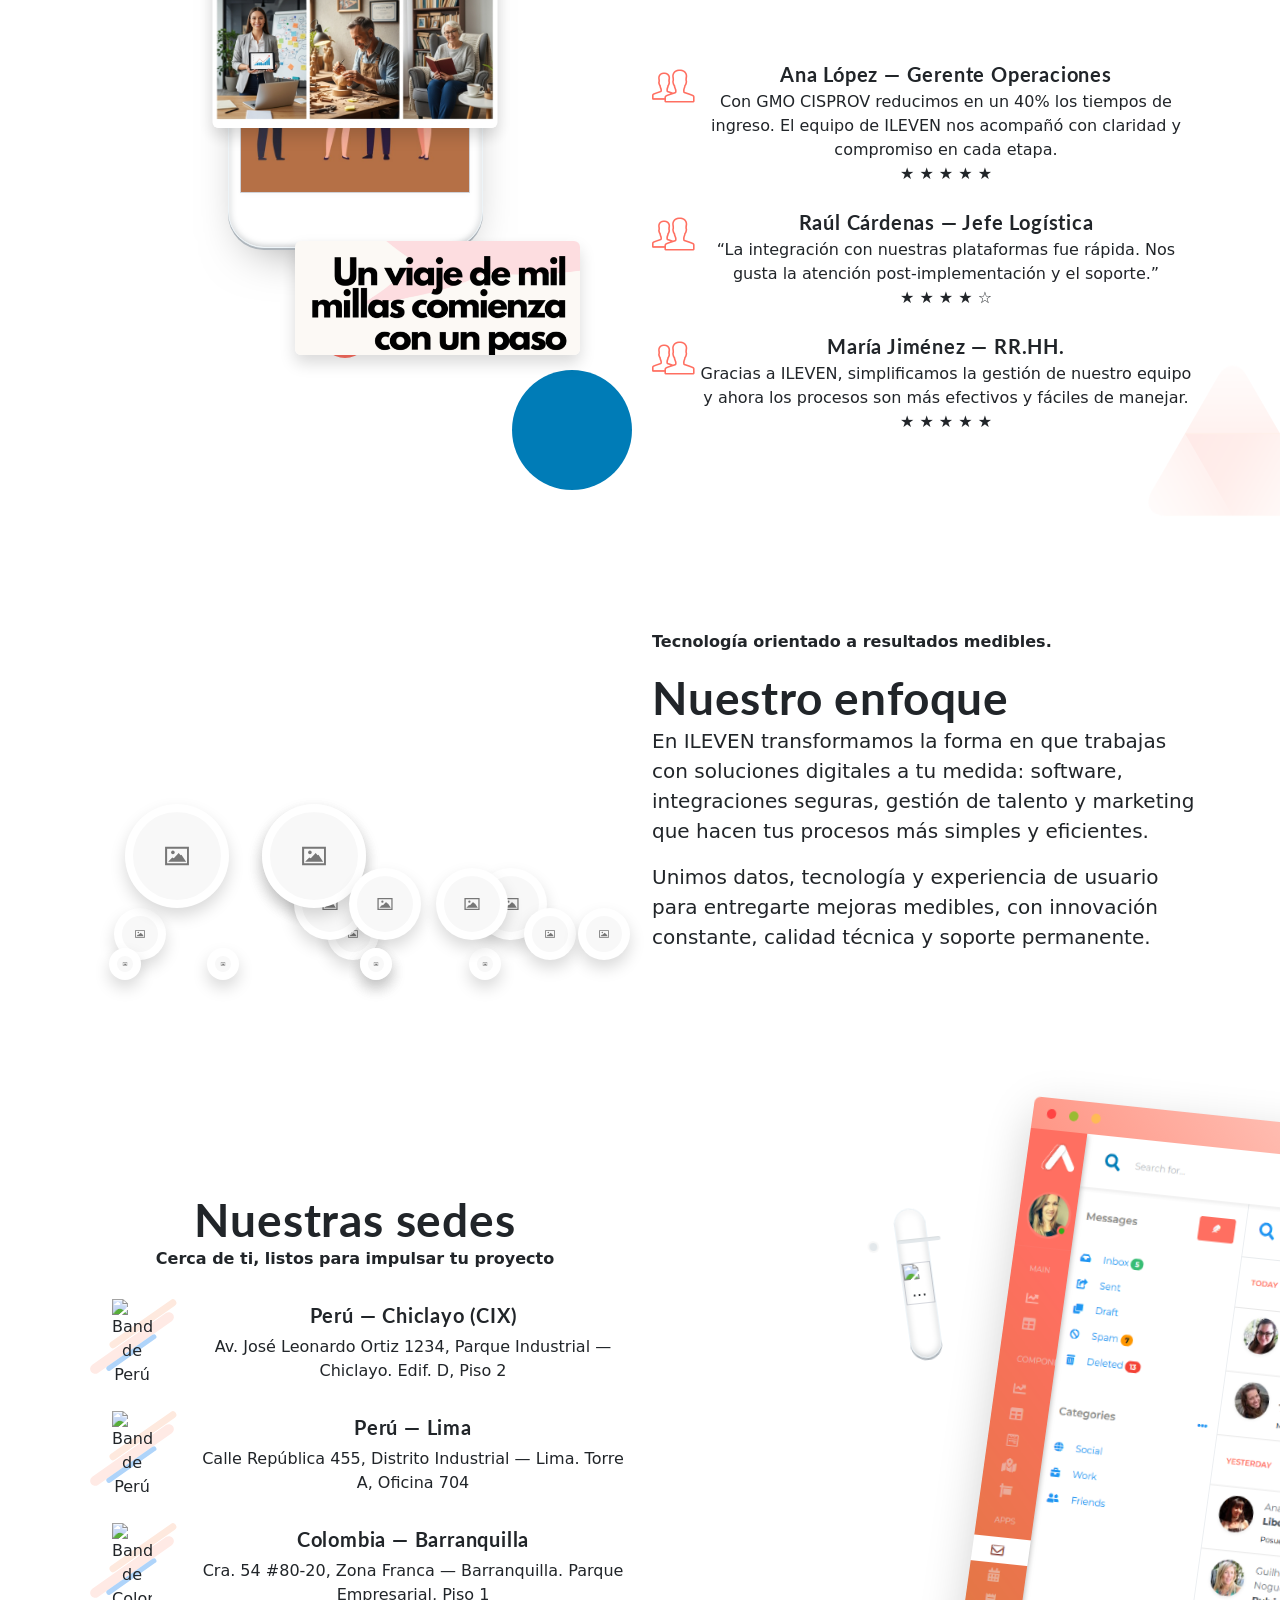
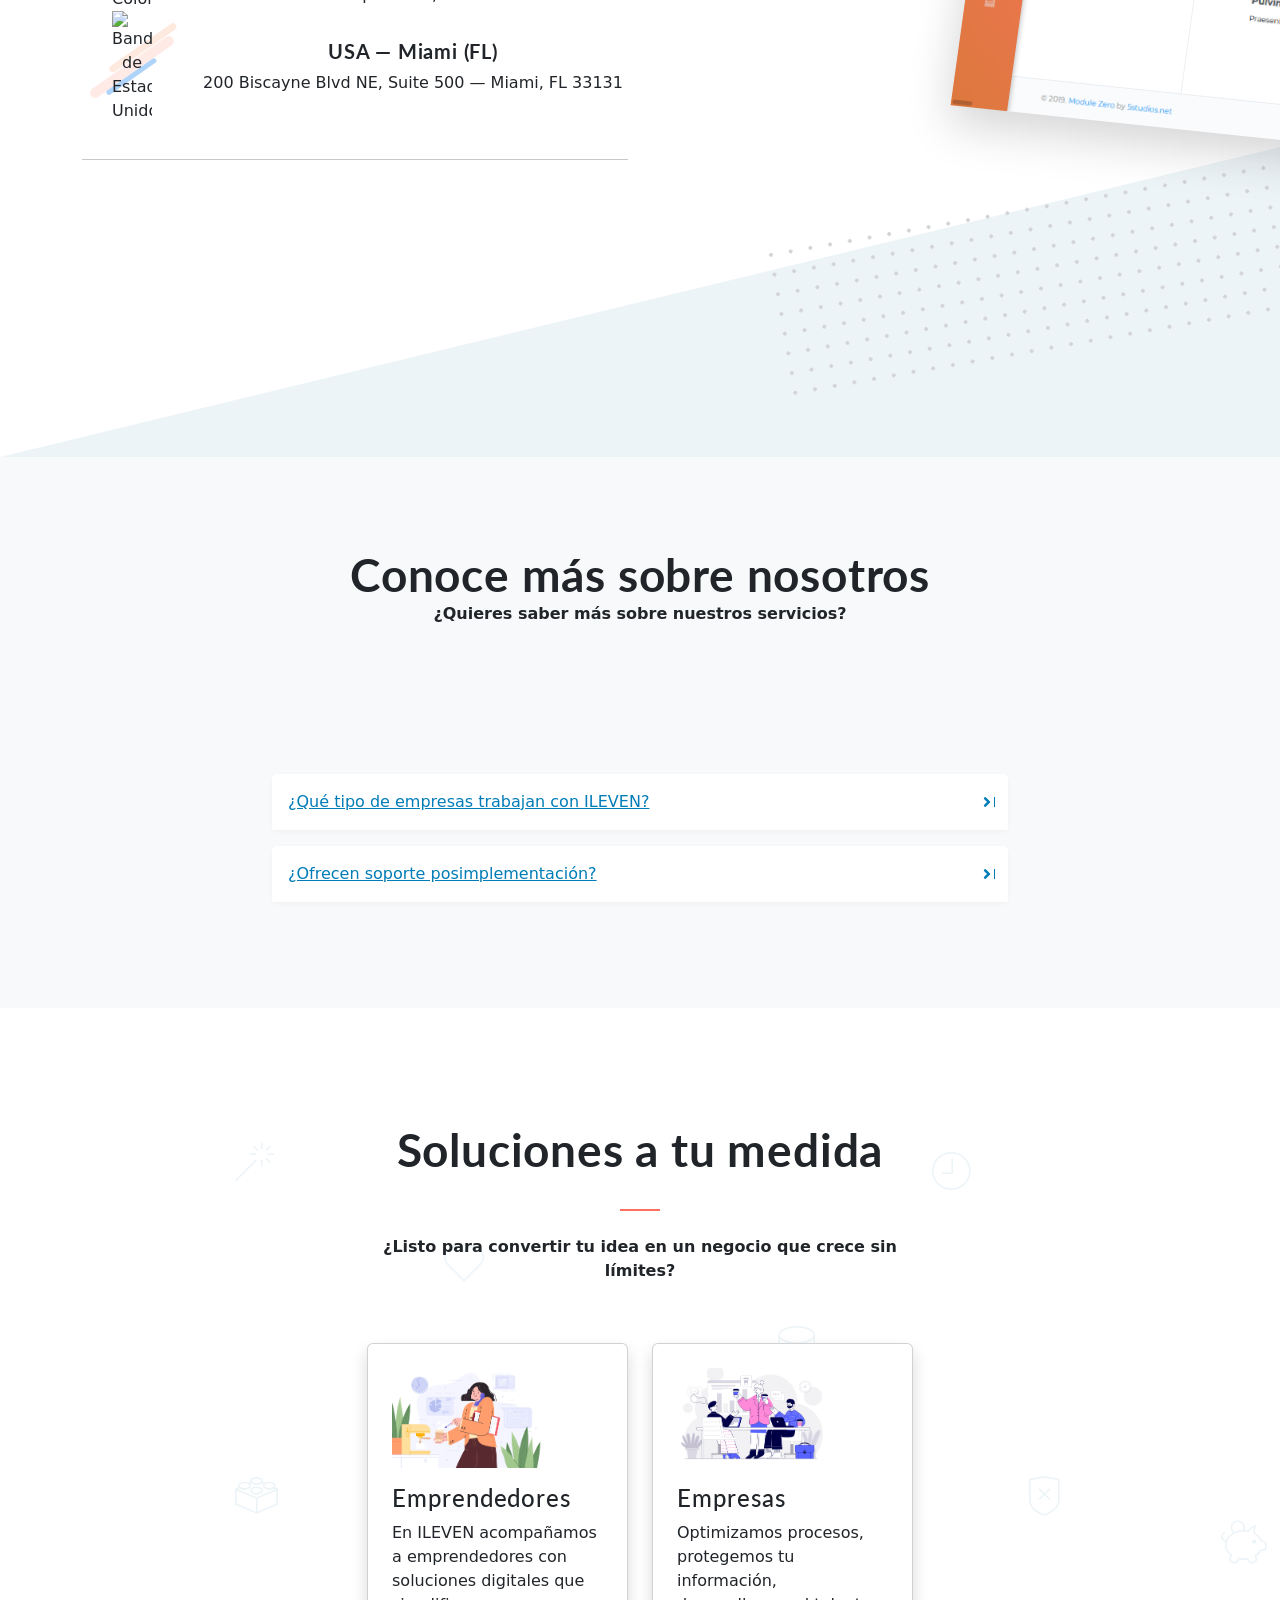
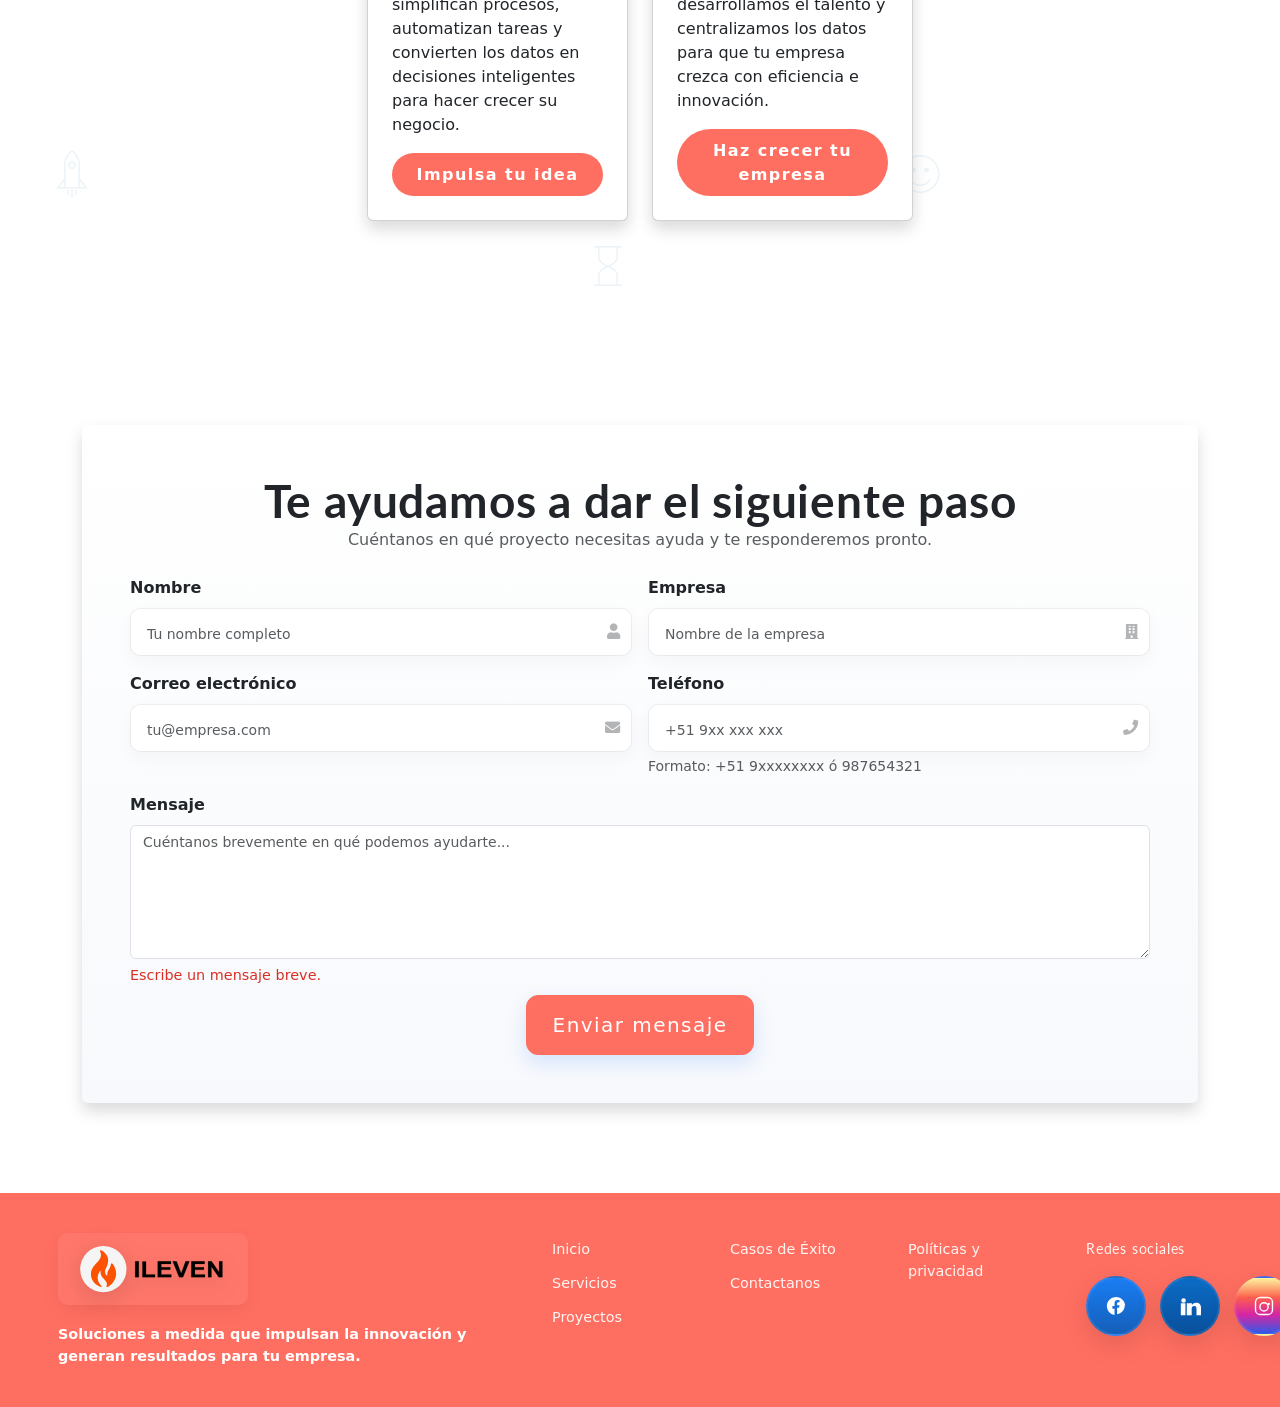
==== commit 510fdbd2: "MEJORAS" ====
--- a/html5/html/Ileven.html
+++ b/html5/html/Ileven.html
@@ -3,7 +3,7 @@
 <head>
     <meta charset="utf-8">
     <!--[if IE]><meta http-equiv="X-UA-Compatible" content="IE=edge" /><![endif]-->
-    <title>ILEVEN</title>
+    <title>ILEVEN GROUP</title>
     <meta name="description" content="">
     <meta name="viewport" content="width=device-width, initial-scale=1">
     <meta name="description" content="ILEVEN: soluciones de software, integraciones y gestión de talento para optimizar procesos y mejorar KPIs. Cotiza ahora.">
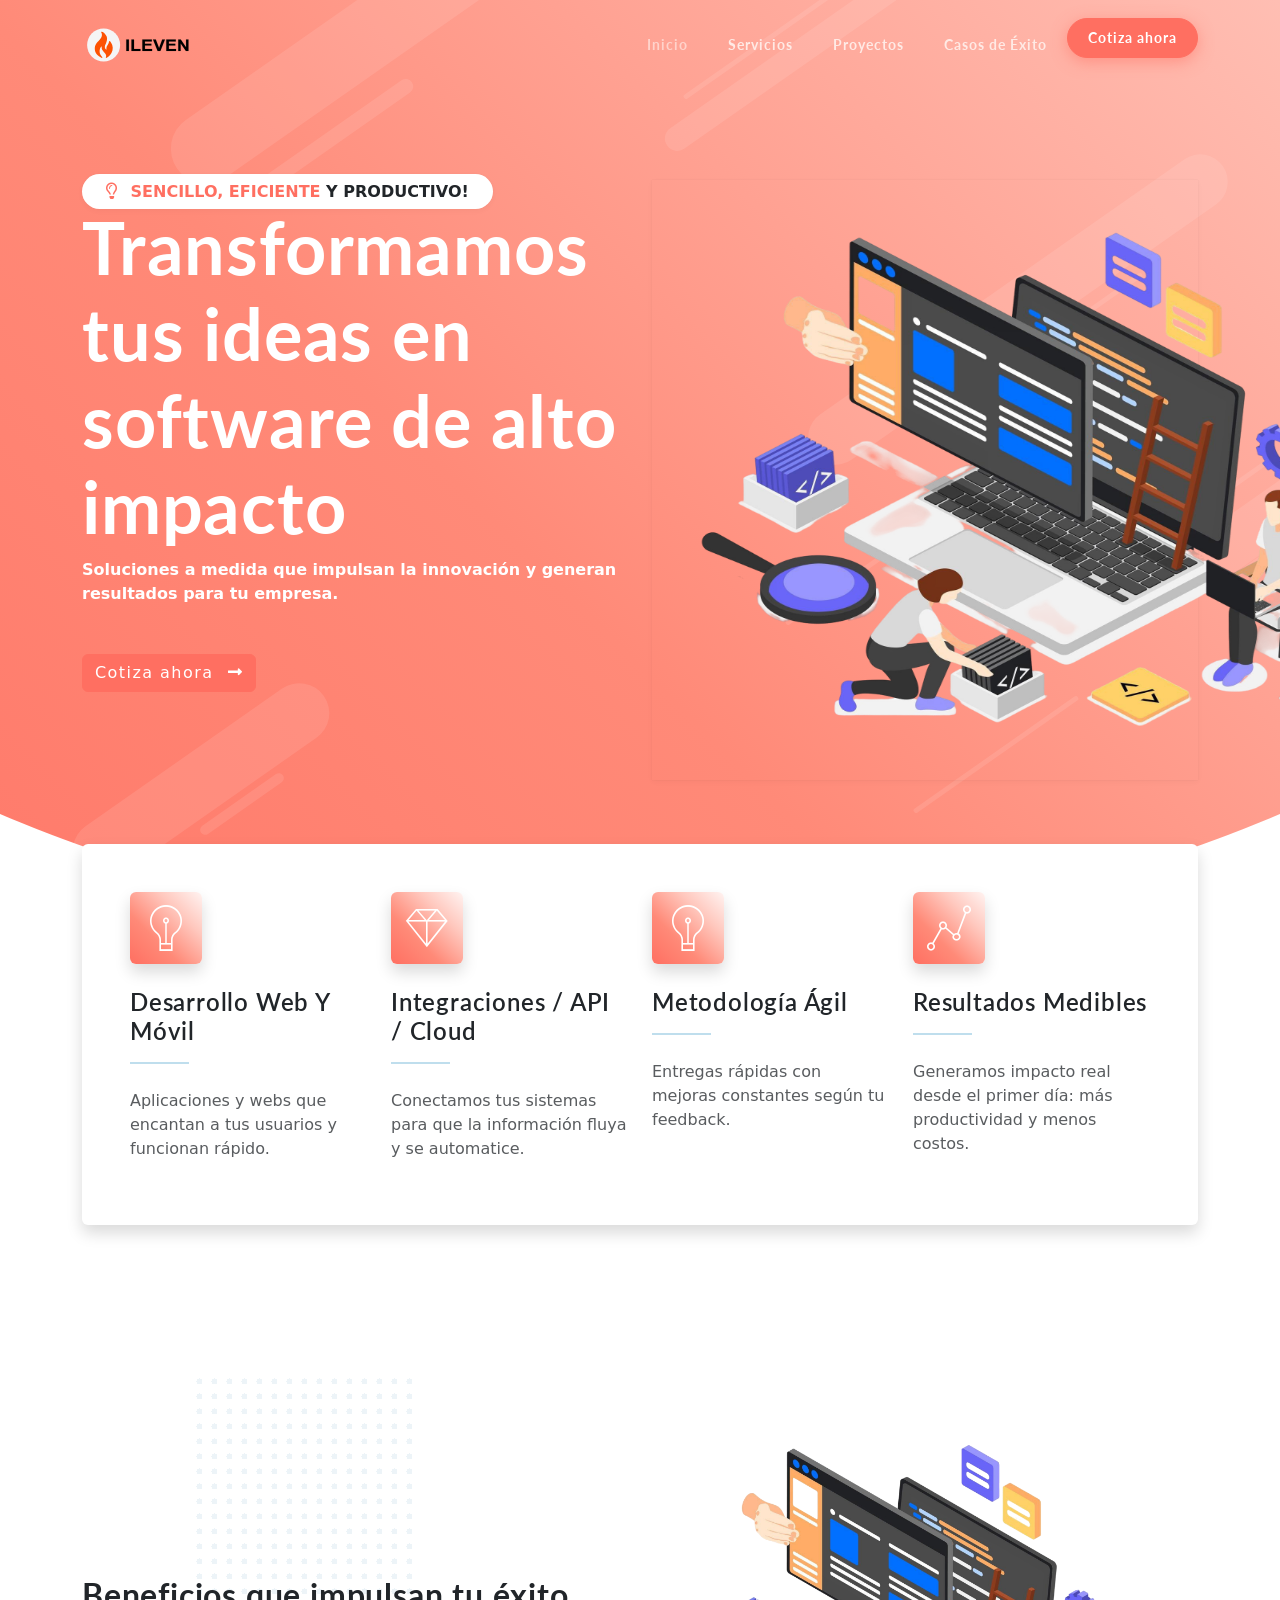
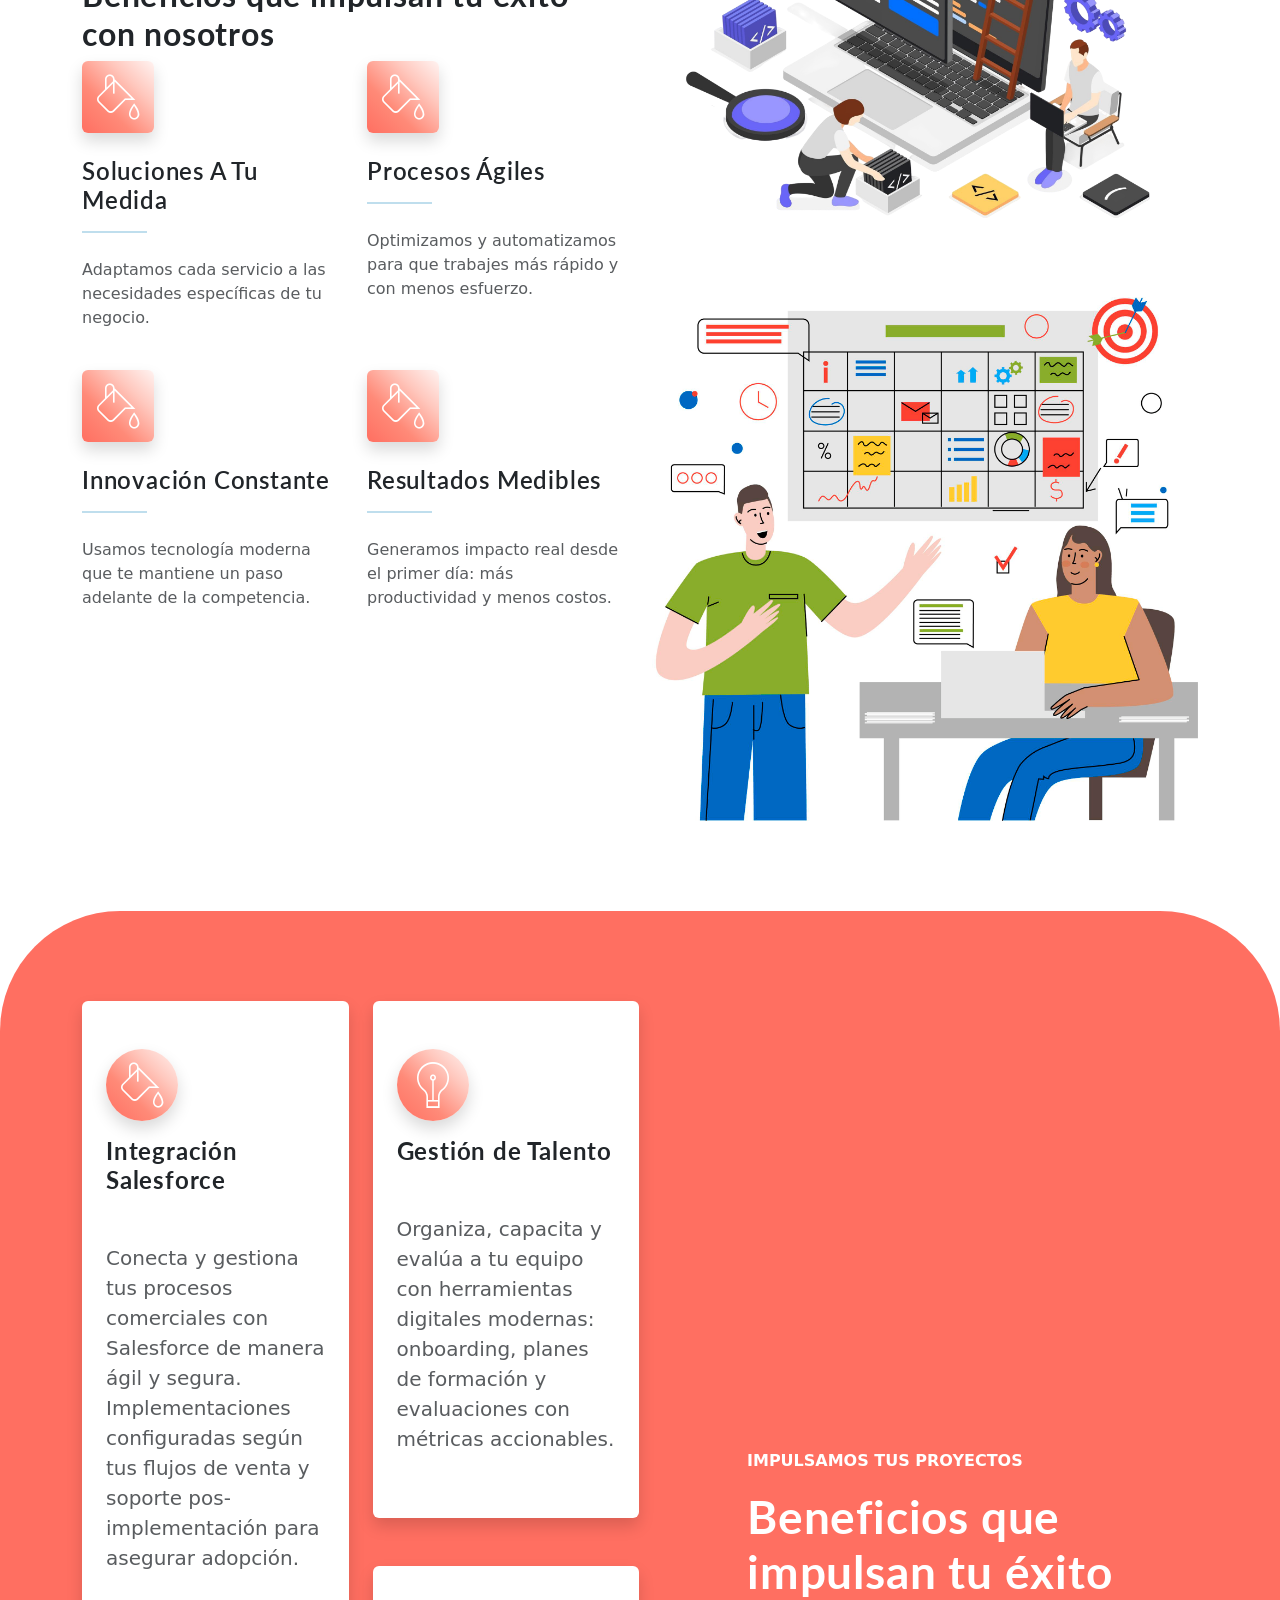
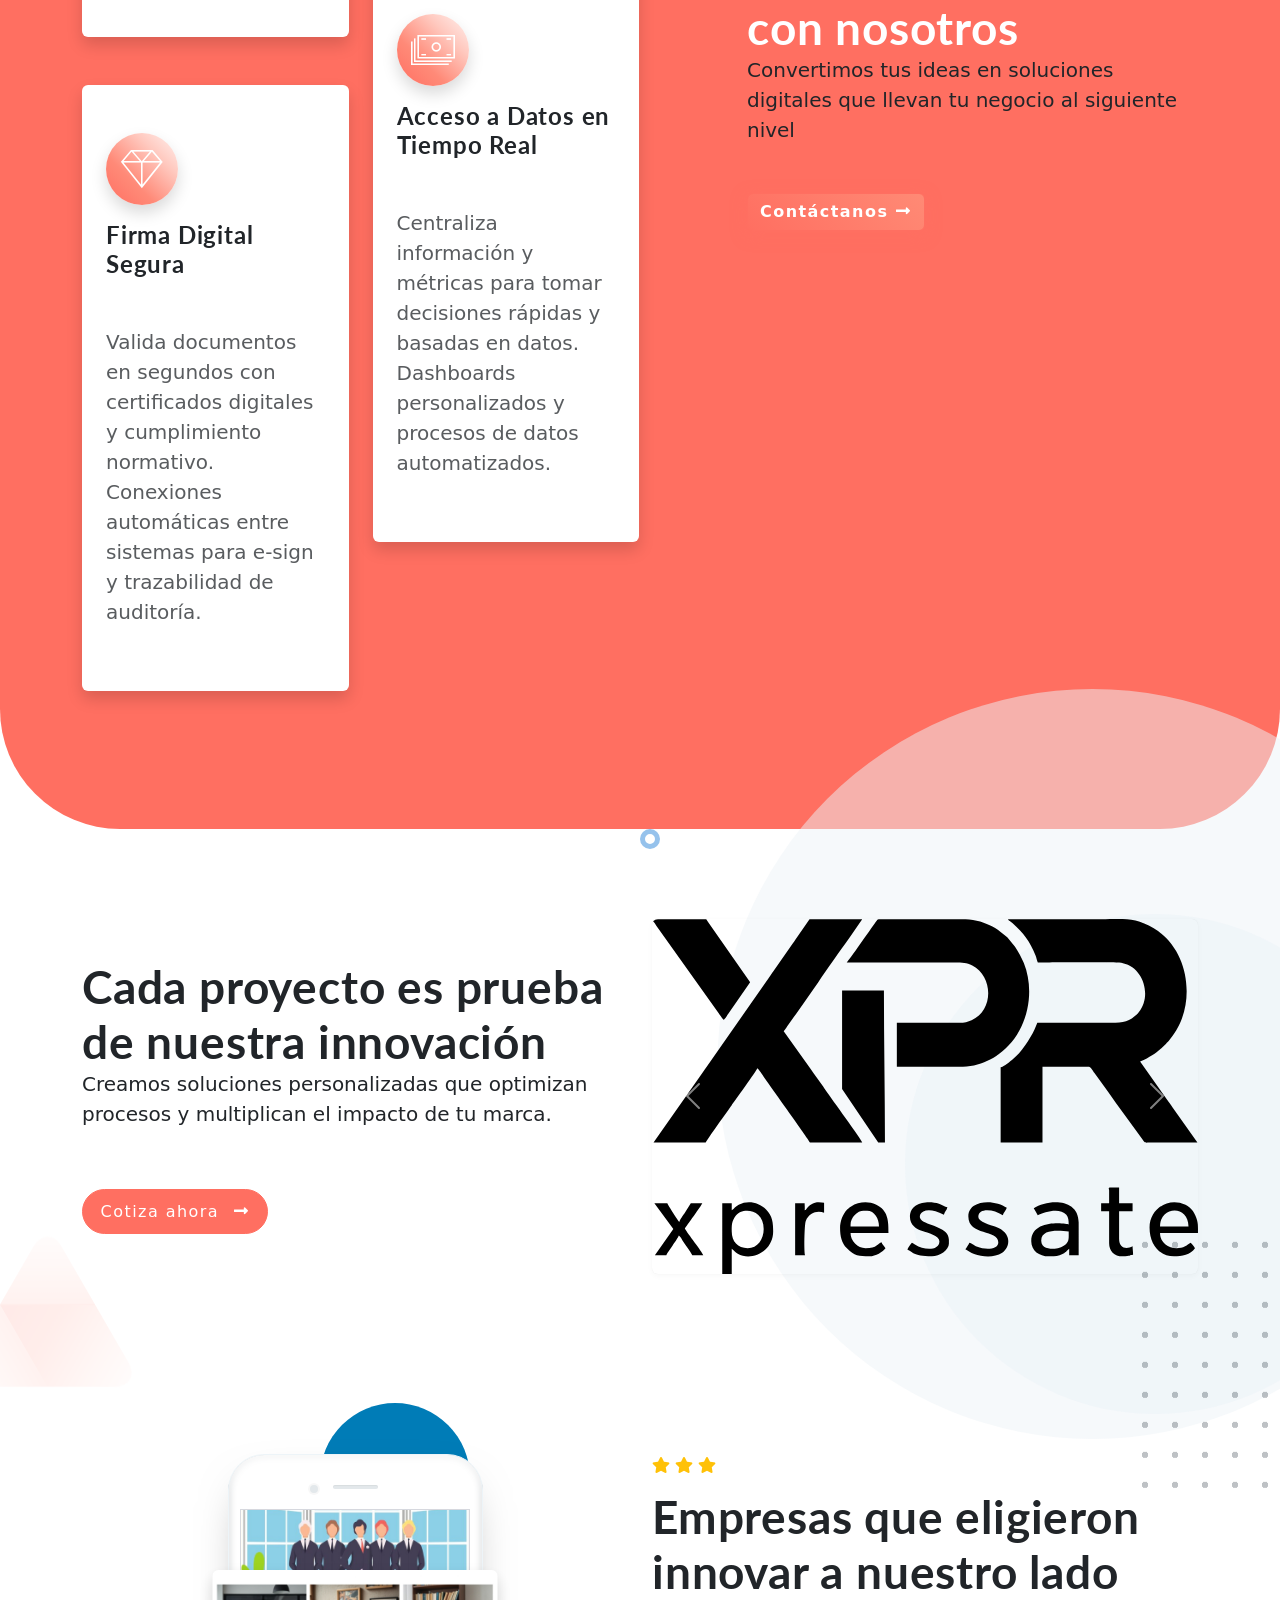
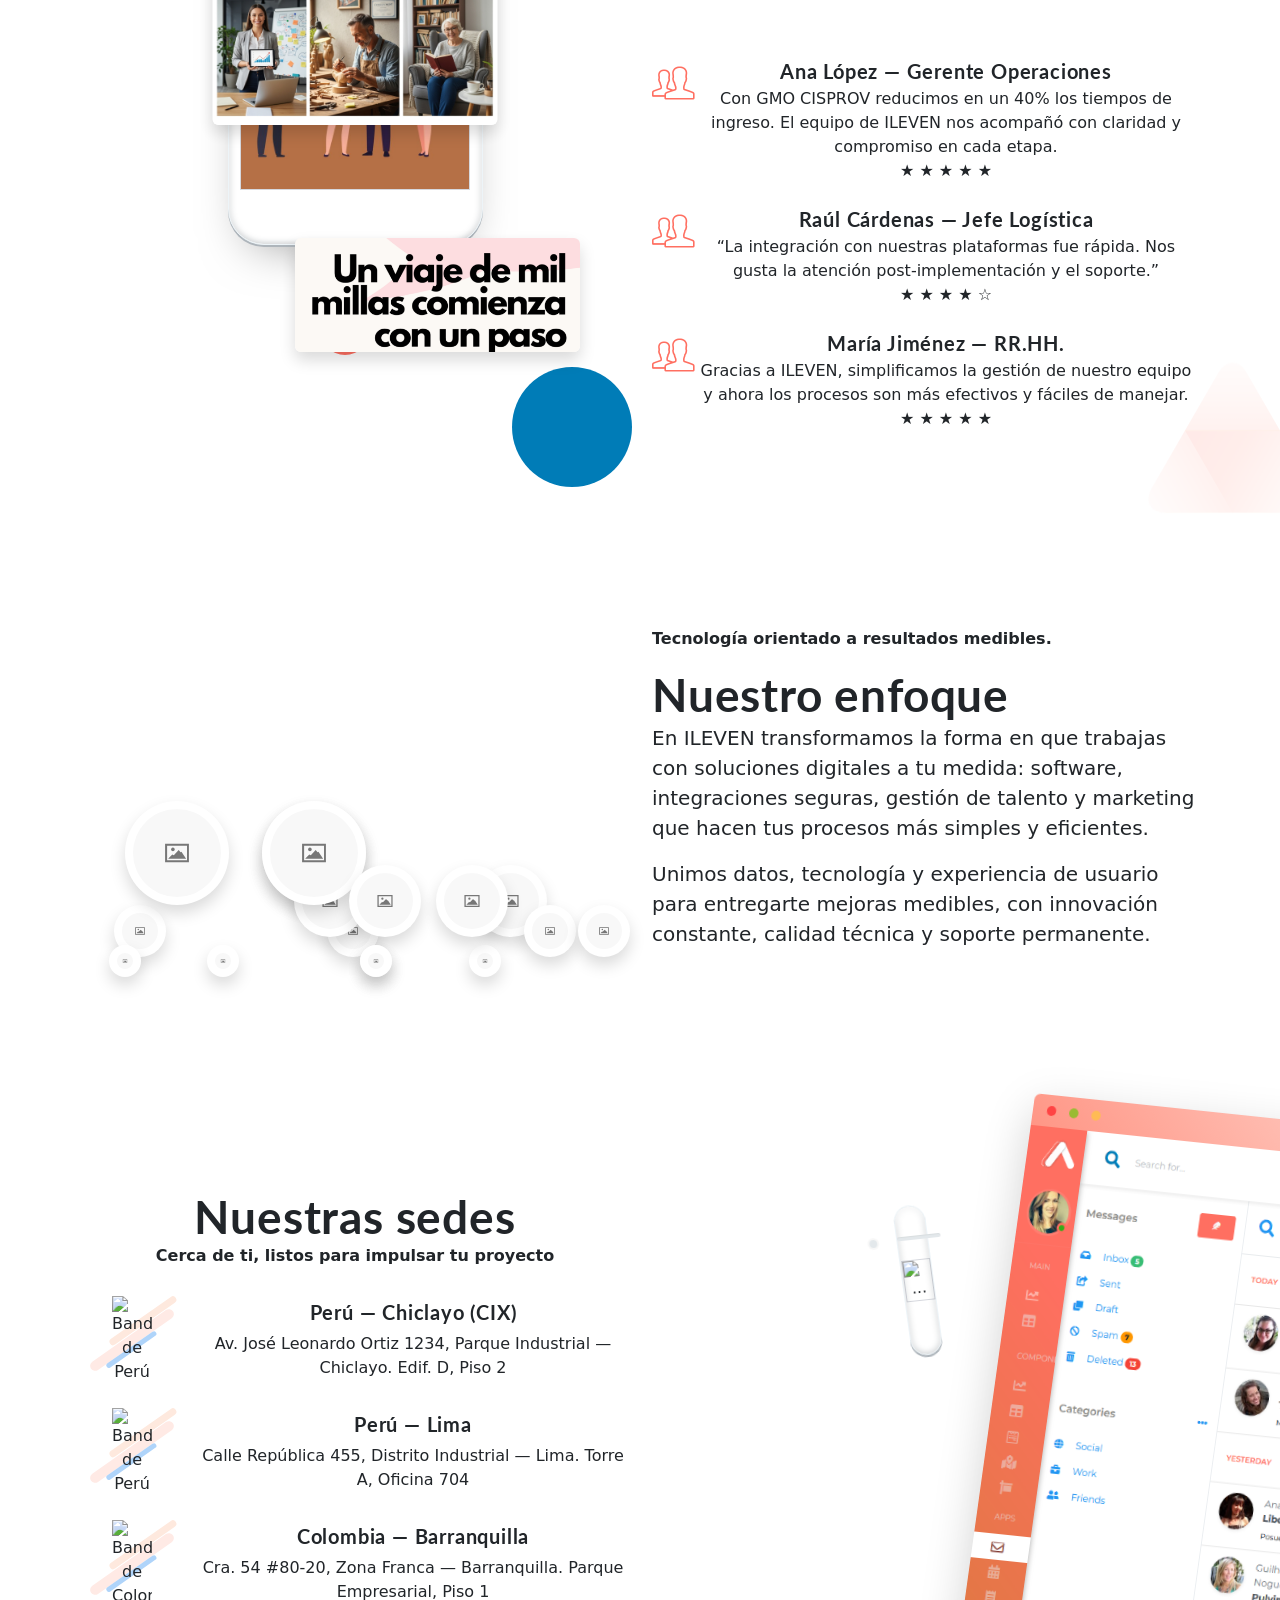
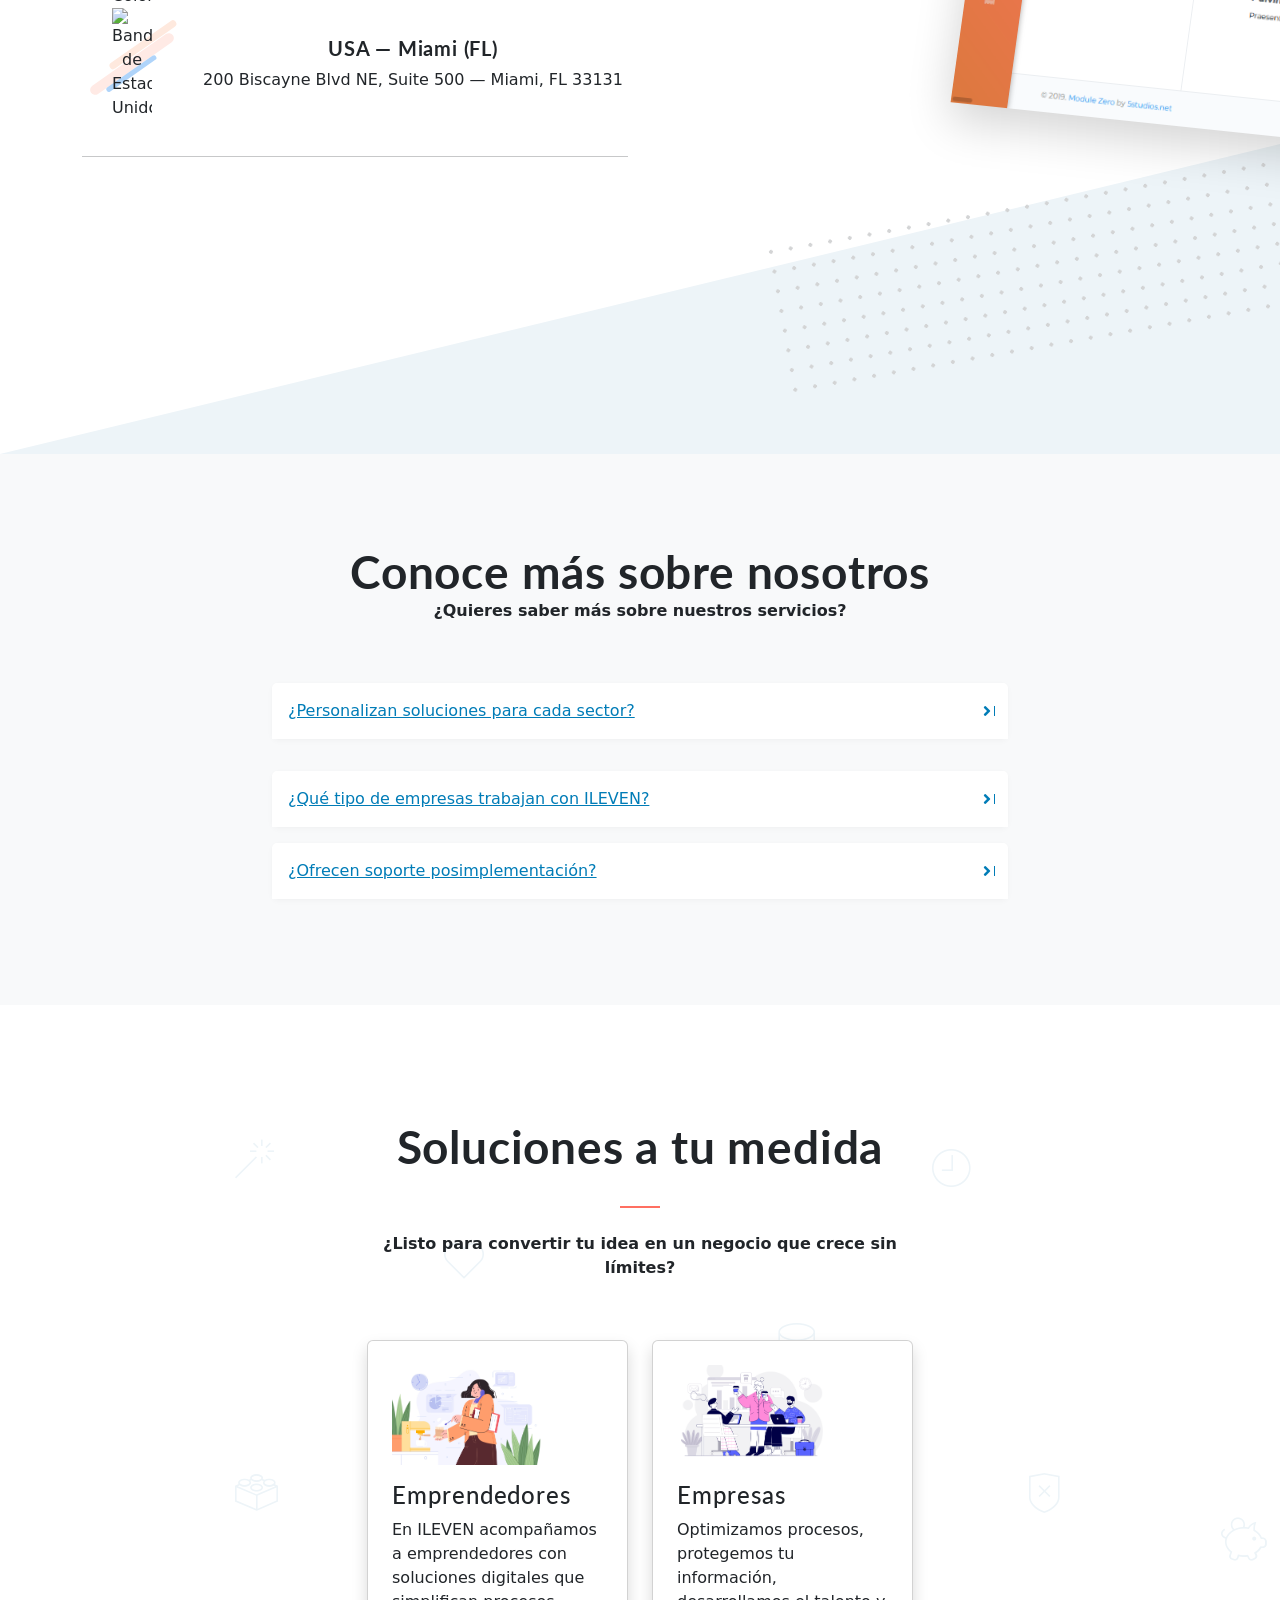
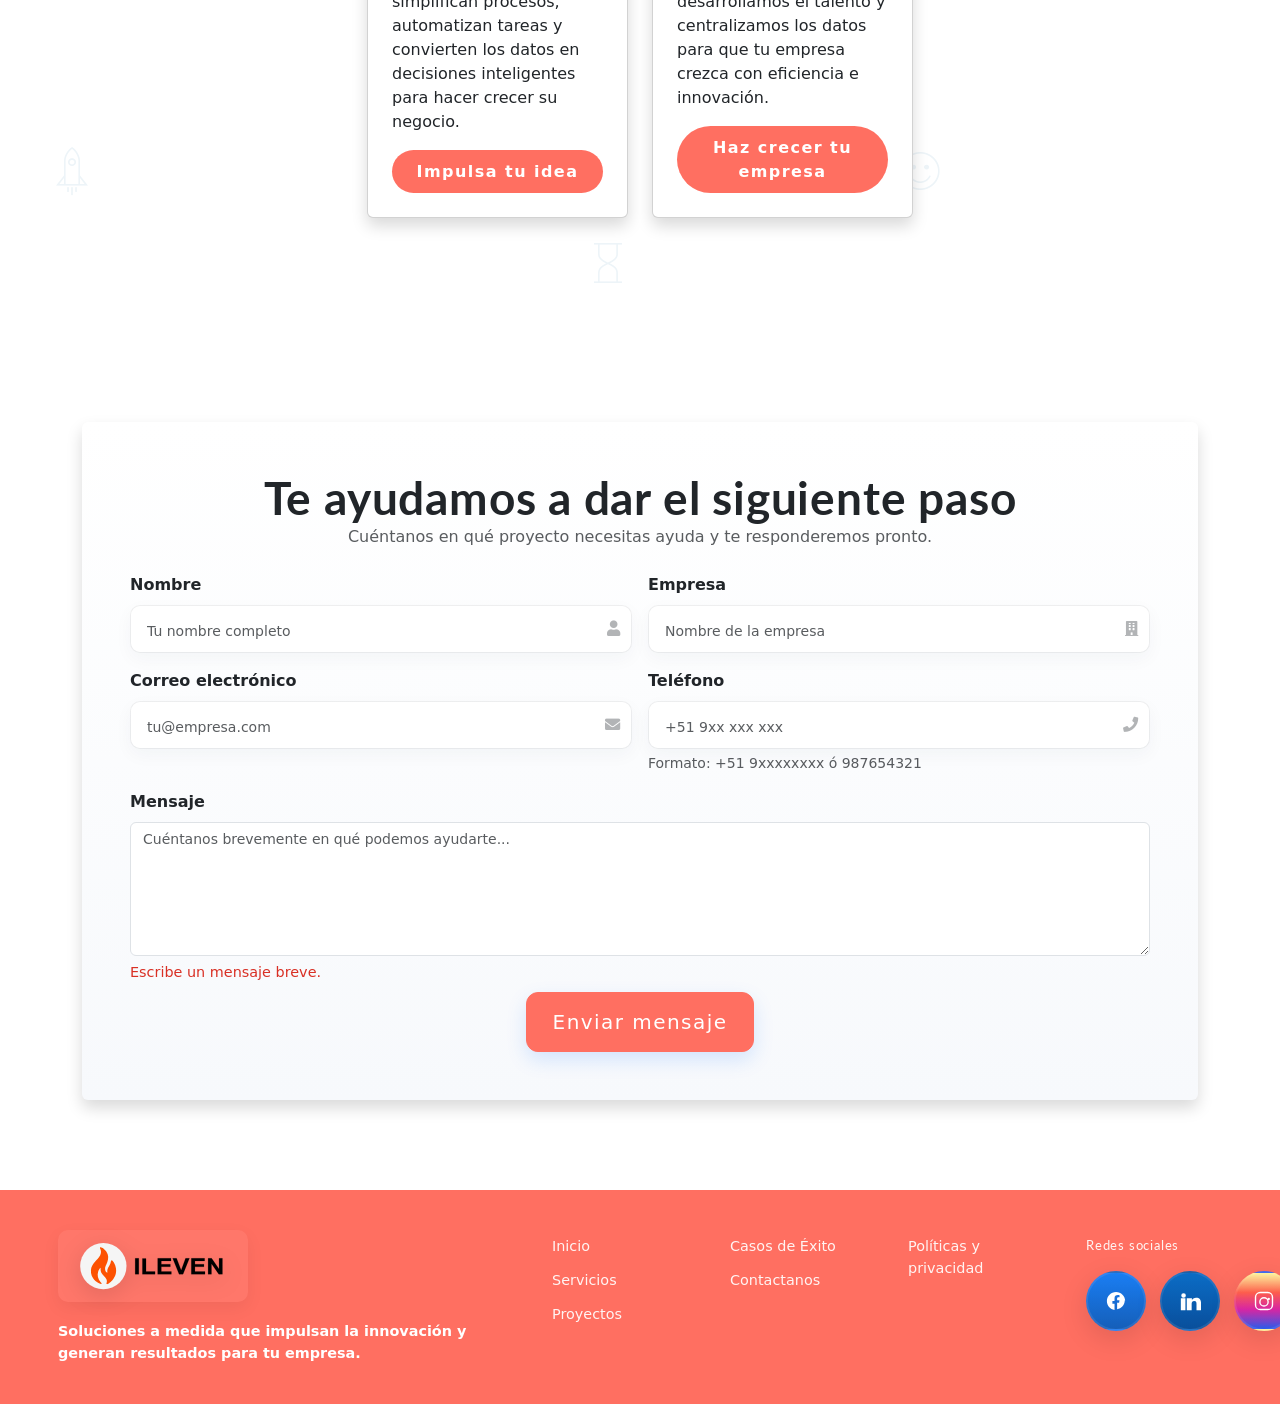
==== commit 86dd33c8: "cambios" ====
--- a/html5/html/Ileven.html
+++ b/html5/html/Ileven.html
@@ -21,6 +21,11 @@
     <link rel="stylesheet" href="css/odometer-theme-minimal.css">
     <link rel="stylesheet" href="css/swiper.css">
     <link rel="stylesheet" href="css/laapp.css">
+
+    <style>
+      /* pequeño ajuste: cuando hacemos focus por JS para accesibilidad */
+      .focus-target { outline: none; }
+    </style>
 </head>
 <body>
 <!--[if lt IE 8]>
@@ -29,15 +34,15 @@
 
 
     <!-- Main Navigation -->
-<nav class="navbar navbar-expand-md main-nav navigation fixed-top sidebar-left">
+<nav class="navbar navbar-expand-md main-nav navigation fixed-top sidebar-left" id="siteNavbar">
     <div class="container">
-    <button class="navbar-toggler" type="button">
+    <button class="navbar-toggler" type="button" data-bs-toggle="collapse" data-bs-target="#main-navbar" aria-controls="main-navbar" aria-expanded="false" aria-label="Toggle navigation">
         <span class="icon-bar"></span>
         <span class="icon-bar"></span>
         <span class="icon-bar"></span>
     </button>
 
-    <a href="#main" class="navbar-brand">
+    <a href="#home" class="navbar-brand">
         
             <img src="img/LOGO.svg" alt="Laapp" class="logo logo-sticky d-block d-md-none">
             <img src="img/LOGO.svg" alt="Laapp" class="logo d-none d-md-block">
@@ -55,7 +60,7 @@
             <li class="nav-item"><a class="nav-link scrollto" href="#home">Inicio</a></li>
             <li class="nav-item"><a class="nav-link scrollto" href="#features">Servicios</a></li>
             <li class="nav-item"><a class="nav-link scrollto" href="#product">Proyectos</a></li>
-            <li class="nav-item"><a class="nav-link scrollto" href="#pricing">Casos de Éxito</a></li>
+            <li class="nav-item"><a class="nav-link scrollto" href="#casos-exito">Casos de Éxito</a></li>
             <!-- Contáctanos convertido en botón -->
             <li class="nav-item">
                 <a class="nav-link scrollto px-4 py-2 contact-btn"
@@ -101,7 +106,7 @@
 <main >
     
     <!-- Alternative 1 Heading -->
-<header class="header alter1-header section text-contrast" id="home">
+<header class="header alter1-header section text-contrast" id="home" tabindex="-1">
     <div class="shapes-container">
         
         
@@ -288,7 +293,7 @@
 
 
     <!-- Powerful Features -->
-<section class="section alter3-features" id="features">
+<section class="section alter3-features" id="features-2">
     <div class="shapes-container">
         <div class="shape shape-ring shape-ring-1">
             <div class="animation animation--rotating"></div>
@@ -473,7 +478,7 @@
 <script src="https://cdn.jsdelivr.net/npm/bootstrap@5.3.3/dist/js/bootstrap.bundle.min.js"></script>
 
      <!-- Features you can't miss -->
-<section class="section features-cant-miss">
+<section class="section features-cant-miss" id="casos-exito">
     <div class="shapes-container overflow-clear">
         <div class="shape shape-circle shape-circle-1">
             <div data-aos="fade-up-left"></div>
@@ -546,7 +551,7 @@
                 </figure>
 
                 <div class="iphone light">
-                    <div class="screen shadow-box">
+                    <div class="screen">
                         <img src="img/FONDO.png" alt="...">
                     </div>
                     <div class="notch"></div>
@@ -1050,20 +1055,6 @@
       showSpinner(true);
 
       // Aquí puedes sustituir la simulación por un fetch() real a tu endpoint.
-      // Ejemplo (descomentar y ajustar URL):
-      /*
-      const data = new FormData(form);
-      fetch('/api/contact', {
-        method: 'POST',
-        body: data
-      })
-      .then(res => res.json())
-      .then(result => {
-         // manejar respuesta real
-      })
-      .catch(err => { // manejar error })
-      .finally(() => showSpinner(false));
-      */
 
       // Simulación de envío (para desarrollo local)
       setTimeout(() => {
@@ -1221,52 +1212,8 @@
     .social-item[data-title]::after{
       content: attr(data-title);
       position: absolute;
-      bottom: calc(var(--social-size) + 10px);
-      left: 50%;
-      transform: translateX(-50%) translateY(6px);
-      background: rgba(0,0,0,0.75);
-      color: #fff;
-      font-size:13px;
-      padding:6px 9px;
-      border-radius:8px;
-      white-space:nowrap;
-      opacity:0;
-      pointer-events:none;
-      transition: opacity 160ms ease, transform 160ms ease;
-      z-index: 50;
     }
-    .social-item:hover[data-title]::after,
-    .social-item:focus-within[data-title]::after{
-      opacity:1;
-      transform: translateX(-50%) translateY(0);
-    }
-
-    /* ripple */
-    .ripple{
-      position:absolute;
-      border-radius:50%;
-      transform:scale(0);
-      opacity:0.26;
-      pointer-events:none;
-      background: rgba(255,255,255,0.95);
-      transition: transform 420ms ease, opacity 420ms ease;
-      will-change: transform, opacity;
-      z-index: 9;
-    }
-
-    @media (prefers-reduced-motion: reduce){
-      .social-btn, .social-btn::after, .social-item[data-title]::after{ transition: none !important; transform: none !important; }
-    }
-
-    @media (max-width:720px){
-      :root{ --social-size: var(--social-size-mobile); --social-gap:12px; }
-      .site-footer{ padding: 24px 0; }
-      .site-footer .col-md-4, .site-footer .col-md-2 { flex: 1 1 100%; }
-      .social-item[data-title]::after{ display:none; }
-    }
-
-    .site-footer .bottom-row{ border-top: 1px solid rgba(255,255,255,0.08); margin-top:24px; padding-top:14px; }
-    .site-footer .small{ font-size:14px; color: rgba(255,255,255,0.88); }
+    /* tooltip styles continued below in the next chunk */
   </style>
 
   <div class="container">
@@ -1305,7 +1252,7 @@
         <nav class="social-nav" aria-label="Redes sociales de 5studios">
           <ul class="social-list" role="list">
             <!-- Facebook -->
-            <li class="social-item" role="listitem" data-title="Facebook" tabindex="0">
+            <li class="social-item" role="listitem" tabindex="0">
               <a href="https://facebook.com/5studios.net"
                  target="_blank"
                  rel="noopener noreferrer"
@@ -1320,7 +1267,7 @@
             </li>
 
             <!-- LinkedIn -->
-            <li class="social-item" role="listitem" data-title="LinkedIn" tabindex="0">
+            <li class="social-item" role="listitem"  tabindex="0">
               <a href="https://linkedin.com/company/5studios"
                  target="_blank"
                  rel="noopener noreferrer"
@@ -1336,7 +1283,7 @@
 
             <!-- Instagram: same structure — circle background + symbol inside (NO disc, NO rotation) -->
             <!-- Instagram -->
-<li class="social-item" role="listitem" data-title="Instagram" tabindex="0">
+<li class="social-item" role="listitem" tabindex="0">
   <a href="https://instagram.com/5studios"
      target="_blank"
      rel="noopener noreferrer"
@@ -1411,14 +1358,10 @@
   </script>
 </footer>
 
-
-
-
-
-
 <!-- Iconos Font Awesome -->
 <script src="https://kit.fontawesome.com/a076d05399.js" crossorigin="anonymous"></script>
 
+<!-- Your original JS files (kept) -->
 <script src="js/jquery.js"></script>
 <script src="js/popper.js"></script>
 <script src="js/bootstrap.bundle.js"></script>
@@ -1436,5 +1379,99 @@
 <script src="js/scrollspy.js"></script>
 <script src="js/site.js"></script>
 
+<!-- ======= NUEVO SCRIPT: Scroll suave con offset, cierre de menú móvil y activo ======= -->
+<script>
+(function () {
+  // select links that should scroll (your nav uses .scrollto)
+  const links = document.querySelectorAll('.nav-link.scrollto, .contact-btn, .btn.contact-btn, .more-link');
+  const navbar = document.getElementById('siteNavbar');
+  const COLLAPSE_ID = 'main-navbar';
+
+  function getOffset() {
+    if (!navbar) return 0;
+    return Math.round(navbar.getBoundingClientRect().height) + 8; // 8px margin
+  }
+
+  function scrollToHash(hash) {
+    if (!hash) return;
+    const target = document.querySelector(hash);
+    if (!target) return;
+    const offset = getOffset();
+    const rect = target.getBoundingClientRect();
+    const top = window.scrollY + rect.top - offset;
+    window.scrollTo({ top: Math.max(0, Math.round(top)), behavior: 'smooth' });
+    // accessibility: focus target
+    target.setAttribute('tabindex', '-1');
+    target.classList.add('focus-target');
+    setTimeout(() => { try { target.focus({ preventScroll: true }); } catch(e){} }, 450);
+  }
+
+  function closeMobileMenu() {
+    const collapseEl = document.getElementById(COLLAPSE_ID);
+    if (!collapseEl) return;
+    try {
+      const bs = bootstrap.Collapse.getInstance(collapseEl);
+      if (bs && collapseEl.classList.contains('show')) bs.hide();
+    } catch (err) {
+      // if not available, try to remove 'show'
+      collapseEl.classList.remove('show');
+    }
+  }
+
+  function setActiveLink(hash) {
+    document.querySelectorAll('.nav-link').forEach(a => a.classList.remove('active'));
+    const sel = `.nav-link[href="${hash}"]`;
+    const el = document.querySelector(sel);
+    if (el) el.classList.add('active');
+  }
+
+  links.forEach(link => {
+    link.addEventListener('click', function (e) {
+      const href = this.getAttribute('href') || this.getAttribute('data-target') || '';
+      // allow buttons like contact-btn using href="#trial" or data-target
+      let hash = '';
+      if (href.startsWith('#')) hash = href;
+      else if (this.dataset && this.dataset.target) hash = '#' + this.dataset.target;
+
+      if (hash) {
+        e.preventDefault();
+        scrollToHash(hash);
+        closeMobileMenu();
+        setActiveLink(hash);
+        // update URL
+        history.replaceState(null, '', hash);
+      }
+    }, { passive: false });
+  });
+
+  // If page loads with a hash, scroll to it using offset
+  window.addEventListener('load', function () {
+    const h = location.hash;
+    if (h) {
+      // small timeout to allow layout and navbar to settle
+      setTimeout(() => { scrollToHash(h); setActiveLink(h); }, 120);
+    } else {
+      // default mark home as active
+      setActiveLink('#home');
+    }
+  });
+
+  // Optional: observe sections to update active link when scrolling manually
+  const sections = document.querySelectorAll('main > section, main > header, section[id]');
+  if ('IntersectionObserver' in window) {
+    const obs = new IntersectionObserver((entries) => {
+      entries.forEach(entry => {
+        if (entry.isIntersecting) {
+          const id = entry.target.id ? '#' + entry.target.id : null;
+          if (id) setActiveLink(id);
+        }
+      });
+    }, { root: null, rootMargin: '-40% 0px -40% 0px', threshold: 0.1 });
+    sections.forEach(s => { if (s.id) obs.observe(s); });
+  }
+
+})();
+</script>
+
 </body>
 </html>
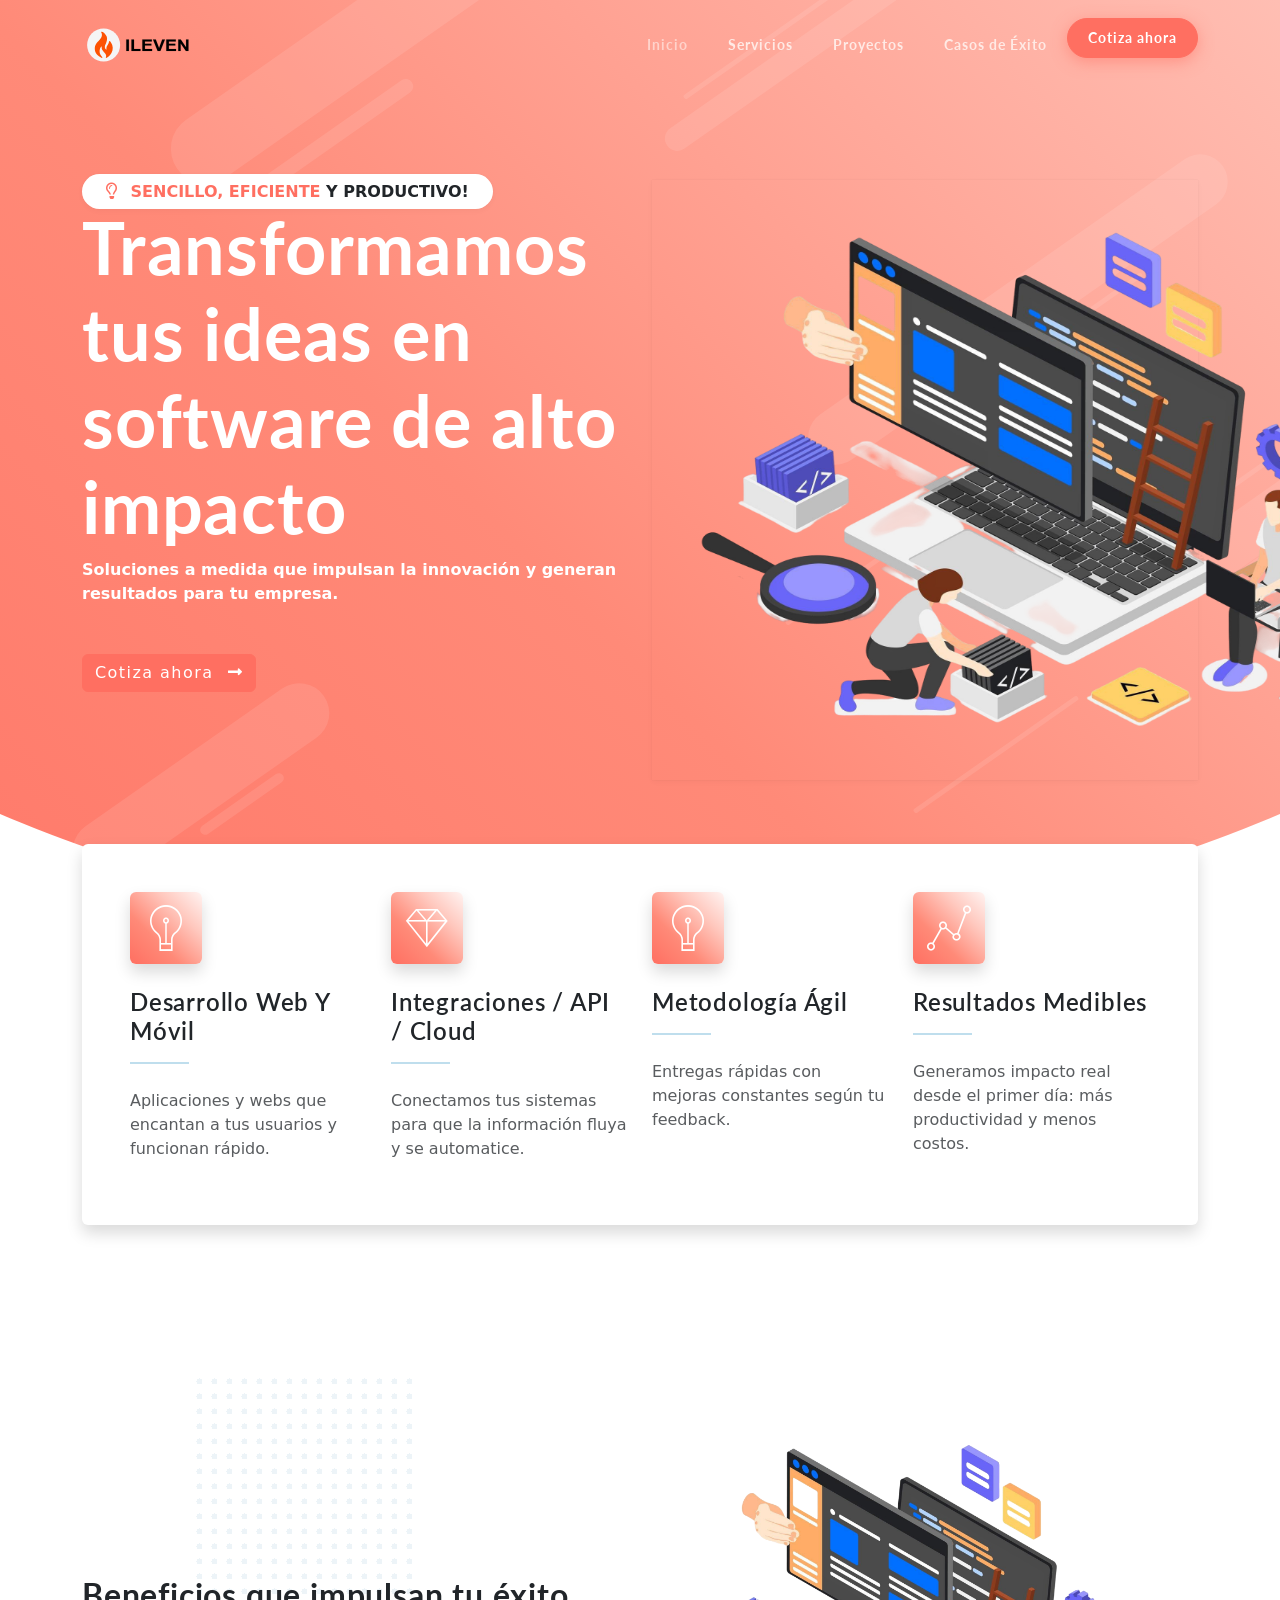
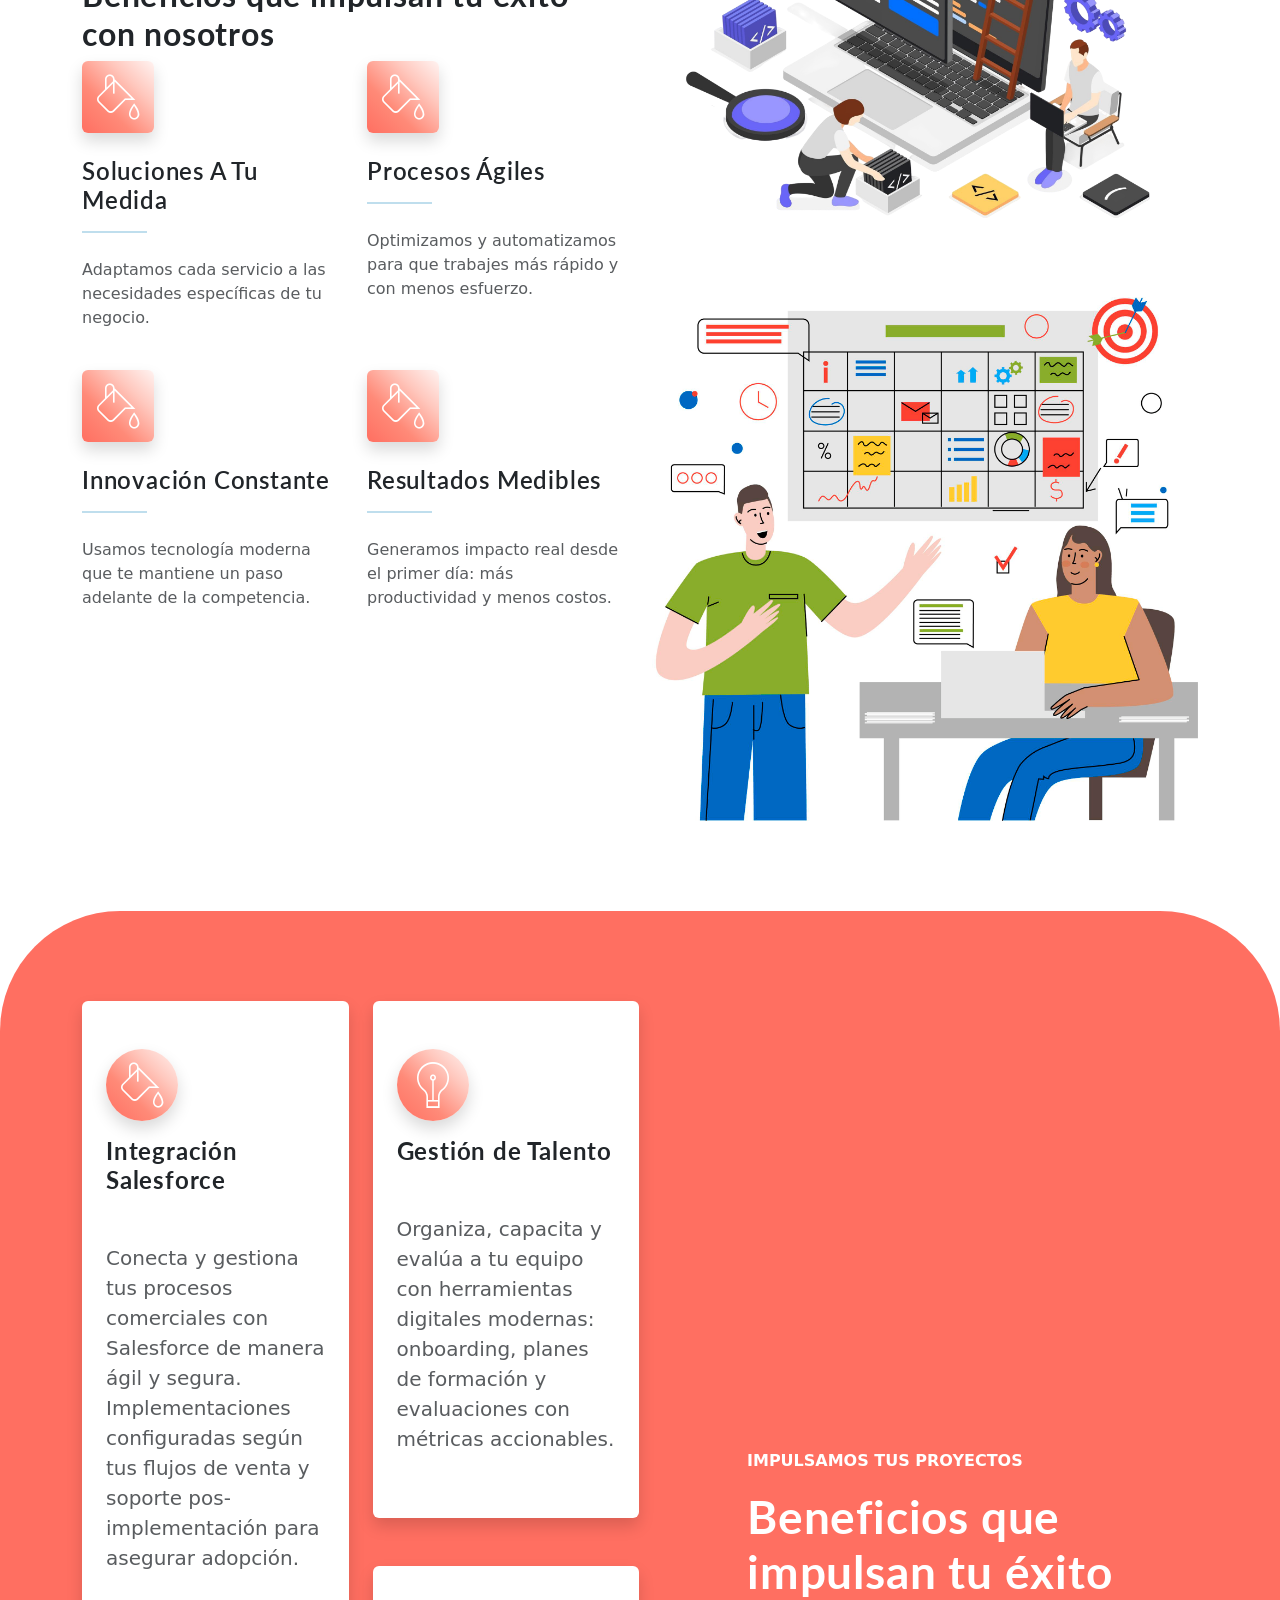
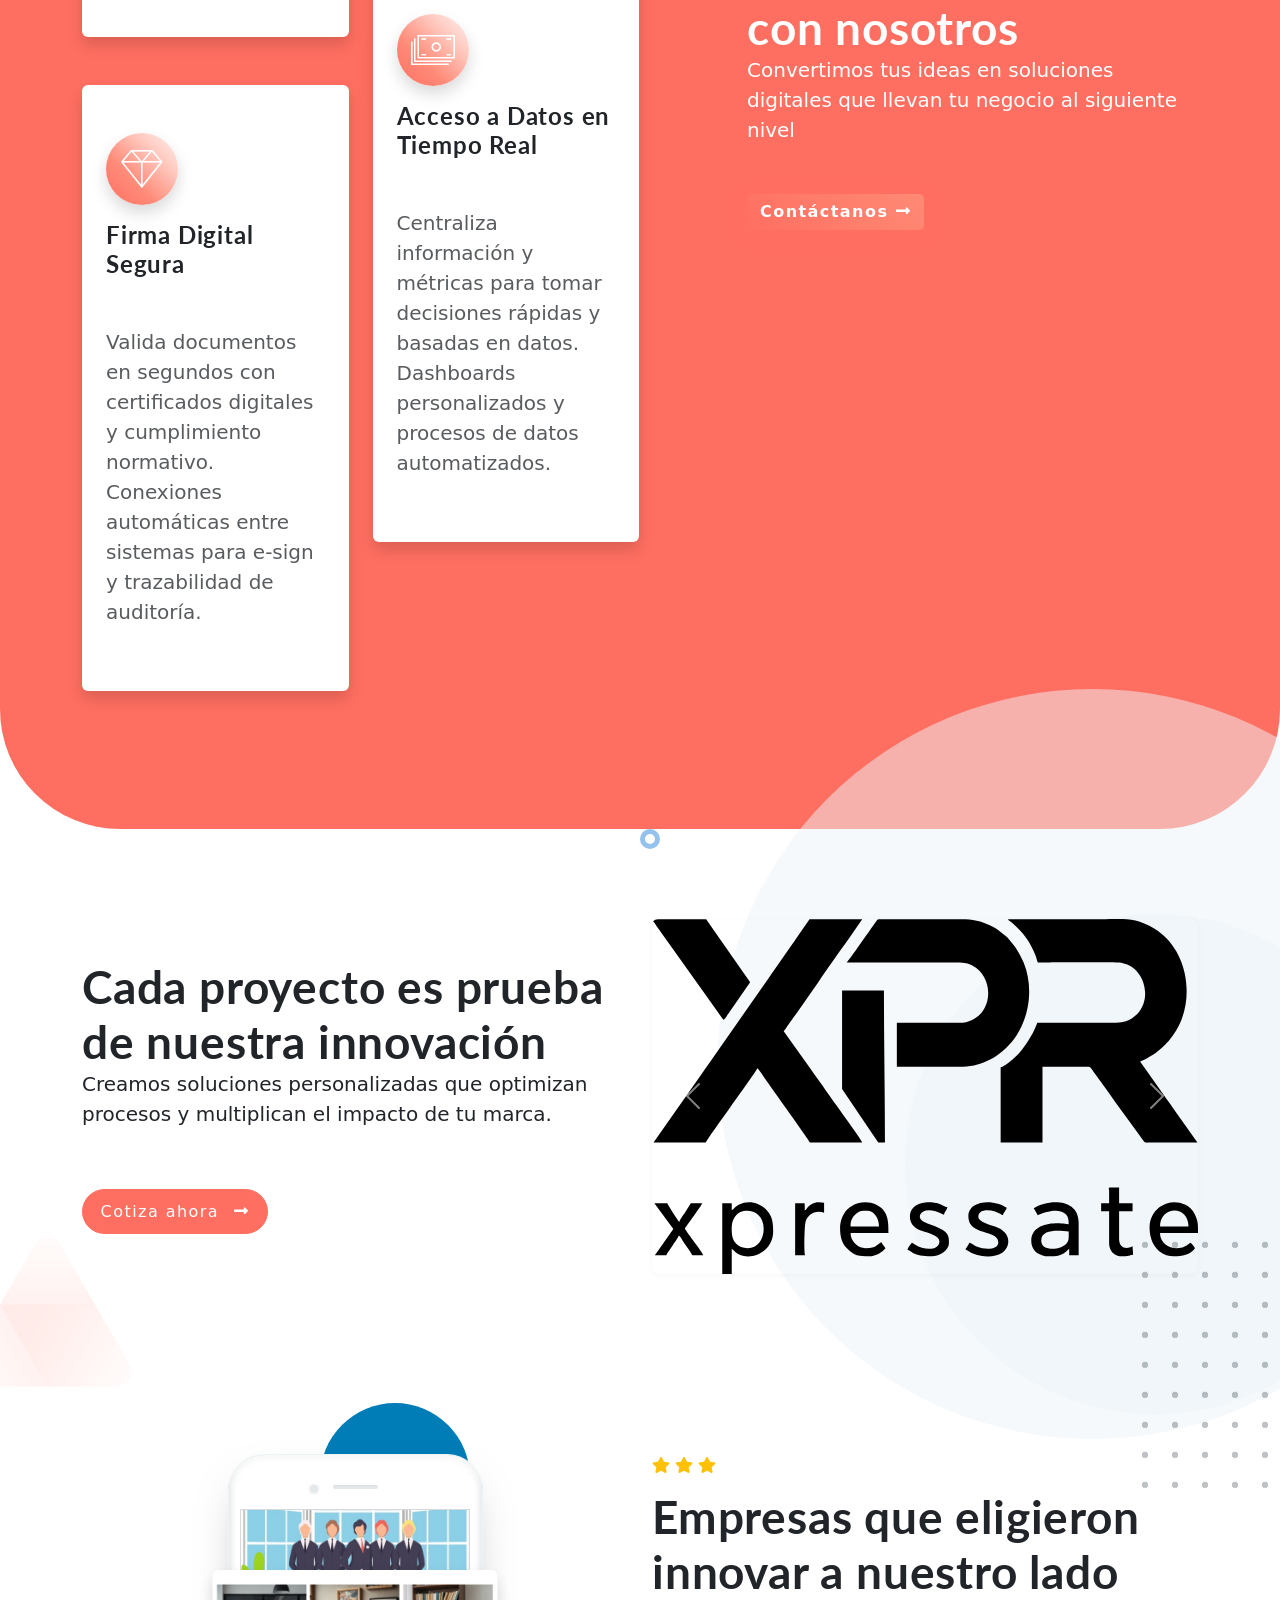
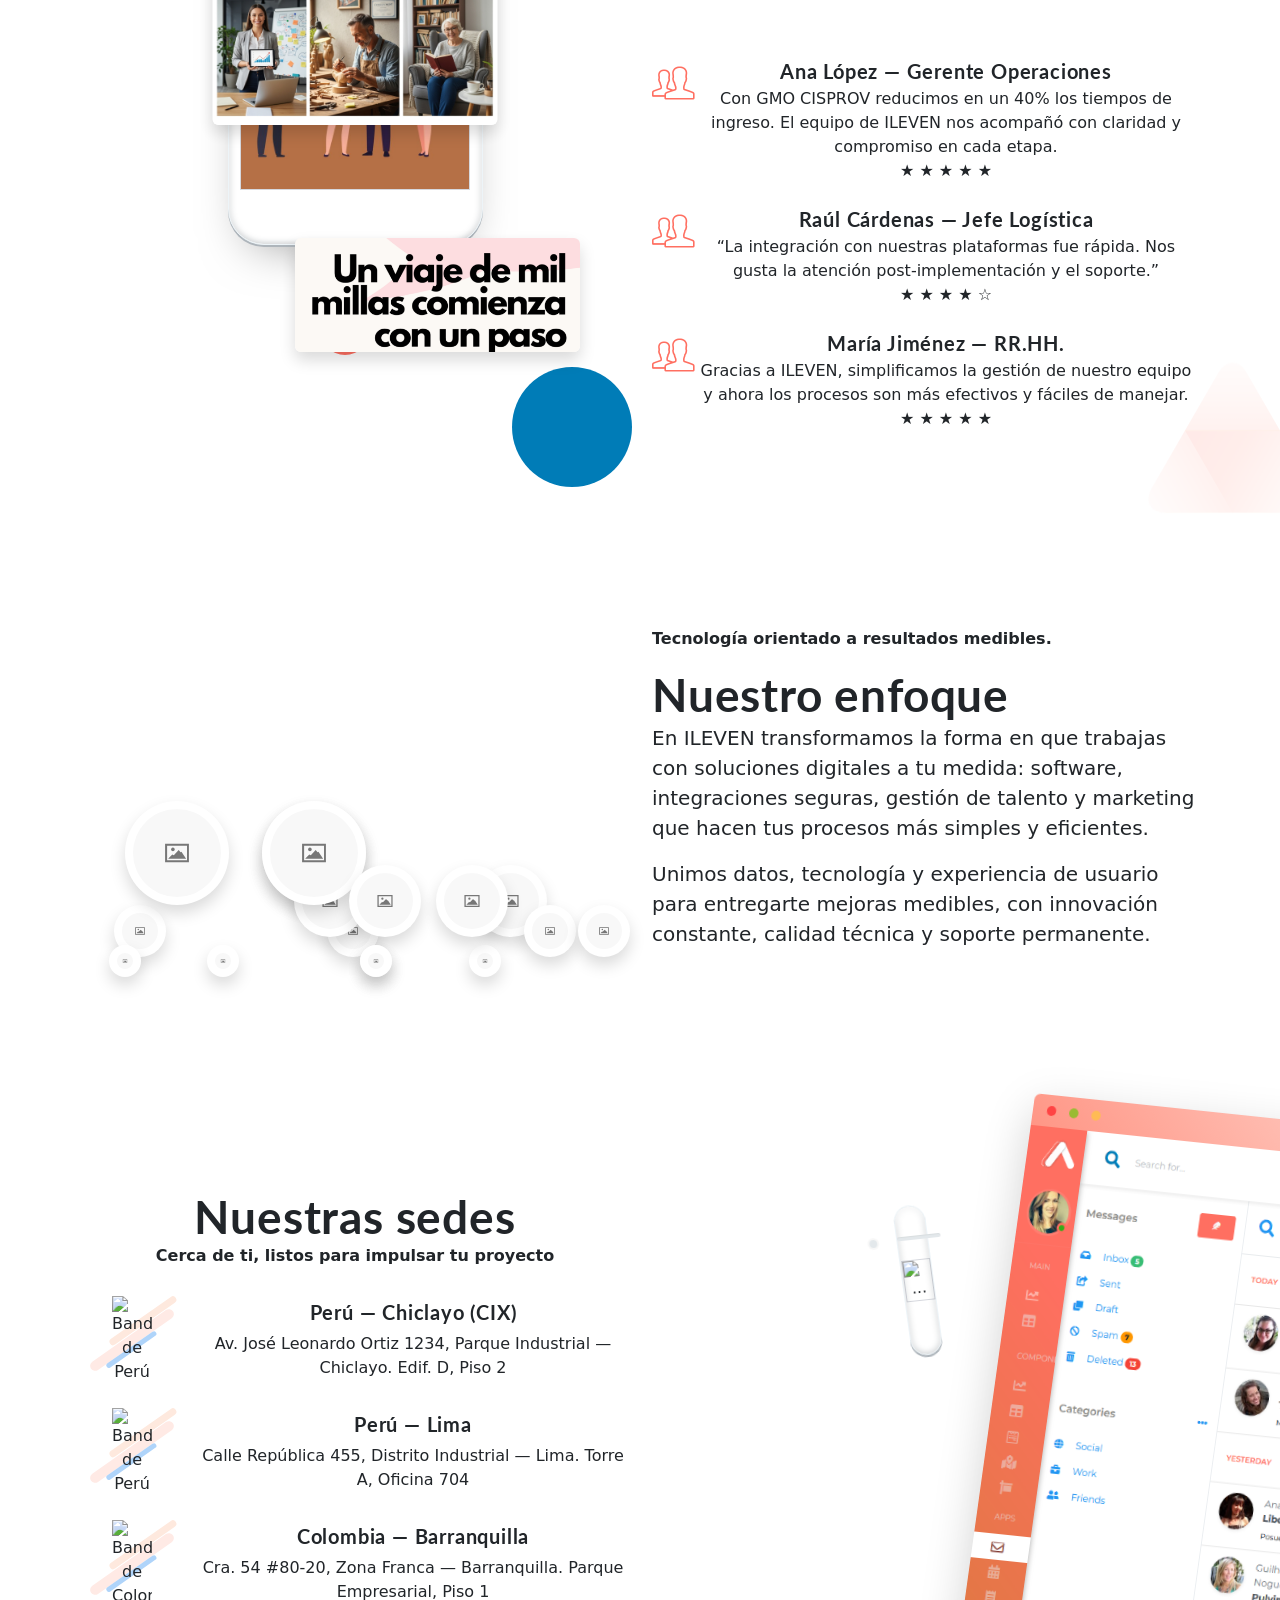
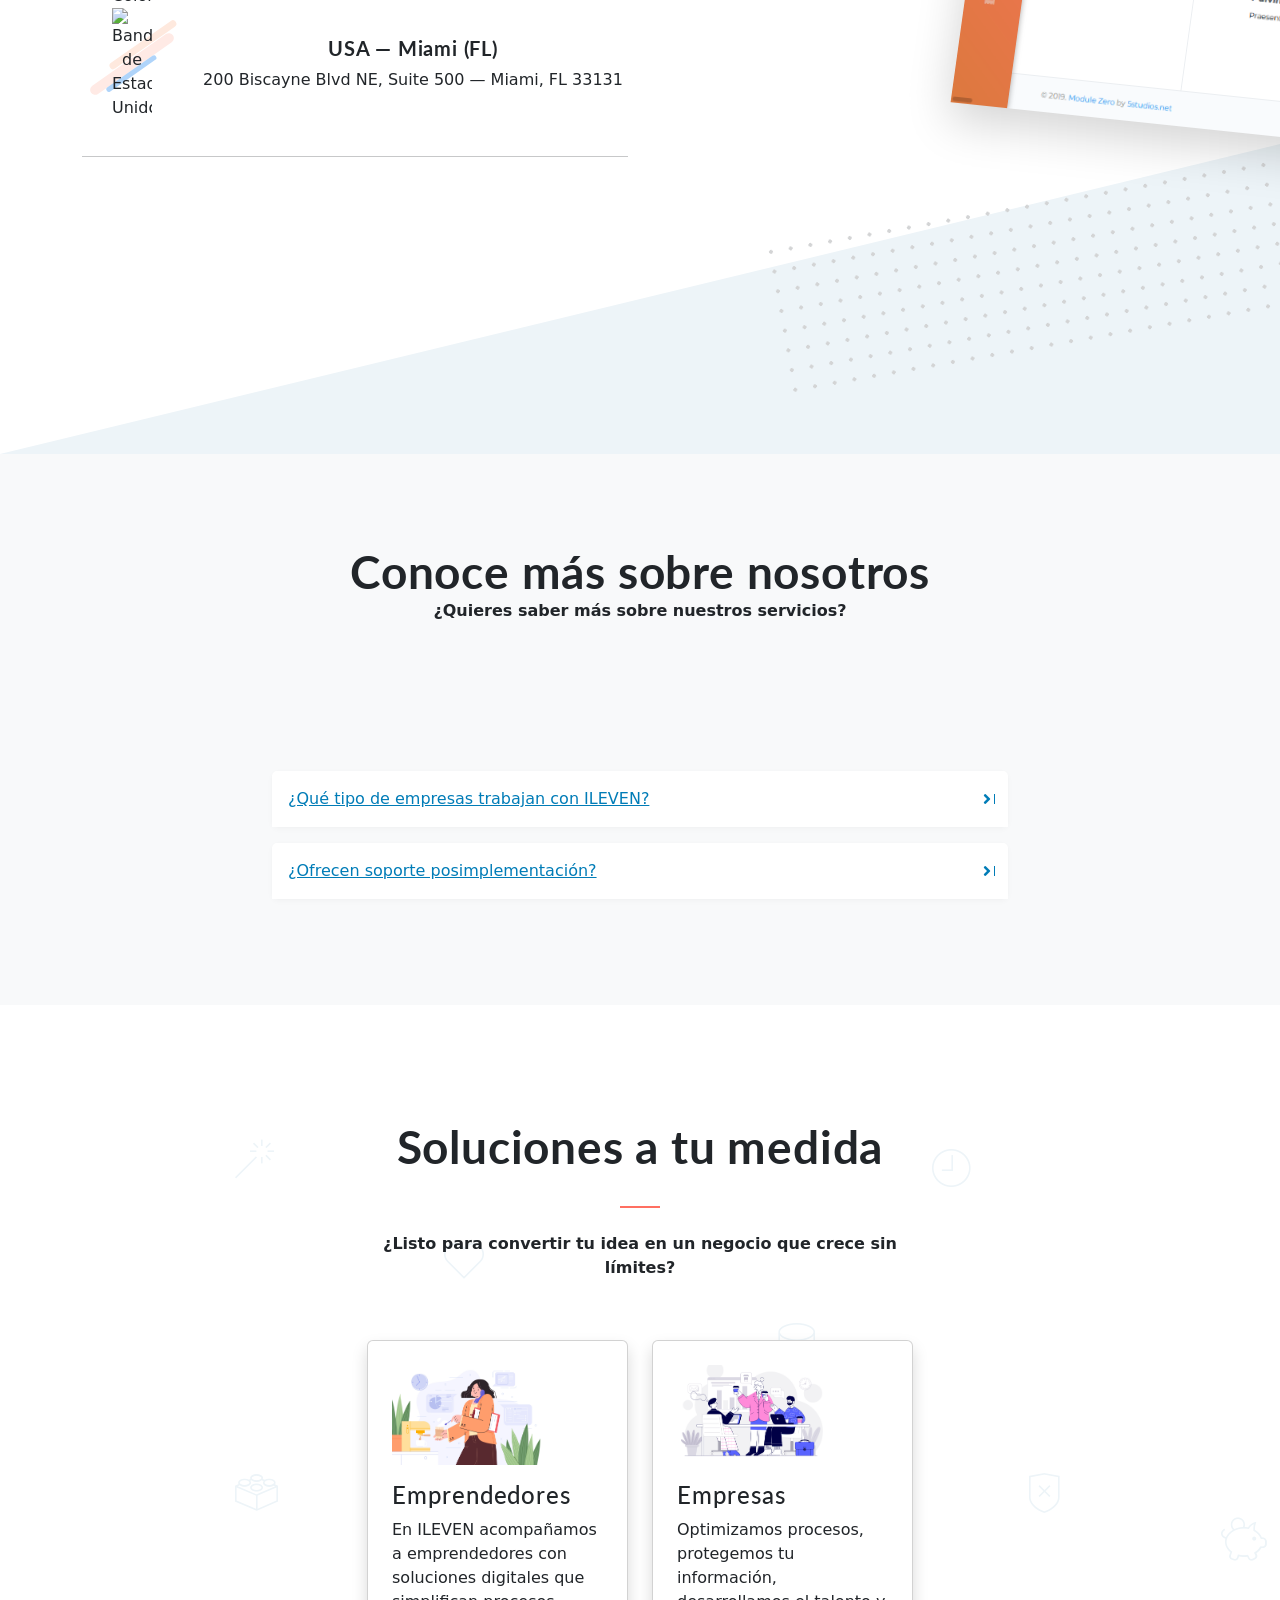
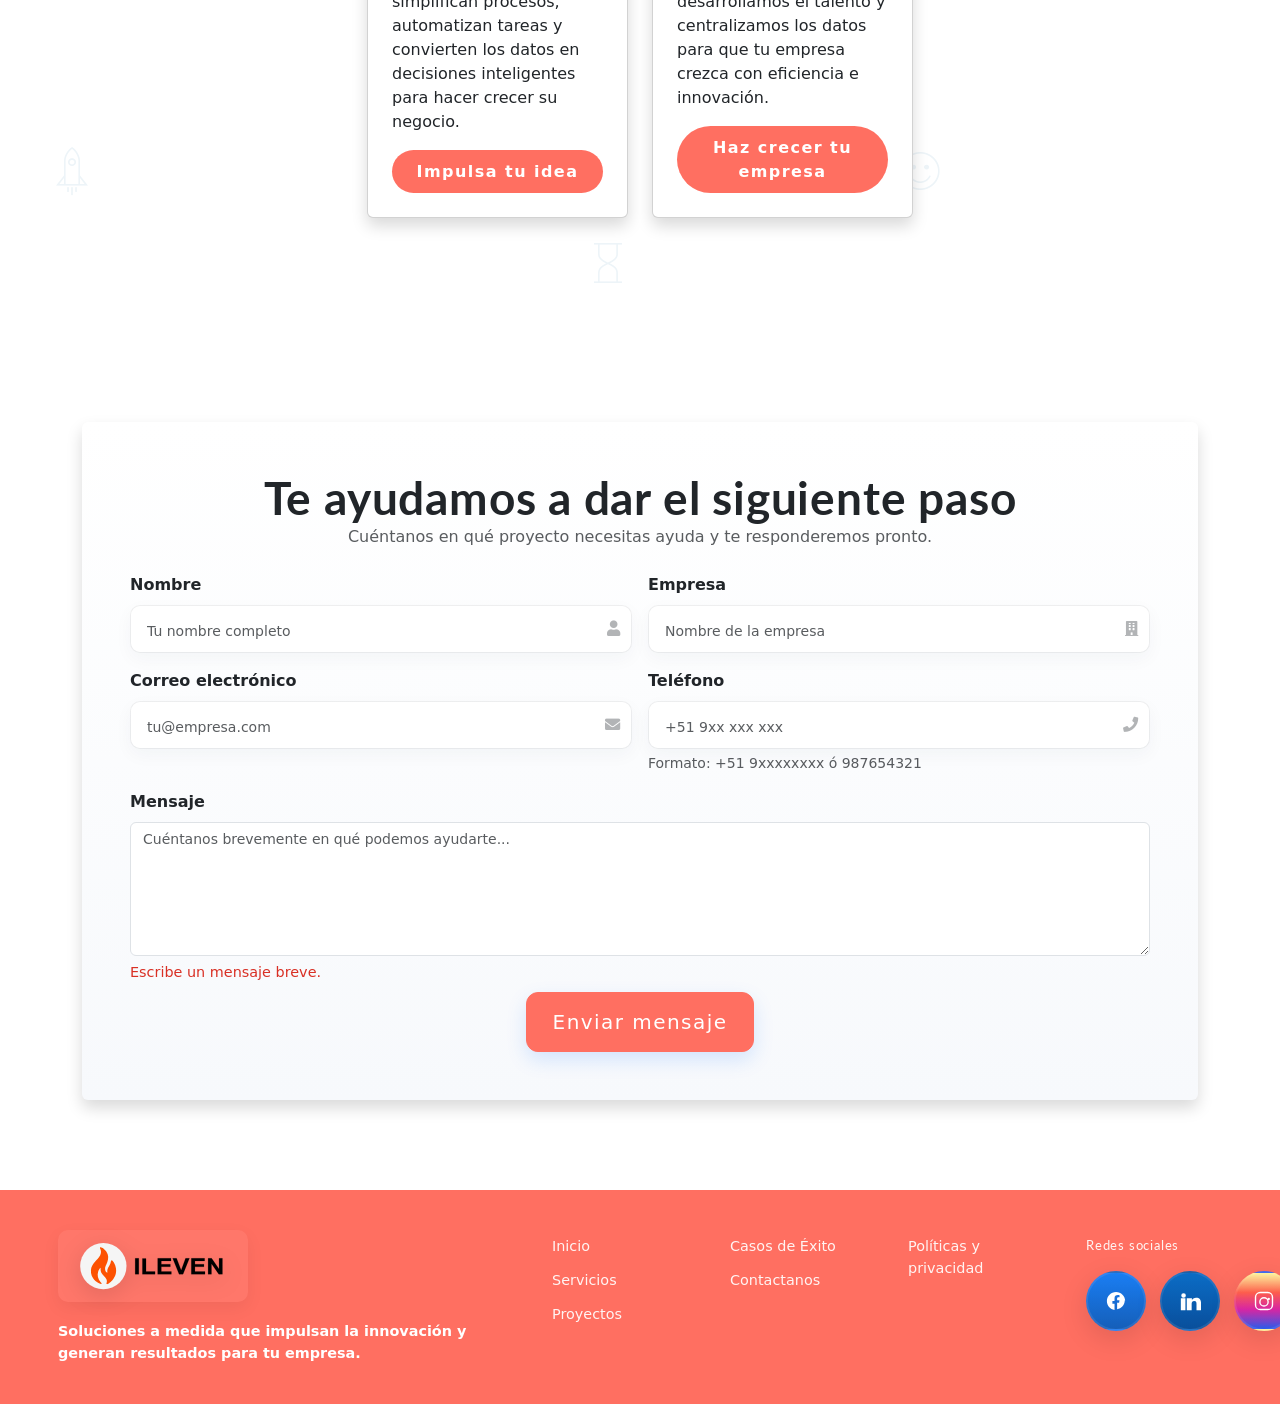
==== commit 793bfea0: "cambios" ====
--- a/html5/html/Ileven.html
+++ b/html5/html/Ileven.html
@@ -314,7 +314,8 @@
                 <div class="section-heading">
                     <p class="bold text-white">IMPULSAMOS TUS PROYECTOS</p>
                     <h2 class="bold text-white">Beneficios que impulsan tu éxito con nosotros</h2>
-                    <p class="lead">Convertimos tus ideas en soluciones digitales que llevan tu negocio al siguiente nivel</p>
+                    <p class="lead" style="color:#ffffff;">Convertimos tus ideas en soluciones digitales que llevan tu negocio al siguiente nivel</p>
+
 <a href="#!" class="more-link btn text-contrast bold contact-btn">Contáctanos</a>
 
 <style>
